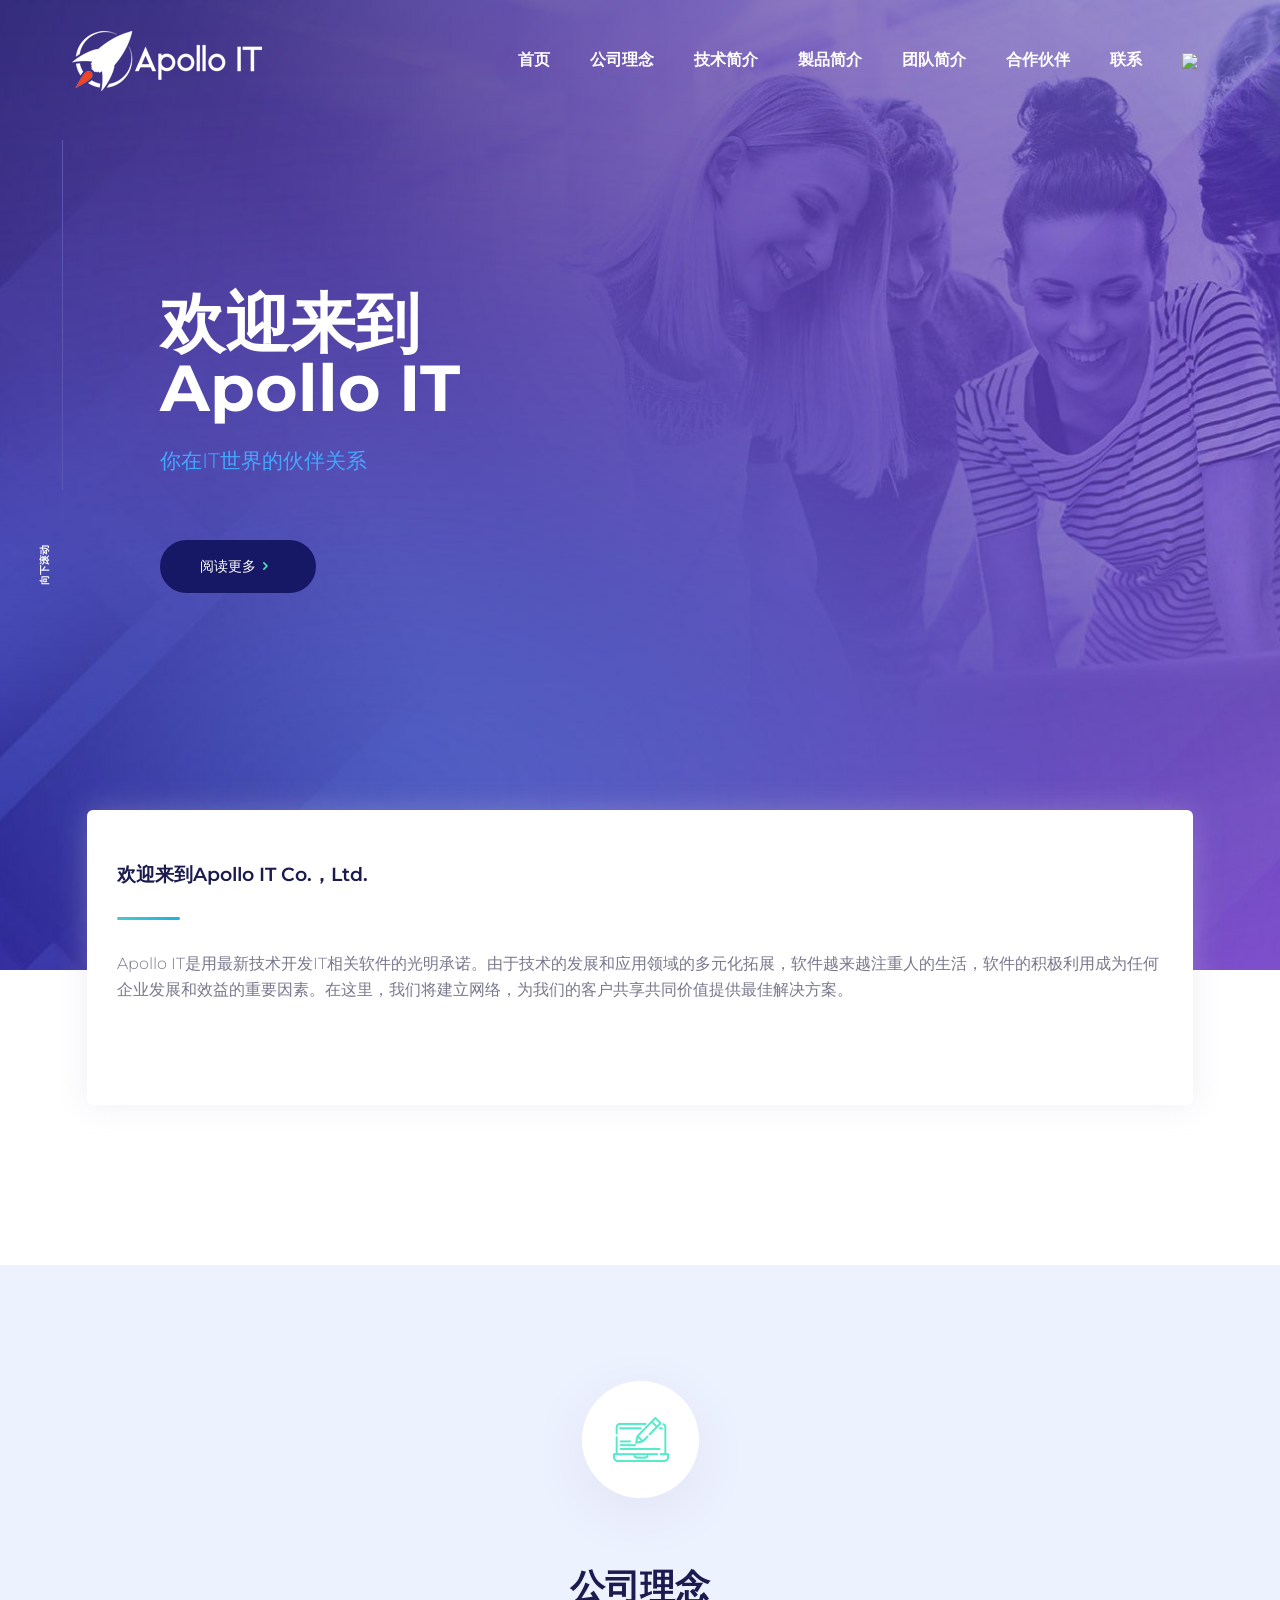
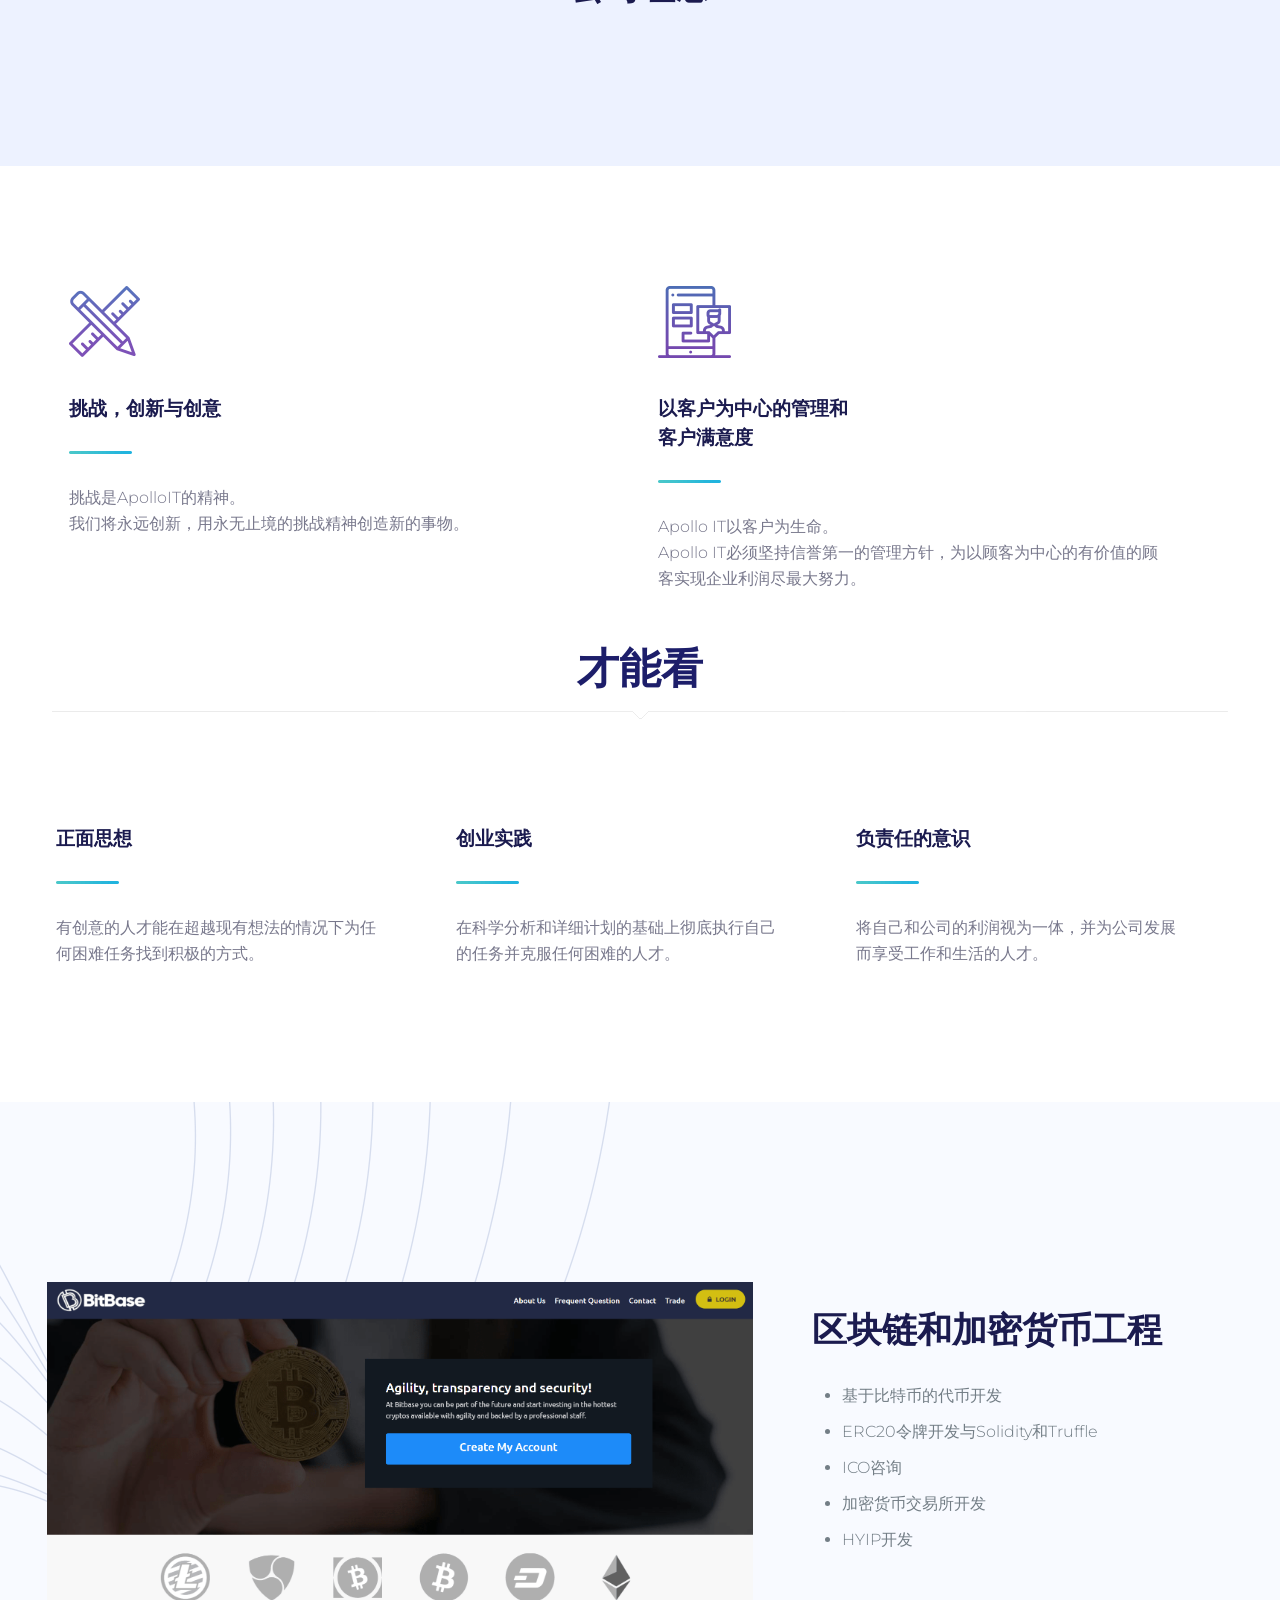
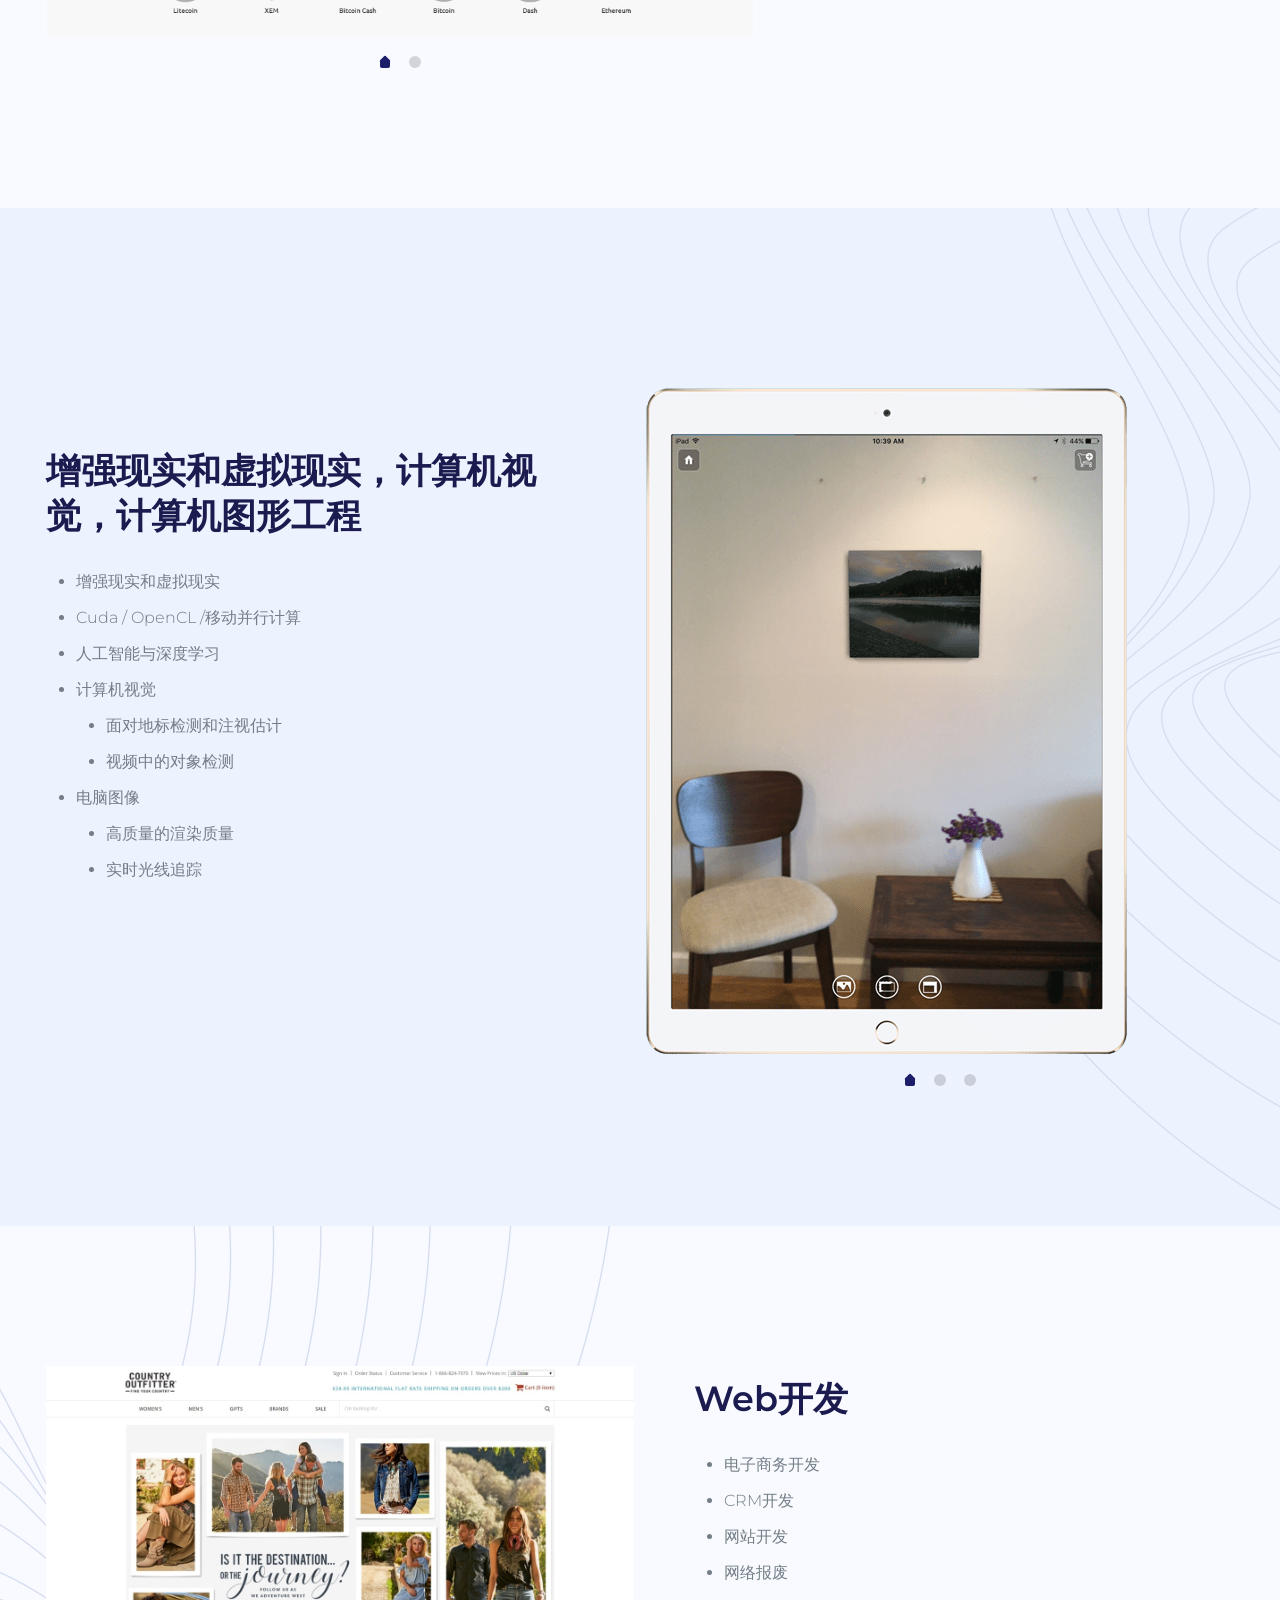
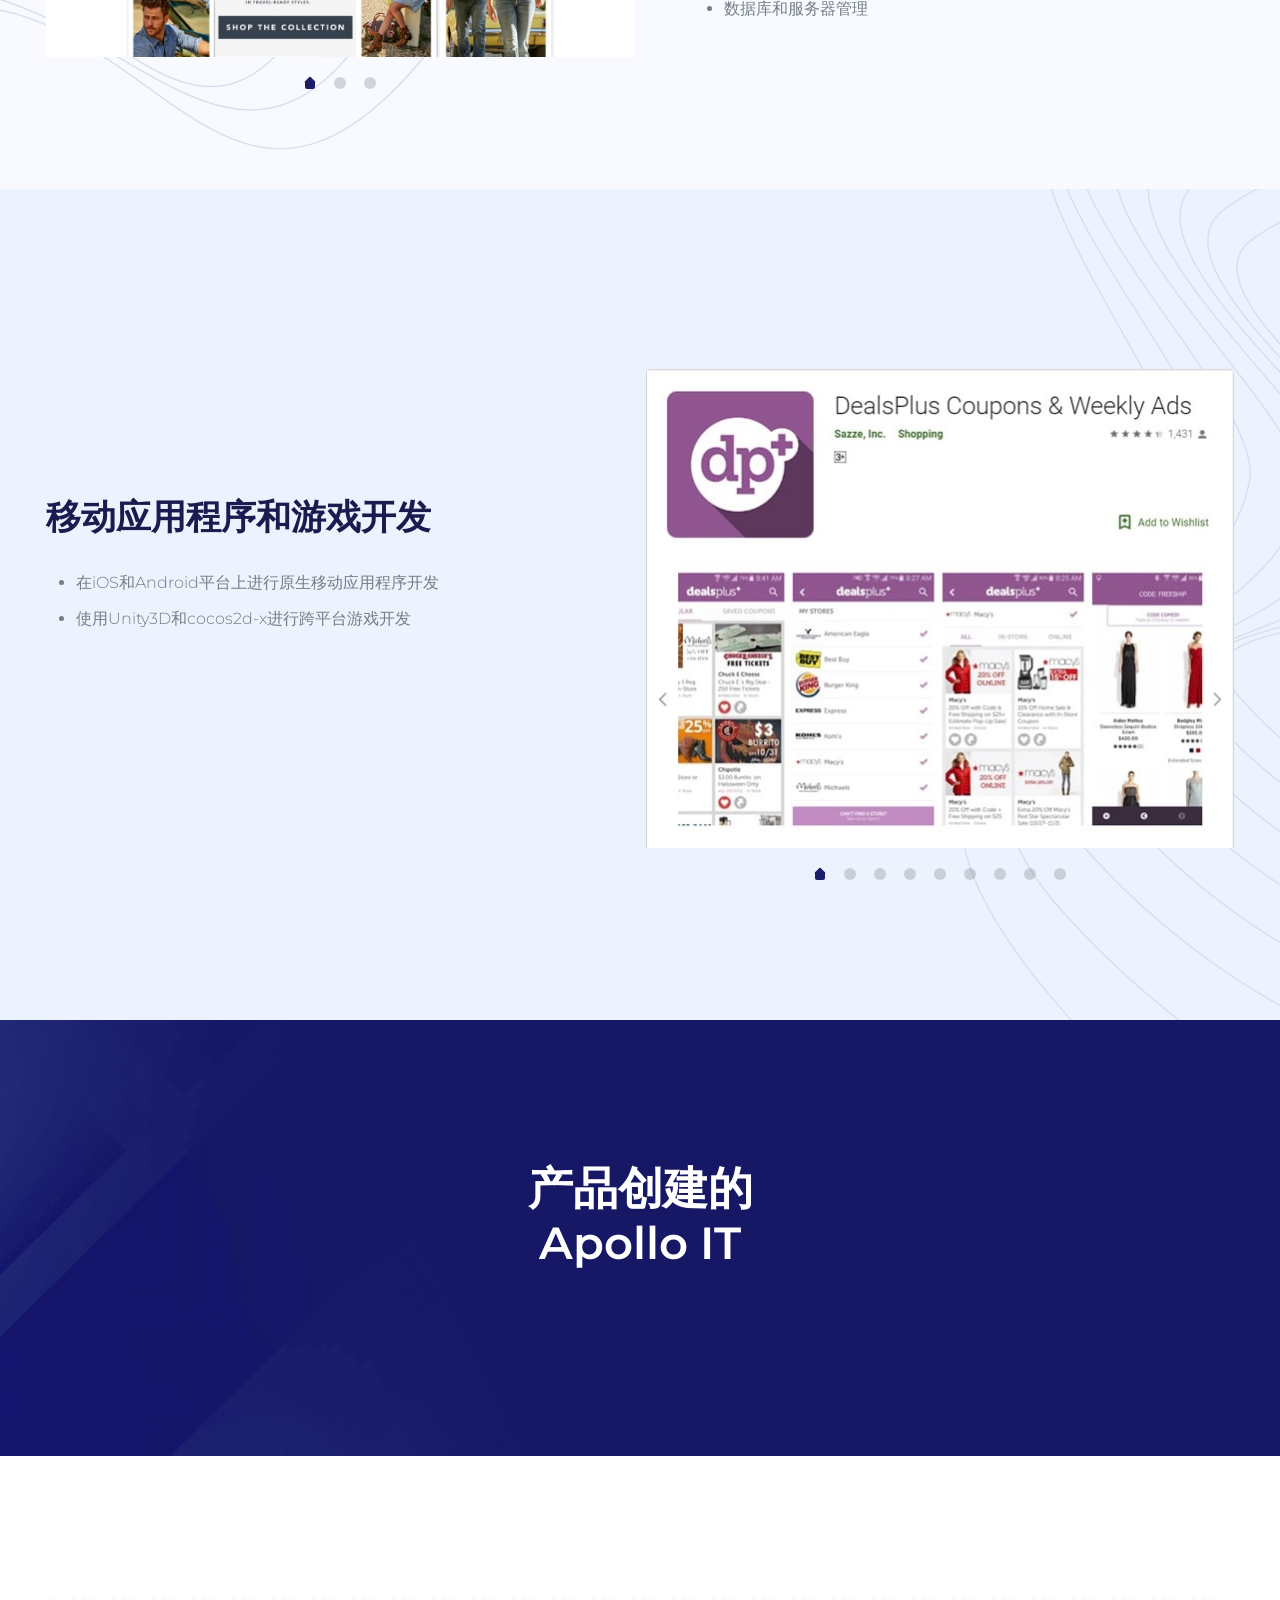
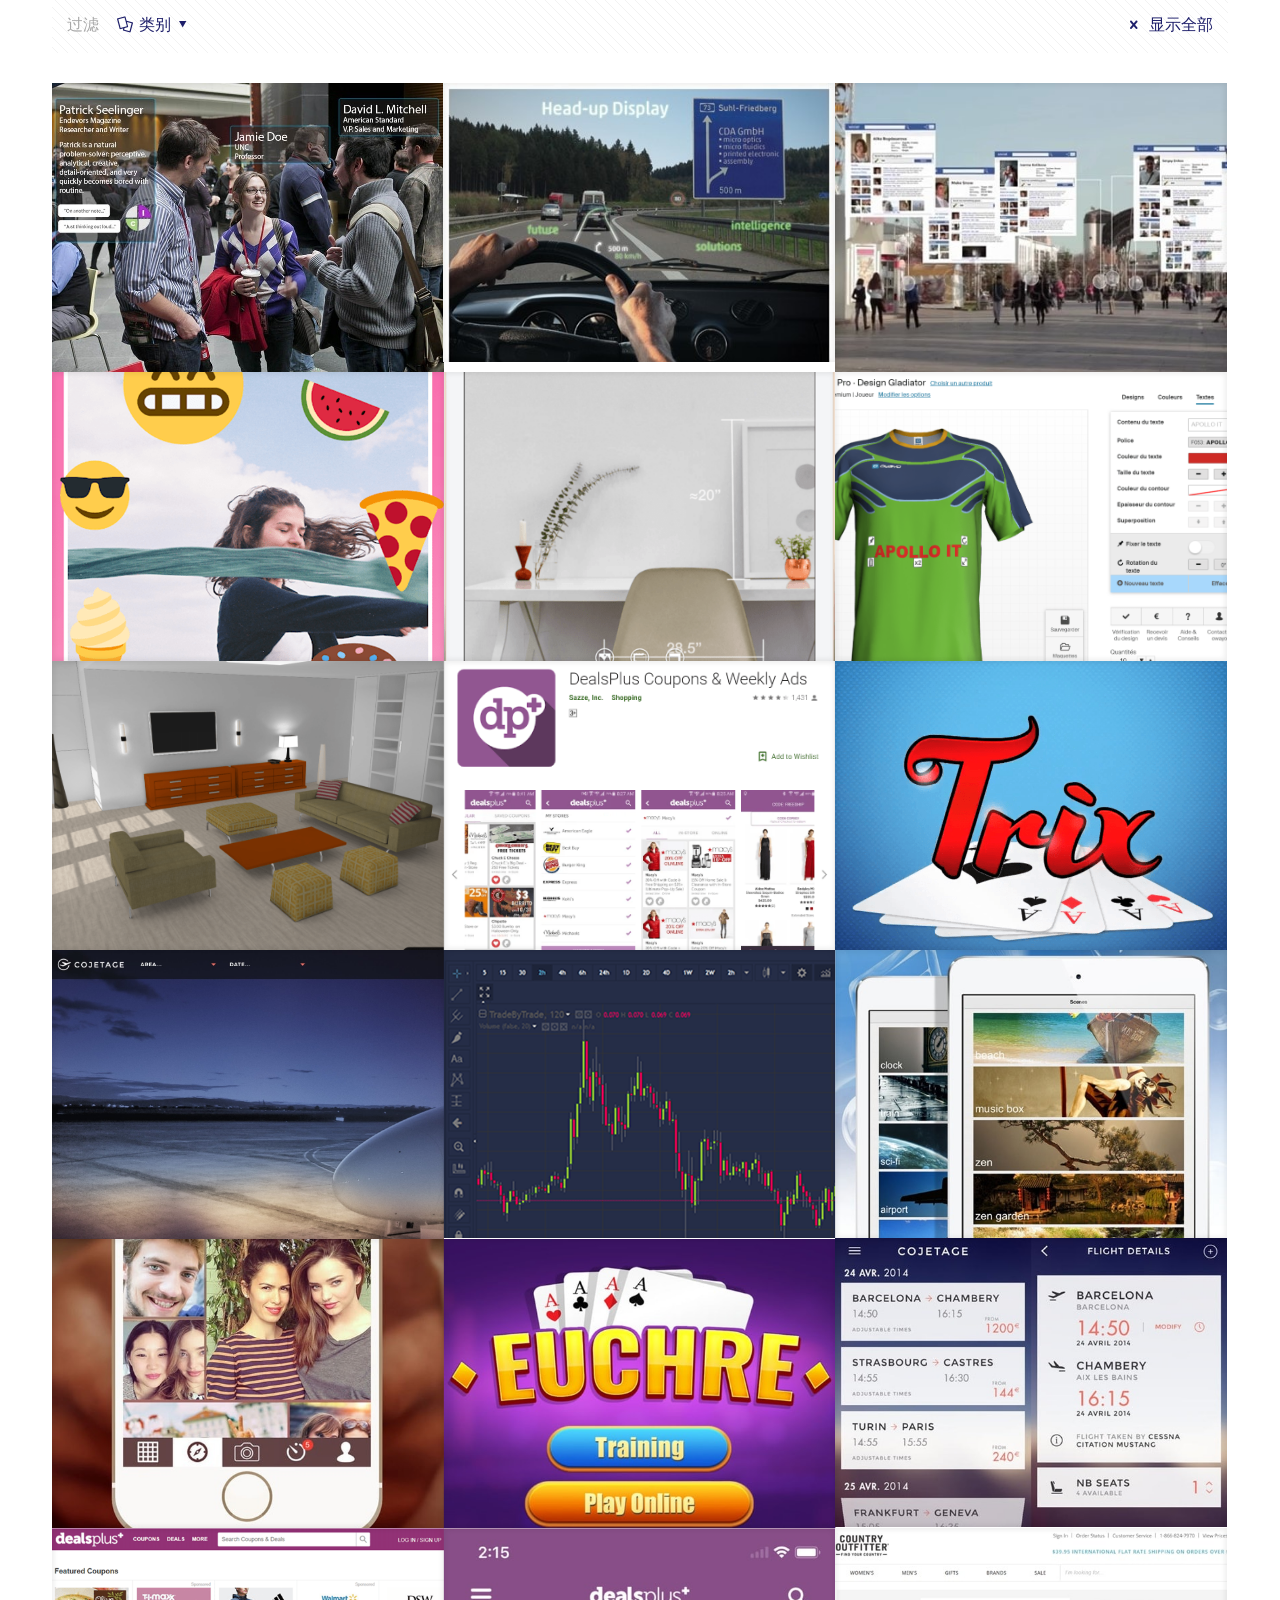
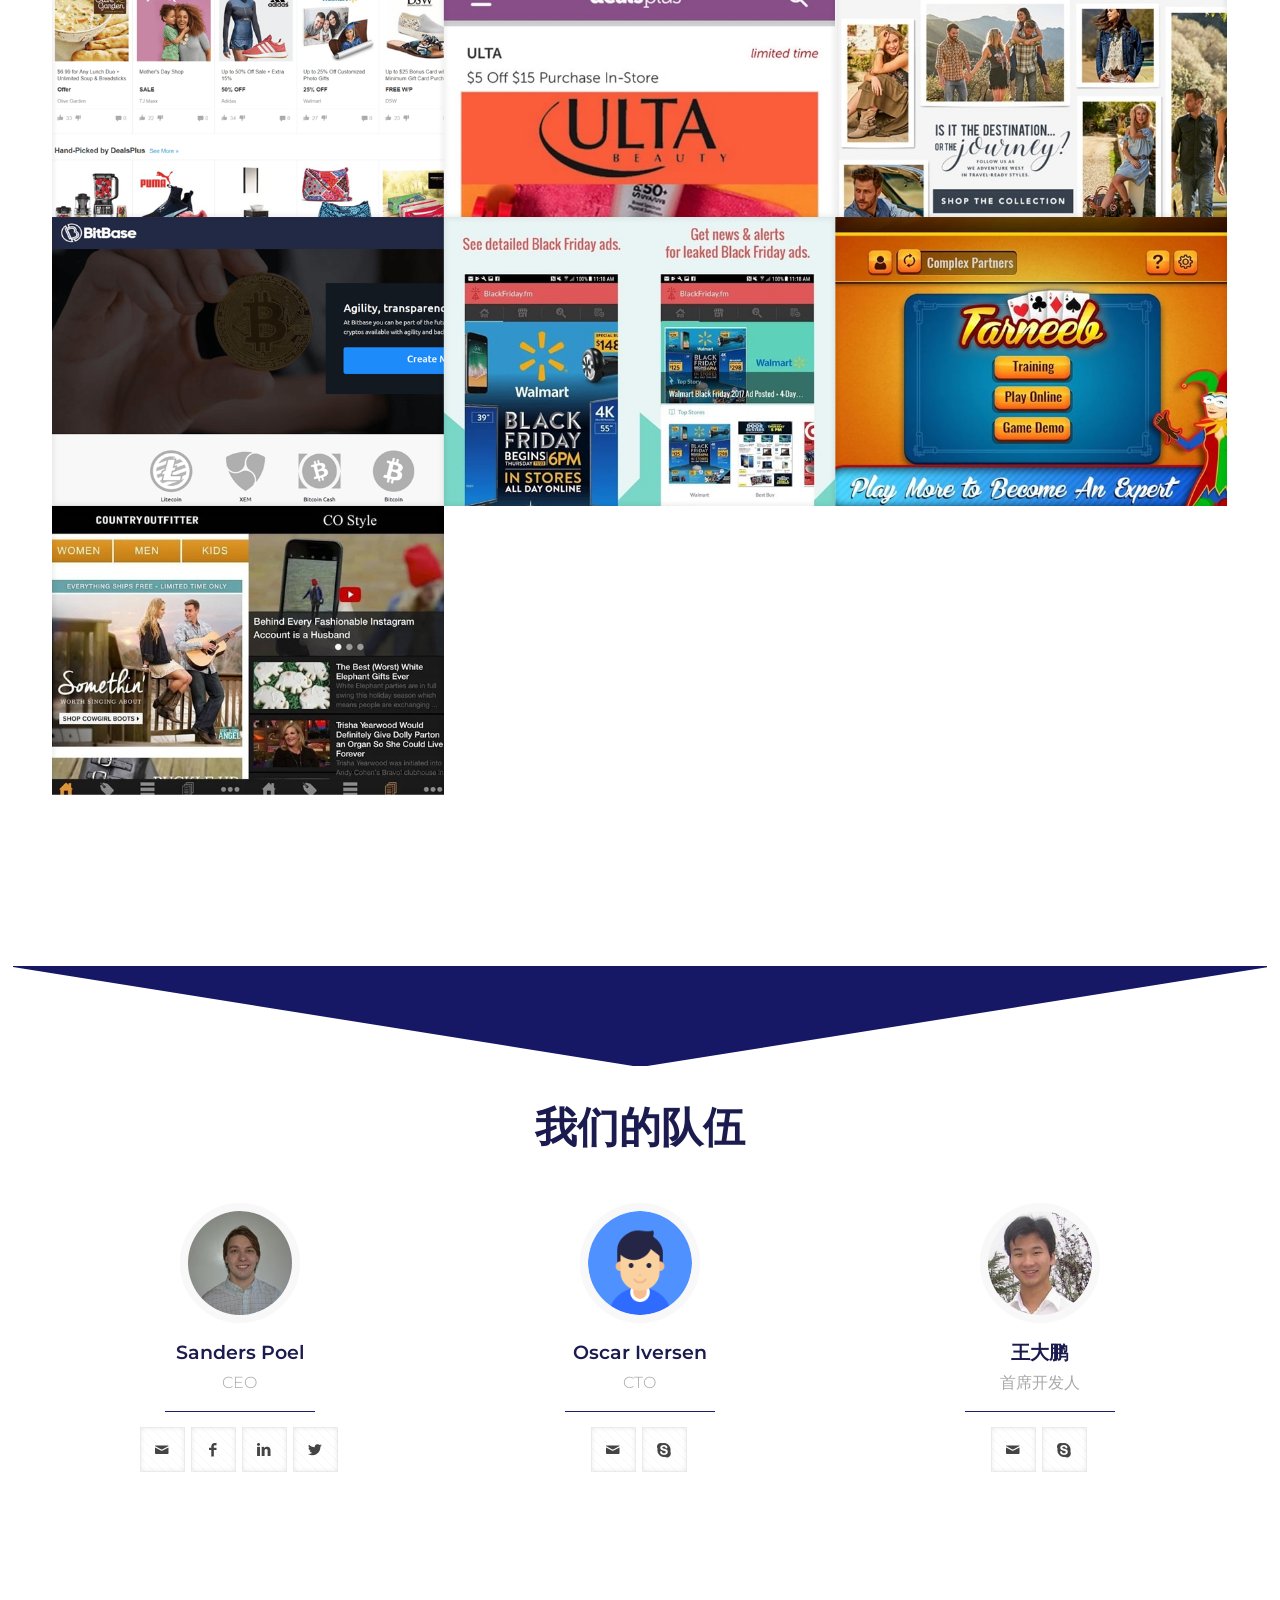
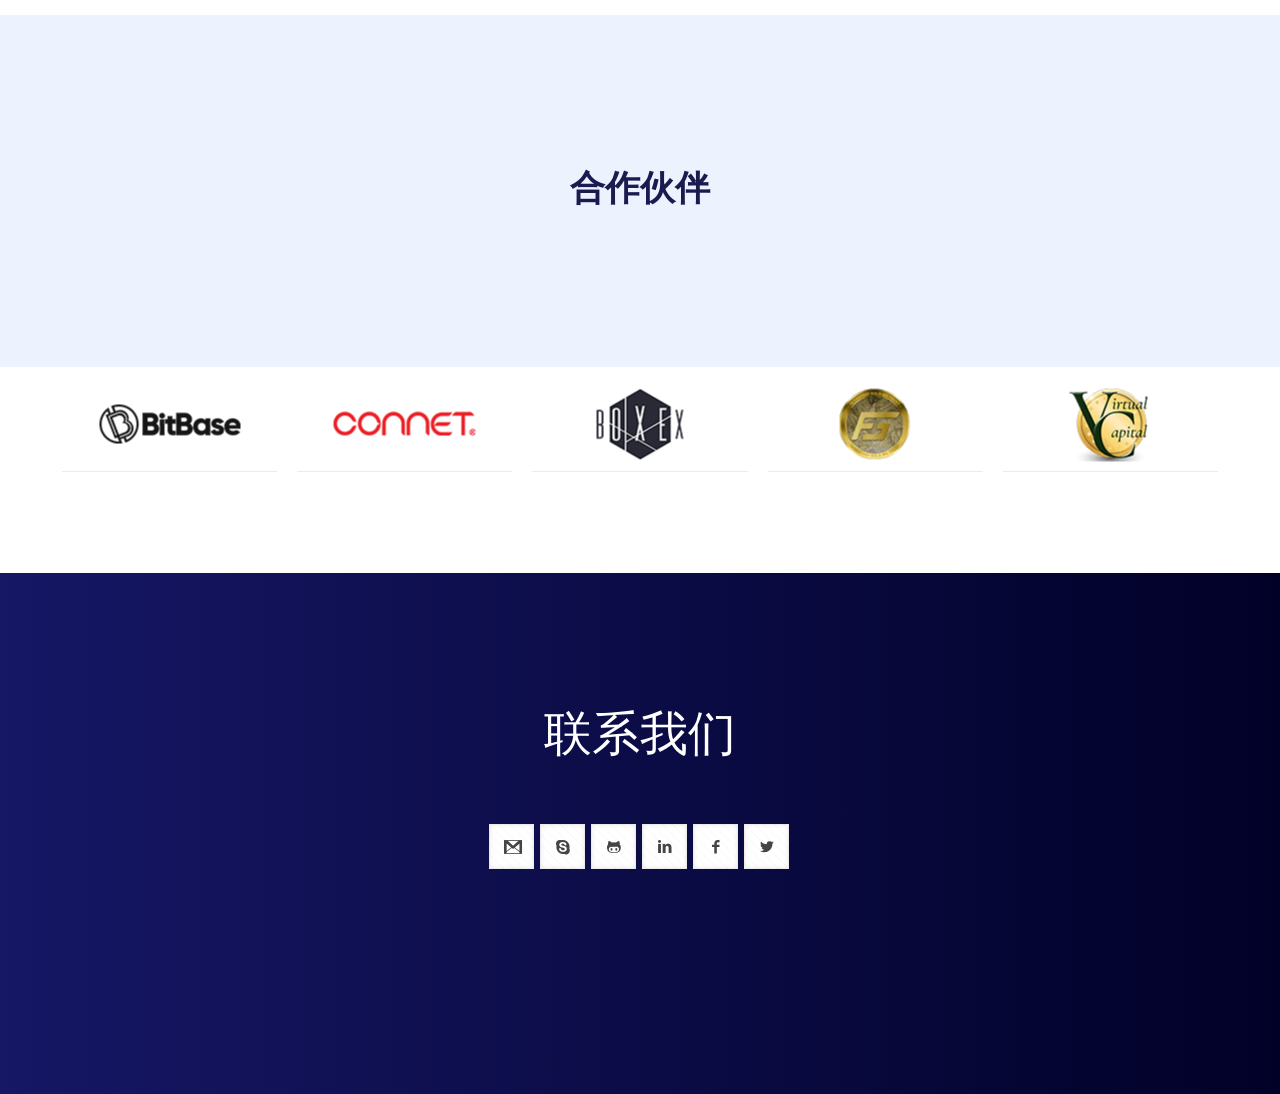
==== cn.html @ 70bf1647 "last updates" ====
<!DOCTYPE html>
<!--[if lt IE 7]><html class="no-js lt-ie10 lt-ie9 lt-ie8 lt-ie7 "> <![endif]-->
<!--[if IE 7]><html class="no-js lt-ie10 lt-ie9 lt-ie8"> <![endif]-->
<!--[if IE 8]><html class="no-js lt-ie10 lt-ie9"> <![endif]-->
<!--[if IE 9]><html class="no-js lt-ie10"> <![endif]-->
<!--[if gt IE 8]><!-->
<html class="no-js" lang="zh">
<!--<![endif]-->
<head>
<meta charset="utf-8">
<title>Apollo IT</title>
<meta name="description" content="">
<meta name="author" content="">
<meta name="viewport" content="width=device-width, initial-scale=1, maximum-scale=1">
<link rel='stylesheet' href='http://fonts.googleapis.com/css?family=Montserrat:100,300,400,400italic,500,600,700,700italic'>
<link rel='stylesheet' href='css/global.css'>
<link rel='stylesheet' href='css/structure.css'>
<link rel='stylesheet' href='css/webdeveloper.css'>
<link rel="stylesheet" href="plugins/rs-plugin-5.3.1/css/settings.css">
<link  rel="icon" type="image/x-icon" href="favicon.ico" />
<link  rel="shortcut icon" type="image/x-icon" href="favicon.ico" />
</head>
<body class="color-custom style-default button-flat layout-full-width no-content-padding header-transparent minimalist-header-no sticky-header sticky-tb-color ab-hide subheader-both-center menu-line-below-80 menuo-right menuo-no-borders footer-copy-center mobile-tb-center mobile-side-slide mobile-mini-mr-ll be-reg-2085">
<div id="Wrapper">
<div id="Header_wrapper" class="bg-parallax" data-enllax-ratio="0.3">
<header id="Header">
<div class="header_placeholder"></div>
<div id="Top_bar">
<div class="container">
<div class="column one">
<div class="top_bar_left clearfix">
<div class="logo">
<a id="logo" href="#" title="Apollo IT" data-height="60" data-padding="30">
<img class="logo-main scale-with-grid" src="logo2.png" data-retina="logo2.png" data-height="49" alt="webdeveloper">
<img class="logo-sticky scale-with-grid" src="logo2.png" data-retina="logo2.png" data-height="49" alt="webdeveloper">
<img class="logo-mobile scale-with-grid" src="logo2.png" data-retina="logo2.png" data-height="49" alt="webdeveloper">
<img class="logo-mobile-sticky scale-with-grid" src="logo2.png" data-retina="logo2.png" data-height="49" alt="webdeveloper"></a>
</div>
<div class="menu_wrapper">
<nav id="menu">
<ul id="menu-main-menu" class="menu menu-main">
<li>
<a href="#welcome"><span>首页</span></a>
</li>
<li>
<a href="#vision"><span>公司理念</span></a>
</li>
<li>
<a href="#technology"><span>技术简介</span></a>
</li>
<li>
<a href="#products"><span>製品简介</span></a>
</li>
<li>
<a href="#team"><span>团队简介</span></a>
</li>
<li>
<a href="#partners"><span>合作伙伴</span></a>
</li>
<li>
<a href="#contact"><span>联系</span></a>
</li>
<li>
<a href="index.html" title="Switch to English" hreflang="en"><span><img style="vertical-align:middle" src="images/en.png"></span></a>
</li>
</ul>
</nav>
<a class="responsive-menu-toggle" href="#"><i class="icon-menu-fine"></i></a>
</div>
</div>
</div>
</div>
</div>
<div class="mfn-main-slider" id="mfn-rev-slider">
<div id="rev_slider_1_1_wrapper" class="rev_slider_wrapper fullwidthbanner-container" data-source="gallery" style="margin:0px auto;background:transparent;padding:0px;margin-top:0px;margin-bottom:0px;">
<div id="rev_slider_1_1" class="rev_slider fullwidthabanner" style="display:none;" data-version="5.4.7">
<ul>
<li data-index="rs-1" data-transition="fade" data-slotamount="default" data-hideafterloop="0" data-hideslideonmobile="off" data-easein="default" data-easeout="default" data-masterspeed="300" data-rotate="0" data-saveperformance="off" data-title="Slide"
data-param1="" data-param2="" data-param3="" data-param4="" data-param5="" data-param6="" data-param7="" data-param8="" data-param9="" data-param10="" data-description="">
<img src="images/home_webdeveloper_slider_bg.jpg" alt="" title="home_webdeveloper_slider_bg" width="1920" height="977" data-bgposition="center center" data-bgfit="cover" data-bgrepeat="no-repeat" class="rev-slidebg" data-no-retina>
<div class="tp-caption   tp-resizeme" id="slide-1-layer-1" data-x="140" data-y="290" data-width="['auto']" data-height="['auto']" data-type="text" data-responsive_offset="on" data-frames='[{"delay":100,"speed":800,"frame":"0","from":"opacity:0;","to":"o:1;","ease":"Power3.easeInOut"},{"delay":"wait","speed":300,"frame":"999","to":"opacity:0;","ease":"Power3.easeInOut"}]'
data-textAlign="['inherit','inherit','inherit','inherit']" data-paddingtop="[0,0,0,0]" data-paddingright="[0,0,0,0]" data-paddingbottom="[0,0,0,0]" data-paddingleft="[0,0,0,0]" style="z-index: 5; white-space: nowrap; font-size: 65px; line-height: 65px; font-weight: 700; color: #fff; letter-spacing: 0px;font-family:Montserrat;">
欢迎来到
<br> Apollo IT
</div>
<div class="tp-caption   tp-resizeme" id="slide-1-layer-2" data-x="140" data-y="450" data-width="['auto']" data-height="['auto']" data-type="text" data-responsive_offset="on" data-frames='[{"delay":200,"speed":800,"frame":"0","from":"opacity:0;","to":"o:1;","ease":"Power3.easeInOut"},{"delay":"wait","speed":300,"frame":"999","to":"opacity:0;","ease":"Power3.easeInOut"}]'
data-textAlign="['inherit','inherit','inherit','inherit']" data-paddingtop="[0,0,0,0]" data-paddingright="[0,0,0,0]" data-paddingbottom="[0,0,0,0]" data-paddingleft="[0,0,0,0]" style="z-index: 6; white-space: nowrap; font-size: 21px; line-height: 21px; font-weight: 300; color: #44a7ff; letter-spacing: 0px;font-family:Montserrat;">
你在IT世界的伙伴关系
</div>
<a class="tp-caption rev-btn  tp-resizeme" href="#welcome" id="welcome" data-x="140" data-y="540" data-width="['auto']" data-height="['auto']" data-type="button" data-actions='' data-responsive_offset="on"
data-frames='[{"delay":300,"speed":800,"frame":"0","from":"opacity:0;","to":"o:1;","ease":"Power3.easeInOut"},{"delay":"wait","speed":300,"frame":"999","to":"opacity:0;","ease":"Power3.easeInOut"},{"frame":"hover","speed":"300","ease":"Linear.easeNone","to":"o:1;rX:0;rY:0;rZ:0;z:0;","style":"c:rgb(22,23,101);bg:rgba(255,255,255,1);bs:solid;bw:0 0 0 0;"}]'
data-textAlign="['inherit','inherit','inherit','inherit']" data-paddingtop="[18,18,18,18]" data-paddingright="[40,40,40,40]" data-paddingbottom="[18,18,18,18]" data-paddingleft="[40,40,40,40]" style="z-index: 7; white-space: nowrap; font-size: 14px; line-height: 17px; font-weight: 400; color: rgba(255,255,255,1); letter-spacing: px;font-family:Montserrat;background-color:rgb(22,23,101);border-color:rgba(0,0,0,1);border-radius:30px 30px 30px 30px;outline:none;box-shadow:none;box-sizing:border-box;-moz-box-sizing:border-box;-webkit-box-sizing:border-box;cursor:pointer;text-decoration: none;">阅读更多<i style="color: #52eac8;" class="icon-right-open"></i> </a>
<div class="tp-caption tp-shape tp-shapewrapper  tp-resizeme"
id="slide-1-layer-6" data-x="42" data-y="140" data-width="['1']" data-height="['350']" data-type="shape" data-responsive_offset="on" data-frames='[{"delay":500,"speed":800,"frame":"0","from":"opacity:0;","to":"o:1;","ease":"Power3.easeInOut"},{"delay":"wait","speed":300,"frame":"999","to":"opacity:0;","ease":"Power3.easeInOut"}]'
data-textAlign="['inherit','inherit','inherit','inherit']" data-paddingtop="[0,0,0,0]" data-paddingright="[0,0,0,0]" data-paddingbottom="[0,0,0,0]" data-paddingleft="[0,0,0,0]" style="z-index: 9;background-color:rgb(91,86,178);"></div>
<div class="tp-caption   tp-resizeme" id="slide-1-layer-5" data-x="5" data-y="560" data-width="['auto']" data-height="['auto']" data-type="text" data-responsive_offset="on" data-frames='[{"delay":600,"speed":800,"frame":"0","from":"opacity:0;","to":"o:1;rZ:270;","ease":"Power3.easeInOut"},{"delay":"wait","speed":300,"frame":"999","to":"opacity:0;","ease":"Power3.easeInOut"}]'
data-textAlign="['inherit','inherit','inherit','inherit']" data-paddingtop="[0,0,0,0]" data-paddingright="[0,0,0,0]" data-paddingbottom="[0,0,0,0]" data-paddingleft="[0,0,0,0]" style="z-index: 10; white-space: nowrap; font-size: 10px; line-height: 10px; font-weight: 700; color: #fff; letter-spacing: 0px;font-family:Montserrat;">
向下滚动
</div>
</li>
</ul>
</div>
</div>
</div>
</header>
</div>
<div id="Content">
<div class="content_wrapper clearfix">
<div class="sections_group">
<div class="entry-content">
<div class="section mcb-section" style="padding-top:0px; padding-bottom:120px;">
<div class="section_wrapper mcb-section-inner">
<div class="wrap mcb-wrap one valign-top move-up clearfix" style="padding:0 1%; margin-top:-160px" data-mobile="no-up">
<div class="mcb-wrap-inner">
<div class="column mcb-column one column_column">
<div class="column_attr clearfix" style="background-color: #fff; padding:50px 30px 0; border-radius: 6px; box-shadow: 0px 0px 30px rgba(200,196,219,.3); margin: 0 2%;">
<h4>欢迎来到Apollo IT Co.，Ltd.
</h4>
<hr class="no_line" style="margin:0 auto 10px">
<div class="image_frame image_item no_link scale-with-grid alignnone no_border">
<div class="image_wrapper">
<img class="scale-with-grid" src="images/home_webdeveloper_pic5.png">
</div>
</div>
<hr class="no_line" style="margin:0 auto 30px">
<p>
Apollo IT是用最新技术开发IT相关软件的光明承诺。由于技术的发展和应用领域的多元化拓展，软件越来越注重人的生活，软件的积极利用成为任何企业发展和效益的重要因素。在这里，我们将建立网络，为我们的客户共享共同价值提供最佳解决方案。
</p>
<hr class="no_line" style="margin:0 auto 25px">
<hr class="no_line" style="margin:0 auto 60px">
</div>
</div>
</div>
</div>
</div>
</div>
<div id="vision" class="section mcb-section" style="padding-top:80px; padding-bottom:90px; background-color:#edf2ff; background-image:url(images/home_webdeveloper_subheaderbg5.png); background-repeat:no-repeat; background-position:center top">
<div class="section_wrapper mcb-section-inner">
<div class="wrap mcb-wrap one valign-top clearfix">
<div class="mcb-wrap-inner">
<div class="column mcb-column one-fourth column_placeholder">
<div class="placeholder">
&nbsp;
</div>
</div>
<div class="column mcb-column one-second column_column">
<div class="column_attr clearfix align_center">
<div class="image_frame image_item no_link scale-with-grid alignnone no_border">
<div class="image_wrapper">
<img class="scale-with-grid" src="images/home_webdeveloper_services1.png">
</div>
</div>
<h3>公司理念
</h3>
<hr class="no_line" style="margin:0 auto 10px">
</div>
</div>
<div class="column mcb-column one column_divider">
<hr class="no_line">
</div>
</div>
</div>
</div>
</div>
<div class="section mcb-section" style="padding-top:120px; padding-bottom:80px">
<div class="section_wrapper mcb-section-inner">
<div class="wrap mcb-wrap one-second valign-top clearfix" style="padding:0 1%">
<div class="mcb-wrap-inner">
<div class="column mcb-column one column_column">
<div class="column_attr clearfix" style="padding:0 10% 0 0; margin: 0 2%;">
<div class="image_frame image_item no_link scale-with-grid alignnone no_border">
<div class="image_wrapper">
<img class="scale-with-grid" src="images/home_webdeveloper_pic3.png">
</div>
</div>
<hr class="no_line" style="margin:0 auto 35px">
<h4>挑战，创新与创意
</h4>
<hr class="no_line" style="margin:0 auto 10px">
<div class="image_frame image_item no_link scale-with-grid alignnone no_border">
<div class="image_wrapper">
<img class="scale-with-grid" src="images/home_webdeveloper_pic5.png">
</div>
</div>
<hr class="no_line" style="margin:0 auto 30px">
<p>
挑战是ApolloIT的精神。
<br>
我们将永远创新，用永无止境的挑战精神创造新的事物。
</p>
</div>
</div>
</div>
</div>
<div class="wrap mcb-wrap one-second valign-top clearfix" style="padding:0 1%">
<div class="mcb-wrap-inner">
<div class="column mcb-column one column_column">
<div class="column_attr clearfix" style="padding:0 10% 0 0;">
<div class="image_frame image_item no_link scale-with-grid alignnone no_border">
<div class="image_wrapper">
<img class="scale-with-grid" src="images/home_webdeveloper_pic2.png">
</div>
</div>
<hr class="no_line" style="margin:0 auto 35px">
<h4>以客户为中心的管理和
 <br> 客户满意度
</h4>
<hr class="no_line" style="margin:0 auto 10px">
<div class="image_frame image_item no_link scale-with-grid alignnone no_border">
<div class="image_wrapper">
<img class="scale-with-grid" src="images/home_webdeveloper_pic5.png">
</div>
</div>
<hr class="no_line" style="margin:0 auto 30px">
<p>
Apollo IT以客户为生命。
<br>
Apollo IT必须坚持信誉第一的管理方针，为以顾客为中心的有价值的顾客实现企业利润尽最大努力。
</p>
</div>
</div>
</div>
</div>
<div class="column mcb-column one column_fancy_heading">
<div class="fancy_heading fancy_heading_line">
<h2 class="title">才能看
</h2>
</div>
</div>
<div class="wrap mcb-wrap one-third valign-top clearfix" style="padding:0 1%">
<div class="mcb-wrap-inner">
<div class="column mcb-column one column_column">
<div class="column_attr clearfix" style="padding:0 10% 0 0;">
<hr class="no_line" style="margin:0 auto 35px">
<h4>
<br> 正面思想</h4>
<hr class="no_line" style="margin:0 auto 10px">
<div class="image_frame image_item no_link scale-with-grid alignnone no_border">
<div class="image_wrapper">
<img class="scale-with-grid" src="images/home_webdeveloper_pic5.png">
</div>
</div>
<hr class="no_line" style="margin:0 auto 30px">
<p>
有创意的人才能在超越现有想法的情况下为任何困难任务找到积极的方式。
</p>
</div>
</div>
</div>
</div>
<div class="wrap mcb-wrap one-third valign-top clearfix" style="padding:0 1%">
<div class="mcb-wrap-inner">
<div class="column mcb-column one column_column">
<div class="column_attr clearfix" style="padding:0 10% 0 0;">
<hr class="no_line" style="margin:0 auto 35px">
<h4>
<br>创业实践
</h4>
<hr class="no_line" style="margin:0 auto 10px">
<div class="image_frame image_item no_link scale-with-grid alignnone no_border">
<div class="image_wrapper">
<img class="scale-with-grid" src="images/home_webdeveloper_pic5.png">
</div>
</div>
<hr class="no_line" style="margin:0 auto 30px">
<p>
在科学分析和详细计划的基础上彻底执行自己的任务并克服任何困难的人才。
</p>
</div>
</div>
</div>
</div>
<div class="wrap mcb-wrap one-third valign-top clearfix" style="padding:0 1%">
<div class="mcb-wrap-inner">
<div class="column mcb-column one column_column">
<div class="column_attr clearfix" style="padding:0 10% 0 0;">
<hr class="no_line" style="margin:0 auto 35px">
<h4>
<br> 负责任的意识
</h4>
<hr class="no_line" style="margin:0 auto 10px">
<div class="image_frame image_item no_link scale-with-grid alignnone no_border">
<div class="image_wrapper">
<img class="scale-with-grid" src="images/home_webdeveloper_pic5.png">
</div>
</div>
<hr class="no_line" style="margin:0 auto 30px">
<p>
将自己和公司的利润视为一体，并为公司发展而享受工作和生活的人才。
</p>
</div>
</div>
</div>
</div>
</div>
</div>
<div id="technology" class="section mcb-section equal-height-wrap  " style="padding-top:140px; padding-bottom:100px; background-color:#f8faff; background-image:url(images/home_webdeveloper_sectionbg1.png); background-repeat:no-repeat; background-position:center top;">
<div class="section_wrapper mcb-section-inner">
<div class="wrap mcb-wrap three-fifth  valign-middle clearfix" style="padding:40px 0 0">
<div class="mcb-wrap-inner">
	<div class="column mcb-column one column_slider">
<div class="content_slider flat hide-arrows aligncenter">
<ul class="content_slider_ul">
<li>
<a href="#popup-1" rel="prettyphoto" class="popup-link"><img class="scale-with-grid wp-post-image" src="images/pi/s10.png"></a>
</li>
<li>
<a href="#popup-1" rel="prettyphoto" class="popup-link"><img src="images/pi/tradeby.png" class="scale-with-grid wp-post-image"></a>
</li>
</ul>
<div class="slider_pager slider_pagination"></div>
</div>
</div>
<div id="popup-1" class="popup-content">
<div class="popup-inner">
<h4>  Bitbase.exchange</h4><p>
An awesome cryptocurrency exchange<br><br>
<b>Technical area</b>: Blockchain; Bitcoin;<br><br>
<b>Languages &amp; Frameworks</b> : HTML; CSS; Rails;</p>
</div>
</div>
</div>
</div>
<div class="wrap mcb-wrap two-fifth  valign-middle clearfix" style="padding:0 0 0 4%">
<div class="mcb-wrap-inner">
<div class="column mcb-column one column_column">
<div class="column_attr clearfix">
<h3 class="topic1">区块链和加密货币工程
</h3>
<hr class="no_line" style="margin:0 auto 10px">
<p>
<ul><li>基于比特币的代币开发
</li>
<li>ERC20令牌开发与Solidity和Truffle
</li>
<li>ICO咨询
</li>
<li>加密货币交易所开发
</li>
<li>HYIP开发
</li></ul>
</p>
</div>
</div>
</div>
</div>
</div>
</div>
<div class="section mcb-section equal-height-wrap" style="padding-top:140px; padding-bottom:100px; background-color:#edf2ff; background-image:url(images/home_webdeveloper_sectionbg2.png); background-repeat:no-repeat; background-position:center top;">
<div class="section_wrapper mcb-section-inner">
<div class="wrap mcb-wrap one-second valign-middle clearfix" style="padding:0 4% 0 0">
<div class="mcb-wrap-inner">
<div class="column mcb-column one column_column">
<div class="column_attr clearfix">
<h3 class="topic2">增强现实和虚拟现实，计算机视觉，计算机图形工程
</h3>
<hr class="no_line" style="margin:0 auto 10px">
<p>
<ul>
<li>增强现实和虚拟现实
 </li>
<li>Cuda / OpenCL /移动并行计算
</li>
<li>人工智能与深度学习
 </li>
<li>计算机视觉
<ul><li>面对地标检测和注视估计
 </li>
<li>视频中的对象检测
 </li></ul></li>
<li>电脑图像
 <ul><li>高质量的渲染质量
 </li><li>
实时光线追踪
 </li></ul></li></ul>
</p>
</div>
</div>
</div>
</div>
<div id="popup-2" class="popup-content">
<div class="popup-inner">
<h4>Frameit AR</h4>
</div>
</div>
<div id="popup-2b" class="popup-content">
<div class="popup-inner">
<h4>plus360degrees.com</h4>
<p>Home Color Designer</p>
</div>
</div>
<div class="wrap mcb-wrap one-second valign-middle clearfix" style="padding:40px 0 0">
<div class="mcb-wrap-inner">
<div class="column mcb-column one column_slider">
<div class="content_slider flat hide-arrows">
<ul class="content_slider_ul">
<li>
<a href="#popup-2" rel="prettyphoto" class="popup-link"><img src="images/pi/s6.png" class="scale-with-grid wp-post-image"></a>
</li>
<li>
<a href="#popup-2" rel="prettyphoto" class="popup-link"><img src="images/pi/s5.png" class="scale-with-grid wp-post-image"></a>
</li>
<li>
<a href="#popup-2b" rel="prettyphoto" class="popup-link"><img src="images/pi/s1a.png" class="scale-with-grid wp-post-image"></a>
</li>
</ul>
<div class="slider_pager slider_pagination"></div>
</div>
</div>
</div>
</div>
</div>
</div>
<div class="section mcb-section equal-height-wrap" style="padding-top:100px; padding-bottom:60px; background-color:#f8faff; background-image:url(images/home_webdeveloper_sectionbg1.png); background-repeat:no-repeat; background-position:center top;">
<div class="section_wrapper mcb-section-inner">
<div class="wrap mcb-wrap one-second valign-middle clearfix" style="padding:40px 0 0">
<div class="mcb-wrap-inner">
	<div id="popup-3a" class="popup-content">
<div class="popup-inner">
<h4>Country outfitter</h4>
</div>
</div>
	<div id="popup-3b" class="popup-content">
<div class="popup-inner">
<h4>Dealsplus</h4>
</div>
</div>
	<div id="popup-3c" class="popup-content">
<div class="popup-inner">
<h4>Cojetage</h4>
</div>
</div>
<div class="column mcb-column one column_slider">
<div class="content_slider flat hide-arrows">
<ul class="content_slider_ul">
<li>
<a href="#popup-3a" rel="prettyphoto" class="popup-link"><img src="images/pi/country11.jpg" class="scale-with-grid wp-post-image"></a>
</li>
<li>
<a href="#popup-3b" rel="prettyphoto" class="popup-link"><img src="images/pi/dealsplus.png" class="scale-with-grid wp-post-image"></a>
</li>
<li>
<a href="#popup-3c" rel="prettyphoto" class="popup-link"><img src="images/pi/flights1.jpg" class="scale-with-grid wp-post-image"></a>
</li>
</ul>
<div class="slider_pager slider_pagination"></div>
</div>
</div>
</div>
</div>
<div class="wrap mcb-wrap one-second valign-middle clearfix" style="padding:0 0 0 4%">
<div class="mcb-wrap-inner">
<div class="column mcb-column one column_column">
<div class="column_attr clearfix">
<h3 class="topic3">Web开发
</h3>
<hr class="no_line" style="margin:0 auto 10px">
<p>
<ul><li>电子商务开发
</li>
<li>CRM开发
 </li>
<li>网站开发
</li>
<li>网络报废
</li>
<li>数据库和服务器管理
</li></ul>
</p>
</div>
</div>
</div>
</div>
</div>
</div>
<div class="section mcb-section equal-height-wrap" style="padding-top:140px; padding-bottom:100px; background-color:#edf2ff; background-image:url(images/home_webdeveloper_sectionbg2.png); background-repeat:no-repeat; background-position:center top;">
<div class="section_wrapper mcb-section-inner">
<div class="wrap mcb-wrap one-second valign-middle clearfix" style="padding:0 4% 0 0">
<div class="mcb-wrap-inner">
<div class="column mcb-column one column_column">
<div class="column_attr clearfix">
<h3 class="topic4">移动应用程序和游戏开发
</h3>
<hr class="no_line" style="margin:0 auto 10px">
<p>
<ul>
<li>在iOS和Android平台上进行原生移动应用程序开发
</li> <li>使用Unity3D和cocos2d-x进行跨平台游戏开发
</li></ul>
</p>
</div>
</div>
</div>
</div>
<div id="popup-4" class="popup-content">
<div class="popup-inner">
<h4>Deals Plus</h4>
</div>
</div>
<div id="popup-4a" class="popup-content">
<div class="popup-inner">
<h4>Euchre</h4>
</div>
</div>
<div id="popup-4b" class="popup-content">
<div class="popup-inner">
<h4>Black friday deals</h4>
</div>
</div>
<div id="popup-4e" class="popup-content">
<div class="popup-inner">
<h4>Instanine</h4>
</div>
</div>
<div id="popup-4f" class="popup-content">
<div class="popup-inner">
<h4>Sleepbug</h4>
</div>
</div>
<div id="popup-4c" class="popup-content">
<div class="popup-inner">
<h4>Tarneeb Game</h4>
</div>
</div>
<div id="popup-4d" class="popup-content">
<div class="popup-inner">
<h4>Country Outfitter</h4>
</div>
</div>
<div id="popup-4g" class="popup-content">
<div class="popup-inner">
<h4>Trix</h4>
</div>
</div>
<div class="wrap mcb-wrap one-second valign-middle clearfix" style="padding:40px 0 0">
<div class="mcb-wrap-inner">
<div class="column mcb-column one column_slider">
<div class="content_slider flat hide-arrows">
<ul class="content_slider_ul">
<li>
<a href="#popup-4" rel="prettyphoto" class="popup-link"><img src="images/pi/s7.jpg" class="scale-with-grid wp-post-image"></a>
</li>
<li>
<a href="#popup-4a" rel="prettyphoto" class="popup-link"><img src="images/pi/euchre1.jpg" class="scale-with-grid wp-post-image"></a>
</li>
<li>
<a href="#popup-4" rel="prettyphoto" class="popup-link"><img src="images/pi/s8-horz.jpg" class="scale-with-grid wp-post-image"></a>
</li>
<li>
<a href="#popup-4b" rel="prettyphoto" class="popup-link"><img src="images/pi/black2.jpg" class="scale-with-grid wp-post-image"></a>
</li>
<li>
<a href="#popup-4c" rel="prettyphoto" class="popup-link"><img src="images/pi/tarneeb.jpg" class="scale-with-grid wp-post-image"></a>
</li>
<li>
<a href="#popup-4d" rel="prettyphoto" class="popup-link"><img src="images/pi/countryandroid1-horz.jpg" class="scale-with-grid wp-post-image"></a>
</li>
<li>
<a href="#popup-4e" rel="prettyphoto" class="popup-link"><img src="images/pi/instanine-horz.jpg" class="scale-with-grid wp-post-image"></a>
</li>
<li>
<a href="#popup-4f" rel="prettyphoto" class="popup-link"><img src="images/pi/s9a.jpg" class="scale-with-grid wp-post-image"></a>
</li>
<li>
<a href="#popup-4g" rel="prettyphoto" class="popup-link"><img src="images/pi/trixa.png" class="scale-with-grid wp-post-image"></a>
</li>
</ul>
<div class="slider_pager slider_pagination"></div>
</div>
</div>
</div>
</div>
</div>
</div>
<div id="products" class="section mcb-section" style="padding-top:140px; padding-bottom:120px; background-color:#161765; background-image:url(images/home_webdeveloper_sectionbg3.png); background-repeat:no-repeat; background-position:center bottom;">
<div class="section_wrapper mcb-section-inner">
<div class="wrap mcb-wrap one valign-top clearfix">
<div class="mcb-wrap-inner">
<div class="column mcb-column one-fifth column_placeholder">
<div class="placeholder">
&nbsp;
</div>
</div>
<div class="column mcb-column three-fifth column_column">
<div class="column_attr clearfix align_center">
<h2 style="color:#fff">产品创建的
<br> Apollo IT</h2>
<hr class="no_line" style="margin:0 auto 10px">
</div>
</div>
</div>
</div>
</div>
</div>
<div class="section mcb-section" style="padding-top:0px; padding-bottom:0px">
<div class="section_wrapper mcb-section-inner">
<div class="wrap mcb-wrap one valign-top clearfix">
<div class="mcb-wrap-inner">
<div class="column mcb-column one column_divider">
<hr class="no_line" style="margin:0 auto 140px">
</div>
</div>
</div>
</div>
</div>
<div class="section section-filters">
<div class="section_wrapper clearfix">
<!--  Filter Area -->
<div id="Filters" class="column one isotope-filters">
<ul class="filters_buttons">
<li class="label">
过滤
</li>
<li class="categories">
<a class="open" href="#"><i class="icon-docs"></i>类别<i class="icon-down-dir"></i></a>
</li>
<li class="reset">
<a class="close" data-rel="*" href="#"><i class="icon-cancel"></i> 显示全部
</a>
</li>
</ul>
<div class="filters_wrapper">
<ul class="categories">
<li>
<a data-rel=".category-ar" href="#">AR应用程序</a>
</li>
<li>
<a data-rel=".category-website" href="#">网站</a>
</li>
<li>
<a data-rel=".category-android" href="#">Android应用程序</a>
</li>
<li>
<a data-rel=".category-ios" href="#">iOS应用程序</a>
</li>
<li>
<a data-rel=".category-games" href="#">手机游戏</a>
</li>
<li class="close">
<a href="#"><i class="icon-cancel"></i></a>
</li>
</ul>
</div>
</div>
</div>
</div>
<div class="section">
<div class="section_wrapper clearfix">
<!-- One full width row-->
<div class="column one column_portfolio">
<div class="portfolio_wrapper isotope_wrapper">
<ul class="portfolio_group lm_wrapper isotope flat">
<li class="portfolio-item isotope-item category-ar">
<div class="portfolio-item-fw-bg">
<div class="portfolio-item-fw-wrapper">
<div class="list_style_header">
<h3 class="entry-title">Hololense People Finder (NDA)</h3>
</div>
<div class="image_frame scale-with-grid">
<div class="image_wrapper">
<div class="mask"></div><img width="580" height="450" src="images/pi/p1.jpg" class="scale-with-grid wp-post-image" alt="" />
<div class="image_links double">
<a href="images/pi/p1a.jpg" class="zoom" rel="prettyphoto"><i class="icon-search"></i></a><a href="#" class="link"><i class="icon-lock"></i></a>
</div>
</div>
</div>
</div>
</div>
</li>
<li class="portfolio-item isotope-item category-ar">
<div class="portfolio-item-fw-bg">
<div class="portfolio-item-fw-wrapper">
<div class="list_style_header">
<h3 class="entry-title">ADAS with Plastic micro optics cater (NDA)</h3>
</div>
<div class="image_frame scale-with-grid">
<div class="image_wrapper">
<div class="mask"></div><img width="580" height="450" src="images/pi/p3.jpg" class="scale-with-grid wp-post-image" alt="" />
<div class="image_links double">
<a href="images/pi/p3.jpg" class="zoom" rel="prettyphoto"><i class="icon-search"></i></a><a href="#" class="link"><i class="icon-lock"></i></a>
</div>
</div>
</div>
</div>
</div>
</li>
<li class="portfolio-item isotope-item category-ar">
<div class="portfolio-item-fw-bg">
<div class="portfolio-item-fw-wrapper">
<div class="list_style_header">
<h3 class="entry-title">AR based people finder (NDA)</h3>
</div>
<div class="image_frame scale-with-grid">
<div class="image_wrapper">
<div class="mask"></div><img width="580" height="450" src="images/pi/p2.jpg" class="scale-with-grid wp-post-image" alt="" />
<div class="image_links double">
<a href="images/pi/p2a.jpg" class="zoom" rel="prettyphoto"><i class="icon-search"></i></a><a href="#" class="link"><i class="icon-lock"></i></a>
</div>
</div>
</div>
</div>
</div>
</li>
<li class="portfolio-item isotope-item category-ar category-android">
<div class="portfolio-item-fw-bg">
<div class="portfolio-item-fw-wrapper">
<div class="list_style_header">
<h3 class="entry-title">Beauty App</h3>
</div>
<div class="image_frame scale-with-grid">
<div class="image_wrapper">
<div class="mask"></div><img width="580" height="450" src="images/pi/s2a.png" class="scale-with-grid wp-post-image" alt="" />
<div class="image_links double">
<a href="images/pi/s3.png" class="zoom" rel="prettyphoto"><i class="icon-search"></i></a><a href="https://play.google.com/store/apps/details?id=com.northpark.beautycamera&hl=en" class="link"><i class="icon-link"></i></a>
</div>
</div>
</div>
</div>
</div>
</li>
<li class="portfolio-item isotope-item category-ar category-ios">
<div class="portfolio-item-fw-bg">
<div class="portfolio-item-fw-wrapper">
<div class="list_style_header">
<h3 class="entry-title">Frame IT</h3>
</div>
<div class="image_frame scale-with-grid">
<div class="image_wrapper">
<div class="mask"></div><img width="580" height="450" src="images/pi/s5a1.png" class="scale-with-grid wp-post-image" alt="" />
<div class="image_links double">
<a href="images/pi/s5a.png" class="zoom" rel="prettyphoto"><i class="icon-search"></i></a><a href="https://itunes.apple.com/us/app/frameit-ar/id1067118366?mt=8" class="link"><i class="icon-link"></i></a>
</div>
</div>
</div>
</div>
</div>
</li>
<li class="portfolio-item isotope-item category-website">
<div class="portfolio-item-fw-bg">
<div class="portfolio-item-fw-wrapper">
<div class="list_style_header">
<h3 class="entry-title">Product Configurator</h3>
</div>
<div class="image_frame scale-with-grid">
<div class="image_wrapper">
<div class="mask"></div><img width="580" height="450" src="images/pi/s4.png" class="scale-with-grid wp-post-image" alt="" />
<div class="image_links double">
<a href="images/pi/s4a.png" class="zoom" rel="prettyphoto"><i class="icon-search"></i></a><a href="https://fr.owayo.com/konfigurator_html/index.php?sport=football&product=maillots&lang=fr&land=wo#" class="link"><i class="icon-link"></i></a>
</div>
</div>
</div>
</div>
</div>
</li>
<li class="portfolio-item isotope-item category-website">
<div class="portfolio-item-fw-bg">
<div class="portfolio-item-fw-wrapper">
<div class="list_style_header">
<h3 class="entry-title">360 home designer</h3>
</div>
<div class="image_frame scale-with-grid">
<div class="image_wrapper">
<div class="mask"></div><img width="580" height="450" src="images/pi/s1a1.png" class="scale-with-grid wp-post-image" alt="" />
<div class="image_links double">
<a href="images/pi/s1.png" class="zoom" rel="prettyphoto"><i class="icon-search"></i></a><a href="http://homecolors.plus360degrees.com/" class="link"><i class="icon-link"></i></a>
</div>
</div>
</div>
</div>
</div>
</li>
<li class="portfolio-item isotope-item category-android">
<div class="portfolio-item-fw-bg">
<div class="portfolio-item-fw-wrapper">
<div class="list_style_header">
<h3 class="entry-title">Dealsplus</h3>
</div>
<div class="image_frame scale-with-grid">
<div class="image_wrapper">
<div class="mask"></div><img width="580" height="450" src="images/pi/s7a.png" class="scale-with-grid wp-post-image" alt="" />
<div class="image_links double">
<a href="images/pi/s7a.png" class="zoom" rel="prettyphoto"><i class="icon-search"></i></a><a href="https://play.google.com/store/apps/details?id=coupons.android.dealspl.us&hl=en" class="link"><i class="icon-link"></i></a>
</div>
</div>
</div>
</div>
</div>
</li>
<li class="portfolio-item isotope-item category-games category-android">
<div class="portfolio-item-fw-bg">
<div class="portfolio-item-fw-wrapper">
<div class="list_style_header">
<h3 class="entry-title">Trix</h3>
</div>
<div class="image_frame scale-with-grid">
<div class="image_wrapper">
<div class="mask"></div><img width="580" height="450" src="images/pi/trixa.png" class="scale-with-grid wp-post-image" alt="" />
<div class="image_links double">
<a href="https://www.youtube.com/watch?v=gz7vguvBp6A" class="video" rel="prettyphoto"><i class="icon-play"></i></a><a href="https://play.google.com/store/apps/details?id=coupons.android.dealspl.us&hl=en" class="link"><i class="icon-link"></i></a>
</div>
</div>
</div>
</div>
</div>
</li>
<li class="portfolio-item isotope-item category-website">
<div class="portfolio-item-fw-bg">
<div class="portfolio-item-fw-wrapper">
<div class="list_style_header">
<h3 class="entry-title">Cojetage</h3>
</div>
<div class="image_frame scale-with-grid">
<div class="image_wrapper">
<div class="mask"></div><img width="580" height="450" src="images/pi/flights.jpg" class="scale-with-grid wp-post-image" alt="" />
<div class="image_links double">
<a href="images/pi/flights1.jpg" class="zoom" rel="prettyphoto"><i class="icon-search"></i></a><a href="https://www.cojetage.com/en" class="link"><i class="icon-link"></i></a>
</div>
</div>
</div>
</div>
</div>
</li>
<li class="portfolio-item isotope-item category-website">
<div class="portfolio-item-fw-bg">
<div class="portfolio-item-fw-wrapper">
<div class="list_style_header">
<h3 class="entry-title">Trade by Trade</h3>
</div>
<div class="image_frame scale-with-grid">
<div class="image_wrapper">
<div class="mask"></div><img width="580" height="450" src="images/pi/tradebytradea.png" class="scale-with-grid wp-post-image" alt="" />
<div class="image_links double">
<a href="images/pi/tradebytradea.png" class="zoom" rel="prettyphoto"><i class="icon-search"></i></a><a href="https://tradebytrade.com/" class="link"><i class="icon-link"></i></a>
</div>
</div>
</div>
</div>
</div>
</li>
<li class="portfolio-item isotope-item category-android">
<div class="portfolio-item-fw-bg">
<div class="portfolio-item-fw-wrapper">
<div class="list_style_header">
<h3 class="entry-title">Sleep Bug</h3>
</div>
<div class="image_frame scale-with-grid">
<div class="image_wrapper">
<div class="mask"></div><img width="580" height="450" src="images/pi/s9a1.jpg" class="scale-with-grid wp-post-image" alt="" />
<div class="image_links double">
<a href="images/pi/s9.jpg" class="zoom" rel="prettyphoto"><i class="icon-search"></i></a><a href="https://play.google.com/store/apps/details?id=com.sleepbugpro" class="link"><i class="icon-link"></i></a>
</div>
</div>
</div>
</div>
</div>
</li>
<li class="portfolio-item isotope-item category-ios">
<div class="portfolio-item-fw-bg">
<div class="portfolio-item-fw-wrapper">
<div class="list_style_header">
<h3 class="entry-title">Instanine</h3>
</div>
<div class="image_frame scale-with-grid">
<div class="image_wrapper">
<div class="mask"></div><img width="580" height="450" src="images/pi/instaninea.jpg" class="scale-with-grid wp-post-image" alt="" />
<div class="image_links double">
<a href="images/pi/instanine.jpg" class="zoom" rel="prettyphoto"><i class="icon-search"></i></a><a href="https://itunes.apple.com/us/app/instanine/id916165349?mt=8" class="link"><i class="icon-link"></i></a>
</div>
</div>
</div>
</div>
</div>
</li>
<li class="portfolio-item isotope-item category-ios category-games">
<div class="portfolio-item-fw-bg">
<div class="portfolio-item-fw-wrapper">
<div class="list_style_header">
<h3 class="entry-title">Euchre</h3>
</div>
<div class="image_frame scale-with-grid">
<div class="image_wrapper">
<div class="mask"></div><img width="580" height="450" src="images/pi/euchrea.jpg" class="scale-with-grid wp-post-image" alt="" />
<div class="image_links double">
<a href="images/pi/euchre.jpg" class="zoom" rel="prettyphoto"><i class="icon-search"></i></a><a href="https://itunes.apple.com/cn/app/euchre-game/id1211847012?l=en&mt=8" class="link"><i class="icon-link"></i></a>
</div>
</div>
</div>
</div>
</div>
</li>
<li class="portfolio-item isotope-item category-ios">
<div class="portfolio-item-fw-bg">
<div class="portfolio-item-fw-wrapper">
<div class="list_style_header">
<h3 class="entry-title">iOS Flight</h3>
</div>
<div class="image_frame scale-with-grid">
<div class="image_wrapper">
<div class="mask"></div><img width="580" height="450" src="images/pi/iosflighta.jpg" class="scale-with-grid wp-post-image" alt="" />
<div class="image_links double">
<a href="images/pi/iosflight.jpg" class="zoom" rel="prettyphoto"><i class="icon-search"></i></a><a href="https://itunes.apple.com/en/app/cojetage/id476711515" class="link"><i class="icon-link"></i></a>
</div>
</div>
</div>
</div>
</div>
</li>
<li class="portfolio-item isotope-item category-website">
<div class="portfolio-item-fw-bg">
<div class="portfolio-item-fw-wrapper">
<div class="list_style_header">
<h3 class="entry-title">Deals Plus - Website</h3>
</div>
<div class="image_frame scale-with-grid">
<div class="image_wrapper">
<div class="mask"></div><img width="580" height="450" src="images/pi/dealsplusa.png" class="scale-with-grid wp-post-image" alt="" />
<div class="image_links double">
<a href="images/pi/dealsplus.png" class="zoom" rel="prettyphoto"><i class="icon-search"></i></a><a href="https://www.dealsplus.com/" class="link"><i class="icon-link"></i></a>
</div>
</div>
</div>
</div>
</div>
</li>
<li class="portfolio-item isotope-item category-ios">
<div class="portfolio-item-fw-bg">
<div class="portfolio-item-fw-wrapper">
<div class="list_style_header">
<h3 class="entry-title">Deals Plus i phone app</h3>
</div>
<div class="image_frame scale-with-grid">
<div class="image_wrapper">
<div class="mask"></div><img width="580" height="450" src="images/pi/deals-ip1a.jpg" class="scale-with-grid wp-post-image" alt="" />
<div class="image_links double">
<a href="images/pi/deals-ip1.jpg" class="zoom" rel="prettyphoto"><i class="icon-search"></i></a><a href="https://itunes.apple.com/us/app/dealsplus-coupons-weekly-ads/id496056416?mt=8" class="link"><i class="icon-link"></i></a>
</div>
</div>
</div>
</div>
</div>
</li>
<li class="portfolio-item isotope-item category-website">
<div class="portfolio-item-fw-bg">
<div class="portfolio-item-fw-wrapper">
<div class="list_style_header">
<h3 class="entry-title">Countryyoutfitter</h3>
</div>
<div class="image_frame scale-with-grid">
<div class="image_wrapper">
<div class="mask"></div><img width="580" height="450" src="images/pi/country1.jpg" class="scale-with-grid wp-post-image" alt="" />
<div class="image_links double">
<a href="images/pi/country11.jpg" class="zoom" rel="prettyphoto"><i class="icon-search"></i></a><a href="http://www.countryoutfitter.com" class="link"><i class="icon-link"></i></a>
</div>
</div>
</div>
</div>
</div>
</li>
<li class="portfolio-item isotope-item category-website">
<div class="portfolio-item-fw-bg">
<div class="portfolio-item-fw-wrapper">
<div class="list_style_header">
<h3 class="entry-title">Bitbase Exchange</h3>
</div>
<div class="image_frame scale-with-grid">
<div class="image_wrapper">
<div class="mask"></div><img width="580" height="450" src="images/pi/s10a1.png" class="scale-with-grid wp-post-image" alt="" />
<div class="image_links double">
<a href="images/pi/s10.png" class="zoom" rel="prettyphoto"><i class="icon-search"></i></a><a href="https://bitbase.exchange" class="link"><i class="icon-link"></i></a>
</div>
</div>
</div>
</div>
</div>
</li>
<li class="portfolio-item isotope-item category-android">
<div class="portfolio-item-fw-bg">
<div class="portfolio-item-fw-wrapper">
<div class="list_style_header">
<h3 class="entry-title">Black Friday</h3>
</div>
<div class="image_frame scale-with-grid">
<div class="image_wrapper">
<div class="mask"></div><img width="580" height="450" src="images/pi/black3.jpg" class="scale-with-grid wp-post-image" alt="" />
<div class="image_links double">
<a href="images/pi/black1a.jpg" class="zoom" rel="prettyphoto"><i class="icon-search"></i></a><a href="https://play.google.com/store/apps/details?id=co.fusionweb.blackfriday" class="link"><i class="icon-link"></i></a>
</div>
</div>
</div>
</div>
</div>
</li>
<li class="portfolio-item isotope-item category-android category-games">
<div class="portfolio-item-fw-bg">
<div class="portfolio-item-fw-wrapper">
<div class="list_style_header">
<h3 class="entry-title">Tarneeb</h3>
</div>
<div class="image_frame scale-with-grid">
<div class="image_wrapper">
<div class="mask"></div><img width="580" height="450" src="images/pi/tarneeb.jpg" class="scale-with-grid wp-post-image" alt="" />
<div class="image_links double">
<a href="images/pi/tab.png" class="zoom" rel="prettyphoto"><i class="icon-search"></i></a><a href="https://play.google.com/store/apps/details?id=com.games.tarneeb" class="link"><i class="icon-link"></i></a>
</div>
</div>
</div>
</div>
</div>
</li>
<li class="portfolio-item isotope-item category-android category-games">
<div class="portfolio-item-fw-bg">
<div class="portfolio-item-fw-wrapper">
<div class="list_style_header">
<h3 class="entry-title">Country Outfitter Android app</h3>
</div>
<div class="image_frame scale-with-grid">
<div class="image_wrapper">
<div class="mask"></div><img width="580" height="450" src="images/pi/countryandroid.jpg" class="scale-with-grid wp-post-image" alt="" />
<div class="image_links double">
<a href="images/pi/countryandroid1-horz.jpg" class="zoom" rel="prettyphoto"><i class="icon-search"></i></a><a href="https://play.google.com/store/apps/details?id=com.goodbarber.flashsale" class="link"><i class="icon-link"></i></a>
</div>
</div>
</div>
</div>
</div>
</li>
</ul>
</div>
</div>
</div>
</div>
<hr class="no_line" style="margin:50px auto 80px">
<div id="team"  class="column mcb-column one column_fancy_divider">
<div class="fancy-divider">
<svg preserveAspectRatio="none" viewBox="0 0 100 100" height="100" width="100%" version="1.1" xmlns="http://www.w3.org/2000/svg" style="background:#FFF">
<path d="M0 0 L50 100 L100 0 Z" style="fill: #161765; stroke: #161765;">
</path></svg>
</div>
</div>
<div class="section mcb-section" style="padding-top:0px; padding-bottom:0px">
<div class="section_wrapper mcb-section-inner">
<div class="wrap mcb-wrap one valign-top clearfix">
<div class="mcb-wrap-inner">
<div class="column mcb-column one column fancy_heading">
<h2 class="title"> 我们的队伍
</h2>
</div>
<div class="column mcb-column one-third column_our_team ">
<div class="team team_circle">
<div class="image_frame photo no_link scale-with-grid">
<div class="image_wrapper">
<img class="scale-with-grid" src="images/sanders.jpg" alt="img">
</div>
</div>
<div class="desc_wrapper">
<h4>Sanders Poel</h4>
<p class="subtitle">
CEO
</p>
<hr class="hr_color">
<div class="links">
<a href="mailto:sanderspoel@outlook.com" class="icon_bar icon_bar_small">
<span class="t"><i class="icon-mail"></i></span>
<span class="b"><i class="icon-mail"></i></span>
</a>
<a href="https://www.facebook.com/sanderspoel" class="icon_bar icon_bar_small">
<span class="t"><i class="icon-facebook"></i></span>
<span class="b"><i class="icon-facebook"></i></span>
</a>
<a href="https://linkedIn.com/user/sanderspoel" class="icon_bar icon_bar_small">
<span class="t"><i class="icon-linkedin"></i></span>
<span class="b"><i class="icon-linkedin"></i></span>
</a>
<a href="https://twitter.com/sanderspoel" class="icon_bar icon_bar_small">
<span class="t"><i class="icon-twitter"></i></span>
<span class="b"><i class="icon-twitter"></i></span>
</a>
</div>
</div>
</div>
</div>
<div class="column mcb-column one-third column_our_team ">
<div class="team team_circle">
<div class="image_frame photo no_link scale-with-grid">
<div class="image_wrapper">
<img class="scale-with-grid" src="images/pi/user.webp" alt="img">
</div>
</div>
<div class="desc_wrapper">
<h4>Oscar Iversen</h4>
<p class="subtitle">
CTO
</p>
<hr class="hr_color">
<div class="links">
<a href="mailto:apollo447722@outlook.com" class="icon_bar icon_bar_small">
<span class="t"><i class="icon-mail"></i></span>
<span class="b"><i class="icon-mail"></i></span>
</a>
<a target="_blank" href="skype:live:apollo447722" class="icon_bar icon_bar_small">
<span class="t"><i class="icon-skype"></i></span>
<span class="b"><i class="icon-skype"></i></span>
</a>
</div>
</div>
</div>
</div>
<div class="column mcb-column one-third column_our_team ">
<div class="team team_circle">
<div class="image_frame photo no_link scale-with-grid">
<div class="image_wrapper">
<img class="scale-with-grid" src="images/dapeng.jpg" alt="img">
</div>
</div>
<div class="desc_wrapper">
<h4>王大鹏
</h4>
<p class="subtitle">
首席开发人
</p>
<hr class="hr_color">
<div class="links">
<a href="mailto:dapeng313@hotmail.com" class="icon_bar icon_bar_small">
<span class="t"><i class="icon-mail"></i></span>
<span class="b"><i class="icon-mail"></i></span>
</a>
<a target="_blank" href="skype:dapeng313.wang" class="icon_bar icon_bar_small">
<span class="t"><i class="icon-skype"></i></span>
<span class="b"><i class="icon-skype"></i></span>
</a>
</div>
</div>
</div>
</div>
</div>
</div>
</div>
</div>
<hr class="no_line" style="margin:50px auto 50px">
<div id="partners" class="section mcb-section" style="padding-top:150px; padding-bottom:90px; background-color:#edf2ff; background-image:url(images/home_webdeveloper_subheaderbg5.png); background-repeat:no-repeat; background-position:center top">
<div class="section_wrapper mcb-section-inner">
<div class="wrap mcb-wrap one valign-top clearfix">
<div class="mcb-wrap-inner">
<div class="column mcb-column one-fourth column_placeholder">
<div class="placeholder">
&nbsp;
</div>
</div>
<div class="column mcb-column one-second column_column">
<div class="column_attr clearfix align_center">
<h3>合作伙伴
</h3>
<hr class="no_line" style="margin:0 auto 10px">
</div>
</div>
<div class="column mcb-column one column_divider">
<hr class="no_line">
</div>
</div>
</div>
</div>
</div>
<div class="section_wrapper mcb-section-inner">
<div class="wrap mcb-wrap one valign-top clearfix">
<div class="mcb-wrap-inner">
<div class="column mcb-column one column_clients ">
<ul class="clients clearfix  clients_tiles">
<li style="width:20%">
<div class="client_wrapper">
<a target="_blank" href="#" title="Bitbase">
<div class="gs-wrapper"><img width="145" height="75" src="images/5.png" class="scale-with-grid wp-post-image" alt="">
</div>
</a>
</div>
</li>
<li style="width:20%">
<div class="client_wrapper">
<a target="_blank" href="#" title="Connet">
<div class="gs-wrapper"><img width="145" height="75" src="images/2.png" class="scale-with-grid wp-post-image" alt="">
</div>
</a>
</div>
</li>
<li style="width:20%">
<div class="client_wrapper">
<a target="_blank" href="#" title="Boxex">
<div class="gs-wrapper"><img width="145" height="75" src="images/4.png" class="scale-with-grid wp-post-image" alt="">
</div>
</a>
</div>
</li>
<li style="width:20%">
<div class="client_wrapper">
<a target="_blank" href="#" title="Dfs coin">
<div class="gs-wrapper"><img width="145" height="75" src="images/1.png" class="scale-with-grid wp-post-image" alt="">
</div>
</a>
</div>
</li>
<li style="width:20%">
<div class="client_wrapper">
<a target="_blank" href="#" title="Virtual Currency">
<div class="gs-wrapper"><img width="145" height="75" src="images/3.png" class="scale-with-grid wp-post-image" alt="">
</div>
</a>
</div>
</li>
</ul>
<hr class="no_line" style="margin:0 auto 50px">
</div>
</div>
</div>
</div>
</div>
</div>
</div>
</div>
<footer id="Footer" class="clearfix">
<div id="contact" class="widgets_wrapper" style="padding:120px 0 200px">
<div class="container">
<div class="column one">
<aside id="text-9" class="widget widget_text">
<div class="textwidget">
<div style="text-align: center">
<h1 style="font-weight: 300;color:#fff">联系我们
</h1>
<hr class="no_line" style="margin: 0 auto 50px">
<div class="column_attr clearfix">
<a href="mailto:p987415@gmail.com" class="icon_bar  icon_bar_small"> <span class="t"><i class="icon-gmail"></i></span> <span class="b"><i class="icon-gmail"></i></span> </a>
<a href="skype:live:apollo447722" class="icon_bar icon_bar_small"> <span class="t"><i class="icon-skype"></i></span> <span class="b"><i class="icon-skype"></i></span> </a>
<a href="https://github.com/Apollo-IT" class="icon_bar icon_bar_small"> <span class="t"><i class="icon-github"></i></span> <span class="b"><i class="icon-github"></i></span> </a>
<a href="https://www.linkedin.com/company/apolloit/" class="icon_bar icon_bar_small"> <span class="t"><i class="icon-linkedin"></i></span> <span class="b"><i class="icon-linkedin"></i></span> </a>
<a href="https://www.facebook.com/apolloconsultants" class="icon_bar icon_bar_small"> <span class="t"><i class="icon-facebook"></i></span> <span class="b"><i class="icon-facebook"></i></span> </a>
<a href="https://twitter.com/apolloconsult_" class="icon_bar icon_bar_small"> <span class="t"><i class="icon-twitter"></i></span> <span class="b"><i class="icon-twitter"></i></span> </a>
</div>
</div>
</div>
</aside>
</div>
</div>
</div>
</footer>
</div>
<!-- side menu -->
<div id="Side_slide" class="right dark" data-width="250">
<div class="close-wrapper">
<a href="#" class="close"><i class="icon-cancel-fine"></i></a>
</div>
<div class="menu_wrapper"></div>
</div>
<div id="body_overlay"></div>
<!-- JS -->
<script src="js/jquery-2.1.4.min.js"></script>
<script src="js/mfn.menu.js"></script>
<script src="js/jquery.plugins.js"></script>
<script src="js/scripts.js"></script>
<script src="plugins/rs-plugin-5.3.1/js/jquery.themepunch.tools.min.js"></script>
<script src="plugins/rs-plugin-5.3.1/js/jquery.themepunch.revolution.min.js"></script>
<script>
var revapi1, tpj;
( function() {
if (!/loaded|interactive|complete/.test(document.readyState))
document.addEventListener("DOMContentLoaded", onLoad)
else
onLoad();
function onLoad() {
if (tpj === undefined) {
tpj = jQuery;
if ("off" == "on")
tpj.noConflict();
}
if (tpj("#rev_slider_1_1").revolution == undefined) {
revslider_showDoubleJqueryError("#rev_slider_1_1");
} else {
revapi1 = tpj("#rev_slider_1_1").show().revolution({
sliderType : "hero",
sliderLayout : "auto",
dottedOverlay : "none",
delay : 9000,
visibilityLevels : [1240, 1024, 778, 480],
gridwidth : 1240,
gridheight : 970,
lazyType : "none",
shadow : 0,
spinner : "spinner4",
autoHeight : "off",
disableProgressBar : "on",
hideThumbsOnMobile : "off",
hideSliderAtLimit : 0,
hideCaptionAtLimit : 0,
hideAllCaptionAtLilmit : 0,
debugMode : false,
fallbacks : {
simplifyAll : "off",
disableFocusListener : false,
}
});
};
};
}());
</script>
</body>
</html>
---- css/global.css ----
html,body,div,span,applet,object,iframe,h1,h2,h3,h4,h5,h6,p,blockquote,pre,a,abbr,acronym,address,big,cite,code,del,dfn,em,img,ins,kbd,q,s,samp,small,strike,strong,tt,var,b,u,i,center,ol,ul,li,fieldset,form,label,legend,table,caption,tbody,tfoot,thead,tr,th,td,article,aside,canvas,details,embed,figure,figcaption,footer,header,hgroup,menu,nav,output,ruby,section,summary,time,mark,audio,video{margin:0;padding:0;border:0;font-size:100%;font:inherit;vertical-align:baseline}article,aside,details,figcaption,figure,footer,header,hgroup,menu,nav,section{display:block}body{line-height:1}ol,ul{list-style:none}blockquote,q{quotes:none}blockquote:before,blockquote:after,q:before,q:after{content:'';content:none}table{border-collapse:collapse;border-spacing:0}html{height:100%}body{-webkit-font-smoothing:antialiased;-webkit-text-size-adjust:100%}h1 a,h2 a,h3 a,h4 a,h5 a,h6 a{font-weight:inherit}h1 a:hover,h2 a:hover,h3 a:hover,h4 a:hover,h5 a:hover,h6 a:hover{text-decoration:none}h1{margin-bottom:15px}h2{margin-bottom:15px}h3{margin-bottom:15px}h4{margin-bottom:15px}h5{margin-bottom:15px}h6{margin-bottom:15px}p{margin:0 0 15px}em,i{font-style:italic}b,strong{font-weight:700}big,.big{font-size:110%;line-height:180%}dt{font-weight:700}a,a:visited,a:focus{text-decoration:none;outline:0}a:hover{text-decoration:underline}p a,p a:visited{line-height:inherit}img.scale-with-grid,#Content img{max-width:100%;height:auto}.google-map img{max-width:none!important}iframe{max-width:100%}.one-sixth.mcb-wrap{width:16.666%}.one-fifth.mcb-wrap{width:20%}.one-fourth.mcb-wrap{width:25%}.one-third.mcb-wrap{width:33.333%}.two-fifth.mcb-wrap{width:40%}.one-second.mcb-wrap{width:50%}.three-fifth.mcb-wrap{width:60%}.two-third.mcb-wrap{width:66.666%}.three-fourth.mcb-wrap{width:75%}.four-fifth.mcb-wrap{width:80%}.five-sixth.mcb-wrap{width:83.333%}.one.mcb-wrap{width:100%}.one-sixth.column{width:14.666%}.one-fifth.column{width:18%}.one-fourth.column,.four.columns{width:23%}.one-third.column{width:31.333%}.two-fifth.column{width:38%}.one-second.column{width:48%}.three-fifth.column{width:58%}.two-third.column{width:64.666%}.three-fourth.column{width:73%}.four-fifth.column{width:78%}.five-sixth.column{width:81.333%}.one.column{width:98%}.section.full-width>.one.column,.section.full-width>.section_wrapper>.one.column,.section.full-width .one.wrap .one.column{width:100%;margin:0}.column.column_divider{margin-bottom:0!important}.equal-height .column .column_attr{height:100%;box-sizing:border-box}.column_attr.align_left{text-align:left}.column_attr.align_right{text-align:right}.column_attr.align_center{text-align:center}.column_attr.align_justify{text-align:justify}.mcb-wrap{float:left;position:relative;z-index:1;-webkit-box-sizing:border-box;box-sizing:border-box}.mcb-wrap.divider{width:100%}a.button,a.tp-button,button,input[type="submit"],input[type="reset"],input[type="button"]{display:inline-block;padding:11px 20px;margin-bottom:15px;cursor:pointer;margin-right:7px;border:0;-webkit-border-radius:5px;border-radius:5px;position:relative;overflow:hidden;-webkit-box-shadow:inset 0 0 0 1px rgba(0,0,0,.03);box-shadow:inset 0 0 0 1px rgba(0,0,0,.03);background-image:url(../images/box_shadow_button.png);background-repeat:repeat-x}a.button_js{padding:0}a.button.button_large,a.tp-button.button_large,button.button_large,input[type="submit"].button_large,input[type="reset"].button_large,input[type="button"].button_large{font-size:110%;line-height:110%}a.button .button_label{display:block;float:left;position:relative;z-index:2}a.button .button_icon{display:block;float:left;background:rgba(0,0,0,.05)}a.button .button_icon i{color:rgba(0,0,0,.5)}a.button.button_left .button_icon,a.tp-button.button_left .button_icon{float:left}a.button.button_right .button_icon,a.tp-button.button_right .button_icon{float:right}a.button .button_label{padding:11px 20px}a.button .button_icon{padding:11px 13px}@media only screen and (min-width:768px){a.button:after,a.tp-button:after,button:after,input[type="submit"]:after,input[type="reset"]:after,input[type="button"]:after{content:"";position:absolute;left:0;top:0;height:100%;width:0;z-index:1;-webkit-transition:all .3s;-moz-transition:all .3s;transition:all .3s;background:rgba(0,0,0,.05)}a:hover.button,a:hover.tp-button{text-decoration:none}a.button:hover:after,a.tp-button:hover:after,button:hover:after,input[type="submit"]:hover:after,input[type="reset"]:hover:after,input[type="button"]:hover:after{width:100%}}.button-stroke a.button,.button-stroke a.tp-button,.button-stroke button,.button-stroke input[type="submit"],.button-stroke input[type="reset"],.button-stroke input[type="button"]{border-width:2px;border-style:solid;-webkit-border-radius:3px;border-radius:3px;background-color:transparent!important;-webkit-box-shadow:inset 0 0 0 0;box-shadow:inset 0 0 0 0;background-image:none}.button-stroke a.button:after,.button-stroke a.tp-button:after,.button-stroke button:after,.button-stroke input[type="submit"]:after,.button-stroke input[type="reset"]:after,.button-stroke input[type="button"]:after{display:none}.button-stroke a:hover.button,.button-stroke a:hover.tp-button,.button-stroke button:hover,.button-stroke input[type="submit"]:hover,.button-stroke input[type="reset"]:hover,.button-stroke input[type="button"]:hover{-webkit-transition:all .3s;-moz-transition:all .3s;transition:all .3s;background-color:#828282}.button-stroke a:hover.button.button_stroke_custom,.button-stroke a:hover.tp-button.button_stroke_custom{background-color:rgba(0,0,0,.05)!important}.button-stroke a.button .button_icon{background:0}.button-stroke a:hover.button .button_icon i,.button-stroke a.button.button_theme:hover .button_icon i{color:rgba(0,0,0,.5)!important}.button-stroke a.button_left.button .button_label,.button-stroke a.button_left.button_large .button_label{padding-left:0}.button-stroke a.button_right.button .button_label,.button-stroke a.button_right.button_large .button_label{padding-right:0}.button-stroke a.button_left.button_large .button_icon{padding-left:27px}.button-stroke a.button_right.button_large .button_icon{padding-right:27px}button::-moz-focus-inner,input::-moz-focus-inner{border:0;padding:0}@font-face{font-family:'mfn-icons';src:url(fonts/mfn-icons.eot);src:url(fonts/mfn-icons.eot) format("embedded-opentype"),url(fonts/mfn-icons.woff) format("woff"),url(fonts/mfn-icons.ttf) format("truetype"),url(fonts/mfn-icons.svg) format("svg");font-weight:400;font-style:normal}[class^="icon-"]:before,[class*=" icon-"]:before{font-family:"mfn-icons";font-style:normal;font-weight:400;speak:none;display:inline-block;text-decoration:none!important;width:1em;margin-right:.2em;text-align:center;font-variant:normal;text-transform:none;line-height:1em;margin-left:.2em}.icon-cancel:before{content:'\e82a'}.icon-docs:before{content:'\e85f'}.icon-dot:before{content:'\e860'}.icon-dot-2:before{content:'\e861'}.icon-dot-3:before{content:'\e862'}.icon-down:before{content:'\e863'}.icon-down-bold:before{content:'\e864'}.icon-down-circled:before{content:'\e865'}.icon-down-dir:before{content:'\e866'}.icon-down-open:before{content:'\e867'}.icon-down-open-big:before{content:'\e868'}.icon-down-open-mini:before{content:'\e869'}.icon-down-thin:before{content:'\e86a'}.icon-download:before{content:'\e86b'}.icon-drive:before{content:'\e86c'}.icon-droplet:before{content:'\e86d'}.icon-drupal:before{content:'\e86e'}.icon-duckduckgo:before{content:'\e86f'}.icon-dwolla:before{content:'\e870'}.icon-ebay:before{content:'\e871'}.icon-email:before{content:'\e872'}.icon-erase:before{content:'\e873'}.icon-eventasaurus:before{content:'\e874'}.icon-eventbrite:before{content:'\e875'}.icon-eventful:before{content:'\e876'}.icon-export:before{content:'\e877'}.icon-eye:before{content:'\e878'}.icon-eye-line:before{content:'\e879'}.icon-fast-backward:before{content:'\e87a'}.icon-fast-forward:before{content:'\e87b'}.icon-feather:before{content:'\e87c'}.icon-fire-line:before{content:'\e87d'}.icon-fivehundredpx:before{content:'\e87e'}.icon-flag:before{content:'\e87f'}.icon-flash:before{content:'\e880'}.icon-flashlight:before{content:'\e881'}.icon-flight:before{content:'\e882'}.icon-floppy:before{content:'\e883'}.icon-flow-branch:before{content:'\e884'}.icon-flow-cascade:before{content:'\e885'}.icon-flow-line:before{content:'\e886'}.icon-flow-parallel:before{content:'\e887'}.icon-flow-tree:before{content:'\e888'}.icon-folder:before{content:'\e889'}.icon-food-line:before{content:'\e88a'}.icon-forrst:before{content:'\e88b'}.icon-forward:before{content:'\e88c'}.icon-gauge:before{content:'\e88d'}.icon-globe:before{content:'\e88e'}.icon-globe-line:before{content:'\e88f'}.icon-gmail:before{content:'\e890'}.icon-googleplay:before{content:'\e891'}.icon-gowalla:before{content:'\e892'}.icon-graduation-cap:before{content:'\e893'}.icon-graduation-cap-line:before{content:'\e894'}.icon-grooveshark:before{content:'\e895'}.icon-guest:before{content:'\e896'}.icon-hackernews:before{content:'\e897'}.icon-heart-empty-fa:before{content:'\e898'}.icon-heart-fa:before{content:'\e899'}.icon-heart-line:before{content:'\e89a'}.icon-help:before{content:'\e89b'}.icon-help-circled:before{content:'\e89c'}.icon-home:before{content:'\e89d'}.icon-hourglass:before{content:'\e89e'}.icon-html5:before{content:'\e89f'}.icon-ie:before{content:'\e8a0'}.icon-inbox:before{content:'\e8a1'}.icon-inbox-line:before{content:'\e8a2'}.icon-infinity:before{content:'\e8a3'}.icon-info:before{content:'\e8a4'}.icon-info-circled:before{content:'\e8a5'}.icon-install:before{content:'\e8a6'}.icon-instapaper:before{content:'\e8a7'}.icon-intensedebate:before{content:'\e8a8'}.icon-itunes:before{content:'\e8a9'}.icon-key:before{content:'\e8aa'}.icon-key-line:before{content:'\e8ab'}.icon-keyboard:before{content:'\e8ac'}.icon-klout:before{content:'\e8ad'}.icon-lamp:before{content:'\e8ae'}.icon-language:before{content:'\e8af'}.icon-lanyrd:before{content:'\e8b0'}.icon-layout:before{content:'\e8b1'}.icon-leaf:before{content:'\e8b2'}.icon-left:before{content:'\e8b3'}.icon-left-bold:before{content:'\e8b4'}.icon-left-circled:before{content:'\e8b5'}.icon-left-dir:before{content:'\e8b6'}.icon-left-open:before{content:'\e8b7'}.icon-left-open-big:before{content:'\e8b8'}.icon-left-open-mini:before{content:'\e8b9'}.icon-left-thin:before{content:'\e8ba'}.icon-lego:before{content:'\e8bb'}.icon-level-down:before{content:'\e8bc'}.icon-level-up:before{content:'\e8bd'}.icon-lifebuoy:before{content:'\e8be'}.icon-light-down:before{content:'\e8bf'}.icon-light-up:before{content:'\e8c0'}.icon-lightbulb-line:before{content:'\e8c1'}.icon-link:before{content:'\e8c2'}.icon-list:before{content:'\e8c3'}.icon-list-add:before{content:'\e8c4'}.icon-lkdto:before{content:'\e8c5'}.icon-location:before{content:'\e8c6'}.icon-location-line:before{content:'\e8c7'}.icon-lock:before{content:'\e8c8'}.icon-lock-line:before{content:'\e8c9'}.icon-lock-open:before{content:'\e8ca'}.icon-login:before{content:'\e8cb'}.icon-logout:before{content:'\e8cc'}.icon-loop:before{content:'\e8cd'}.icon-macstore:before{content:'\e8ce'}.icon-magnet:before{content:'\e8cf'}.icon-mail:before{content:'\e8d0'}.icon-mail-line:before{content:'\e8d1'}.icon-map:before{content:'\e8d2'}.icon-meetup:before{content:'\e8d3'}.icon-megaphone:before{content:'\e8d4'}.icon-megaphone-line:before{content:'\e8d5'}.icon-menu:before{content:'\e8d6'}.icon-mic:before{content:'\e8d7'}.icon-minus:before{content:'\e8d8'}.icon-minus-circled:before{content:'\e8d9'}.icon-minus-squared:before{content:'\e8da'}.icon-mobile:before{content:'\e8db'}.icon-mobile-line:before{content:'\e8dc'}.icon-money-line:before{content:'\e8dd'}.icon-monitor:before{content:'\e8de'}.icon-moon:before{content:'\e8df'}.icon-mouse:before{content:'\e8e0'}.icon-music:before{content:'\e8e1'}.icon-music-line:before{content:'\e8e2'}.icon-mute:before{content:'\e8e3'}.icon-myspace:before{content:'\e8e4'}.icon-network:before{content:'\e8e5'}.icon-newspaper:before{content:'\e8e6'}.icon-ninetyninedesigns:before{content:'\e8e7'}.icon-note:before{content:'\e8e8'}.icon-note-beamed:before{content:'\e8e9'}.icon-note-line:before{content:'\e8ea'}.icon-openid:before{content:'\e8eb'}.icon-opentable:before{content:'\e8ec'}.icon-palette:before{content:'\e8ed'}.icon-paper-plane:before{content:'\e8ee'}.icon-paper-plane-line:before{content:'\e8ef'}.icon-params-line:before{content:'\e8f0'}.icon-pause:before{content:'\e8f1'}.icon-pencil:before{content:'\e8f2'}.icon-pencil-line:before{content:'\e8f3'}.icon-phone:before{content:'\e8f4'}.icon-photo-line:before{content:'\e8f5'}.icon-picture:before{content:'\e8f6'}.icon-pinboard:before{content:'\e8f7'}.icon-plancast:before{content:'\e8f8'}.icon-play:before{content:'\e8f9'}.icon-plurk:before{content:'\e8fa'}.icon-plus:before{content:'\e8fb'}.icon-plus-circled:before{content:'\e8fc'}.icon-plus-squared:before{content:'\e8fd'}.icon-pocket:before{content:'\e8fe'}.icon-podcast:before{content:'\e8ff'}.icon-popup:before{content:'\e900'}.icon-posterous:before{content:'\e901'}.icon-print:before{content:'\e902'}.icon-progress-0:before{content:'\e903'}.icon-progress-1:before{content:'\e904'}.icon-progress-2:before{content:'\e905'}.icon-progress-3:before{content:'\e906'}.icon-publish:before{content:'\e907'}.icon-quora:before{content:'\e908'}.icon-quote:before{content:'\e909'}.icon-record:before{content:'\e90a'}.icon-reddit:before{content:'\e90b'}.icon-reply:before{content:'\e90c'}.icon-reply-all:before{content:'\e90d'}.icon-resize-full:before{content:'\e90e'}.icon-resize-small:before{content:'\e90f'}.icon-retweet:before{content:'\e910'}.icon-right:before{content:'\e911'}.icon-right-bold:before{content:'\e912'}.icon-right-circled:before{content:'\e913'}.icon-right-dir:before{content:'\e914'}.icon-right-open:before{content:'\e915'}.icon-right-open-big:before{content:'\e916'}.icon-right-open-mini:before{content:'\e917'}.icon-right-thin:before{content:'\e918'}.icon-rocket:before{content:'\e919'}.icon-rss:before{content:'\e91a'}.icon-search:before{content:'\e91b'}.icon-search-line:before{content:'\e91c'}.icon-share:before{content:'\e91d'}.icon-shareable:before{content:'\e91e'}.icon-shop-line:before{content:'\e91f'}.icon-shuffle:before{content:'\e920'}.icon-signal:before{content:'\e921'}.icon-smashmag:before{content:'\e922'}.icon-songkick:before{content:'\e923'}.icon-sound:before{content:'\e924'}.icon-sound-line:before{content:'\e925'}.icon-stackoverflow:before{content:'\e926'}.icon-star:before{content:'\e927'}.icon-star-empty:before{content:'\e928'}.icon-star-line:before{content:'\e929'}.icon-statusnet:before{content:'\e92a'}.icon-stop:before{content:'\e92b'}.icon-suitcase:before{content:'\e92c'}.icon-switch:before{content:'\e92d'}.icon-t-shirt-line:before{content:'\e92e'}.icon-tag:before{content:'\e92f'}.icon-tag-line:before{content:'\e930'}.icon-tape:before{content:'\e931'}.icon-target:before{content:'\e932'}.icon-thermometer:before{content:'\e933'}.icon-thumbs-up:before{content:'\e934'}.icon-thumbs-down:before{content:'\e935'}.icon-thumbs-up-line:before{content:'\e936'}.icon-ticket:before{content:'\e937'}.icon-to-end:before{content:'\e938'}.icon-to-start:before{content:'\e939'}.icon-tools:before{content:'\e93a'}.icon-traffic-cone:before{content:'\e93b'}.icon-trash:before{content:'\e93c'}.icon-trash-line:before{content:'\e93d'}.icon-trophy:before{content:'\e93e'}.icon-truck-line:before{content:'\e93f'}.icon-tv-line:before{content:'\e940'}.icon-up:before{content:'\e941'}.icon-up-bold:before{content:'\e942'}.icon-up-circled:before{content:'\e943'}.icon-up-dir:before{content:'\e944'}.icon-up-open:before{content:'\e945'}.icon-up-open-big:before{content:'\e946'}.icon-up-open-mini:before{content:'\e947'}.icon-up-thin:before{content:'\e948'}.icon-upload:before{content:'\e949'}.icon-upload-cloud:before{content:'\e94a'}.icon-user:before{content:'\e94b'}.icon-user-add:before{content:'\e94c'}.icon-user-line:before{content:'\e94d'}.icon-users:before{content:'\e94e'}.icon-vcard:before{content:'\e94f'}.icon-viadeo:before{content:'\e950'}.icon-video:before{content:'\e951'}.icon-videocam-line:before{content:'\e952'}.icon-vk:before{content:'\e953'}.icon-volume:before{content:'\e954'}.icon-w3c:before{content:'\e955'}.icon-wallet-line:before{content:'\e956'}.icon-water:before{content:'\e957'}.icon-weibo:before{content:'\e958'}.icon-wikipedia:before{content:'\e959'}.icon-window:before{content:'\e95a'}.icon-wordpress:before{content:'\e95b'}.icon-xing:before{content:'\e95c'}.icon-yahoo:before{content:'\e95d'}.icon-yelp:before{content:'\e95e'}.icon-youtube:before{content:'\e95f'}.icon-menu-fine:before{content:'\e960'}.icon-bag-fine:before{content:'\e961'}.icon-search-fine:before{content:'\e962'}.icon-cancel-fine:before{content:'\e963'}.icon-plus-fine:before{content:'\e964'}.icon-minus-fine:before{content:'\e965'}.icon-gplus-circled:before{content:'\f059'}.icon-github-circled:before{content:'\f09b'}.icon-gplus:before{content:'\f0d5'}.icon-comment-empty-fa:before{content:'\f0e5'}.icon-instagram:before{content:'\f16d'}.icon-tumblr:before{content:'\f173'}.icon-windows:before{content:'\f17a'}.icon-foursquare:before{content:'\f180'}.icon-google:before{content:'\f1a0'}.icon-behance:before{content:'\f1b4'}.icon-steam:before{content:'\f1b6'}.icon-spotify:before{content:'\f1bc'}.icon-database:before{content:'\f1c0'}.icon-qq:before{content:'\f1d6'}.icon-paypal:before{content:'\f1ed'}.icon-stripe:before{content:'\f1f5'}.icon-chrome:before{content:'\f268'}.icon-scribd:before{content:'\f28a'}.icon-github:before{content:'\f300'}.icon-flickr:before{content:'\f303'}.icon-flickr-circled:before{content:'\f304'}.icon-vimeo:before{content:'\f306'}.icon-vimeo-circled:before{content:'\f307'}.icon-twitter:before{content:'\f309'}.icon-twitter-circled:before{content:'\f30a'}.icon-facebook:before{content:'\f30c'}.icon-facebook-circled:before{content:'\f30d'}.icon-facebook-squared:before{content:'\f30e'}.icon-pinterest:before{content:'\f312'}.icon-pinterest-circled:before{content:'\f313'}.icon-tumblr-circled:before{content:'\f316'}.icon-linkedin:before{content:'\f318'}.icon-linkedin-circled:before{content:'\f319'}.icon-dribbble:before{content:'\f31b'}.icon-dribbble-circled:before{content:'\f31c'}.icon-stumbleupon:before{content:'\f31e'}.icon-stumbleupon-circled:before{content:'\f31f'}.icon-lastfm:before{content:'\f321'}.icon-lastfm-circled:before{content:'\f322'}.icon-rdio:before{content:'\f324'}.icon-rdio-circled:before{content:'\f325'}.icon-spotify-circled:before{content:'\f328'}.icon-dropbox:before{content:'\f330'}.icon-evernote:before{content:'\f333'}.icon-flattr:before{content:'\f336'}.icon-skype:before{content:'\f339'}.icon-skype-circled:before{content:'\f33a'}.icon-renren:before{content:'\f33c'}.icon-sina-weibo:before{content:'\f33f'}.icon-picasa:before{content:'\f345'}.icon-soundcloud:before{content:'\f348'}.icon-mixi:before{content:'\f34b'}.icon-google-circles:before{content:'\f351'}.icon-vkontakte:before{content:'\f354'}.icon-smashing:before{content:'\f357'}.icon-db-shape:before{content:'\f600'}.icon-sweden:before{content:'\f601'}.icon-logo-db:before{content:'\f603'}.column_button .button{margin:0!important;vertical-align:middle}.button_align.align_center{text-align:center}.button_align.align_right{text-align:right}.column_image{line-height:0}.image_frame,.wp-caption{display:block;margin:0;border-width:8px;border-style:solid;max-width:100%;line-height:0;-webkit-box-sizing:border-box;-moz-box-sizing:border-box;box-sizing:border-box}.image_frame .image_wrapper,.wp-caption img{-webkit-box-sizing:border-box;-moz-box-sizing:border-box;box-sizing:border-box}.image_frame a,.wp-caption a{display:block}.wp-caption-text{display:block;text-align:center;margin:0;padding:10px 0 5px;line-height:normal}.wp-caption-text.hide{display:none}.if-caption-on .image_frame{position:relative}.if-caption-on .wp-caption-text{position:absolute;bottom:15px;left:15px;padding:5px 10px!important;width:calc(100% - 30px);box-sizing:border-box;background:rgba(0,0,0,.5);color:rgba(255,255,255,.7);border-radius:3px}.image_frame.no_border .wp-caption-text,.if-zoom .image_frame:not(.has_border) .wp-caption-text{padding:10px 0}.the_content_wrapper .image_frame,.the_content_wrapper .wp-caption{margin-bottom:20px}.the_content_wrapper .wp-caption.alignnone,.the_content_wrapper .wp-caption.aligncenter{clear:both}.image_frame .image_wrapper{position:relative;overflow:hidden}.image_frame .image_wrapper .mask{position:absolute;left:0;width:100%;height:100%;z-index:2}.image_frame .image_wrapper img:not(.ls-l){position:relative;top:0;-webkit-transform:scale(1);-moz-transform:scale(1);-ms-transform:scale(1);-o-transform:scale(1);transform:scale(1)}.image_frame:not(.no_link) .image_wrapper img:not(.ls-l){margin-bottom:-15px!important}.masonry-flat .image_frame:not(.no_link) .image_wrapper img:not(.ls-l){margin-bottom:0!important}.image_frame:hover .image_wrapper img,.image_frame.hover .image_wrapper img{top:-15px}.image_frame:hover .image_wrapper .ls-container img,.image_frame.no_link:hover .image_wrapper img{top:0}.image_frame .image_wrapper .mask:after{content:"";display:block;position:absolute;left:0;width:100%;height:100%;z-index:3;filter:alpha(opacity=0);opacity:0}.image_frame:hover .image_wrapper .mask:after,.image_frame.hover .image_wrapper .mask:after{filter:alpha(opacity=100);opacity:1}.image_frame.no_link:hover .image_wrapper .mask:after{filter:alpha(opacity=0);opacity:0}.image_frame .image_wrapper .image_links{width:100%;height:60px;position:absolute;left:0;bottom:-60px;z-index:4;overflow:hidden}.image_frame:hover .image_wrapper .image_links,.image_frame.hover .image_wrapper .image_links{bottom:0}.image_frame .image_wrapper .image_links a{display:block;font-size:25px;line-height:60px;width:100%;text-align:center}.image_frame .image_wrapper .image_links.double a{width:50%;display:block;float:left}.image_frame .image_wrapper .image_links.double a:first-child{-webkit-box-shadow:inset -1px 0 0 0 rgba(255,255,255,.2);box-shadow:inset -1px 0 0 0 rgba(255,255,255,.2)}.image_frame .image_wrapper .image_links.triple a{width:33%;display:block;float:left;-webkit-box-shadow:inset -1px 0 0 0 rgba(255,255,255,.2);box-shadow:inset -1px 0 0 0 rgba(255,255,255,.2)}.image_frame .image_wrapper .image_links.triple a:last-child{-webkit-box-shadow:0;box-shadow:0;width:34%}.image_frame .image_wrapper .image_links.hover-title a{font-size:15px;text-decoration:none}.image_frame.no_border{border-width:0}.alignleft{float:left;margin:15px 15px 15px 0}.alignright{float:right;margin:15px 0 15px 15px}.aligncenter{text-align:center;margin:0 auto;display:block}.aligncenter img{display:inline}.image_frame .image_wrapper img,.image_frame .image_wrapper .mask:after,.image_frame .image_wrapper .image_links{-webkit-transition:all .3s ease-in-out;-moz-transition:all .3s ease-in-out;-o-transition:all .3s ease-in-out;transition:all .3s ease-in-out}.image_frame .image_wrapper .image_links a{-webkit-transition:all .1s ease-in-out;-moz-transition:all .1s ease-in-out;-o-transition:all .1s ease-in-out;transition:all .1s ease-in-out}.if-overlay .image_frame .image_wrapper .image_links{opacity:0;width:60px;height:60px;bottom:auto;top:50%;left:50%;z-index:4;margin-top:-30px;margin-left:-30px;-moz-transform:scale(0);-webkit-transform:scale(0);-o-transform:scale(0)}.if-overlay .image_frame .image_wrapper .image_links.double{width:120px;margin-left:-60px}.if-overlay .image_frame .image_wrapper .image_links.triple{width:180px;margin-left:-90px}.if-overlay .image_frame .image_wrapper .image_links.hover-title{width:100%;left:0;margin-left:0}.if-overlay li.product .product-loading-icon,.if-overlay li.product .added-cart{border-radius:0!important;width:60px!important;height:60px!important;margin:-30px 0 0 -30px!important}.if-overlay li.product.adding-to-cart .added-cart,.if-overlay li.product.added-to-cart .added-cart{z-index:5!important}.if-overlay .image_frame:not(.no_link) .image_wrapper img:not(.ls-l){margin-bottom:0}.if-overlay .image_frame:hover .image_wrapper .image_links,.if-overlay .image_frame.hover .image_wrapper .image_links{opacity:1;-moz-transform:scale(1);-webkit-transform:scale(1);-o-transform:scale(1)}.if-overlay .image_frame:hover .image_wrapper img,.if-overlay .image_frame.hover .image_wrapper img{-moz-transform:scale(1.2);-webkit-transform:scale(1.2);-o-transform:scale(1.2);top:0}.if-overlay .image_item:hover .image_wrapper img,.if-overlay .image_item.hover .image_wrapper img{-moz-transform:scale(1);-webkit-transform:scale(1);-o-transform:scale(1)}.if-zoom .image_frame .image_wrapper .image_links{display:none}.if-zoom .image_frame:not(.no_link) .image_wrapper img:not(.ls-l){margin-bottom:0!important}.if-zoom .image_frame:hover .image_wrapper img,.if-zoom .image_frame.hover .image_wrapper img{top:0}.if-zoom .image_frame .image_wrapper .mask{display:none}.if-zoom .image_frame:hover .image_wrapper img,.if-zoom .image_frame.hover .image_wrapper img{-moz-transform:scale(1.1);-webkit-transform:scale(1.1);-o-transform:scale(1.1);-ms-transform:scale(1.1)}.if-zoom .image_frame.no_link:hover .image_wrapper img,.if-zoom image_frame.no_link.hover .image_wrapper img{-moz-transform:scale(1);-webkit-transform:scale(1);-o-transform:scale(1);-ms-transform:scale(1)}.if-border-hide .image_frame:not(.has_border){border-width:0}.image_frame.hover-disable .image_wrapper .image_links{display:none}.image_frame.hover-disable .image_wrapper .mask{display:none!important}.image_frame.hover-disable .image_wrapper img{margin-bottom:0!important;top:0!important;-moz-transform:scale(1)!important;-webkit-transform:scale(1)!important;-o-transform:scale(1)!important}.image_frame.hover-disable:not(.no_link) .image_wrapper img:not(.ls-l){margin-bottom:0!important}.content_video.iframe.auto-wh{position:relative;padding-bottom:56.25%;height:0;overflow:hidden}.content_video.iframe.auto-wh iframe{position:absolute;top:0;left:0;width:100%;height:100%}hr{display:block;border:0;outline:0;height:1px;width:100%;margin:0 auto 15px;clear:both}hr,.hr_wide,.hr_zigzag,.hr_dots{margin:0 auto 15px;clear:both}hr.hr_narrow{width:7%}hr.no_line{background:0;color:transparent}.hr_wide{position:relative;height:1px}.hr_wide hr{position:absolute;left:-1000px;top:0;width:3000px}.aside_left .hr_wide hr{left:0}.aside_right .hr_wide hr{right:0;left:auto}.hr_zigzag{text-align:center;margin-bottom:10px}.hr_zigzag i{font-size:25px;line-height:25px;margin:0 -11px;display:inline-block}.hr_dots{text-align:center;line-height:0}.hr_dots span{display:inline-block;width:5px;height:5px;overflow:hidden;margin:0 5px;-webkit-border-radius:5px;border-radius:5px}.column_divider hr,.column_divider .hr_wide,.column_divider .hr_zigzag,.column_divider .hr_dots{margin-bottom:0}.fancy-divider svg{display:block}.fancy-divider svg:not(:root){overflow:hidden}.section .section-divider{display:block;width:50px;height:50px;position:absolute;left:50%;margin-left:-25px;background-color:inherit;z-index:1}.section-divider.triangle.up,.section-divider.triangle.down{-moz-transform:rotate(45deg);-webkit-transform:rotate(45deg);-o-transform:rotate(45deg);-ms-transform:rotate(45deg);transform:rotate(45deg)}.section-divider.triangle.up{top:-25px}.section-divider.triangle.down{bottom:-25px}.section-divider.triple-triangle:after,.section-divider.triple-triangle:before{content:"";display:block;width:50px;height:50px;position:absolute;background-color:inherit;z-index:1}.section-divider.triple-triangle.up:after{left:-36px;top:50px}.section-divider.triple-triangle.up:before{right:-50px;top:-36px}.section-divider.triple-triangle.down:after{left:-51px;top:35px}.section-divider.triple-triangle.down:before{right:-35px;top:-50px}.section-divider.triple-triangle.up,.section-divider.triple-triangle.down{-moz-transform:rotate(45deg);-webkit-transform:rotate(45deg);-o-transform:rotate(45deg);-ms-transform:rotate(45deg);transform:rotate(45deg)}.section-divider.triple-triangle.up{top:-25px}.section-divider.triple-triangle.down{bottom:-25px}.section-divider.square.up,.section-divider.square.down{width:70px;height:70px;margin-left:-35px}.section-divider.square.up{top:-25px}.section-divider.square.down{bottom:-25px}.section-divider.circle.up,.section-divider.circle.down{width:70px;height:70px;margin-left:-35px;-webkit-border-radius:100%;border-radius:100%}.section-divider.circle.up{top:-25px}.section-divider.circle.down{bottom:-25px}.section .section-decoration{width:100%;height:100px;position:absolute;left:0;background-repeat:repeat-x;z-index:1}.section .section-decoration.top{top:0;background-position:center top}.section .section-decoration.bottom{bottom:0;background-position:center bottom}.google_font{margin-bottom:15px}.popup-content{display:none}.single_icon{display:block;margin:0 auto 15px}.single_icon.icon_left{text-align:left}.single_icon.icon_right{text-align:right}.single_icon.icon_center{text-align:center}ul{list-style:none outside}ol{list-style:decimal}.column_column ul,.column_column ol,.column_helper ul,.column_helper ol,.column_visual ul,.column_visual ol,.mfn-acc ul,.mfn-acc ol,.ui-tabs-panel ul,.ui-tabs-panel ol,.the_content_wrapper ul,.the_content_wrapper ol,.post-excerpt ul,.post-excerpt ol{margin:0 0 15px 30px}.column_column ul li,.column_helper ul li,.column_visual ul li,.mfn-acc ul li,.ui-tabs-panel ul li,.the_content_wrapper ul li,.post-excerpt ul li{list-style:disc outside}.column_column ul li,.column_column ol li,.column_helper ul li,.column_helper ol li,.column_visual ul li,.column_visual ol li,.mfn-acc ul li,.mfn-acc ol li,.ui-tabs-panel ul li,.ui-tabs-panel ol li,.the_content_wrapper ul li,.the_content_wrapper ol li,.post-excerpt ul li,.post-excerpt ol li{margin-bottom:10px}.column_column ul li ul,.column_column ol li ol,.column_helper ul li ul,.column_helper ol li ol,.column_visual ul li ul,.column_visual ol li ol,.mfn-acc ul li ul,.mfn-acc ol li ol,.ui-tabs-panel ul li ul,.ui-tabs-panel ol li ol,.the_content_wrapper ul li ul,.the_content_wrapper ol li ol,.post-excerpt ul li ul,.post-excerpt ol li ol{margin-top:10px;margin-bottom:0}ul.list_mixed,ul.list_check,ul.list_star,ul.list_idea{margin-left:0}ul.list_mixed li,ul.list_check li,ul.list_star li,ul.list_idea li{margin-bottom:20px;position:relative;list-style:none;padding-left:50px;margin-left:0}ul.list_mixed li:after,ul.list_check li:after,ul.list_star li:after,ul.list_idea li:after{content:"";width:70px;height:1px;overflow:hidden;background:rgba(0,0,0,.08);position:absolute;left:0;bottom:-11px}ul.list_mixed li:last-child:after,ul.list_check li:last-child:after,ul.list_star li:last-child:after,ul.list_idea li:last-child:after{display:none}ul.list_check li,li.list_check{background:url(../images/icons/list_check.png) no-repeat 20px 5px}ul.list_star li,li.list_star{background:url(../images/icons/list_star.png) no-repeat 20px 5px}ul.list_idea li,li.list_idea{background:url(../images/icons/list_idea.png) no-repeat 20px 6px}dl{margin:0 0 30px}dl>dt,dl>dd{border-width:1px 0 0;border-style:solid;padding:10px 0;margin:0}dl>dt{display:block;float:left;width:100px;font-weight:700}dl>dd{margin-left:110px}dl>dd:after{content:"";clear:both;display:block}.list_item{display:block}.list_item a{display:block}.list_item a:hover{text-decoration:none}.list_item .list_left{width:80px;height:80px;line-height:80px;font-size:50px;overflow:hidden;text-align:center;float:left}.list_item .list_image{font-size:0}.list_item .list_left img{max-width:80px!important;max-height:80px!important;vertical-align:middle}.list_item .list_left i:before{margin:0}.list_item .circle{width:78px;height:78px;line-height:78px;border-width:1px;border-style:solid;font-size:20px;font-weight:700;overflow:hidden;text-align:center;float:left;-webkit-border-radius:100%;border-radius:100%;background-image:url(../images/stripes/stripes_3_b.png);-webkit-box-shadow:inset 0 0 5px 0 rgba(0,0,0,.08);box-shadow:inset 0 0 5px 0 rgba(0,0,0,.08)}.list_item .list_right{padding:5px 0 0;margin-left:100px;word-wrap:break-word}.list_item .list_right h4{margin-bottom:7px}.list_item.lists_1 .list_left{-webkit-border-radius:5px;border-radius:5px;background-image:url(../images/stripes/stripes_3_b.png);-webkit-box-shadow:inset 0 0 5px 0 rgba(0,0,0,.1);box-shadow:inset 0 0 5px 0 rgba(0,0,0,.1)}.list_item.lists_1 .list_image{width:60px;height:60px;line-height:60px;padding:10px;font-size:0}.list_item.lists_1 .list_left img{max-width:60px!important;max-height:60px!important}.list_item.lists_3 .list_left{float:none;margin-bottom:10px}.list_item.lists_3 .list_icon{width:auto;text-align:left}.list_item.lists_3 .list_right{margin-left:0;padding-top:0}.list_item.lists_3 .list_right h4{margin-bottom:10px}.list_item.lists_4 .list_right{padding-top:21px}.align_right .list_item .list_left{float:right}.align_right .list_item .list_right{margin-left:0;margin-right:100px}.content_slider{padding:0 140px;position:relative}.content_slider .content_slider_ul{margin:0!important;line-height:0;border-width:8px;border-style:solid;-webkit-box-sizing:border-box;box-sizing:border-box}.content_slider .content_slider_ul li{display:block;float:left;margin:0!important}.content_slider a.button{position:absolute;top:50%;margin:-22px 0 0;font-size:13px;line-height:21px}.content_slider a.slider_prev{left:-90px}.content_slider a.slider_next{right:-90px}.content_slider .slider_pagination{width:100%;margin-top:30px}.content_slider .slider_pagination li{display:inline-block}.content_slider .content_slider_ul{max-height:283px;transition:opacity .3s ease-in-out}.content_slider .content_slider_ul.slick-slider{opacity:1;max-height:none;zoom:1}.content_slider.flat .content_slider_ul{border-width:0}.content_slider.flat a.button{background:none!important;box-shadow:none;border:0}.content_slider.flat a.button:after{display:none!important}.content_slider.flat a.button:hover{background:none!important}.content_slider.flat a.button .button_icon{background:0;padding:0;font-size:50px;opacity:.3}.content_slider.flat a:hover.button .button_icon{opacity:1}.content_slider.flat.description ul li{text-align:center}.content_slider.flat.description ul li a{display:block;text-decoration:none}.content_slider.flat.description ul li img{margin-bottom:30px}.content_slider.flat.description ul li h3{margin-bottom:0}.content_slider.flat.description ul li .desc{line-height:initial;padding:0 20%;margin-top:15px}.content_slider.carousel{padding:0 70px}.content_slider.carousel .content_slider_ul{border-width:0}.content_slider.carousel .content_slider_ul li{text-align:center;padding:0 20px;padding-top:5px}.content_slider.carousel .content_slider_ul li img{margin-bottom:20px;opacity:.8;position:relative;top:0}.content_slider.carousel .content_slider_ul li a{color:inherit;text-decoration:none}.content_slider.carousel .content_slider_ul li .title{opacity:.3;font-size:115%;line-height:initial}.content_slider.carousel .content_slider_ul li:hover img{opacity:1;top:-5px}.content_slider.carousel .content_slider_ul li:hover .title{opacity:1}.content_slider.carousel a.button{background:none!important;box-shadow:none;border:0;top:40%;margin-top:-11px}.content_slider.carousel a.button:after{display:none!important}.content_slider.carousel a.button:hover{background:none!important}.content_slider.carousel a.button .button_icon{background:0;padding:0;font-size:30px;opacity:.5}.content_slider.carousel a.button:hover .button_icon{opacity:1}.content_slider.carousel a.slider_prev{left:-70px}.content_slider.carousel a.slider_next{right:-70px}.content_slider.hide-arrows{padding:0}.content_slider.hide-arrows a.slider_prev,.content_slider.hide-arrows a.slider_next{display:none!important}.content_slider.hide-dots .slider_pagination{display:none!important}.section.full-width .column.one .content_slider.hide-arrows{padding:0 140px}.content_slider.carousel ul li img,.content_slider.carousel ul li .title,.content_slider.flat a.button .button_icon{-webkit-transition:all .3s ease-in-out;-moz-transition:all .3s ease-in-out;-o-transition:all .3s ease-in-out;transition:all .3s ease-in-out}.column.two-fifth .Latest_news.featured ul,.column.one-third .Latest_news.featured ul,.column.one-fourth .Latest_news.featured ul{width:100%}.wrap.three-fifth .column.one-second .Latest_news.featured ul,.wrap.one-second .column.one-second .Latest_news.featured ul,.wrap.one-second .column.three-fifth .Latest_news.featured ul,.wrap.two-fifth .column.three-fourth .Latest_news.featured ul,.wrap.two-fifth .column.one-second .Latest_news.featured ul,.wrap.two-fifth .column.three-fifth .Latest_news.featured ul,.wrap.one-fourth .Latest_news.featured ul,.wrap.one-fifth .Latest_news.featured ul,.wrap.one-sixth .Latest_news.featured ul{width:100%}a.icon_bar{display:inline-block;overflow:hidden;text-align:center;margin:0 2px 2px 0;border-width:1px;border-style:solid;position:relative;background-color:#fff;background-image:url(../images/stripes/stripes_3_b.png);-webkit-box-shadow:inset 0 0 5px 0 rgba(0,0,0,.08);box-shadow:inset 0 0 5px 0 rgba(0,0,0,.08)}a.icon_bar span{display:block}a.icon_bar,a.icon_bar span{width:58px;height:58px;line-height:58px;font-size:20px}a.icon_bar_small,a.icon_bar_small span{width:43px;height:43px;line-height:43px;font-size:15px}a.icon_bar span.t{position:relative}a.icon_bar span.b{position:absolute;top:100%}a.icon_bar span{-webkit-transition:-webkit-transform .3s;-moz-transition:-moz-transform .3s;transition:transform .3s}a.icon_bar span.b{-webkit-transform:translate3d(0,0,0);-moz-transform:translate3d(0,0,0);transform:translate3d(0,0,0)}a:hover.icon_bar span{-webkit-transform:translateY(-100%);-moz-transform:translateY(-100%);transform:translateY(-100%)}.wpb_wrapper a.icon_bar{margin-bottom:2px}a.icon_bar_facebook span.b{background:#3a589b;color:#fff}a.icon_bar_google span.b{background:#d6492f;color:#fff}a.icon_bar_twitter span.b{background:#32ccfe;color:#fff}a.icon_bar_vimeo span.b{background:#1ca7cc;color:#fff}a.icon_bar_youtube span.b{background:#ff3334;color:#fff}a.icon_bar_flickr span.b{background:#ff0084;color:#fff}a.icon_bar_linkedin span.b{background:#007bb6;color:#fff}a.icon_bar_pinterest span.b{background:#cb2027;color:#fff}a.icon_bar_dribbble span.b{background:#ec4a89;color:#fff}.team .image_frame{margin-bottom:15px}.team .desc_wrapper h4{margin-bottom:3px}.team .desc_wrapper hr{width:40%;margin-left:0}.team .desc_wrapper .desc{margin-bottom:15px}.team .desc_wrapper .links{line-height:0}.team.team_horizontal{overflow:hidden}.team.team_horizontal .image_frame{width:48%;float:left;margin-right:4%;margin-bottom:0}.team.team_horizontal .desc_wrapper{width:48%;float:left}.team .desc_wrapper blockquote{margin-top:20px}.team.team_circle{text-align:center}.team.team_circle .desc_wrapper hr{margin-left:auto}.team.team_circle .image_frame.photo{width:120px;height:120px;margin:0 auto 15px;-webkit-border-radius:100%;border-radius:100%;overflow:hidden;position:relative;z-index:1}.fancy_heading{text-align:center}.fancy_heading .title{font-size:42px;line-height:42px}.fancy_heading_icon .icon_top{font-size:50px;line-height:50px;margin-bottom:15px;overflow:hidden;display:block}.fancy_heading_icon .icon_top i:before{margin:0}.fancy_heading_line{background-image:url(../images/fancy_heading_hr.png);background-position:bottom center;background-repeat:no-repeat;padding-bottom:15px}.fancy_heading_line .slogan{display:block;margin-bottom:7px;text-transform:uppercase;letter-spacing:1px;font-size:14px}.fancy_heading_line .inside{margin-bottom:15px}ul.clients{margin:0}ul.clients li{float:left;width:16.666%;margin:0!important;list-style:none}ul.clients .client_wrapper{padding:10px 15px;margin:10px;background:rgba(0,0,0,.01);text-align:center;line-height:0;height:75px;line-height:75px;position:relative}ul.clients .client_wrapper:hover{background:rgba(0,0,0,.05)}ul.clients .client_wrapper a{display:block;width:100%;height:100%}ul.clients .client_wrapper .gs-wrapper{width:100%;height:100%;position:relative}ul.clients .client_wrapper img{position:absolute;top:50%!important;left:50%!important;-ms-transform:translate(-50%,-50%)!important;-webkit-transform:translate(-50%,-50%)!important;-moz-transform:translate(-50%,-50%)!important;transform:translate(-50%,-50%)!important}ul.clients.greyscale .client_wrapper img.BWFilter{opacity:1;z-index:2}ul.clients.greyscale .client_wrapper img:not(.BWFilter){opacity:0}ul.clients.greyscale .client_wrapper:hover img.BWFilter{opacity:0!important}ul.clients.greyscale .client_wrapper:hover img:not(.BWFilter){opacity:1!important}ul.clients.clients_tiles li .client_wrapper{background:0}ul.clients.clients_tiles li .client_wrapper:before{content:"";display:block;width:100%;height:1px;background:rgba(0,0,0,.08);position:absolute;left:0;bottom:0}ul.clients.clients_tiles li .client_wrapper:after{content:"";display:none;position:absolute;left:50%;margin-left:-4px;bottom:0;width:0;height:0;border-style:solid;border-width:0 4px 5px;border-color:transparent}ul.clients.clients_tiles li .client_wrapper:hover:before{height:2px}ul.clients.clients_tiles li .client_wrapper:hover:after{display:block;bottom:2px}ul.clients li .client_wrapper,ul.clients li .client_wrapper img{-webkit-transition:all .4s ease-in-out;-moz-transition:all .4s ease-in-out;-o-transition:all .4s ease-in-out;-ms-transition:all .4s ease-in-out;transition:all .4s ease-in-out}.column_portfolio #Filters .filters_wrapper,.column_portfolio #Filters .filters_wrapper ul{display:block}.wpb_wrapper #Filters .filters_wrapper,.wpb_wrapper #Filters .filters_wrapper ul{display:block}.the_content_wrapper #Filters.filters4portfolio .filters_wrapper,.the_content_wrapper #Filters.filters4portfolio .filters_wrapper ul{display:block}.image_frame.stretch .image_wrapper img{width:100%}.mcb-section.bg-cover,.mcb-wrap.bg-cover,.column_attr.bg-cover{background-size:cover}.mcb-section.bg-contain,.mcb-wrap.bg-contain,.column_attr.bg-contain{background-size:contain}@media only screen and (min-width:1921px){.image_frame.stretch-ultrawide .image_wrapper img{width:100%}.mcb-section.bg-cover-ultrawide,.mcb-wrap.bg-cover-ultrawide,.column_attr.bg-cover-ultrawide{background-size:cover}}.column_sidebar_widget .widget:after{display:none}.column_sidebar_widget .widget{margin-bottom:20px;padding-bottom:20px}.isotope-item{z-index:2}.isotope-hidden.isotope-item{pointer-events:none;z-index:1}::-moz-selection{color:#fff}::selection{color:#fff}.idea_box,.ui-tabs,.accordion .question,.accordion .question.active .title,.accordion .question .title:before,.ui-tabs .ui-tabs-nav,.ui-tabs .ui-tabs-nav li,.tabs_vertical.ui-tabs .ui-tabs-panel,table th,table td,.list_item .circle,input[type="date"],input[type="email"],input[type="number"],input[type="password"],input[type="search"],input[type="tel"],input[type="text"],input[type="url"],select,textarea,.promo_box.has_border:after,dl>dt,dl>dd,.article_box .desc_wrapper p,a.icon_bar,a.content_link,.how_it_works .image,.opening_hours,.opening_hours .opening_hours_wrapper li,.icon_box.has_border:after,.chart_box:before,.pricing-box,.team_list .bq_wrapper,.post-footer .post-links,.format-link .post-title .icon-link,.share_wrapper,.post-header .title_wrapper,.section-post-related .section-related-adjustment,#comments>:first-child,.widget-area,.widget:after,.fixed-nav .desc h6,.portfolio_group.list .portfolio-item,.portfolio_group .portfolio-item .desc .details-wrapper,.Recent_posts ul li .desc h6,.widget_recent_entries ul li a,.woocommerce .widget_best_sellers li,.woocommerce .widget_featured_products li,.woocommerce .widget_recent_reviews li,.woocommerce .widget_recent_products li,.woocommerce .widget_recently_viewed_products li,.woocommerce .widget_random_products li,.woocommerce .widget_top_rated_products li,.woocommerce .widget_onsale li,.woocommerce .widget_layered_nav li,.woocommerce .widget_shopping_cart ul.product_list_widget li,.woocommerce .widget_products li,.woocommerce .product .related.products,.woocommerce .product .upsells.products,.woocommerce .product div.entry-summary h1.product_title:after,.woocommerce .quantity input.qty,.header-stack #Top_bar .logo,.offer_thumb .slider_pagination,.offer_thumb .slider_pagination a,.Latest_news ul li .desc_footer,.Latest_news ul li .photo,.offer_thumb.bottom .slider_pagination a,.style-simple .faq .question,.style-simple #Filters .filters_wrapper ul,#edd_checkout_cart th,#edd_checkout_cart td{border-color:rgba(0,0,0,.08)}.tooltip-img .tooltip-content,.tooltip:after{background:#444;color:#fff}.dropcap,.highlight:not(.highlight_image){color:#fff}input[type="date"],input[type="email"],input[type="number"],input[type="password"],input[type="search"],input[type="tel"],input[type="text"],input[type="url"],select,textarea,.woocommerce .quantity input.qty{background-color:#fff;color:#626262;-webkit-box-shadow:inset 0 0 2px 2px rgba(0,0,0,0.02);box-shadow:inset 0 0 2px 2px rgba(0,0,0,0.02)}input[type="date"]:focus,input[type="email"]:focus,input[type="number"]:focus,input[type="password"]:focus,input[type="search"]:focus,input[type="tel"]:focus,input[type="text"]:focus,input[type="url"]:focus,select:focus,textarea:focus{background-color:#E9F5FC!important;border-color:#d5e5ee;color:#1982c2}hr{background-color:rgba(0,0,0,.08);color:rgba(0,0,0,.08)}#Top_bar .menu>li>a span{border-color:rgba(0,0,0,.05)}#Top_bar .search_wrapper input[type="text"]{border-color:#fff;color:#fff}#Footer .Recent_posts ul li .desc h6,#Footer .widget_recent_entries ul li a,#Footer .widget_best_sellers li,#Footer .widget_featured_products li,#Footer .widget_recent_reviews li,#Footer .widget_recent_products li,#Footer .widget_recently_viewed_products li,#Footer .widget_random_products li,#Footer .widget_top_rated_products li,#Footer .widget_onsale li,#Footer .widget_layered_nav li,#Footer .widget_shopping_cart ul.product_list_widget li,#Footer .widget_products li,#Footer .widget_archive ul li:after,#Footer .widget_nav_menu ul li:after,#Footer table th,#Footer table td{border-color:rgba(255,255,255,.08)}#Sliding-top .Recent_posts ul li .desc h6,#Sliding-top .widget_recent_entries ul li a,#Sliding-top .widget_best_sellers li,#Sliding-top .widget_featured_products li,#Sliding-top .widget_recent_reviews li,#Sliding-top .widget_recent_products li,#Sliding-top .widget_recently_viewed_products li,#Sliding-top .widget_random_products li,#Sliding-top .widget_top_rated_products li,#Sliding-top .widget_onsale li,#Sliding-top .widget_layered_nav li,#Sliding-top .widget_shopping_cart ul.product_list_widget li,#Sliding-top .widget_products li,#Sliding-top .widget_archive ul li:after,#Sliding-top .widget_nav_menu ul li:after,#Sliding-top table th,#Sliding-top table td{border-color:rgba(255,255,255,.08)}.image_frame,.wp-caption,.google-map,.icon_box .icon_wrapper,.content_slider .content_slider_ul,.author-box .avatar-wrapper,#comments .commentlist>li .photo,.edd_download_image{border-color:#f8f8f8}.wp-caption-text{background:#f8f8f8;color:#a6a6a6}.image_frame .image_wrapper,.wp-caption img,.icon_box .icon_wrapper:before{border-color:#e2e2e2}.image_frame .image_wrapper .mask,.edd_download_image:after{-webkit-box-shadow:inset 0 0 5px 2px rgba(0,0,0,.07);box-shadow:inset 0 0 5px 2px rgba(0,0,0,.07)}.image_frame .image_wrapper .mask:after{background:rgba(255,255,255,.4)}.if-overlay .image_frame .image_wrapper .mask{-webkit-box-shadow:inset 0 0 0 0 rgba(0,0,0,.0);box-shadow:inset 0 0 0 0 rgba(0,0,0,.0)}.if-overlay .image_frame .image_wrapper .mask:after{background:rgba(0,0,0,.15)}.sliding_box .desc_wrapper h4{color:#fff}.counter .desc_wrapper .number-wrapper,.chart_box .chart .num,.chart_box .chart .icon,.style-simple .quick_fact .number-wrapper,#edd_checkout_cart .edd_cart_header_row th{color:#444}a.icon_bar{color:#444!important}.get_in_touch,.get_in_touch a,.get_in_touch h3,.get_in_touch ul,.infobox,.infobox a,.infobox h3,.infobox ul{color:#fff!important}.how_it_works .image .number{color:#fff}.trailer_box .desc h2{color:#fff}.trailer_box .desc .subtitle{color:#fff}.icon_box:hover .icon_wrapper,.icon_box a:hover .icon_wrapper{color:#fff}.list_item.lists_1 .list_left{color:#fff}.feature_list ul li:hover,.feature_list ul li:hover a{color:#fff}.feature_list ul li:hover .icon i,.feature_list ul li:hover a .icon i{color:#fff}.ui-tabs .ui-tabs-nav li a,.accordion .question .title,.faq .question .title,table th{color:#444}.ui-tabs .ui-tabs-nav li.ui-state-active a:after,body.table-hover:not(.woocommerce-page) table tr:hover td,body.table-hover:not(.woocommerce-page) table tr:hover td a{color:#fff}.accordion .question .answer,.ui-tabs .ui-tabs-panel,.ui-tabs .ui-tabs-nav li.ui-state-active a,.ui-tabs .ui-tabs-nav li.ui-tabs-selected:after,.ui-tabs .ui-tabs-nav li.ui-state-active:after,.tabs_vertical.ui-tabs .ui-tabs-nav li.ui-state-active a{background-color:#fff}.pricing-box-box.pricing-box-featured,.pricing-box-box.pricing-box-featured .plan-header h2,.pricing-box-box.pricing-box-featured .plan-header .price sup.currency,.pricing-box-box.pricing-box-featured .plan-header .price>span,.pricing-box-box.pricing-box-featured .plan-header .price sup.period,.pricing-box-box.pricing-box-featured .plan-header p.subtitle,.pricing-box-box.pricing-box-featured .plan-inside ul{color:#fff}.pricing-box-box.pricing-box-featured .plan-header hr{border-color:rgba(0,0,0,.2);background:rgba(0,0,0,.2)}.pricing-box-box.pricing-box-featured a.button{background-color:#fff;color:#444}@media only screen and (max-width:959px){#Header #menu>ul>li.current-menu-item>a,#Header #menu>ul>li.current_page_item>a,#Header #menu>ul>li.current-menu-parent>a,#Header #menu>ul>li.current-page-parent>a,#Header #menu>ul>li.current-menu-ancestor>a,#Header #menu>ul>li.current_page_ancestor>a{background:rgba(0,0,0,.02)}}div.pp_default .pp_top,div.pp_default .pp_top .pp_middle,div.pp_default .pp_top .pp_left,div.pp_default .pp_top .pp_right,div.pp_default .pp_bottom,div.pp_default .pp_bottom .pp_left,div.pp_default .pp_bottom .pp_middle,div.pp_default .pp_bottom .pp_right{height:13px}div.pp_default .pp_top .pp_left{background:url(../images/prettyPhoto/default/sprite.png) -78px -93px no-repeat}div.pp_default .pp_top .pp_middle{background:url(../images/prettyPhoto/default/sprite_x.png) top left repeat-x}div.pp_default .pp_top .pp_right{background:url(../images/prettyPhoto/default/sprite.png) -112px -93px no-repeat}div.pp_default .pp_content .ppt{color:#f8f8f8}div.pp_default .pp_content_container .pp_left{background:url(../images/prettyPhoto/default/sprite_y.png) -7px 0 repeat-y;padding-left:13px}div.pp_default .pp_content_container .pp_right{background:url(../images/prettyPhoto/default/sprite_y.png) top right repeat-y;padding-right:13px}div.pp_default .pp_next:hover{background:url(../images/prettyPhoto/default/sprite_next.png) center right no-repeat;cursor:pointer}div.pp_default .pp_previous:hover{background:url(../images/prettyPhoto/default/sprite_prev.png) center left no-repeat;cursor:pointer}div.pp_default .pp_expand{background:url(../images/prettyPhoto/default/sprite.png) 0 -29px no-repeat;cursor:pointer;width:28px;height:28px}div.pp_default .pp_expand:hover{background:url(../images/prettyPhoto/default/sprite.png) 0 -56px no-repeat;cursor:pointer}div.pp_default .pp_contract{background:url(../images/prettyPhoto/default/sprite.png) 0 -84px no-repeat;cursor:pointer;width:28px;height:28px}div.pp_default .pp_contract:hover{background:url(../images/prettyPhoto/default/sprite.png) 0 -113px no-repeat;cursor:pointer}div.pp_default .pp_close{width:30px;height:30px;background:url(../images/prettyPhoto/default/sprite.png) 2px 1px no-repeat;cursor:pointer}div.pp_default .pp_gallery ul li a{background:url(../images/prettyPhoto/default/default_thumb.png) center center #f8f8f8;border:1px solid #aaa}div.pp_default .pp_social{margin-top:7px}div.pp_default .pp_gallery a.pp_arrow_previous,div.pp_default .pp_gallery a.pp_arrow_next{position:static;left:auto}div.pp_default .pp_nav .pp_play,div.pp_default .pp_nav .pp_pause{background:url(../images/prettyPhoto/default/sprite.png) -51px 1px no-repeat;height:30px;width:30px}div.pp_default .pp_nav .pp_pause{background-position:-51px -29px}div.pp_default a.pp_arrow_previous,div.pp_default a.pp_arrow_next{background:url(../images/prettyPhoto/default/sprite.png) -31px -3px no-repeat;height:20px;width:20px;margin:4px 0 0}div.pp_default a.pp_arrow_next{left:52px;background-position:-82px -3px}div.pp_default .pp_content_container .pp_details{margin-top:5px}div.pp_default .pp_nav{clear:none;height:30px;width:110px;position:relative}div.pp_default .pp_nav .currentTextHolder{font-family:Georgia;font-style:italic;color:#999;font-size:11px;left:75px;line-height:25px;position:absolute;top:2px;margin:0;padding:0 0 0 10px}div.pp_default .pp_close:hover,div.pp_default .pp_nav .pp_play:hover,div.pp_default .pp_nav .pp_pause:hover,div.pp_default .pp_arrow_next:hover,div.pp_default .pp_arrow_previous:hover{opacity:.7}div.pp_default .pp_description{font-size:11px;font-weight:700;line-height:14px;margin:5px 50px 5px 0}div.pp_default .pp_bottom .pp_left{background:url(../images/prettyPhoto/default/sprite.png) -78px -127px no-repeat}div.pp_default .pp_bottom .pp_middle{background:url(../images/prettyPhoto/default/sprite_x.png) bottom left repeat-x}div.pp_default .pp_bottom .pp_right{background:url(../images/prettyPhoto/default/sprite.png) -112px -127px no-repeat}div.pp_default .pp_loaderIcon{background:url(../images/prettyPhoto/default/loader.gif) center center no-repeat}div.light_rounded .pp_top .pp_left{background:url(../images/prettyPhoto/light_rounded/sprite.png) -88px -53px no-repeat}div.light_rounded .pp_top .pp_right{background:url(../images/prettyPhoto/light_rounded/sprite.png) -110px -53px no-repeat}div.light_rounded .pp_next:hover{background:url(../images/prettyPhoto/light_rounded/btnNext.png) center right no-repeat;cursor:pointer}div.light_rounded .pp_previous:hover{background:url(../images/prettyPhoto/light_rounded/btnPrevious.png) center left no-repeat;cursor:pointer}div.light_rounded .pp_expand{background:url(../images/prettyPhoto/light_rounded/sprite.png) -31px -26px no-repeat;cursor:pointer}div.light_rounded .pp_expand:hover{background:url(../images/prettyPhoto/light_rounded/sprite.png) -31px -47px no-repeat;cursor:pointer}div.light_rounded .pp_contract{background:url(../images/prettyPhoto/light_rounded/sprite.png) 0 -26px no-repeat;cursor:pointer}div.light_rounded .pp_contract:hover{background:url(../images/prettyPhoto/light_rounded/sprite.png) 0 -47px no-repeat;cursor:pointer}div.light_rounded .pp_close{width:75px;height:22px;background:url(../images/prettyPhoto/light_rounded/sprite.png) -1px -1px no-repeat;cursor:pointer}div.light_rounded .pp_nav .pp_play{background:url(../images/prettyPhoto/light_rounded/sprite.png) -1px -100px no-repeat;height:15px;width:14px}div.light_rounded .pp_nav .pp_pause{background:url(../images/prettyPhoto/light_rounded/sprite.png) -24px -100px no-repeat;height:15px;width:14px}div.light_rounded .pp_arrow_previous{background:url(../images/prettyPhoto/light_rounded/sprite.png) 0 -71px no-repeat}div.light_rounded .pp_arrow_next{background:url(../images/prettyPhoto/light_rounded/sprite.png) -22px -71px no-repeat}div.light_rounded .pp_bottom .pp_left{background:url(../images/prettyPhoto/light_rounded/sprite.png) -88px -80px no-repeat}div.light_rounded .pp_bottom .pp_right{background:url(../images/prettyPhoto/light_rounded/sprite.png) -110px -80px no-repeat}div.dark_rounded .pp_top .pp_left{background:url(../images/prettyPhoto/dark_rounded/sprite.png) -88px -53px no-repeat}div.dark_rounded .pp_top .pp_right{background:url(../images/prettyPhoto/dark_rounded/sprite.png) -110px -53px no-repeat}div.dark_rounded .pp_content_container .pp_left{background:url(../images/prettyPhoto/dark_rounded/contentPattern.png) top left repeat-y}div.dark_rounded .pp_content_container .pp_right{background:url(../images/prettyPhoto/dark_rounded/contentPattern.png) top right repeat-y}div.dark_rounded .pp_next:hover{background:url(../images/prettyPhoto/dark_rounded/btnNext.png) center right no-repeat;cursor:pointer}div.dark_rounded .pp_previous:hover{background:url(../images/prettyPhoto/dark_rounded/btnPrevious.png) center left no-repeat;cursor:pointer}div.dark_rounded .pp_expand{background:url(../images/prettyPhoto/dark_rounded/sprite.png) -31px -26px no-repeat;cursor:pointer}div.dark_rounded .pp_expand:hover{background:url(../images/prettyPhoto/dark_rounded/sprite.png) -31px -47px no-repeat;cursor:pointer}div.dark_rounded .pp_contract{background:url(../images/prettyPhoto/dark_rounded/sprite.png) 0 -26px no-repeat;cursor:pointer}div.dark_rounded .pp_contract:hover{background:url(../images/prettyPhoto/dark_rounded/sprite.png) 0 -47px no-repeat;cursor:pointer}div.dark_rounded .pp_close{width:75px;height:22px;background:url(../images/prettyPhoto/dark_rounded/sprite.png) -1px -1px no-repeat;cursor:pointer}div.dark_rounded .pp_description{margin-right:85px;color:#fff}div.dark_rounded .pp_nav .pp_play{background:url(../images/prettyPhoto/dark_rounded/sprite.png) -1px -100px no-repeat;height:15px;width:14px}div.dark_rounded .pp_nav .pp_pause{background:url(../images/prettyPhoto/dark_rounded/sprite.png) -24px -100px no-repeat;height:15px;width:14px}div.dark_rounded .pp_arrow_previous{background:url(../images/prettyPhoto/dark_rounded/sprite.png) 0 -71px no-repeat}div.dark_rounded .pp_arrow_next{background:url(../images/prettyPhoto/dark_rounded/sprite.png) -22px -71px no-repeat}div.dark_rounded .pp_bottom .pp_left{background:url(../images/prettyPhoto/dark_rounded/sprite.png) -88px -80px no-repeat}div.dark_rounded .pp_bottom .pp_right{background:url(../images/prettyPhoto/dark_rounded/sprite.png) -110px -80px no-repeat}div.dark_rounded .pp_loaderIcon{background:url(../images/prettyPhoto/dark_rounded/loader.gif) center center no-repeat}div.dark_square .pp_left,div.dark_square .pp_middle,div.dark_square .pp_right,div.dark_square .pp_content{background:#000}div.dark_square .pp_description{color:#fff;margin:0 85px 0 0}div.dark_square .pp_loaderIcon{background:url(../images/prettyPhoto/dark_square/loader.gif) center center no-repeat}div.dark_square .pp_expand{background:url(../images/prettyPhoto/dark_square/sprite.png) -31px -26px no-repeat;cursor:pointer}div.dark_square .pp_expand:hover{background:url(../images/prettyPhoto/dark_square/sprite.png) -31px -47px no-repeat;cursor:pointer}div.dark_square .pp_contract{background:url(../images/prettyPhoto/dark_square/sprite.png) 0 -26px no-repeat;cursor:pointer}div.dark_square .pp_contract:hover{background:url(../images/prettyPhoto/dark_square/sprite.png) 0 -47px no-repeat;cursor:pointer}div.dark_square .pp_close{width:75px;height:22px;background:url(../images/prettyPhoto/dark_square/sprite.png) -1px -1px no-repeat;cursor:pointer}div.dark_square .pp_nav{clear:none}div.dark_square .pp_nav .pp_play{background:url(../images/prettyPhoto/dark_square/sprite.png) -1px -100px no-repeat;height:15px;width:14px}div.dark_square .pp_nav .pp_pause{background:url(../images/prettyPhoto/dark_square/sprite.png) -24px -100px no-repeat;height:15px;width:14px}div.dark_square .pp_arrow_previous{background:url(../images/prettyPhoto/dark_square/sprite.png) 0 -71px no-repeat}div.dark_square .pp_arrow_next{background:url(../images/prettyPhoto/dark_square/sprite.png) -22px -71px no-repeat}div.dark_square .pp_next:hover{background:url(../images/prettyPhoto/dark_square/btnNext.png) center right no-repeat;cursor:pointer}div.dark_square .pp_previous:hover{background:url(../images/prettyPhoto/dark_square/btnPrevious.png) center left no-repeat;cursor:pointer}div.light_square .pp_expand{background:url(../images/prettyPhoto/light_square/sprite.png) -31px -26px no-repeat;cursor:pointer}div.light_square .pp_expand:hover{background:url(../images/prettyPhoto/light_square/sprite.png) -31px -47px no-repeat;cursor:pointer}div.light_square .pp_contract{background:url(../images/prettyPhoto/light_square/sprite.png) 0 -26px no-repeat;cursor:pointer}div.light_square .pp_contract:hover{background:url(../images/prettyPhoto/light_square/sprite.png) 0 -47px no-repeat;cursor:pointer}div.light_square .pp_close{width:75px;height:22px;background:url(../images/prettyPhoto/light_square/sprite.png) -1px -1px no-repeat;cursor:pointer}div.light_square .pp_nav .pp_play{background:url(../images/prettyPhoto/light_square/sprite.png) -1px -100px no-repeat;height:15px;width:14px}div.light_square .pp_nav .pp_pause{background:url(../images/prettyPhoto/light_square/sprite.png) -24px -100px no-repeat;height:15px;width:14px}div.light_square .pp_arrow_previous{background:url(../images/prettyPhoto/light_square/sprite.png) 0 -71px no-repeat}div.light_square .pp_arrow_next{background:url(../images/prettyPhoto/light_square/sprite.png) -22px -71px no-repeat}div.light_square .pp_next:hover{background:url(../images/prettyPhoto/light_square/btnNext.png) center right no-repeat;cursor:pointer}div.light_square .pp_previous:hover{background:url(../images/prettyPhoto/light_square/btnPrevious.png) center left no-repeat;cursor:pointer}div.facebook .pp_top .pp_left{background:url(../images/prettyPhoto/facebook/sprite.png) -88px -53px no-repeat}div.facebook .pp_top .pp_middle{background:url(../images/prettyPhoto/facebook/contentPatternTop.png) top left repeat-x}div.facebook .pp_top .pp_right{background:url(../images/prettyPhoto/facebook/sprite.png) -110px -53px no-repeat}div.facebook .pp_content_container .pp_left{background:url(../images/prettyPhoto/facebook/contentPatternLeft.png) top left repeat-y}div.facebook .pp_content_container .pp_right{background:url(../images/prettyPhoto/facebook/contentPatternRight.png) top right repeat-y}div.facebook .pp_expand{background:url(../images/prettyPhoto/facebook/sprite.png) -31px -26px no-repeat;cursor:pointer}div.facebook .pp_expand:hover{background:url(../images/prettyPhoto/facebook/sprite.png) -31px -47px no-repeat;cursor:pointer}div.facebook .pp_contract{background:url(../images/prettyPhoto/facebook/sprite.png) 0 -26px no-repeat;cursor:pointer}div.facebook .pp_contract:hover{background:url(../images/prettyPhoto/facebook/sprite.png) 0 -47px no-repeat;cursor:pointer}div.facebook .pp_close{width:22px;height:22px;background:url(../images/prettyPhoto/facebook/sprite.png) -1px -1px no-repeat;cursor:pointer}div.facebook .pp_description{margin:0 37px 0 0}div.facebook .pp_loaderIcon{background:url(../images/prettyPhoto/facebook/loader.gif) center center no-repeat}div.facebook .pp_arrow_previous{background:url(../images/prettyPhoto/facebook/sprite.png) 0 -71px no-repeat;height:22px;margin-top:0;width:22px}div.facebook .pp_arrow_previous.disabled{background-position:0 -96px;cursor:default}div.facebook .pp_arrow_next{background:url(../images/prettyPhoto/facebook/sprite.png) -32px -71px no-repeat;height:22px;margin-top:0;width:22px}div.facebook .pp_arrow_next.disabled{background-position:-32px -96px;cursor:default}div.facebook .pp_nav{margin-top:0}div.facebook .pp_nav p{font-size:15px;padding:0 3px 0 4px}div.facebook .pp_nav .pp_play{background:url(../images/prettyPhoto/facebook/sprite.png) -1px -123px no-repeat;height:22px;width:22px}div.facebook .pp_nav .pp_pause{background:url(../images/prettyPhoto/facebook/sprite.png) -32px -123px no-repeat;height:22px;width:22px}div.facebook .pp_next:hover{background:url(../images/prettyPhoto/facebook/btnNext.png) center right no-repeat;cursor:pointer}div.facebook .pp_previous:hover{background:url(../images/prettyPhoto/facebook/btnPrevious.png) center left no-repeat;cursor:pointer}div.facebook .pp_bottom .pp_left{background:url(../images/prettyPhoto/facebook/sprite.png) -88px -80px no-repeat}div.facebook .pp_bottom .pp_middle{background:url(../images/prettyPhoto/facebook/contentPatternBottom.png) top left repeat-x}div.facebook .pp_bottom .pp_right{background:url(../images/prettyPhoto/facebook/sprite.png) -110px -80px no-repeat}div.pp_pic_holder a:focus{outline:0}div.pp_overlay{background:#000;display:none;left:0;position:absolute;top:0;width:100%;z-index:9500}div.pp_pic_holder{display:none;position:absolute;width:100px;z-index:10000}.pp_content{height:40px;min-width:40px}* html .pp_content{width:40px}.pp_content_container{position:relative;text-align:left;width:100%}.pp_content_container .pp_left{padding-left:20px}.pp_content_container .pp_right{padding-right:20px}.pp_content_container .pp_details{float:left;margin:10px 0 2px}.pp_description{display:none;margin:0}.pp_social{float:left;margin:0}.pp_social .facebook{float:left;margin-left:5px;width:55px;overflow:hidden}.pp_social .twitter{float:left}.pp_nav{clear:right;float:left;margin:3px 10px 0 0}.pp_nav p{float:left;white-space:nowrap;margin:2px 4px}.pp_nav .pp_play,.pp_nav .pp_pause{float:left;margin-right:4px;text-indent:-10000px}a.pp_arrow_previous,a.pp_arrow_next{display:block;float:left;height:15px;margin-top:3px;overflow:hidden;text-indent:-10000px;width:14px}.pp_hoverContainer{position:absolute;top:0;width:100%;z-index:2000}.pp_gallery{display:none;left:50%;margin-top:-50px;position:absolute;z-index:10000}.pp_gallery div{float:left;overflow:hidden;position:relative}.pp_gallery ul{float:left;height:35px;position:relative;white-space:nowrap;margin:0 0 0 5px;padding:0}.pp_gallery ul a{border:1px rgba(0,0,0,0.5) solid;display:block;float:left;height:33px;overflow:hidden}.pp_gallery ul a img{border:0}.pp_gallery li{display:block;float:left;margin:0 5px 0 0;padding:0}.pp_gallery li.default a{background:url(../images/prettyPhoto/facebook/default_thumbnail.gif) 0 0 no-repeat;display:block;height:33px;width:50px}.pp_gallery .pp_arrow_previous,.pp_gallery .pp_arrow_next{margin-top:7px!important}a.pp_next{background:url(../images/prettyPhoto/light_rounded/btnNext.png) 10000px 10000px no-repeat;display:block;float:right;height:100%;text-indent:-10000px;width:49%}a.pp_previous{background:url(../images/prettyPhoto/light_rounded/btnNext.png) 10000px 10000px no-repeat;display:block;float:left;height:100%;text-indent:-10000px;width:49%}a.pp_expand,a.pp_contract{cursor:pointer;display:none;height:20px;position:absolute;right:30px;text-indent:-10000px;top:10px;width:20px;z-index:20000}a.pp_close{position:absolute;right:0;top:0;display:block;line-height:22px;text-indent:-10000px}.pp_loaderIcon{display:block;height:24px;left:50%;position:absolute;top:50%;width:24px;margin:-12px 0 0 -12px}#pp_full_res{line-height:1!important}#pp_full_res .pp_inline{text-align:left}#pp_full_res .pp_inline p{margin:0 0 15px}div.ppt{color:#fff;display:none;font-size:17px;z-index:9999;margin:0 0 5px 15px}div.pp_default .pp_content,div.light_rounded .pp_content{background-color:#fff}div.pp_default #pp_full_res .pp_inline,div.light_rounded .pp_content .ppt,div.light_rounded #pp_full_res .pp_inline,div.light_square .pp_content .ppt,div.light_square #pp_full_res .pp_inline,div.facebook .pp_content .ppt,div.facebook #pp_full_res .pp_inline{color:#000}div.pp_default .pp_gallery ul li a:hover,div.pp_default .pp_gallery ul li.selected a,.pp_gallery ul a:hover,.pp_gallery li.selected a{border-color:#fff}div.pp_default .pp_details,div.light_rounded .pp_details,div.dark_rounded .pp_details,div.dark_square .pp_details,div.light_square .pp_details,div.facebook .pp_details{position:relative}div.light_rounded .pp_top .pp_middle,div.light_rounded .pp_content_container .pp_left,div.light_rounded .pp_content_container .pp_right,div.light_rounded .pp_bottom .pp_middle,div.light_square .pp_left,div.light_square .pp_middle,div.light_square .pp_right,div.light_square .pp_content,div.facebook .pp_content{background:#fff}div.light_rounded .pp_description,div.light_square .pp_description{margin-right:85px}div.light_rounded .pp_gallery a.pp_arrow_previous,div.light_rounded .pp_gallery a.pp_arrow_next,div.dark_rounded .pp_gallery a.pp_arrow_previous,div.dark_rounded .pp_gallery a.pp_arrow_next,div.dark_square .pp_gallery a.pp_arrow_previous,div.dark_square .pp_gallery a.pp_arrow_next,div.light_square .pp_gallery a.pp_arrow_previous,div.light_square .pp_gallery a.pp_arrow_next{margin-top:12px!important}div.light_rounded .pp_arrow_previous.disabled,div.dark_rounded .pp_arrow_previous.disabled,div.dark_square .pp_arrow_previous.disabled,div.light_square .pp_arrow_previous.disabled{background-position:0 -87px;cursor:default}div.light_rounded .pp_arrow_next.disabled,div.dark_rounded .pp_arrow_next.disabled,div.dark_square .pp_arrow_next.disabled,div.light_square .pp_arrow_next.disabled{background-position:-22px -87px;cursor:default}div.light_rounded .pp_loaderIcon,div.light_square .pp_loaderIcon{background:url(../images/prettyPhoto/light_rounded/loader.gif) center center no-repeat}div.dark_rounded .pp_top .pp_middle,div.dark_rounded .pp_content,div.dark_rounded .pp_bottom .pp_middle{background:url(../images/prettyPhoto/dark_rounded/contentPattern.png) top left repeat}div.dark_rounded .currentTextHolder,div.dark_square .currentTextHolder{color:#c4c4c4}div.dark_rounded #pp_full_res .pp_inline,div.dark_square #pp_full_res .pp_inline{color:#fff}.pp_top,.pp_bottom{height:20px;position:relative}* html .pp_top,* html .pp_bottom{padding:0 20px}.pp_top .pp_left,.pp_bottom .pp_left{height:20px;left:0;position:absolute;width:20px}.pp_top .pp_middle,.pp_bottom .pp_middle{height:20px;left:20px;position:absolute;right:20px}* html .pp_top .pp_middle,* html .pp_bottom .pp_middle{left:0;position:static}.pp_top .pp_right,.pp_bottom .pp_right{height:20px;left:auto;position:absolute;right:0;top:0;width:20px}.pp_fade,.pp_gallery li.default a img{display:none}body.nice-scroll:not(.layout-boxed){padding-right:10px!important;overflow:hidden}#rev_slider_100_1 input,#rev_slider_98_1_wrapper input{display:inline-block!important}.visible-xs,.visible-sm,.visible-md,.visible-lg{display:none!important}.visible-xs-block,.visible-xs-inline,.visible-xs-inline-block,.visible-sm-block,.visible-sm-inline,.visible-sm-inline-block,.visible-md-block,.visible-md-inline,.visible-md-inline-block,.visible-lg-block,.visible-lg-inline,.visible-lg-inline-block{display:none!important}@media(max-width:767px){.visible-xs{display:block!important}table.visible-xs{display:table}tr.visible-xs{display:table-row!important}th.visible-xs,td.visible-xs{display:table-cell!important}}@media(max-width:767px){.visible-xs-block{display:block!important}}@media(max-width:767px){.visible-xs-inline{display:inline!important}}@media(max-width:767px){.visible-xs-inline-block{display:inline-block!important}}@media(min-width:768px) and (max-width:991px){.visible-sm{display:block!important}table.visible-sm{display:table}tr.visible-sm{display:table-row!important}th.visible-sm,td.visible-sm{display:table-cell!important}}@media(min-width:768px) and (max-width:991px){.visible-sm-block{display:block!important}}@media(min-width:768px) and (max-width:991px){.visible-sm-inline{display:inline!important}}@media(min-width:768px) and (max-width:991px){.visible-sm-inline-block{display:inline-block!important}}@media(min-width:992px) and (max-width:1199px){.visible-md{display:block!important}table.visible-md{display:table}tr.visible-md{display:table-row!important}th.visible-md,td.visible-md{display:table-cell!important}}@media(min-width:992px) and (max-width:1199px){.visible-md-block{display:block!important}}@media(min-width:992px) and (max-width:1199px){.visible-md-inline{display:inline!important}}@media(min-width:992px) and (max-width:1199px){.visible-md-inline-block{display:inline-block!important}}@media(min-width:1200px){.visible-lg{display:block!important}table.visible-lg{display:table}tr.visible-lg{display:table-row!important}th.visible-lg,td.visible-lg{display:table-cell!important}}@media(min-width:1200px){.visible-lg-block{display:block!important}}@media(min-width:1200px){.visible-lg-inline{display:inline!important}}@media(min-width:1200px){.visible-lg-inline-block{display:inline-block!important}}@media(max-width:767px){.hidden-xs{display:none!important}}@media(min-width:768px) and (max-width:991px){.hidden-sm{display:none!important}}@media(min-width:992px) and (max-width:1199px){.hidden-md{display:none!important}}@media(min-width:1200px){.hidden-lg{display:none!important}}.visible-print{display:none!important}@media print{.visible-print{display:block!important}table.visible-print{display:table}tr.visible-print{display:table-row!important}th.visible-print,td.visible-print{display:table-cell!important}}.visible-print-block{display:none!important}@media print{.visible-print-block{display:block!important}}.visible-print-inline{display:none!important}@media print{.visible-print-inline{display:inline!important}}.visible-print-inline-block{display:none!important}@media print{.visible-print-inline-block{display:inline-block!important}}@media print{.hidden-print{display:none!important}}.slotholder{transform:none!important}@media only screen and (max-width:767px){.caroufredsel_wrapper{width:90%!important;margin:auto!important}}@media only screen and (max-width:767px){.caroufredsel_wrapper ul.offer_ul li,.caroufredsel_wrapper ul.offer_ul{width:100%!important}}.woocommerce .product .product_wrapper .product_image_wrapper .images{width:100%;margin:0}.widget_product_categories ul{background-color:#2991d6}.if-border-hide .image_frame:not(.has_border){border-width:0}.logo-overflow #Top_bar .logo{height:60px;position:relative;z-index:198}.logo-overflow #Top_bar #logo{height:auto!important;margin-top:0!important;z-index:199}.logo-overflow #Top_bar #logo img{max-height:none;z-index:200}.logo-overflow #Top_bar.is-sticky #logo{height:auto!important}.logo-overflow #Top_bar.is-sticky #logo img:not(.svg){max-height:110px!important}body.minimalist-header:not(.template-slider) #Header{min-height:0;background-image:none!important}body.minimalist-header.header-modern:not(.template-slider) #Header{min-height:147px}body.minimalist-header.header-simple:not(.template-slider) #Header{min-height:130px}body.minimalist-header.header-stack:not(.template-slider) #Header{min-height:0}body.minimalist-header.header-fixed:not(.template-slider) #Header{min-height:60px}body.minimalist-header.header-below:not(.template-slider) #Header{min-height:90px;padding-top:0}.minimalist-header-no #Header{min-height:0!important}.tr-content #Wrapper,.tr-content #Content{background:0}.tr-header #Wrapper{background:0}.tr-header #Header_wrapper{background:none!important}.tr-footer #Wrapper{background:0}.tr-footer #Footer{background:none!important}.section .section-decoration{width:100%;height:100px;position:absolute;left:0;background-repeat:repeat-x;z-index:1}.section .section-decoration.top{top:0;background-position:center top}.section .section-decoration.bottom{bottom:0;background-position:center bottom}.header-transparent #Top_bar .top_bar_left,.header-transparent #Top_bar .top_bar_right,.header-transparent #Top_bar .top_bar_right:before{background:0}.header-transparent #Top_bar .top_bar_right{top:0}.header-transparent #Top_bar #logo{padding:0}.header-transparent #Top_bar .menu>li>a:after{background:0}.header-transparent #Top_bar .menu>li>a span{border-color:rgba(0,0,0,0.03)}.header-transparent #Top_bar .menu li>ul:not(.mfn-megamenu-bg){background-image:none}.header-transparent.ab-hide #Top_bar{top:0}.header-transparent #Top_bar.is-sticky .menu_wrapper .menu>li>a{padding:0}.header-transparent #Top_bar.is-sticky .menu>li>a span:not(.description){line-height:60px}.button-stroke a.button:not(.action_button),.button-stroke:not(.header-plain) a.button.action_button,.button-stroke a.tp-button,.button-stroke button,.button-stroke input[type="submit"],.button-stroke input[type="reset"],.button-stroke input[type="button"]{border-width:2px;border-style:solid;-webkit-border-radius:3px;border-radius:3px;background-color:transparent!important;-webkit-box-shadow:inset 0 0 0 0;box-shadow:inset 0 0 0 0;background-image:none}.button-stroke a.button:not(.action_button):after,.button-stroke:not(.header-plain) a.button.action_button:after,.button-stroke a.tp-button:after,.button-stroke button:after,.button-stroke input[type="submit"]:after,.button-stroke input[type="reset"]:after,.button-stroke input[type="button"]:after{display:none}.button-stroke a.button:not(.action_button),.button-stroke:not(.header-plain) a.button.action_button,.button-stroke a.tp-button,.button-stroke button,.button-stroke input[type="submit"],.button-stroke input[type="reset"],.button-stroke input[type="button"]{-webkit-transition:all .3s;-moz-transition:all .3s;transition:all .3s}.button-stroke a:hover.button:not(.action_button),.button-stroke:not(.header-plain) a:hover.button.action_button,.button-stroke a:hover.tp-button,.button-stroke button:hover,.button-stroke input[type="submit"]:hover,.button-stroke input[type="reset"]:hover,.button-stroke input[type="button"]:hover{background-color:#828282}.button-stroke a:hover.button.button_stroke_custom:not(.action_button),.button-stroke:not(.header-plain) a:hover.button.button_stroke_custom.action_button,.button-stroke a:hover.tp-button.button_stroke_custom{background-color:rgba(0,0,0,.05)!important}.button-stroke a.button .button_icon{background:0}.button-stroke a:hover.button .button_icon i,.button-stroke a.button.button_theme:hover .button_icon i{color:rgba(0,0,0,.5)!important}.button-stroke a.button_left.button .button_label,.button-stroke a.button_left.button_large .button_label{padding-left:0}.button-stroke a.button_right.button .button_label,.button-stroke a.button_right.button_large .button_label{padding-right:0}.button-stroke a.button_left.button_large .button_icon{padding-left:27px}.button-stroke a.button_right.button_large .button_icon{padding-right:27px}a.button.button_size_1 .button_label{padding:10px 17px}a.button.button_size_1 .button_icon{padding:10px 10px}a.button.button_size_1,a.tp-button.button_size_1,button.button_size_1,input[type="submit"].button_size_1,input[type="reset"].button_size_1,input[type="button"].button_size_1{font-size:95%;line-height:95%}a.button.button_size_3 .button_label{padding:15px 30px}a.button.button_size_3 .button_icon{padding:15px 13px}a.button.button_size_3,a.tp-button.button_size_3,button.button_size_3,input[type="submit"].button_size_3,input[type="reset"].button_size_3,input[type="button"].button_size_3{font-size:110%;line-height:110%}a.button.button_size_4 .button_label{padding:18px 33px}a.button.button_size_4 .button_icon{padding:18px 16px}a.button.button_size_4,a.tp-button.button_size_4,button.button_size_4,input[type="submit"].button_size_4,input[type="reset"].button_size_4,input[type="button"].button_size_4{font-size:120%;line-height:120%}a.button.button_full_width,button.button_full_width,input[type="submit"].button_full_width,input[type="reset"].button_full_width,input[type="button"].button_full_width{width:100%;text-align:center}a.button.button_full_width .button_label{display:inline-block;float:none}#wowslider-container1 a.ws_next:before{content:"\e914"!important}#wowslider-container1 a.ws_prev:before{content:'\e8b6'!important}#body_overlay{position:fixed;top:0;left:0;width:100%;height:120%;background:rgba(0,0,0,.6);z-index:9002;display:none}body.mobile-side-slide{position:relative;overflow-x:visible}#Side_slide{display:block;position:fixed;top:0;right:-250px;width:250px;height:100%;overflow:auto;border-bottom-width:60px;border-bottom-style:solid;z-index:9003}#Side_slide.left{left:-250px;right:0}.admin-bar #Side_slide{border-top-width:32px;border-top-style:solid}#Side_slide .close-wrapper{height:60px}#Side_slide .close-wrapper a.close{height:34px;width:34px;display:block;float:right;margin:13px 13px 0 0}#Side_slide .close-wrapper a.close i{font-size:22px;line-height:34px}#Side_slide .extras{padding:0 20px}#Side_slide .extras .action_button{width:100%;margin:0 0 20px;text-align:center;text-decoration:none}#Side_slide .extras .action_button .button_label{float:none}#Side_slide .extras .extras-wrapper{text-align:center}#Side_slide .extras .extras-wrapper a{display:inline-block;text-decoration:none;vertical-align:middle;padding:5px;margin-bottom:20px;line-height:22px}#Side_slide .extras .extras-wrapper .icon{font-size:22px}#Side_slide .extras .extras-wrapper .cart{position:relative}#Side_slide .extras .extras-wrapper .cart span{position:absolute;top:0;left:31px;font-size:11px;border-radius:2px}#Side_slide .extras .extras-wrapper a.lang-active img{position:relative;top:2px}#Side_slide .extras .extras-wrapper a.lang-active i:before{width:auto;margin-left:5px}#Side_slide #menu{display:block!important;margin-bottom:20px;max-height:none!important}#Side_slide #menu ul{width:100%!important}#Side_slide #menu ul li{width:100%;position:relative;border-top:1px solid rgba(255,255,255,.03)}#Side_slide #menu>ul:last-child>li:last-child{border-bottom:1px solid rgba(255,255,255,.03)}#Side_slide #menu ul li a{display:block;padding:11px 5px 10px 20px;margin-right:50px;text-decoration:none;line-height:19px}#Side_slide #menu ul li a .menu-arrow{display:none}#Side_slide #menu ul li ul{display:none;background:rgba(255,255,255,.025)}#Side_slide #menu ul li ul li a{padding-left:35px}#Side_slide #menu ul li ul li ul li a{padding-left:50px}#Side_slide #menu ul li.submenu .menu-toggle{display:block;position:absolute;right:5px;top:0;width:40px;height:40px;line-height:40px;font-size:22px;font-weight:100;text-align:center;cursor:pointer;opacity:.5}#Side_slide #menu ul li.submenu .menu-toggle:after{content:"+"}#Side_slide #menu ul li.hover>.menu-toggle{opacity:1}#Side_slide #menu ul li.hover>.menu-toggle:after{content:"-"}#Side_slide #menu ul.mfn-megamenu-bg{background-image:none!important}#Side_slide #menu ul.mfn-megamenu li .menu-toggle{display:none}#Side_slide #menu ul.mfn-megamenu>li>ul{display:block!important}#Side_slide #menu ul.mfn-megamenu>li>ul:first-child{background-color:transparent}#Side_slide #menu ul.mfn-megamenu>li>ul:first-child>li:first-child{border-top-width:0}#Side_slide .lang-wrapper{margin-bottom:20px;text-align:center;display:none}#Side_slide .lang-wrapper ul li{border-top:1px solid rgba(255,255,255,.03)}#Side_slide .lang-wrapper ul li:last-child{border-bottom:1px solid rgba(255,255,255,.03)}#Side_slide .lang-wrapper ul li a{display:block;padding:11px 20px 10px 20px;text-decoration:none;line-height:19px}#Side_slide .search-wrapper{margin-bottom:20px;position:relative;display:none}#Side_slide .search-wrapper input.field{width:100%;background:none!important;border-width:1px 0 1px 0;border-color:rgba(255,255,255,.05);line-height:20px;padding:10px 55px 10px 20px;box-sizing:border-box;box-shadow:0 0 0 0 transparent}#Side_slide .search-wrapper a.submit{position:absolute;top:0;right:5px;font-size:20px;padding:10px}#Side_slide .social{text-align:center;margin:0 20px 13px}#Side_slide .social li{display:inline-block}#Side_slide .social li a{display:block;padding:3px 5px;text-decoration:none}#Side_slide{background-color:#191919;border-color:#191919}#Side_slide,#Side_slide .search-wrapper input.field,#Side_slide a:not(.button),#Side_slide #menu ul li.submenu .menu-toggle{color:#a6a6a6}#Side_slide a:not(.button):hover,#Side_slide a.active,#Side_slide #menu ul li.hover>.menu-toggle{color:#fff}#Side_slide #menu ul li.current-menu-item>a,#Side_slide #menu ul li.current_page_item>a,#Side_slide #menu ul li.current-menu-parent>a,#Side_slide #menu ul li.current-page-parent>a,#Side_slide #menu ul li.current-menu-ancestor>a,#Side_slide #menu ul li.current-page-ancestor>a,#Side_slide #menu ul li.current_page_ancestor>a,#Side_slide #menu ul li.hover>a,#Side_slide #menu ul li:hover>a{color:#fff}#Side_slide.light #menu ul li{border-top-color:rgba(0,0,0,.03)}#Side_slide.light #menu>ul:last-child>li:last-child{border-bottom-color:rgba(0,0,0,.03)}#Side_slide.light #menu ul li ul{background:rgba(0,0,0,.02)}#Side_slide.light .lang-wrapper ul li{border-top-color:rgba(0,0,0,.03)}#Side_slide.light .lang-wrapper ul li:last-child{border-bottom-color:rgba(0,0,0,.03)}#Side_slide.light .search-wrapper input.field{border-color:rgba(0,0,0,.05)}.aside_both .sidebar.sidebar-1{margin-left:-82%}.section.full-width>.section_wrapper{max-width:100%!important}.slick-slider{position:relative;display:block;box-sizing:border-box;-webkit-user-select:none;-moz-user-select:none;-ms-user-select:none;user-select:none;-webkit-touch-callout:none;-khtml-user-select:none;-ms-touch-action:pan-y;touch-action:pan-y;-webkit-tap-highlight-color:transparent}.slick-list{position:relative;display:block;overflow:hidden;margin:0;padding:0}.slick-list:focus{outline:0}.slick-list.dragging{cursor:pointer;cursor:hand}.slick-slider .slick-track,.slick-slider .slick-list{-webkit-transform:translate3d(0,0,0);-moz-transform:translate3d(0,0,0);-ms-transform:translate3d(0,0,0);-o-transform:translate3d(0,0,0);transform:translate3d(0,0,0)}.slick-track{position:relative;top:0;left:0;display:block}.slick-track:before,.slick-track:after{display:table;content:''}.slick-track:after{clear:both}.slick-loading .slick-track{visibility:hidden}.slick-slide{display:none;float:left;height:100%;min-height:1px;outline:0}[dir='rtl'] .slick-slide{float:right!important}.slick-slide img{display:block}.slick-slide.slick-loading img{display:none}.slick-slide.dragging img{pointer-events:none}.slick-initialized .slick-slide{display:block}.slick-loading .slick-slide{visibility:hidden}.slick-vertical .slick-slide{display:block;height:auto;border:1px solid transparent}.slick-arrow.slick-hidden{display:none}.button-flat a.button:not(.action_button),.button-flat:not(.header-plain) a.button.action_button,.button-flat a.tp-button,.button-flat button,.button-flat input[type="submit"],.button-flat input[type="reset"],.button-flat input[type="button"]{background-image:none;border-width:0;border-style:solid;-webkit-border-radius:0;border-radius:0;-webkit-box-shadow:inset 0 0 0 0;box-shadow:inset 0 0 0 0;-webkit-appearance:none}.button-flat a.button .button_icon{background:0}.button-flat a.button .button_icon i{color:inherit}.button-flat a.button_left.button .button_label,.button-flat a.button_left.button_large .button_label{padding-left:0}.button-flat a.button_right.button .button_label,.button-flat a.button_right.button_large .button_label{padding-right:0}.button-flat a.button_left.button_large .button_icon{padding-left:27px}.button-flat a.button_right.button_large .button_icon{padding-right:27px}button::-moz-focus-inner,input::-moz-focus-inner{border:0;padding:0}@media only screen and (min-width:768px){.button-flat a.button:after,.button-flat a.tp-button:after,.button-flat button:after,.button-flat input[type="submit"]:after,.button-flat input[type="reset"]:after,.button-flat input[type="button"]:after{content:"";position:absolute;left:0;top:0;height:100%;width:100%;z-index:1;-webkit-transition:all .3s;-moz-transition:all .3s;transition:all .3s;background:rgba(0,0,0,.07);filter:alpha(opacity=0);opacity:0}.button-flat a.button:hover:after,.button-flat a.tp-button:hover:after,.button-flat button:hover:after,.button-flat input[type="submit"]:hover:after,.button-flat input[type="reset"]:hover:after,.button-flat input[type="button"]:hover:after{width:100%;filter:alpha(opacity=1);opacity:1}}.header-plain #Top_bar{border-bottom-width:1px;border-style:solid;position:static}.header-plain.layout-boxed #Top_bar .container{max-width:100%}.header-plain #Top_bar .one.column{width:100%;margin:0}.header-plain #Header .top_bar_left,.header-plain #Header .top_bar_right{background-color:transparent}.header-plain #Top_bar .top_bar_right,.header-plain #Top_bar .top_bar_right_wrapper{top:0}.header-plain #Top_bar .top_bar_right:before{display:none}.header-plain #Action_bar{position:static}.header-plain #Action_bar .contact_details li,.header-plain #Action_bar .social,.header-plain #Action_bar .social-menu{padding:12px 0}.header-plain #Top_bar #logo{height:50px;line-height:50px}.header-plain #Top_bar .menu_wrapper{float:right}.header-plain #Top_bar .menu>li>a{padding-top:0!important;padding-bottom:0!important}.header-plain #Top_bar .menu>li>a:after{display:none}.header-plain #Top_bar .menu>li>a span:not(.description){line-height:80px;padding:0 30px}.header-plain #Top_bar .menu>li:first-child>a span:not(.description){border-left-width:1px}.header-plain #Top_bar .top_bar_right{height:80px;padding:0;margin-left:-1px}.header-plain.menu-highlight #Top_bar .menu>li,.header-plain.menu-highlight #Top_bar .menu>li>a{margin:0}.header-plain #Top_bar a#header_cart,.header-plain #Top_bar a#search_button{margin-right:0;top:0;border-left-width:1px;border-style:solid}.header-plain #Top_bar a#header_cart span{margin-right:-9px}.header-plain #Top_bar .wpml-languages{top:0;margin:0;border-left-width:1px;border-style:solid}.header-plain #Top_bar .wpml-languages a.active{border:0;padding:0}.header-plain #Top_bar .wpml-languages ul.wpml-lang-dropdown li a{line-height:40px}.header-plain #Top_bar .wpml-languages a.active{background:0}.header-plain #Top_bar .wpml-languages ul.wpml-lang-dropdown{border:0;border-radius:0}.header-plain #Top_bar a.button.action_button{margin:0;top:0;border-radius:0;border-left-width:1px;border-style:solid}.header-plain #Top_bar .menu>li>a span:not(.description){line-height:80px;padding:0 30px}.header-plain #Top_bar a#header_cart,.header-plain #Top_bar a#search_button{padding:0 25px;line-height:80px;margin-left:0}.header-plain #Top_bar .wpml-languages{padding:0 25px;line-height:80px}.header-plain #Top_bar a.button.action_button{line-height:80px}.header-plain #Top_bar a.button.action_button .button_label{padding:0 30px}.header-plain #Top_bar.is-sticky .menu>li>a span:not(.description){line-height:60px!important}.header-plain #Top_bar.is-sticky a#header_cart,.header-plain #Top_bar.is-sticky a#search_button{padding:0 25px;line-height:60px}.header-plain #Top_bar.is-sticky .wpml-languages{padding:0 25px;height:60px;line-height:60px}.header-plain #Top_bar.is-sticky a.button.action_button{height:60px;line-height:60px}.header-plain #Top_bar.is-sticky a.button.action_button .button_label{padding:0 25px}.header-plain #Top_bar.is-sticky .top_bar_right{padding:0;height:60px;top:0}.header-plain #Top_bar.is-sticky .wpml-languages{top:0}.header-plain #Top_bar.is-sticky a.button.action_button{top:0}.header-plain #Action_bar{background-color:#2c2c2c}.header-plain #Top_bar{background-color:#fff}.header-plain #Top_bar,.header-plain #Top_bar .menu>li>a span:not(.description),.header-plain #Top_bar a#header_cart,.header-plain #Top_bar a#search_button,.header-plain #Top_bar .wpml-languages,.header-plain #Top_bar a.button.action_button{border-color:#f2f2f2}.mfn_heading.align_left{text-align:left}.mfn_heading.align_center{text-align:center}.mfn_heading.align_right{text-align:right}.mfn_heading .title{display:inline-block;position:relative}.mfn_heading.heading_lines{overflow:hidden}.mfn_heading.heading_lines .title .line{position:absolute;width:3000px;height:1px;top:50%;background:rgba(0,0,0,.3)}.mfn_heading.heading_lines .title .line_l{right:100%;margin-right:20px}.mfn_heading.heading_lines .title .line_r{left:100%;margin-left:20px}.dark .mfn_heading.heading_lines .title .line{background:rgba(255,255,255,.3)}.fancy_heading{text-align:center}.fancy_heading .title{font-size:42px;line-height:42px}.fancy_heading_icon .icon_top{font-size:50px;line-height:50px;margin-bottom:15px;overflow:hidden;display:block}.fancy_heading_icon .icon_top i:before{margin:0}.fancy_heading_line{background-image:url(../images/fancy_heading_hr.png);background-position:bottom center;background-repeat:no-repeat;padding-bottom:15px}.fancy_heading_line .slogan{display:block;margin-bottom:7px;text-transform:uppercase;letter-spacing:1px;font-size:14px}.fancy_heading_line .inside{margin-bottom:15px}#back_to_top{float:right;margin:-9px 0 0;width:42px;height:42px;line-height:42px;font-size:20px;text-align:center}.content_slider{padding:0 140px;position:relative}.content_slider .content_slider_ul{margin:0!important;line-height:0;border-width:8px;border-style:solid;-webkit-box-sizing:border-box;box-sizing:border-box}.content_slider .content_slider_ul li{display:block;float:left;margin:0!important}.content_slider a.button{position:absolute;top:50%;margin:-22px 0 0;font-size:13px;line-height:21px}.content_slider a.slider_prev{left:-90px}.content_slider a.slider_next{right:-90px}.content_slider .slider_pagination{width:100%;margin-top:20px}.content_slider .slider_pagination li{display:inline-block}.content_slider .content_slider_ul{opacity:0;max-height:300px;transition:opacity .3s ease-in-out}.content_slider .content_slider_ul.slick-slider{opacity:1;max-height:none;zoom:1}.content_slider.flat .content_slider_ul{border-width:0}.content_slider.flat a.button{background:none!important;box-shadow:none;border:0}.content_slider.flat a.button:after{display:none!important}.content_slider.flat a.button:hover{background:none!important}.content_slider.flat a.button .button_icon{background:0;padding:0;font-size:50px;opacity:.3}.content_slider.flat a:hover.button .button_icon{opacity:1}.content_slider.flat.description ul li{text-align:center}.content_slider.flat.description ul li a{display:block;text-decoration:none}.content_slider.flat.description ul li img{margin-bottom:30px}.content_slider.flat.description ul li h3{margin-bottom:0}.content_slider.flat.description ul li .desc{line-height:initial;padding:0 20%;margin-top:15px}.content_slider.carousel{padding:0 70px}.content_slider.carousel .content_slider_ul{border-width:0}.content_slider.carousel .content_slider_ul li{text-align:center;padding:0 20px;padding-top:5px}.content_slider.carousel .content_slider_ul li img{margin-bottom:20px;opacity:.8;position:relative;top:0}.content_slider.carousel .content_slider_ul li a{color:inherit;text-decoration:none}.content_slider.carousel .content_slider_ul li .title{opacity:.3;line-height:initial}.content_slider.carousel .content_slider_ul li:hover img{opacity:1;top:-5px}.content_slider.carousel .content_slider_ul li:hover .title{opacity:1}.content_slider.carousel a.button{background:none!important;box-shadow:none;border:0;top:40%;margin-top:-11px}.content_slider.carousel a.button:after{display:none!important}.content_slider.carousel a.button:hover{background:none!important}.content_slider.carousel a.button .button_icon{background:0;padding:0;font-size:30px;opacity:.5}.content_slider.carousel a.button:hover .button_icon{opacity:1}.content_slider.carousel a.slider_prev{left:-70px}.content_slider.carousel a.slider_next{right:-70px}.content_slider.center{padding:0}.content_slider.center .content_slider_ul{border-width:0}.content_slider.center .content_slider_ul li{position:relative;padding:0 5px}.content_slider.center .content_slider_ul li:not(.slick-center){transform:scale(.98)}.content_slider.center .content_slider_ul li:after{content:"";position:absolute;top:0;left:0;display:block;width:100%;height:100%;background-color:rgba(0,0,0,.15);opacity:0}.content_slider.center .content_slider_ul li:not(.slick-center):after{opacity:1}.content_slider.center .content_slider_ul li a{position:relative;z-index:1}.content_slider.center a.button{background:none!important;box-shadow:none;border:0;z-index:1}.content_slider.center a.button.slider_prev{left:0}.content_slider.center a.button.slider_next{right:0}.content_slider.center a.button:after{display:none!important}.content_slider.center a.button:hover{background:none!important}.content_slider.center a.button .button_icon{background:0;padding:0;font-size:50px;opacity:.66}.content_slider.center a.button .button_icon i{color:#fff}.content_slider.center a.button:hover .button_icon{opacity:1}.content_slider.center .content_slider_ul li,.content_slider.center .content_slider_ul li:after,.content_slider.center a.button .button_icon{transition:all .3s cubic-bezier(.4,0,.2,1)}.content_slider.hide-arrows{padding:0}.content_slider.hide-arrows a.slider_prev,.content_slider.hide-arrows a.slider_next{display:none!important}.content_slider.hide-dots .slider_pagination{display:none!important}.section.full-width .column.one .content_slider.hide-arrows{padding:0 140px}body.nice-scroll{position:relative}body.nice-scroll:not(.layout-boxed){padding-right:10px!important}.nice-scroll #configurator,.nice-scroll #Sliding-top a.sliding-top-control,.nice-scroll .fixed-nav.fixed-nav-next{margin-right:10px}.nice-scroll .nicescroll-rails{background:#666;z-index:9002!important}.slider_pagination{text-align:center;line-height:0}.slider_pagination a{display:inline-block;width:12px;height:12px;text-indent:-9999px;margin:0 9px;background:rgba(0,0,0,.15);-webkit-border-radius:100%;border-radius:100%;position:relative;cursor:pointer}.slider_pagination a:hover{background:rgba(0,0,0,.25)}.slider_pagination a.selected,.slider_pagination .slick-active a{width:10px;height:8px;margin:0 10px;position:relative;top:4px;background:rgba(0,0,0,.15);-webkit-border-radius:2px;border-radius:2px}.slider_pagination a.selected:after,.slider_pagination .slick-active a:after{content:"";display:block;width:8px;height:8px;-webkit-border-radius:1px;border-radius:1px;position:absolute;left:1px;top:-3px;background:#d6d6d6;-webkit-transform:rotate(45deg);transform:rotate(45deg)}#mfn-rev-slider input{display:inline-block}.content_slider.carousel ul li img,.content_slider.carousel ul li .title,.content_slider.flat a.button .button_icon{-webkit-transition:all .3s ease-in-out;-moz-transition:all .3s ease-in-out;-o-transition:all .3s ease-in-out;transition:all .3s ease-in-out}.dark,.dark ul.timeline_items,.dark .icon_box a .desc,.dark .icon_box a:hover .desc,.dark .feature_list ul li a,.dark .list_item a,.dark .list_item a:hover,.dark .widget_recent_entries ul li a{color:#fff!important}.dark .ui-tabs .ui-tabs-panel,.dark .accordion .question .answer{color:#626262}.dark h1,.dark h1 a,.dark h1 a:hover{color:#fff}.dark h2,.dark h2 a,.dark h2 a:hover{color:#fff}.dark h3,.dark h3 a,.dark h3 a:hover{color:#fff}.dark h4,.dark h4 a,.dark h4 a:hover{color:#fff}.dark h5,.dark h5 a,.dark h5 a:hover{color:#fff}.dark h6,.dark h6 a,.dark h6 a:hover,.dark a.content_link .title{color:#fff}.dark .idea_box,.dark table th,.dark table td,.dark .list_item .circle,.dark input[type="text"],.dark input[type="tel"],.dark input[type="password"],.dark input[type="email"],.dark textarea,.dark select,.dark .promo_box.has_border:after,.dark dl>dt,.dark dl>dd,.dark .article_box .desc_wrapper p,.dark a.icon_bar,.dark a.content_link,.dark .how_it_works .image,.dark .opening_hours,.dark .opening_hours .opening_hours_wrapper li,.dark .icon_box.has_border:after,.dark .chart_box:before,.dark .pricing-box,.dark .team_list .bq_wrapper,.dark .post-footer .post-links,.dark .format-link .post-title .icon-link,.dark .share_wrapper,.dark .post-header .title_wrapper,.dark .section-post-related .section-related-adjustment,.dark .comments,.dark .widget-area,.dark .widget:after,.dark .fixed-nav .desc h6,.dark .portfolio_group.list .portfolio-item,.dark .portfolio_group .portfolio-item .desc .details-wrapper,.dark .Recent_posts ul li .desc h6,.dark .widget_recent_entries ul li a,.dark .woocommerce .widget_best_sellers li,.dark .woocommerce .widget_featured_products li,.dark .woocommerce .widget_recent_reviews li,.dark .woocommerce .widget_recent_products li,.dark .woocommerce .widget_recently_viewed_products li,.dark .woocommerce .widget_random_products li,.dark .woocommerce .widget_top_rated_products li,.dark .woocommerce .widget_onsale li,.dark .woocommerce .widget_layered_nav li,.dark .woocommerce .widget_shopping_cart ul.product_list_widget li,.dark .woocommerce .widget_products li,.dark .woocommerce .product .related.products,.dark .woocommerce .product div.entry-summary h1.product_title:after,.dark .woocommerce .quantity input.qty{border-color:rgba(255,255,255,.08)}.dark .blockquote p.author span,.dark .counter .desc_wrapper .title,.dark .article_box .desc_wrapper p,.dark .team .desc_wrapper p.subtitle,.dark .pricing-box .plan-header p.subtitle,.dark .pricing-box .plan-header .price sup.period,.dark .chart_box p,.dark .fancy_heading .inside,.dark .fancy_heading_line .slogan,.dark .post-meta,.dark .post-meta a,.dark .post-footer,.dark .post-footer a span.label,.dark .pager .pages a,.dark .button-love a .label,.dark .pager-single a,.dark #comments .commentlist>li .comment-author .says,.dark .fixed-nav .desc .date,.dark .filters_buttons li.label,.dark .Recent_posts ul li a .desc .date,.dark .widget_recent_entries ul li .post-date,.dark .tp_recent_tweets .twitter_time,.dark .widget_price_filter .price_label,.dark .shop-filters .woocommerce-result-count,.dark .woocommerce ul.product_list_widget li .quantity,.dark .widget_shopping_cart ul.product_list_widget li dl,.dark .product_meta .posted_in,.dark .woocommerce .shop_table .product-name .variation>dd,.dark .shipping-calculator-button:after,.dark .shop_slider .shop_slider_ul li .item_wrapper .price del,.dark .testimonials_slider .testimonials_slider_ul li .author span,.dark .testimonials_slider .testimonials_slider_ul li .author span a{color:#dedede}.dark hr{background-color:rgba(255,255,255,.08);color:rgba(255,255,255,.08)}.dark blockquote{color:#fff}.dark .article_box .desc_wrapper h4{color:#444}.dark .progress_bars .bars_list li h6 .label{color:rgba(255,255,255,0.35);background:rgba(255,255,255,0.05)}.dark .faq .question .title{color:#fff}.dark .counter .desc_wrapper .number{color:#fff}.dark a.content_link .title{color:#444}.dark .opening_hours,.dark .opening_hours h3{color:#444}.dark .Recent_posts ul li .desc{background:rgba(0,0,0,.1)}.dark .pricing-box-box{background:rgba(0,0,0,0.1)}.dark .pricing-box .plan-inside ul li{border-bottom:1px solid rgba(255,255,255,0.1)}.dark .column_column ul,.dark .column_column ol,.dark .the_content_wrapper ul,.dark .the_content_wrapper ol{color:#fff}.dark .list_item.lists_2 .list_icon i{color:#fff}.dark .pricing-box-table.pricing-box-featured{background:rgba(0,0,0,.1)}.dark .pricing-box .plan-header .price sup.period{color:rgba(255,255,255,0.5)!important}.dark .call_to_action .call_left h3{color:rgba(0,0,0,.65)}.dark .call_to_action .call_center a{color:#fff}.dark .fancy_heading_line{background-image:url(../images/fancy_heading_hr_dark.png)}.dark .content_slider.flat a.button .button_icon i{color:#fff}.dark a.mfn-link,.dark a:hover.mfn-link{color:#fff}.dark a.hover.mfn-link-2 span:before,.dark a.mfn-link-8:after,.dark a.mfn-link-8:before{background:#fff}.dark a.mfn-link-4:hover:before,.dark a.mfn-link-4:hover:after,.dark a.hover.mfn-link-4:before,.dark a.hover.mfn-link-4:after,.dark a.mfn-link-7:after,.dark a.mfn-link-7:before{background:#fff}.dark a.mfn-link-6:before{border-bottom-color:#fff}.dark .slider_pagination a{background:rgba(255,255,255,0.3)}.content_slider{padding:0 140px;position:relative}.content_slider .content_slider_ul{margin:0!important;line-height:0;border-width:8px;border-style:solid;-webkit-box-sizing:border-box;box-sizing:border-box}.content_slider .content_slider_ul li{display:block;float:left;margin:0!important}.content_slider a.button{position:absolute;top:50%;margin:-22px 0 0;font-size:13px;line-height:21px}.content_slider a.slider_prev{left:-90px}.content_slider a.slider_next{right:-90px}.content_slider .slider_pagination{width:100%;margin-top:20px}.content_slider .slider_pagination li{display:inline-block}.content_slider .content_slider_ul{opacity:0;max-height:300px;transition:opacity .3s ease-in-out}.content_slider .content_slider_ul.slick-slider{opacity:1;max-height:none;zoom:1}.layout-full-width.header-fw #Action_bar .container,.layout-full-width.header-fw #Top_bar .container{max-width:100%}.single-photo-wrapper .share_wrapper{float:left}.single-photo-wrapper .image_frame{margin-left:120px}.single-photo-wrapper .image_frame iframe{width:100%}.no-share .single-photo-wrapper .image_frame{margin-left:0}.single-photo-wrapper.image{text-align:center}.single-photo-wrapper.image .image_frame{margin-left:0;display:inline-block}.section-post-header .single-photo-wrapper.image .image_frame{max-width:80%;max-width:calc(100% - 130px)}.no-share .section-post-header .single-photo-wrapper.image .image_frame{max-width:100%}.share_wrapper{background:#fff;border-width:1px;border-style:solid;width:98px;text-align:center;padding:10px 0 5px}.share_wrapper .stButton{margin-bottom:10px}.section-post-intro-share .share_wrapper{float:right;background:0;border:0;width:unset;padding:0}.section-post-intro-share .share_wrapper>span{float:left}.section-post-intro-share .share_wrapper .stButton .stBubble{display:none!important}.author-box .avatar-wrapper{width:64px;height:64px;float:left;border-width:8px;border-style:solid;display:block;line-height:0;-webkit-border-radius:100%;border-radius:100%;overflow:hidden}.author-box .desc-wrapper{background:rgba(0,0,0,.02);padding:20px;position:relative;margin-left:105px}.author-box .desc-wrapper:after{content:"";display:block;position:absolute;left:-6px;top:35px;width:0;height:0;border-style:solid;border-width:6px 6px 6px 0;border-color:transparent rgba(0,0,0,.02) transparent transparent}.author-box .desc-wrapper h5{margin-bottom:5px}.portfolio.no-img .single-photo-wrapper .share_wrapper,.format-image.no-img .single-photo-wrapper .share_wrapper,.format-standard.no-img .single-photo-wrapper .share_wrapper{float:none;width:auto;padding:10px 15px 15px}.portfolio.no-img .single-photo-wrapper .share_wrapper .stButton,.format-image.no-img .single-photo-wrapper .share_wrapper .stButton,.format-standard.no-img .single-photo-wrapper .share_wrapper .stButton{margin:0 10px 0 0}.portfolio.no-img .section-post-header .single-photo-wrapper .image_frame,.format-image.no-img .section-post-header .single-photo-wrapper .image_frame,.format-standard.no-img .section-post-header .single-photo-wrapper .image_frame{display:none!important}.single-template .section-post-header,.single-template .section-post-about,.single-template .section-post-related,.single-template .section-post-comments{display:none}.widget-area{border-style:solid;padding:30px 20px 20px;position:relative}.widget-area:before{content:"";display:block;position:absolute;top:0;width:1500px;height:100%;background:rgba(0,0,0,.01);visibility:visible}.widget{padding-bottom:30px;margin-bottom:30px;position:relative}.widget:last-child{margin-bottom:0;padding-bottom:0}.widget:last-child:after{display:none}.widget:after{content:"";display:block;position:absolute;bottom:0;width:1500px;height:0;visibility:visible;border-width:1px 0 0;border-style:solid}.widget>h3{font-size:18px;line-height:22px}.aside_left .widget:after{right:0}.aside_right .widget:after{left:0}.with_aside.aside_both .sidebar-1 .widget-area{border-right-width:1px}.with_aside.aside_both .sidebar-1 .widget-area:before{right:0}.with_aside.aside_both .sidebar-1 .widget-area .widget:after{right:0}.with_aside.aside_both .sidebar-2 .widget-area{border-left-width:1px}.with_aside.aside_both .sidebar-2 .widget-area:before{left:0}.with_aside.aside_both .sidebar-2 .widget-area .widget:after{left:0}.portfolio_group{margin:0!important}.portfolio_group .portfolio-item{list-style:none!important;float:left}.portfolio_group .portfolio-item.isotope-grid-sizer{margin:0!important}.portfolio_group:not(.list) .portfolio-item{background:none!important}.portfolio_group .portfolio-item .list_style_header{display:none;overflow:hidden;margin-bottom:20px;position:relative;min-height:46px;padding-right:275px}.portfolio_group .portfolio-item .list_style_header h3{margin-bottom:0;margin-top:7px}.portfolio_group .portfolio-item .list_style_header .links_wrapper{position:absolute;right:0;top:0}.portfolio_group .portfolio-item .list_style_header .links_wrapper a{margin-bottom:0}.portfolio_group .portfolio-item .list_style_header .links_wrapper a:last-child{margin-right:0}.portfolio_group .portfolio-item:first-child .list_style_header .links_wrapper a.portfolio_prev_js{display:none}.portfolio_group .portfolio-item:last-child .list_style_header .links_wrapper a.portfolio_next_js{display:none}.portfolio_group .portfolio-item .image_frame{width:100%;margin-bottom:0}.portfolio_group .portfolio-item .desc{padding:20px;background:#fff;overflow:hidden}.portfolio_group .portfolio-item .desc .title_wrapper{position:relative;padding-right:43px}.portfolio_group .portfolio-item .desc .title_wrapper h5{margin-bottom:0}.portfolio_group .portfolio-item .desc .title_wrapper .button-love{position:absolute;right:0;top:0}.portfolio_group .portfolio-item .desc .title_wrapper .button-love a.mfn-love{display:inline-block;position:relative;padding-left:24px}.portfolio_group .portfolio-item .desc .title_wrapper .button-love a.mfn-love i{position:absolute;left:0;top:0;font-size:16px}.portfolio_group .portfolio-item .desc .title_wrapper .button-love a.mfn-love:hover{text-decoration:none}.portfolio_group .portfolio-item .desc .title_wrapper .button-love a.mfn-love i:last-child{opacity:0;filter:alpha(opacity=0);-webkit-transition:all .3s ease-in-out;-moz-transition:all .3s ease-in-out;-o-transition:all .3s ease-in-out;-ms-transition:all .3s ease-in-out;transition:all .3s ease-in-out}.portfolio_group .portfolio-item .desc .title_wrapper .button-love a:hover.mfn-love i:last-child,.portfolio_group .portfolio-item .desc .title_wrapper .button-love a.loved.mfn-love i:last-child{opacity:1;filter:alpha(opacity=100)}.portfolio_group .portfolio-item .desc .desc-wrapper{margin-right:280px}.portfolio_group .portfolio-item .desc .details-wrapper{float:right;width:240px;padding-left:19px;border-left-width:1px;border-style:solid}.portfolio_group .portfolio-item .desc .details-wrapper dl{margin-bottom:0}.portfolio_group .portfolio-item .desc .details-wrapper dl>dt{padding:2px 0;border:0;width:80px}.portfolio_group .portfolio-item .desc .details-wrapper dl>dd{padding:2px 0;border:0;margin-left:90px}.portfolio_group.list .portfolio-item{width:100%;border-bottom-width:0;border-style:solid}.portfolio_group.list .portfolio-item .portfolio-item-fw-bg{background-position:top center;background-repeat:repeat;padding:35px 0}.portfolio_group:not(.list) .portfolio-item .portfolio-item-fw-bg{background:none!important}body.with_aside .portfolio_group.list .portfolio-item .portfolio-item-fw-bg{padding-left:5%;padding-right:5%}body:not(.with_aside) .portfolio_group.list .portfolio-item .portfolio-item-fw-wrapper{width:1176px;margin:0 auto}.portfolio_group.list .portfolio-item .list_style_header{display:block}.portfolio_group.list .portfolio-item .desc{background:0;padding:20px 0 0}.portfolio_group.list .portfolio-item .desc .title_wrapper{display:none}.portfolio_group.flat .portfolio-item{width:33.3%}.portfolio_group.flat .portfolio-item .image_frame{border:0}.portfolio_group.flat .portfolio-item .image_frame .mask{box-shadow:0;-webkit-box-shadow:0}.portfolio_group.flat .portfolio-item .desc{display:none}.portfolio_group.grid .portfolio-item{width:31.2%;margin:0 1% 20px}.portfolio_group.grid .portfolio-item .desc .desc-wrapper,.portfolio_group.grid .portfolio-item .desc .details-wrapper{display:none}.portfolio_group.masonry .portfolio-item{width:31.2%;margin:0 1% 20px}.portfolio_group.masonry .portfolio-item .desc .title_wrapper{margin-bottom:15px}.portfolio_group.masonry .portfolio-item .desc .desc-wrapper{display:block;margin-right:0}.portfolio_group.masonry .portfolio-item .desc .details-wrapper{display:none}.portfolio_group.masonry-hover .portfolio-item{width:31.2%;margin:0 1% 20px}.portfolio_group.masonry-hover .portfolio-item .masonry-hover-wrapper{position:relative;overflow:hidden}.portfolio_group.masonry-hover .portfolio-item .masonry-hover-wrapper .hover-desc{opacity:0;position:absolute;left:0;top:0;background-color:rgba(0,0,0,.3);height:100%;width:100%;padding:10% 10% 50px;box-sizing:border-box;z-index:2}.portfolio_group.masonry-hover .portfolio-item .masonry-hover-wrapper .hover-desc h3:after{content:"";display:block;margin:15px 0;width:20px;height:3px;background:#fff}.portfolio_group.masonry-hover .portfolio-item .masonry-hover-wrapper .hover-desc h3 a{color:#fff}.portfolio_group.masonry-hover .portfolio-item .masonry-hover-wrapper .hover-desc .desc-inner{height:100%;overflow:hidden;color:#fff}.portfolio_group.masonry-hover .portfolio-item .masonry-hover-wrapper .hover-desc .links-wrappper{bottom:18px;box-sizing:border-box;left:0;padding:0 7% 0 8%;position:absolute;width:100%}.portfolio_group.masonry-hover .portfolio-item .masonry-hover-wrapper .hover-desc .links-wrappper a.zoom,.portfolio_group.masonry-hover .portfolio-item .masonry-hover-wrapper .hover-desc .links-wrappper a.link,.portfolio_group.masonry-hover .portfolio-item .masonry-hover-wrapper .hover-desc .links-wrappper a.external{font-size:25px;color:#fff;position:relative;top:0}.portfolio_group.masonry-hover .portfolio-item .masonry-hover-wrapper .hover-desc .links-wrappper a.link{float:right}.portfolio_group.masonry-hover .portfolio-item .image-wrapper{line-height:0}.portfolio_group.masonry-hover .portfolio-item .masonry-hover-wrapper .hover-desc.bg-light h3 a,.portfolio_group.masonry-hover .portfolio-item .masonry-hover-wrapper .hover-desc.bg-light .desc-inner,.portfolio_group.masonry-hover .portfolio-item .masonry-hover-wrapper .hover-desc.bg-light .links-wrappper a{color:#444}.portfolio_group.masonry-hover .portfolio-item .masonry-hover-wrapper .hover-desc.bg-light h3:after{background:#444}.portfolio_group.masonry-hover .portfolio-item .masonry-hover-wrapper:hover .hover-desc{opacity:1}.portfolio_group.masonry-hover .portfolio-item .masonry-hover-wrapper .hover-desc .links-wrappper a:hover.zoom,.portfolio_group.masonry-hover .portfolio-item .masonry-hover-wrapper .hover-desc .links-wrappper a:hover.link,.portfolio_group.masonry-hover .portfolio-item .masonry-hover-wrapper .hover-desc .links-wrappper a:hover.external{top:-3px}.portfolio_group.masonry-hover .portfolio-item.no-thumbnail .masonry-hover-wrapper .hover-desc{padding:10%}.portfolio_group.masonry-hover .portfolio-item.no-thumbnail .masonry-hover-wrapper{overflow:visible}.portfolio_group.masonry-hover .portfolio-item.no-thumbnail .masonry-hover-wrapper .hover-desc{position:static;opacity:1}.portfolio_group.masonry-hover .portfolio-item.no-thumbnail .masonry-hover-wrapper .hover-desc .desc-inner{margin-bottom:15px}.portfolio_group.masonry-hover .portfolio-item.no-thumbnail .masonry-hover-wrapper .hover-desc .links-wrappper{position:static;padding:0;margin-top:30px}.portfolio_group.masonry-hover .portfolio-item.no-thumbnail .masonry-hover-wrapper .hover-desc .links-wrappper a.zoom{display:none}.portfolio_group.masonry-hover .portfolio-item .masonry-hover-wrapper .hover-desc .links-wrappper a.zoom,.portfolio_group.masonry-hover .portfolio-item .masonry-hover-wrapper .hover-desc .links-wrappper a.link,.portfolio_group.masonry-hover .portfolio-item .masonry-hover-wrapper .hover-desc .links-wrappper a.external,.portfolio_group.masonry-hover .portfolio-item .masonry-hover-wrapper .hover-desc{-webkit-transition:all .3s ease-in-out;-moz-transition:all .3s ease-in-out;-o-transition:all .3s ease-in-out;transition:all .3s ease-in-out}.portfolio_group.masonry-minimal .portfolio-item{width:31.2%;margin:0 1% 20px}.portfolio_group.flat.col-2 .portfolio-item{width:49.99%}.portfolio_group.flat.col-3 .portfolio-item{width:33.33%}.portfolio_group.flat.col-4 .portfolio-item{width:24.99%}.portfolio_group.flat.col-5 .portfolio-item{width:19.99%}.portfolio_group.flat.col-6 .portfolio-item{width:16.66%}.section_wrapper .portfolio_wrapper .column.one.pager_wrapper .hover-desc{margin:40px 0!important}.template-slider .section-portfolio-header{margin-top:30px}.logo-valign-top #Top_bar #logo img{vertical-align:top}.logo-valign-bottom #Top_bar #logo img{vertical-align:bottom}.logo-no-margin #Top_bar .logo{margin-left:0!important;padding:0!important}.logo-no-margin.header-plain #Top_bar .logo{margin:0!important}.logo-no-margin #Header_creative .logo{margin-top:0!important}.logo-no-margin.header-fw #Top_bar .column{margin:0;width:100%}.logo-no-sticky-padding #Top_bar.is-sticky #logo{padding:0!important}.logo-no-sticky-padding #Top_bar.is-sticky #logo img.logo-sticky{max-height:60px}.logo-overflow #Top_bar .logo{height:60px;position:relative;z-index:198}.logo-overflow #Top_bar #logo{height:auto!important;margin-top:0!important;z-index:199}.logo-overflow #Top_bar #logo img{max-height:none;z-index:200}.logo-overflow #Top_bar.is-sticky #logo{height:auto!important}.logo-overflow #Top_bar.is-sticky #logo img.logo-sticky:not(.svg){max-height:110px}.logo-overflow.header-creative #Top_bar:not(.is-sticky) .logo,.logo-overflow.header-stack #Top_bar:not(.is-sticky) .logo{height:auto}#Filters.only .filters_buttons{display:none}#Filters.only .filters_wrapper{display:block}#Filters.only li.reset-inner{display:inline-block}#Filters.only li.close{display:none!important}#Filters.only-categories .categories{display:block}#Filters.only-categories .tags{display:none!important}#Filters.only-categories .authors{display:none!important}#Filters.only-tags .categories{display:none!important}#Filters.only-tags .tags{display:block}#Filters.only-tags .authors{display:none!important}#Filters.only-authors .categories{display:none!important}#Filters.only-authors .tags{display:none!important}#Filters.only-authors .authors{display:block}#Filters .filters_wrapper ul li a{-webkit-transition:all .2s ease-in-out;-moz-transition:all .2s ease-in-out;-o-transition:all .2s ease-in-out;-ms-transition:all .2s ease-in-out;transition:all .2s ease-in-out}.portfolio_slider_ul,ul.testimonials-slider{background:none!important}.portfolio_slider_ul li,ul.testimonials-slider>*{visibility:visible!important}a#back_to_top.button .button_icon{padding:2px 7px}.content_slider .content_slider_ul.carouFredSel{opacity:1}#Footer .widgets_wrapper{background:linear-gradient(to right,#161765,#010128)}
---- css/structure.css ----
body{min-width:1240px;padding:25px 0}#Wrapper{width:1240px;margin:0 auto;overflow:hidden}.layout-full-width{padding:0}.layout-full-width #Wrapper{width:100%!important;margin:0!important}#Content{width:100%}body:not(.template-slider) #Content{padding-top:30px}.section{position:relative}.section_wrapper,.container{width:1200px;margin:0 auto;position:relative}.section_wrapper:after,.container:after{clear:both;content:" ";display:block;height:0;visibility:hidden}.column,.columns{float:left;margin:0 1% 40px}.column.column_divider,.column-margin-0px .column{margin-bottom:0}.column-margin-10px .column{margin-bottom:10px}.column-margin-20px .column{margin-bottom:20px}.column-margin-30px .column{margin-bottom:30px}.column-margin-40px .column{margin-bottom:40px}.column-margin-50px .column{margin-bottom:50px}.the_content_wrapper{margin:0 1%}.column_content .the_content_wrapper{margin:0}.column_attr.align_left{text-align:left}.column_attr.align_right{text-align:right}.column_attr.align_center{text-align:center}.column_attr.align_justify{text-align:justify}.extra_content .the_content_wrapper{margin:0 1% 40px}.with_aside .content_wrapper{width:1200px;margin:0 auto}.with_aside .sections_group{width:75%;float:left}.with_aside .section_wrapper{width:100%}.with_aside .four.columns{float:right}.aside_left .sections_group{float:right}.aside_left .four.columns{float:left}.aside_both .sections_group{width:60%;margin-left:20%}.aside_both .sidebar.columns{width:18%}.aside_both .sidebar-1{float:left!important;margin-left:-79%}.right-sidebar .items_group{width:75%;float:left}.right-sidebar .four.columns{float:right}.left-sidebar .items_group{width:75%;float:right}.left-sidebar .four.columns{float:left}.one-sixth.column{width:14.666%}.one-fifth.column{width:18%}.four.columns,.one-fourth.column{width:23%}.one-third.column{width:31.333%}.one-second.column{width:48%}.two-third.column{width:64.666%}.three-fourth.column{width:73%}.one.column{width:98%}.no-margin-h .column{margin-left:0;margin-right:0}.no-margin-h .one-sixth.column{width:16.666%}.no-margin-h .one-fifth.column{width:20%}.no-margin-h .one-fourth.column{width:25%}.no-margin-h .one-third.column{width:33.333%}.no-margin-h .one-second.column{width:50%}.no-margin-h .two-third.column{width:66.666%}.no-margin-h .three-fourth.column{width:75%}.no-margin-h .one.column{width:100%}.container:after{content:"\0020";display:block;height:0;clear:both;visibility:hidden}.clearfix:before,.clearfix:after,.row:before,.row:after{content:'\0020';display:block;overflow:hidden;visibility:hidden;width:0;height:0}.row:after,.clearfix:after{clear:both}.row,.clearfix{zoom:1}.clear{clear:both;display:block;overflow:hidden;visibility:hidden;width:0;height:0}.the_content_wrapper pre{margin-bottom:20px}.rev_slider iframe{max-width:1220px}.rev_slider ul{margin:0!important}.tp-static-layers{z-index:200}.ls-yourlogo{z-index:28}.section.center{text-align:center}.section.no-margin .column,.section.no-margin-v .column{margin-bottom:0}#Wrapper{-webkit-box-shadow:0 0 15px rgba(0,0,0,.06);box-shadow:0 0 15px rgba(0,0,0,.06)}body.nice-scroll{position:relative}body.nice-scroll:not(.layout-boxed){padding-right:10px!important}.nice-scroll #configurator,.nice-scroll #Sliding-top a.sliding-top-control,.nice-scroll .fixed-nav.fixed-nav-next{margin-right:10px}.nice-scroll .nicescroll-rails{background:#666;z-index:9001!important}.slider_pagination,.tp-bullets.simplebullets.round{text-align:center;line-height:0}.slider_pagination a,.tp-bullets.simplebullets.round .bullet{display:inline-block;width:12px;height:12px;text-indent:-9999px;margin:0 9px;background:rgba(0,0,0,.15);-webkit-border-radius:100%;border-radius:100%;position:relative}.slider_pagination a:hover{background:rgba(0,0,0,.25)}.slider_pagination a.selected,.tp-bullets.simplebullets.round .bullet.selected{width:10px;height:8px;margin:0 10px 0;position:relative;top:4px;background:rgba(0,0,0,.15);-webkit-border-radius:2px;border-radius:2px}.slider_pagination a.selected:after,.tp-bullets.simplebullets.round .bullet.selected:after{content:"";display:block;width:8px;height:8px;-webkit-border-radius:1px;border-radius:1px;position:absolute;left:1px;top:-3px;-webkit-transform:rotate(45deg);-moz-transform:rotate(45deg);-o-transform:rotate(45deg);-ms-transform:rotate(45deg);transform:rotate(45deg)}.tp-bullets.simplebullets.round .bullet{background:#fff}.tp-bullets.tp-thumbs{z-index:29}.fullwidthbanner-container .tp-thumbs{padding:0!important}.tp-bullets.tp-thumbs .tp-mask,.tp-bullets.tp-thumbs .bullet{overflow:visible}.tp-bullets.tp-thumbs .bullet.selected:after{bottom:-7px;content:"";display:block;height:7px;left:0;position:absolute;width:100%}.tparrows.round,.tparrows.navbar{display:inline-block;padding:0;width:46px;height:46px;cursor:pointer;border:0;-webkit-border-radius:5px;border-radius:5px;position:relative;overflow:hidden;-webkit-box-shadow:inset 0 0 0 1px rgba(0,0,0,.03);box-shadow:inset 0 0 0 1px rgba(0,0,0,.03);background-repeat:no-repeat;background-position:center center}.tp-leftarrow.round,.tp-leftarrow.navbar{background-image:url(../images/tp-leftarrow.png)}.tp-rightarrow.round,.tp-rightarrow.navbar{background-image:url(../images/tp-rightarrow.png)}.tparrows.round:after{content:"";position:absolute;left:0;top:0;height:100%;width:0;z-index:1;text-decoration:none;background:rgba(0,0,0,.05);-webkit-transition:all .3s;-moz-transition:all .3s;transition:all .3s}.tparrows.round:hover:after{width:100%}.tparrows.default.preview1,.tparrows.default.preview4{background:transparent}#Sliding-top{position:absolute;left:0;top:0;width:100%;z-index:800}#Sliding-top:after{content:"";height:3px;width:100%;display:block;position:absolute;left:0;bottom:-3px;z-index:1;background:url(../images/box_shadow.png) repeat-x left top}#Sliding-top .widgets_wrapper{padding:15px 0;display:none}#Sliding-top .widgets_wrapper .column{margin-bottom:0}#Sliding-top .widgets_wrapper .widget{margin-bottom:0;padding:15px 0}#Sliding-top .widgets_wrapper .widget:after{display:none}#Sliding-top a.sliding-top-control{display:block;width:0;height:0;border-style:solid;border-width:0 45px 45px 0;border-color:transparent transparent transparent transparent;position:absolute;z-index:801;right:0;bottom:-45px}#Sliding-top a.sliding-top-control span{display:block;width:26px;height:30px;line-height:25px;text-align:center;position:absolute;right:-45px;top:0;color:#fff;font-size:18px}#Sliding-top a.sliding-top-control .minus{display:none}#Sliding-top a.sliding-top-control .plus{display:block}#Sliding-top.active a.sliding-top-control .minus{display:block}#Sliding-top.active a.sliding-top-control .plus{display:none}#Sliding-top .Recent_posts ul li .desc{background:rgba(0,0,0,.1)}#Sliding-top .widget_mfn_menu ul li a{background:rgba(0,0,0,.1);color:#ccc}#Sliding-top .widget_recent_entries ul li{background:rgba(0,0,0,.1)}#Sliding-top ul.list_mixed li:after,#Sliding-top ul.list_check li:after,#Sliding-top ul.list_star li:after,#Sliding-top ul.list_idea li:after{background:rgba(255,255,255,.08)}#Sliding-top .widget_mfn_recent_comments ul li .date_label{background-color:rgba(0,0,0,.07)}#Sliding-top .widget_mfn_recent_comments ul li .date_label:after{border-left-color:rgba(0,0,0,.07)}.pager_wrapper{margin-bottom:0}.pager{text-align:center}.pager .pages{display:inline-block;margin:0 30px;padding:4px 3px;-webkit-border-radius:5px;border-radius:5px;background-color:#f8f8f8;background-image:url(../images/stripes/stripes_3_b.png)}.pager .pages a,.pager .pages span.page-numbers{display:inline-block;margin:0 1px;width:35px;height:35px;line-height:35px;text-align:center;-webkit-border-radius:5px;border-radius:5px}.pager .pages a:hover{text-decoration:none}.pager .pages a:hover,.pager .pages a.active,.pager .pages span.page-numbers.current{color:#fff}.pager a.next_page,.pager a.prev_page{display:inline-block;line-height:43px}.pager .pages a{-webkit-transition:all .3s ease-in-out;-moz-transition:all .3s ease-in-out;-o-transition:all .3s ease-in-out;transition:all .3s ease-in-out}.pager_lm{background:url("../images/preloader.gif") no-repeat center 17px;text-align:center}.pager_lm .pager_load_more{margin:0}.pager_lm.loading{min-height:49px}.pager_lm:not(.loading){background:0}.pager-single{text-align:center;background:rgba(0,0,0,0.02);margin-top:15px}.pager-single span{height:45px;line-height:45px;display:inline-block;padding:0 9px;position:relative;font-weight:bold}.pager-single a span{font-weight:normal}.pager-single span:after{content:"";display:block;position:absolute;left:0;bottom:-1px;width:100%;height:1px}.pager-single a span:after{display:none}.post-nav .fixed-nav{display:none}.fixed-nav{position:fixed;bottom:40px;height:80px;z-index:90}.fixed-nav.fixed-nav-prev{left:0}.fixed-nav.fixed-nav-next{right:0}.fixed-nav .arrow{display:block;width:35px;height:80px;font-size:15px;position:relative;z-index:92;color:#fff;line-height:80px;text-align:center}.fixed-nav .photo{height:80px;width:80px;position:relative;z-index:92;overflow:hidden;line-height:0}.fixed-nav .desc{width:190px;padding:6px 15px;min-height:68px;background:#fff;z-index:91}.fixed-nav .desc h6{margin-bottom:3px;padding-bottom:3px;border-bottom-width:1px;border-style:solid}.fixed-nav .desc i{display:inline-block;margin-right:2px}.fixed-nav .desc i:before{margin-left:0}.fixed-nav-prev .arrow,.fixed-nav-prev .photo,.fixed-nav-prev .desc{float:left}.fixed-nav-prev .desc{margin-left:-335px}.fixed-nav-prev:hover .desc{margin-left:0}.fixed-nav-next .arrow,.fixed-nav-next .photo,.fixed-nav-next .desc{float:right}.fixed-nav-next .desc{margin-right:-335px}.fixed-nav-next:hover .desc{margin-right:0}.fixed-nav .photo,.fixed-nav .desc{-webkit-transition:all .3s ease-in-out;-moz-transition:all .3s ease-in-out;-o-transition:all .3s ease-in-out;-ms-transition:all .3s ease-in-out;transition:all .3s ease-in-out}.fixed-nav.format-quote .desc{display:none}.fixed-nav.format-quote .photo{background-color:#eee;background-image:url("../images/blockquote.png");background-position:center center;background-repeat:no-repeat;background-size:50% auto}.fixed-nav.format-link .photo img{display:none}.fixed-nav.format-link .photo{background-color:#eee;background-image:url("../images/link.png");background-position:center center;background-repeat:no-repeat}@media only screen and (max-width:1430px){.fixed-nav-prev .photo{position:static;margin-left:-115px}.fixed-nav-prev:hover .photo{margin-left:0}.fixed-nav-next .photo{position:static;margin-right:-115px}.fixed-nav-next:hover .photo{margin-right:0}}#Filters{margin-bottom:30px}#Filters .filters_buttons{padding:15px 15px;background-image:url(../images/stripes/stripes_5_b.png);-webkit-box-sizing:border-box;-moz-box-sizing:border-box;box-sizing:border-box;overflow:hidden}#Filters .filters_buttons li{float:left;margin-right:15px}#Filters .filters_buttons li.categories i,#Filters .filters_buttons li.tags i{margin-right:3px}#Filters .filters_buttons li.reset{float:right;margin-right:0}#Filters .filters_wrapper{display:none;margin-top:20px}#Filters .filters_wrapper ul{display:none;overflow:hidden}#Filters .filters_wrapper ul li{float:left;width:19%;margin:.5%}#Filters .filters_wrapper ul li a{display:block;padding:7px 10px;background:#fff;border:1px solid #f7f7f7;color:#858585}#Filters .filters_wrapper ul li a:hover,#Filters .filters_wrapper ul li.current-cat a{text-decoration:none;color:#fff}#Filters .filters_wrapper ul li.close a{text-align:center;width:38px;padding:7px 0;background:#8b8b8b;border:1px solid #F7F7F7!important;color:#fff}#Filters .filters_wrapper ul li.close a:hover{background:#545454}#Filters .filters_wrapper ul li a{-webkit-transition:all .2s ease-in-out;-moz-transition:all .2s ease-in-out;-o-transition:all .2s ease-in-out;-ms-transition:all .2s ease-in-out;transition:all .2s ease-in-out}.highlight-left,.highlight-right{position:relative}.highlight-left:after,.highlight-right:after{content:"";position:absolute;width:50%;height:100%;top:0}.highlight-left:after{left:0}.highlight-right:after{right:0}.highlight-left .section_wrapper,.highlight-right .section_wrapper{z-index:2}@media only screen and (max-width:767px){.highlight-left:after,.highlight-right:after{content:none}}.section.full-width .section_wrapper{width:100%!important}.section.full-width .section_wrapper .column.one{width:100%;margin:0!important}body:not(.template-slider) #Header_wrapper{background-repeat:no-repeat;background-position:top center}body:not(.template-slider) #Header_wrapper.bg-fixed{background-attachment:fixed}#Header_wrapper{position:relative}#Header{position:relative}body:not(.template-slider) #Header{min-height:250px}.header-transparent .header_placeholder,.header-empty .header_placeholder{height:0!important}body.minimalist-header:not(.template-slider) #Header{min-height:0;background-image:none!important}body.minimalist-header.header-modern:not(.template-slider) #Header{min-height:147px}body.minimalist-header.header-simple:not(.template-slider) #Header{min-height:130px}body.minimalist-header.header-stack:not(.template-slider) #Header{min-height:0}body.minimalist-header.header-fixed:not(.template-slider) #Header{min-height:60px}body.minimalist-header.header-below:not(.template-slider) #Header{min-height:90px;padding-top:0}#Action_bar{position:absolute;left:0;top:0;width:100%;z-index:30}#Action_bar .column{margin-bottom:0;overflow:hidden}#Action_bar .contact_details{float:left}#Action_bar .contact_details li{display:inline-block;margin-right:10px;padding:20px 0;color:rgba(255,255,255,0.5)}#Action_bar .contact_details li>i{margin-right:2px}#Action_bar .contact_details li:last-child{margin-right:0}#Action_bar .social{float:right;padding:20px 0}#Action_bar .social li{display:inline-block;margin-right:6px}#Action_bar .social li:last-child{margin-right:0}#Action_bar .social li a{color:rgba(255,255,255,.3);font-size:15px;line-height:15px;-webkit-transition:all .3s ease-in-out;-moz-transition:all .3s ease-in-out;-o-transition:all .3s ease-in-out;-ms-transition:all .3s ease-in-out;transition:all .3s ease-in-out}#Action_bar .social li a:hover{color:#fff}#Action_bar .social-menu{float:right;padding:20px 0}#Action_bar .social-menu li{display:inline-block;margin-right:6px;padding-right:6px;border-right:1px solid rgba(255,255,255,.1)}#Action_bar .social-menu li:last-child{margin-right:0;padding-right:0;border-right:0}#Top_bar{position:absolute;left:0;top:61px;width:100%;z-index:30}#Top_bar .column{margin-bottom:0}.layout-full-width.header-fw #Action_bar .container,.layout-full-width.header-fw #Top_bar .container{width:100%}#Top_bar .top_bar_left{position:relative;float:left}#Top_bar .top_bar_right{float:right;height:90px;position:relative;top:-4px;padding:0 10px 0 20px}#Top_bar .top_bar_right:before{content:"";display:block;height:90px;width:10px;position:absolute;left:-10px;top:2px;background-image:url(../images/top_bar_right_shadow.png);background-repeat:repeat-y;-moz-transform:skewX(0deg) skewY(-25deg);-webkit-transform:skewX(0deg) skewY(-25deg);-o-transform:skewX(0deg) skewY(-25deg);-ms-transform:skewX(0deg) skewY(-25deg);transform:skewX(0deg) skewY(-25deg)}.ie #Top_bar .top_bar_right:before{width:11px}#Top_bar .top_bar_left{width:990px}#Top_bar .logo{float:left;margin:0 30px 0 20px}#Top_bar .logo h1{margin:0}#Top_bar .logo:not(.text-logo) h1{line-height:0;font-size:0;margin:0}#Top_bar #logo{display:block;height:60px;line-height:60px;padding:15px 0}#Top_bar #logo:hover{text-decoration:none}#Top_bar #logo img{vertical-align:middle;max-height:100%}#Top_bar #logo img.logo-sticky{display:none}#Top_bar .menu_wrapper{float:left;z-index:201}#Top_bar .secondary_menu_wrapper{display:none}#Top_bar a.responsive-menu-toggle{display:none}#Top_bar .banner_wrapper{display:none}#Top_bar .search_wrapper{position:absolute;left:0;top:100%;display:none;z-index:201;width:100%;padding:15px;-webkit-box-sizing:border-box;-moz-box-sizing:border-box;box-sizing:border-box}#Top_bar .search_wrapper input[type="text"]{width:100%;margin:0;-webkit-box-shadow:0;box-shadow:0;padding-left:35px;background:0;border-width:0 0 1px 0;border-style:solid;border-color:rgba(255,255,255,.08)!important;font-size:15px}#Top_bar .search_wrapper input[type="text"]:focus{background-color:transparent!important}#Top_bar .search_wrapper .icon_search,#Top_bar .search_wrapper .icon_close{position:absolute;top:25px;font-size:20px;line-height:20px;display:block}#Top_bar .search_wrapper .icon_search{left:18px;color:rgba(0,0,0,.5)}#Top_bar .search_wrapper .icon_close{right:18px;color:#fff;opacity:.3;filter:alpha(opacity=30);-webkit-transition:all .2s ease-in-out;-moz-transition:all .2s ease-in-out;-o-transition:all .2s ease-in-out;-ms-transition:all .2s ease-in-out;transition:all .2s ease-in-out}#Top_bar .search_wrapper .icon_close:hover{right:18px;opacity:1;filter:alpha(opacity=100)}#Top_bar a#header_cart{position:relative;top:34px;display:block;float:left;font-size:20px;line-height:20px;margin-right:15px}#Top_bar a#header_cart span{position:absolute;right:-9px;top:-7px;display:block;-webkit-border-radius:3px;border-radius:3px;width:17px;height:17px;line-height:17px;text-align:center;font-size:11px;color:#fff}#Top_bar a#search_button{position:relative;top:34px;display:block;float:left;font-size:20px;line-height:20px;margin-right:10px}#Top_bar a.button.action_button{top:13px;margin:0 10px 0 0}#Top_bar .wpml-languages{display:block;float:left;position:relative;top:25px;z-index:210;margin-right:10px}#Top_bar .wpml-languages a.active{display:block;padding:8px 6px 8px 10px;border-width:1px;border-style:solid;border-color:#e8e8e8;-webkit-border-radius:5px;border-radius:5px}#Top_bar .wpml-languages.disabled a.active{padding:8px 10px}#Top_bar .wpml-languages a.active i{font-size:14px;line-height:14px;margin:0 0 0 5px}#Top_bar .wpml-languages a.active i:before{margin:0}#Top_bar .wpml-languages a:hover.active{text-decoration:none}#Top_bar .wpml-languages.enabled:hover a.active{-webkit-border-radius:5px 5px 0 0;border-radius:5px 5px 0 0;border-bottom:0}#Top_bar .wpml-languages ul.wpml-lang-dropdown{position:absolute;left:0;top:100%;width:100%;-webkit-border-radius:0 0 5px 5px;border-radius:0 0 5px 5px;z-index:205;overflow:hidden;display:none;border-width:0 1px 1px 1px;border-style:solid;border-color:#e8e8e8;-webkit-box-sizing:border-box;-moz-box-sizing:border-box;box-sizing:border-box}#Top_bar .wpml-languages ul.wpml-lang-dropdown li{border-bottom:1px solid rgba(0,0,0,0.05)}#Top_bar .wpml-languages ul.wpml-lang-dropdown li:last-child{border-bottom:0}#Top_bar .wpml-languages ul.wpml-lang-dropdown li a{font-size:12px;display:block;text-align:center;padding:4px 0;color:#8b8b8b}#Top_bar .wpml-languages ul.wpml-lang-dropdown li a:hover{text-decoration:none;color:#5f5f5f;background:rgba(0,0,0,.03)}#Top_bar .wpml-languages:hover{height:auto}#Top_bar .wpml-languages:hover ul.wpml-lang-dropdown{display:block}#Top_bar .wpml-languages a.active,#Top_bar .wpml-languages ul.wpml-lang-dropdown{background:#fff}#Top_bar .wpml-languages.horizontal{display:block;padding:8px 10px;border:1px solid #e8e8e8;background:#fff;-webkit-border-radius:5px;border-radius:5px}#Top_bar .wpml-languages.horizontal ul li{float:left;margin-right:6px}#Top_bar .wpml-languages.horizontal ul li:last-child{margin-right:0}#Top_bar #menu{z-index:201}#Top_bar .menu{z-index:202}#Top_bar .menu>li{margin:0;z-index:203;display:block;float:left}#Top_bar .menu>li:not(.mfn-megamenu-parent){position:relative}#Top_bar .menu>li.hover{z-index:204}#Top_bar .menu>li>a{display:block;line-height:60px;padding:15px 0;position:relative}#Top_bar .page-menu>li>a{padding:15px 20px}#Top_bar .menu>li>a:after{content:"";height:4px;width:100%;position:absolute;left:0;top:-4px;z-index:203;opacity:0;filter:alpha(opacity=0)}#Top_bar .menu>li>a span:not(.description){display:block;line-height:60px;padding:0 20px;white-space:nowrap;border-right-width:1px;border-style:solid}#Top_bar .menu>li>a span.description{font-size:11px;line-height:12px!important;margin:-15px -15px 0;color:#aaa;font-weight:300;text-align:center;display:block}#Top_bar .menu>li:last-child>a span{border:0}#Top_bar .menu>li>a:hover{text-decoration:none}.menu-arrows #Top_bar .menu>li.submenu>a>span:not(.description){padding-right:30px}.menu-arrows #Top_bar .menu>li.submenu>a>span:not(.description):after{content:"";display:block;width:0;height:0;position:absolute;top:50%;right:10px;margin-top:-2px;border-top:5px solid #ccc;border-left:5px solid transparent;border-right:5px solid transparent}.menu-highlight #Top_bar .menu>li.current-menu-item>a,.menu-highlight #Top_bar .menu>li.current_page_item>a,.menu-highlight #Top_bar .menu>li.current-menu-ancestor>a,.menu-highlight #Top_bar .menu>li.current_page_ancestor>a,.menu-highlight #Top_bar .menu>li.hover>a{color:#fff}#Top_bar .menu>li>a,#Top_bar .menu>li>a:after{-webkit-transition:all .4s ease-in-out;-moz-transition:all .3s ease-in-out;-o-transition:all .3s ease-in-out;-ms-transition:all .3s ease-in-out;transition:all .3s ease-in-out}#Top_bar .menu>li.current-menu-item>a:after,#Top_bar .menu>li.current_page_item>a:after,#Top_bar .menu>li.current-menu-ancestor>a:after,#Top_bar .menu>li.current_page_ancestor>a:after,#Top_bar .menu>li.hover>a:after{opacity:1;filter:alpha(opacity=100)}#Top_bar .menu li ul{position:absolute;left:0;top:100%;z-index:205;margin:0;display:none;background-image:url(../images/box_shadow.png);background-repeat:repeat-x;background-position:left top}#Top_bar .menu li>ul{box-shadow:2px 2px 2px 0 rgba(0,0,0,0.03);-webkit-box-shadow:2px 2px 2px 0 rgba(0,0,0,0.03)}#Top_bar .menu li ul li{padding:0;width:190px;position:relative;font-weight:normal}#Top_bar .menu li ul li a{padding:10px 10px 10px 20px;display:block;border-bottom:1px solid rgba(0,0,0,0.05)}#Top_bar .menu li ul li a span{display:inline-block;position:relative}#Top_bar .menu li ul li a .menu-arrow{position:absolute;right:7px;top:11px;font-size:12px;color:rgba(0,0,0,0.35)}#Top_bar .menu>li ul li a:hover,#Top_bar .menu>li ul li.hover>a{text-decoration:none;background:rgba(0,0,0,.06)}#Top_bar .menu li ul li ul{position:absolute;left:190px;top:0;z-index:204}#Top_bar .menu li ul li a{-webkit-transition:all .2s ease-in-out;-moz-transition:all .2s ease-in-out;-o-transition:all .2s ease-in-out;-ms-transition:all .2s ease-in-out;transition:all .2s ease-in-out}#Header #menu-secondary-menu{z-index:220}#Header .secondary-menu{z-index:221}#Header .secondary-menu>li{margin:0;z-index:222;display:block;float:left;position:relative;padding:8px 9px;line-height:100%;-webkit-border-radius:4px;border-radius:4px}#Header .secondary-menu>li.submenu{-webkit-border-radius:4px 4px 0 0;border-radius:4px 4px 0 0}#Header .secondary-menu>li>a{display:block}#Header .secondary-menu>li>a:hover{text-decoration:none}#Header .secondary-menu li ul{position:absolute;left:0;padding:7px;top:100%;z-index:223;margin:0;display:none;-webkit-border-radius:0 4px 4px 4px;border-radius:0 4px 4px 4px}#Header .secondary-menu li ul li:last-child{border-bottom:0}#Header .secondary-menu li ul li a{display:block;text-align:center;white-space:nowrap;padding:6px 8px}#Header .secondary-menu li ul li a:hover{text-decoration:none}#Header .secondary-menu>li>a{color:#a8a8a8}#Header .secondary-menu>li.hover,#Header .secondary-menu li ul{background:#f9f9f9}#Header .secondary-menu li ul li{border-bottom:1px solid rgba(0,0,0,0.05)}#Header .secondary-menu li ul li a{color:#8b8b8b}#Header .secondary-menu li ul li a:hover{color:#5f5f5f;background:rgba(255,255,255,0.8)}.header-fixed #Action_bar{display:none}@media only screen and (min-width:768px){.header-fixed #Top_bar{position:fixed;width:100%;left:0;top:0!important;height:60px;z-index:701;background:#fff;opacity:.97;filter:alpha(opacity=97);-webkit-box-shadow:0 2px 5px 0 rgba(0,0,0,0.1);-moz-box-shadow:0 2px 5px 0 rgba(0,0,0,0.1);box-shadow:0 2px 5px 0 rgba(0,0,0,0.1)}.header-fixed #Top_bar .top_bar_left,.header-fixed #Top_bar .top_bar_right,.header-fixed #Top_bar .top_bar_right:before{background:0}.header-fixed #Top_bar .top_bar_right{top:-4px}.header-fixed #Top_bar .logo{width:auto;margin:0 30px 0 20px;padding:0}.header-fixed #Top_bar #logo{padding:5px 0;height:50px;line-height:50px}.header-fixed #Top_bar #logo img{max-height:35px}.header-fixed #Top_bar .menu_wrapper{clear:none}.header-fixed #Top_bar .menu_wrapper .menu>li>a{padding:15px 0}.header-fixed #Top_bar .menu>li>a,.header-fixed #Top_bar .menu>li>a span{line-height:30px}.header-fixed #Top_bar .menu>li>a:after{top:auto;bottom:-4px}.header-fixed #Top_bar .menu>li>a span.description{margin-top:-5px}.header-fixed #Top_bar #header_cart{top:27px}.header-fixed #Top_bar #search_button{top:25px}.header-fixed #Top_bar .wpml-languages{top:15px}.header-fixed #Top_bar .secondary_menu_wrapper{display:none}.header-fixed #Top_bar .responsive-menu-toggle{top:12px}}.header-below #Header .top_bar_left,.header-below #Header .top_bar_right{background-color:transparent}.header-below #Top_bar{position:static}.header-below #Top_bar .top_bar_right{top:0}.header-below #Top_bar .top_bar_right:before{display:none}.header-below #Action_bar{display:none}body.header-below:not(.template-slider) #Header{min-height:90px;padding-top:160px}.header-below #Top_bar{background-color:#fff}.header-classic #Header .top_bar_left,.header-classic #Header .top_bar_right{background-color:transparent}.header-classic #Top_bar{position:static}.header-classic #Top_bar .top_bar_right{top:0}.header-classic #Top_bar .top_bar_right:before{display:none}.header-classic #Action_bar{position:static}.header-classic #Action_bar .contact_details li,.header-classic #Action_bar .social,.header-classic #Action_bar .social-menu{padding:12px 0}.header-classic #Action_bar{background-color:#2c2c2c}.header-classic #Top_bar{background-color:#fff}.header-split #Header .top_bar_left{width:100%!important}.header-split #Header .top_bar_left,.header-split #Header .top_bar_right{background-color:transparent}.header-split #Header .top_bar_left .menu_wrapper{width:100%}.header-split #Header .top_bar_left .menu_left{float:left;width:38%;text-align:center}.header-split #Header .top_bar_left .menu_right{float:right;width:38%;text-align:center}.header-split #Header .top_bar_left .menu>li{display:inline-block;float:none}.header-split #Header .top_bar_left .logo{width:100%;margin:0;text-align:center}@media only screen and (min-width:1240px){.header-split #Header .top_bar_left .logo{position:absolute;left:38%;width:24%}}.header-split #Top_bar .top_bar_right{position:absolute;top:0;right:-28px;padding:0}.header-split #Top_bar a.action_button,.header-split #Top_bar a#header_cart,.header-split #Top_bar .wpml-languages{display:none}.header-split #Top_bar .top_bar_right:before{display:none}.header-split #Top_bar{position:static;background-color:#fff}.header-split #Action_bar{position:static;background-color:#2c2c2c}.header-split #Action_bar .contact_details li,.header-split #Action_bar .social,.header-split #Action_bar .social-menu{padding:12px 0}.header-stack #Header .top_bar_left{width:100%!important}.header-stack #Header .top_bar_left,.header-stack #Header .top_bar_right{background-color:transparent}.header-stack #Top_bar{position:static}.header-stack #Top_bar .logo{width:100%;margin:0;padding:0 30px;text-align:left;border-bottom-width:1px;border-style:solid;-webkit-box-sizing:border-box;-moz-box-sizing:border-box;box-sizing:border-box}.header-stack.header-center #Top_bar .logo{text-align:center}.header-stack.header-right #Top_bar .logo{text-align:right}.header-stack #Top_bar .logo #logo{display:inline-block;height:auto}.header-stack #Top_bar .menu_wrapper{clear:both}.header-stack #Top_bar .menu_wrapper .menu>li>a{padding:0}.header-stack #Top_bar .menu>li>a span.description{margin-bottom:10px}.header-stack #Top_bar .top_bar_right{position:absolute;right:0;bottom:-16px;top:auto}.header-stack #Top_bar .top_bar_right:before{display:none}.header-stack #Top_bar .secondary_menu_wrapper{position:absolute;right:20px;top:35px;display:block}.header-stack.header-right #Top_bar .secondary_menu_wrapper{left:20px;right:auto}.header-stack #Action_bar{position:static}.header-stack #Action_bar .contact_details li,.header-stack #Action_bar .social,.header-stack #Action_bar .social-menu{padding:12px 0}body.header-stack:not(.template-slider) #Header{min-height:315px}.header-stack #Action_bar{background-color:#2c2c2c}.header-stack #Top_bar{background-color:#fff}.header-magazine #Top_bar .logo{border:0}.header-magazine #Top_bar .top_bar_right{display:none}.header-magazine #Top_bar .secondary_menu_wrapper{display:none}.header-magazine #Top_bar .banner_wrapper{display:block;position:absolute;right:20px;top:20px;width:468px;height:60px;text-align:right}.header-magazine #Top_bar .banner_wrapper a{display:block;line-height:0}.header-magazine #Top_bar .banner_wrapper img{display:inline-block;max-width:100%;height:auto;max-height:60px}.header-simple #Action_bar{display:none}.header-simple #Top_bar .top_bar_left{width:100%!important;background:0}.header-simple #Top_bar:not(.is-sticky) .top_bar_left{top:-40px}.header-simple #Top_bar .top_bar_right,.header-simple #Top_bar .top_bar_right:before{display:none}.header-simple #Top_bar .menu>li>a span.description{margin:0 0 0 5px}.header-empty #Header{position:static;min-height:0!important}.header-empty #Subheader{display:none}.header-empty #Content{padding:0!important}.header-transparent #Top_bar .top_bar_left,.header-transparent #Top_bar .top_bar_right,.header-transparent #Top_bar .top_bar_right:before{background:0}.header-transparent #Top_bar .top_bar_right{top:-15px}.header-transparent #Top_bar #logo{padding:0}.header-transparent #Top_bar .menu>li>a:after{background:0}.header-transparent #Top_bar .menu>li>a span{border-color:rgba(0,0,0,0.03)}.header-transparent #Top_bar .menu li>ul:not(.mfn-megamenu-bg){background-image:none}.header-overlay .top_bar_right{display:none}.header-overlay #Top_bar.is-sticky{display:none}.header-overlay .overlay-menu-toggle{position:absolute;right:30px;top:30px;font-size:30px;z-index:9911}.header-overlay .overlay-menu-toggle.focus{color:#fff;-webkit-transition:all .3s;-moz-transition:all .3s;transition:all .3s}.header-overlay .overlay-menu-toggle .close{display:none}.header-overlay .overlay-menu-toggle.focus .open{display:none}.header-overlay .overlay-menu-toggle.focus .close{display:block}.header-overlay.sticky-header .overlay-menu-toggle{position:fixed;margin-right:10px}#Overlay{position:fixed;top:0;left:0;width:100%;height:100%;z-index:9910;background:rgba(41,145,214,.95);display:none}#overlay-menu{position:absolute;width:700px;left:50%;margin-left:-350px;top:50%;margin-top:-150px}#overlay-menu ul li{text-align:center}#overlay-menu ul li a{color:#fff;font-size:34px;line-height:52px;letter-spacing:3px;text-decoration:none}#overlay-menu ul li a:hover{opacity:.8}#overlay-menu ul li a:before,#overlay-menu ul li a:after{display:inline-block;opacity:0;-webkit-transition:-webkit-transform .3s,opacity .2s;-moz-transition:-moz-transform .3s,opacity .2s;transition:transform .3s,opacity .2s}#overlay-menu ul li a:before{margin-right:20px;content:'[';-webkit-transform:translateX(20px);-moz-transform:translateX(20px);transform:translateX(20px)}#overlay-menu ul li a:after{margin-left:20px;content:']';-webkit-transform:translateX(-20px);-moz-transform:translateX(-20px);transform:translateX(-20px)}#overlay-menu ul li a:hover:before,#overlay-menu ul li a:hover:after,#overlay-menu ul li a:hover:before,#overlay-menu ul li a:hover:after{opacity:1;-webkit-transform:translateX(0px);-moz-transform:translateX(0px);transform:translateX(0px)}#Subheader{background-color:rgba(0,0,0,.02);background-position:center top;background-repeat:no-repeat;padding:30px 0;position:relative}.subheader-transparent #Subheader{background:0}.hide-title-area #Subheader{display:none}#Subheader .column{margin-bottom:0}#Subheader .title{margin-bottom:0;width:70%;float:left}#Subheader ul.breadcrumbs{display:block;width:30%;margin:1px 0 0;font-size:1em!important;float:right;text-align:right}#Subheader ul.breadcrumbs li{display:inline-block}#Subheader ul.breadcrumbs li,#Subheader ul.breadcrumbs li a{color:rgba(0,0,0,.3)}#Subheader ul.breadcrumbs li span{margin:0 10px;opacity:.4;filter:alpha(opacity=40)}#Subheader ul.woocommerce-breadcrumb li:last-child span{display:none}.subheader-title-right #Subheader .title{float:right;text-align:right}.subheader-title-right #Subheader .breadcrumbs{float:left;text-align:left}.subheader-both-left #Subheader .title{width:100%}.subheader-both-left #Subheader .breadcrumbs{width:100%;text-align:left;margin-top:10px}.subheader-both-right #Subheader .title{width:100%;text-align:right}.subheader-both-right #Subheader .breadcrumbs{width:100%;text-align:right;margin-top:10px}.subheader-both-center #Subheader .title{width:100%;text-align:center}.subheader-both-center #Subheader .breadcrumbs{width:100%;text-align:center;margin-top:10px}.post-item{margin-bottom:40px;position:relative;float:left;width:100%}.post-item .date_label{position:absolute;left:0;top:7px;display:none}.post-photo-wrapper{width:37%;float:left}.post-photo-wrapper iframe{width:100%}.post-desc-wrapper{width:63%;float:left}.post-desc{padding:15px 0 0 20px}.format-standard.no-img .post-photo-wrapper{display:none}.format-standard.no-img .post-desc-wrapper,.search-results .no-img .post-desc-wrapper{width:100%}.post-meta{margin-bottom:8px}.post-meta .author-date{float:left}.post-meta .author-date a{border-bottom-width:1px;border-style:dotted;text-decoration:none!important}.post-meta .category{float:right;position:relative}.post-meta .category.mata-tags{margin-right:10px}.post-meta .category .cat-btn{cursor:pointer}.post-meta .category .cat-wrapper{position:absolute;right:0;top:100%;display:none;z-index:21}.post-meta .category:hover .cat-wrapper{display:block}.post-meta .category .cat-wrapper ul{padding:7px;min-width:70px;background:#f9f9f9}.post-meta .category .cat-wrapper ul li{border-bottom:1px solid rgba(0,0,0,0.05)}.post-meta .category .cat-wrapper ul li:last-child{border-bottom:0}.post-meta .category .cat-wrapper ul li a{display:block;text-align:center;padding:1px 5px;color:#8b8b8b}.post-meta .category .cat-wrapper ul li a:hover{text-decoration:none;color:#5f5f5f;background:rgba(255,255,255,0.8)}.post-excerpt{margin-bottom:15px}.cat_description{margin-bottom:40px}.post-footer{background:rgba(0,0,0,.02);padding:7px 15px;overflow:hidden;line-height:30px}.post-footer .button-love{float:left}.post-footer .button-love a.mfn-love{display:inline-block;position:relative;padding-left:24px;margin-left:5px}.post-footer .button-love a.mfn-love i{position:absolute;left:0;top:0;font-size:16px}.post-footer .button-love a.mfn-love:hover{text-decoration:none}.post-footer .button-love a.mfn-love i:last-child{opacity:0;filter:alpha(opacity=0);-webkit-transition:all .3s ease-in-out;-moz-transition:all .3s ease-in-out;-o-transition:all .3s ease-in-out;-ms-transition:all .3s ease-in-out;transition:all .3s ease-in-out}.post-footer .button-love a:hover.mfn-love i:last-child,.post-footer .button-love a.loved.mfn-love i:last-child{opacity:1;filter:alpha(opacity=100)}.post-footer .post-links{float:right;border-left-width:1px;border-style:solid;padding-left:10px}.post-footer .post-links .post-comments{margin-right:10px}.hide-more .post-footer .post-links .icon-doc-text,.hide-more .post-footer .post-links .post-more{display:none}.blog_slider.hide-more .item_wrapper .hr_color,.blog_slider.hide-more .item_wrapper .button{display:none}.masonry .post-item{width:31.2%;margin:0 1% 20px;background:#fff}.masonry .post-photo-wrapper{width:100%;float:none}.masonry .post-desc-wrapper{width:100%;float:none}.masonry .post-desc-wrapper .post-desc{padding:20px 20px 0}.masonry .post-footer{margin:0 -20px;-webkit-box-sizing:border-box;-moz-box-sizing:border-box;box-sizing:border-box}.masonry .post-meta .author-date .author span.label{display:none}.masonry .post-desc-wrapper .post-meta .category .cat-btn{display:none}.masonry .post-desc-wrapper .post-footer .button-love .love-text{display:none}.timeline .post-item{float:none;width:auto;padding-left:200px;margin-bottom:0;padding-bottom:40px;background:url(../images/timeline_right.png) no-repeat 90px top}.timeline .post-item:last-child{padding-bottom:20px;margin-bottom:20px}.timeline .format-quote .post-meta,.timeline .format-link .post-meta{padding-top:7px}.timeline .post-item:before{content:"";width:7px;height:7px;border-width:4px;border-style:solid;-webkit-border-radius:100%;border-radius:100%;position:absolute;left:126px;top:11px;display:block;visibility:visible;z-index:1}.timeline .date_label{display:block}.timeline .post-meta .author-date .date{display:none}.format-quote .post-photo-wrapper{display:none}.format-quote .post-desc{padding:0}.format-quote .post-desc-wrapper{width:100%;float:none}.format-video .image_frame .image_wrapper img{margin-bottom:0!important}.format-video .image_frame:hover .image_wrapper img{top:0}.format-link .post-photo-wrapper{display:none}.format-link .post-desc-wrapper{width:100%;float:none}.format-link .post-desc{padding:0}.format-link .post-title{overflow:hidden}.format-link .post-title .icon-link{display:block;width:80px;height:80px;font-size:60px;line-height:80px;border-right-width:1px;border-style:solid;float:left;text-align:center}.format-link .post-title .link-wrapper{margin-left:100px;padding-top:14px}.format-link .post-title .link-wrapper h4{margin-bottom:7px;font-size:20px;line-height:22px}.post-nav{padding:10px 10px 4px 130px;margin-bottom:20px;background-image:url(../images/stripes/stripes_5_b.png);-webkit-box-sizing:border-box;-moz-box-sizing:border-box;box-sizing:border-box;overflow:hidden}.post-nav .next-prev-nav{float:left}.post-nav .next-prev-nav li{float:left;margin-right:5px}.post-nav .next-prev-nav a.button{margin:0}.post-nav .list-nav{float:right;line-height:49px}.post-header{margin-bottom:20px}.post-header .button-love{width:99px;float:left;text-align:center}.post-header .button-love a.mfn-love{display:inline-block;position:relative;padding-left:28px;font-size:17px;margin-top:25px}.no-title .post-header .button-love a.mfn-love{margin-top:0}.post-header .button-love a.mfn-love i{position:absolute;left:0;top:0;font-size:18px}.post-header .button-love a.mfn-love:hover{text-decoration:none}.post-header .button-love a.mfn-love i:last-child{opacity:0;filter:alpha(opacity=0);-webkit-transition:all .3s ease-in-out;-moz-transition:all .3s ease-in-out;-o-transition:all .3s ease-in-out;-ms-transition:all .3s ease-in-out;transition:all .3s ease-in-out}.post-header .button-love a:hover.mfn-love i:last-child,.post-header .button-love a.loved.mfn-love i:last-child{opacity:1;filter:alpha(opacity=100)}.post-header .title_wrapper{margin-left:99px;border-left-width:1px;border-style:solid;padding-left:30px}.post-header .title_wrapper h1{font-size:35px;line-height:35px}.single-photo-wrapper .share_wrapper{float:left}.single-photo-wrapper .image_frame{margin-left:130px}.no-share .single-photo-wrapper .image_frame{margin-left:0}.single-photo-wrapper .image_frame iframe{width:100%}.format-image .single-photo-wrapper{text-align:center}.format-image .single-photo-wrapper .image_frame{display:inline-block;margin-left:0}.share_wrapper{background:#fff;border-width:1px;border-style:solid;width:98px;text-align:center;padding:10px 0 5px}.share_wrapper .stButton{margin-bottom:10px}.author-box .avatar-wrapper{width:64px;height:64px;float:left;border-width:8px;border-style:solid;display:block;line-height:0;-webkit-border-radius:100%;border-radius:100%;overflow:hidden}.author-box .desc-wrapper{background:rgba(0,0,0,.02);padding:20px;position:relative;margin-left:105px}.author-box .desc-wrapper:after{content:"";display:block;position:absolute;left:-6px;top:35px;width:0;height:0;border-style:solid;border-width:6px 6px 6px 0;border-color:transparent rgba(0,0,0,.02) transparent transparent}.author-box .desc-wrapper h5{margin-bottom:5px}.section-post-related .section-related-adjustment{border-top-width:1px;border-style:solid;padding-top:20px}.section-post-related .post-related{position:relative}.section-post-related .post-related .image_frame{margin-left:30px;margin-bottom:15px}.section-post-related .post-related .fullscreen-container{height:180px!important}.section-post-related .post-related .date_label{position:absolute;left:0;top:30px;z-index:20}.section-post-related .post-related hr{margin-left:30px;width:40%}.section-post-related .post-related a.button{margin-left:30px;margin-bottom:0}.section-post-related .format-quote blockquote{margin-top:70px;margin-left:40px}.section-post-related .format-link .image_frame{height:180px;background-color:rgba(255,255,255,.5);background-image:url("../images/link.png");background-position:center center;background-repeat:no-repeat}.section-post-related .format-standard.no-img .image_frame{display:block;height:180px;background-color:rgba(255,255,255,.5);background-image:url("../images/photo.png");background-position:center center;background-repeat:no-repeat}.single-format-link .single-photo-wrapper .share_wrapper{float:none;width:auto;padding:10px 15px 15px}.single-format-link .single-photo-wrapper .share_wrapper .stButton{margin:0 10px 0 0}.single-format-link .single-photo-wrapper .image_frame{display:none}.single-format-quote #Subheader .title{width:100%}.single-format-quote #Subheader ul.breadcrumbs{display:none}.single-format-quote .single-photo-wrapper .share_wrapper{float:none;width:auto;padding:10px 15px 15px}.single-format-quote .single-photo-wrapper .share_wrapper .stButton{margin:0 10px 0 0}.single-format-quote .single-photo-wrapper .image_frame{display:none}.portfolio.no-img .single-photo-wrapper .share_wrapper,.format-standard.no-img .single-photo-wrapper .share_wrapper{float:none;width:auto;padding:10px 15px 15px}.portfolio.no-img .single-photo-wrapper .share_wrapper .stButton,.format-standard.no-img .single-photo-wrapper .share_wrapper .stButton{margin:0 10px 0 0}.portfolio.no-img .single-photo-wrapper .image_frame,.format-standard.no-img .single-photo-wrapper .image_frame{display:none}.project-description li{width:99.9%;clear:both;padding:7px 10px;background:rgba(0,0,0,.01);border-style:solid;border-color:rgba(0,0,0,.03);-webkit-box-sizing:border-box;-moz-box-sizing:border-box;box-sizing:border-box}.project-description li .label{font-weight:bold;min-width:50px;display:inline-block}.project-description li.one-third{float:left;width:33.3%;clear:none;padding-right:15px;border-width:0 1px 1px 0}.project-description li:nth-child(3){border-right-color:transparent}.share_item{float:none;width:auto;padding:10px 15px 15px}.share_item .stButton{margin:0 10px 0 0}.with_aside .four.columns{margin-bottom:0}.widget-area{border-style:solid;padding:30px 0 20px;position:relative}body:not(.template-slider) .widget-area{margin-top:-30px}.widget-area:before{content:"";display:block;position:absolute;top:0;width:1500px;height:100%;background:rgba(0,0,0,.01);visibility:visible}.aside_left .widget-area{border-right-width:1px;padding-right:25px}.aside_left .widget-area:before{right:0}.aside_right .widget-area{border-left-width:1px;padding-left:25px}.aside_right .widget-area:before{left:0}.widget-area.lines-boxed .widget:after{width:100%}.widget-area.lines-hidden .widget:after{display:none}.widget{padding-bottom:30px;margin-bottom:30px;position:relative}.widget:last-child{margin-bottom:0;padding-bottom:0}.widget:last-child:after{display:none}.widget:after{content:"";display:block;position:absolute;bottom:0;width:1500px;height:0;visibility:visible;border-width:1px 0 0 0;border-style:solid}.widget>h3{font-size:18px;line-height:22px}.aside_left .widget:after{right:0}.aside_right .widget:after{left:0}.with_aside.aside_both .sidebar-1 .widget-area{border-right-width:1px;padding-right:25px}.with_aside.aside_both .sidebar-1 .widget-area:before{right:0}.with_aside.aside_both .sidebar-1 .widget-area .widget:after{right:0}.with_aside.aside_both .sidebar-2 .widget-area{border-left-width:1px;padding-left:25px}.with_aside.aside_both .sidebar-2 .widget-area:before{left:0}.with_aside.aside_both .sidebar-2 .widget-area .widget:after{left:0}.Recent_posts ul li{margin-bottom:10px}.Recent_posts ul li:last-child{margin-bottom:0}.Recent_posts ul li a{text-decoration:none}.Recent_posts ul li .desc{margin-right:80px;padding:5px 15px;background:#fff;position:relative;min-height:70px}.Recent_posts ul li .desc:after{content:"";display:block;position:absolute;right:0;top:0;width:4px;height:100%}.Recent_posts ul li .desc h6{position:relative;z-index:2;margin-bottom:3px;padding-bottom:3px;border-bottom-width:1px;border-style:solid}.Recent_posts ul li .desc .date{position:relative;z-index:2}.Recent_posts ul li .desc .date i{display:inline-block;margin-right:2px}.Recent_posts ul li.no-img{position:relative}.Recent_posts ul li.no-img .photo{width:0;position:static}.Recent_posts ul li.no-img .desc{margin-right:0;min-height:inherit}.Recent_posts ul li .photo{width:80px;height:80px;line-height:0;text-align:center;float:right;position:relative}.Recent_posts ul li .photo .c{width:25px;height:25px;line-height:25px;z-index:3;text-align:center;color:#fff;position:absolute;right:-12px;bottom:12px;font-size:11px;-webkit-border-radius:3px;border-radius:3px}.Recent_posts ul li a:hover h6,.Recent_posts ul li a:hover .desc .date{color:#fff!important}.Recent_posts ul li a:hover .desc:after{width:100%}.Recent_posts ul li.format-link .photo{background-color:#eee;background-image:url("../images/link.png");background-position:center center;background-repeat:no-repeat}.Recent_posts ul li.format-quote .photo{background-color:#eee;background-image:url("../images/blockquote.png");background-position:center center;background-repeat:no-repeat;background-size:40% auto}.Recent_posts ul li a:hover h6,.Recent_posts ul li a:hover .desc .date,.Recent_posts ul li a:hover .desc:after{-webkit-transition:all .3s ease-in-out;-moz-transition:all .3s ease-in-out;-o-transition:all .3s ease-in-out;transition:all .3s ease-in-out}.widget_recent_entries ul li{padding:5px 15px;background:#fff;position:relative;margin-bottom:10px}.widget_recent_entries ul li a{display:block;text-decoration:none;position:relative;z-index:2;margin-bottom:3px;padding-bottom:3px;border-bottom-width:1px;border-style:solid}.widget_recent_entries ul li:last-child{margin-bottom:0}.widget_recent_entries ul li:after{content:"";display:block;position:absolute;right:0;top:0;width:4px;height:100%}.widget_recent_entries ul li:hover:after{width:100%}.widget_recent_entries ul li .post-date{display:block;position:relative;z-index:2}.widget_recent_entries ul li:hover a,.widget_recent_entries ul li:hover .post-date{color:#fff}.widget_recent_entries ul li:hover a,.widget_recent_entries ul li:hover .post-date,.widget_recent_entries ul li:hover:after{-webkit-transition:all .3s ease-in-out;-moz-transition:all .3s ease-in-out;-o-transition:all .3s ease-in-out;transition:all .3s ease-in-out}.widget_categories ul{list-style-type:square;color:#fff;padding:5px 10px 5px 30px}.widget_categories ul li{position:relative}.widget_categories ul li:after{content:"";display:block;width:70px;border-width:0 0 1px 0;border-style:solid;border-color:rgba(255,255,255,.2);position:absolute;left:-30px;bottom:0}.widget_categories ul li:last-child:after{display:none}.widget_categories ul li a{color:#fff!important;display:block;padding:7px 0 7px 3px}.widget_archive ul,.widget_nav_menu ul{list-style-type:square;padding:5px 10px 5px 30px;background:rgba(0,0,0,.03)}.widget_archive ul li,.widget_nav_menu ul li{position:relative}.widget_archive ul li:after,.widget_nav_menu ul li:after{content:"";display:block;width:70px;border-width:0 0 1px 0;border-style:solid;border-color:rgba(0,0,0,.1);position:absolute;left:-30px;bottom:0}.widget_archive ul li:last-child:after,.widget_nav_menu ul li:last-child:after{display:none}.widget_archive ul li a,.widget_nav_menu ul li a{display:block;padding:8px 0 9px 3px}.widget_meta ul,.widget_pages ul,.widget_rss ul{list-style-type:square;padding:0 0 0 30px}.widget_meta ul li a,.widget_pages ul li a,.widget_rss ul li a{display:block;padding:4px 0 7px 4px}.widget_mfn_recent_comments ul li{padding-bottom:15px;background:url(../images/recent_comments.png) no-repeat 4px top;padding-left:40px;position:relative}.widget_mfn_recent_comments ul li:last-child{padding-bottom:5px}.widget_mfn_recent_comments ul li .date_label{background-color:rgba(0,0,0,.03);margin-top:7px;margin-bottom:5px;position:relative}.widget_mfn_recent_comments ul li .date_label:after{border-left-color:rgba(0,0,0,.03)}.widget_mfn_recent_comments ul li:after{content:"";width:7px;height:7px;border-width:4px;border-style:solid;-webkit-border-radius:100%;border-radius:100%;position:absolute;left:0;top:11px;display:block;z-index:1}.widget_mfn_recent_comments ul li p{margin-bottom:0}.widget_recent_comments ul li{padding-bottom:5px;padding-top:6px;background:url(../images/recent_comments.png) no-repeat 4px top;padding-left:40px;position:relative}.widget_recent_comments ul li:last-child{padding-bottom:5px}.widget_recent_comments ul li:after{content:"";width:7px;height:7px;border-width:4px;border-style:solid;-webkit-border-radius:100%;border-radius:100%;position:absolute;left:0;top:11px;display:block;z-index:1}.widget_search input[type="text"]{margin-bottom:0;width:100%}.widget_search input[type="submit"]{display:none}.widget_calendar td,.widget_calendar th{padding:4px 3px}.widget_calendar caption{padding:5px;font-size:14px}.widget_calendar table tfoot tr:hover td{background:none!important}.Flickr{overflow:hidden}.Flickr .flickr_badge_image{margin:0;padding:0;float:left;margin:0 1% 2% 1%;width:23%}.Flickr .flickr_badge_image a{display:block;line-height:0}.widget_tp_widget_recent_tweets .tp_recent_tweets{clear:none;float:none}.widget_tp_widget_recent_tweets ul{overflow:hidden}.widget_tp_widget_recent_tweets ul li:last-child{padding-bottom:0}.widget_mfn_tag_cloud ul{margin-bottom:0;overflow:hidden}.widget_mfn_tag_cloud ul li{margin:0;padding:0;float:left;margin:0 5px 2px 0}.widget_mfn_tag_cloud a{overflow:hidden;white-space:nowrap;display:inline-block;height:22px;text-shadow:1px 1px 0 #fff;font-size:12px;padding-right:8px;margin-right:1px}.widget_mfn_tag_cloud a:hover{text-decoration:none}.widget_mfn_tag_cloud a span{padding-left:8px;height:22px;line-height:22px;display:block;float:left}.widget_mfn_menu ul li a{display:block;padding:7px 10px;margin-bottom:5px;background:#fff;border:1px solid rgba(0,0,0,.04);color:#858585}.widget_mfn_menu ul li a:hover,.widget_mfn_menu ul li.current_page_item a{text-decoration:none;color:#fff!important}.widget_mfn_menu ul li ul li a{padding-left:20px}.widget_mfn_menu ul li ul li a:before{content:"-";margin-right:5px}.widget_mfn_menu ul li ul li ul li a{padding-left:40px}.widget_mfn_menu ul li a{-webkit-transition:all .3s ease-in-out;-moz-transition:all .3s ease-in-out;-o-transition:all .3s ease-in-out;transition:all .3s ease-in-out}.mfn-login{overflow:hidden}.mfn-login form p{margin-bottom:5px}.mfn-login form input{margin-bottom:0}.mfn-login .sep{margin:0 7px}.mfn-login .avatar-wrapper{float:left;width:64px;margin:0 10px 10px 0}.mfn-login .author{float:left}.mfn-login .alert{padding:5px 10px;margin-bottom:5px}.portfolio_group{margin:0!important}.portfolio_group .portfolio-item{list-style:none!important;float:left}.portfolio_group:not(.list) .portfolio-item{background:none!important}.portfolio_group .portfolio-item .list_style_header{display:none;overflow:hidden;margin-bottom:20px;position:relative;min-height:43px;padding-right:275px}.portfolio_group .portfolio-item .list_style_header h3{margin-bottom:0;margin-top:7px}.portfolio_group .portfolio-item .list_style_header .links_wrapper{position:absolute;right:0;top:0}.portfolio_group .portfolio-item .list_style_header .links_wrapper a{margin-bottom:0}.portfolio_group .portfolio-item .list_style_header .links_wrapper a:last-child{margin-right:0}.portfolio_group .portfolio-item:first-child .list_style_header .links_wrapper a.portfolio_prev_js{display:none}.portfolio_group .portfolio-item:last-child .list_style_header .links_wrapper a.portfolio_next_js{display:none}.portfolio_group .portfolio-item .image_frame{width:100%}.portfolio_group .portfolio-item .desc{padding:20px;background:#fff;overflow:hidden}.portfolio_group .portfolio-item .desc .title_wrapper{position:relative;padding-right:43px}.portfolio_group .portfolio-item .desc .title_wrapper h5{margin-bottom:0}.portfolio_group .portfolio-item .desc .title_wrapper .button-love{position:absolute;right:0;top:0}.portfolio_group .portfolio-item .desc .title_wrapper .button-love a.mfn-love{display:inline-block;position:relative;padding-left:24px}.portfolio_group .portfolio-item .desc .title_wrapper .button-love a.mfn-love i{position:absolute;left:0;top:0;font-size:16px}.portfolio_group .portfolio-item .desc .title_wrapper .button-love a.mfn-love:hover{text-decoration:none}.portfolio_group .portfolio-item .desc .title_wrapper .button-love a.mfn-love i:last-child{opacity:0;filter:alpha(opacity=0);-webkit-transition:all .3s ease-in-out;-moz-transition:all .3s ease-in-out;-o-transition:all .3s ease-in-out;-ms-transition:all .3s ease-in-out;transition:all .3s ease-in-out}.portfolio_group .portfolio-item .desc .title_wrapper .button-love a:hover.mfn-love i:last-child,.portfolio_group .portfolio-item .desc .title_wrapper .button-love a.loved.mfn-love i:last-child{opacity:1;filter:alpha(opacity=100)}.portfolio_group .portfolio-item .desc .desc-wrapper{margin-right:280px}.portfolio_group .portfolio-item .desc .details-wrapper{float:right;width:240px;padding-left:19px;border-left-width:1px;border-style:solid}.portfolio_group .portfolio-item .desc .details-wrapper dl{margin-bottom:0}.portfolio_group .portfolio-item .desc .details-wrapper dl>dt{padding:2px 0;border:0;width:80px}.portfolio_group .portfolio-item .desc .details-wrapper dl>dd{padding:2px 0;border:0;margin-left:90px}.portfolio_group.list .portfolio-item{width:100%;border-bottom-width:0;border-style:solid}.portfolio_group.list .portfolio-item .portfolio-item-fw-bg{background-position:top center;background-repeat:repeat;padding:35px 0}body:not(.with_aside) .portfolio_group.list .portfolio-item .portfolio-item-fw-wrapper{width:1176px;margin:0 auto}.portfolio_group.list .portfolio-item .list_style_header{display:block}.portfolio_group.list .portfolio-item .desc{background:0;padding:20px 0 0}.portfolio_group.list .portfolio-item .desc .title_wrapper{display:none}.portfolio_group.flat .portfolio-item{width:33.3%}.portfolio_group.flat .portfolio-item .image_frame{border:0}.portfolio_group.flat .portfolio-item .image_frame .mask{box-shadow:0;-webkit-box-shadow:0}.portfolio_group.flat .portfolio-item .desc{display:none}.portfolio_group.flat.col-4 .portfolio-item{width:24.99%}.portfolio_group.grid .portfolio-item{width:31.2%;margin:0 1% 20px}.portfolio_group.grid .portfolio-item .desc .desc-wrapper,.portfolio_group.grid .portfolio-item .desc .details-wrapper{display:none}.portfolio_group.masonry .portfolio-item{width:31.2%;margin:0 1% 20px}.portfolio_group.masonry .portfolio-item .desc .title_wrapper{margin-bottom:15px}.portfolio_group.masonry .portfolio-item .desc .desc-wrapper{display:block;margin-right:0}.portfolio_group.masonry .portfolio-item .desc .details-wrapper{display:none}.portfolio_group.masonry-flat .portfolio-item{width:24.99%}.portfolio_group.masonry-flat .portfolio-item.wide{width:49.99%}.portfolio_group.masonry-flat .portfolio-item.tall{margin-bottom:-1px}.portfolio_group.masonry-flat .portfolio-item .image_frame{border:0}.portfolio_group.masonry-flat .portfolio-item .image_frame .mask{box-shadow:0;-webkit-box-shadow:0}.portfolio_group.masonry-flat .portfolio-item .image_frame img{margin:0!important;top:0!important}.portfolio_group.masonry-flat .portfolio-item .desc{display:none}.section_wrapper .portfolio_wrapper .column.one.pager_wrapper{margin:40px 0!important}.template-slider .section-portfolio-header{margin-top:30px}#Footer{background-position:center top;background-repeat:no-repeat}#Footer .footer_action{background:rgba(0,0,0,.1)}#Footer .footer_action .one{margin-bottom:30px;padding-top:30px;text-align:center;font-size:110%;line-height:180%}#Footer .widgets_wrapper{padding:15px 0}#Footer .widgets_wrapper .column{margin-bottom:0}#Footer .widgets_wrapper .widget{padding:15px 0;margin-bottom:0}#Footer .widgets_wrapper .widget:after{display:none}#Footer .footer_copy{border-top:1px solid rgba(255,255,255,.1)}#Footer .footer_copy .one{margin-bottom:20px;padding-top:30px}#Footer .footer_copy .copyright{float:left}#Footer .footer_copy a#back_to_top{float:right;margin:-10px 0 0 0}#Footer .footer_copy .social{float:right;margin-right:20px}#Footer .footer_copy .social li{display:inline-block;margin-right:6px}#Footer .footer_copy .social li:last-child{margin-right:0}#Footer .footer_copy .social li a{color:rgba(255,255,255,.3);font-size:15px;line-height:15px;-webkit-transition:all .3s ease-in-out;-moz-transition:all .3s ease-in-out;-o-transition:all .3s ease-in-out;-ms-transition:all .3s ease-in-out;transition:all .3s ease-in-out}#Footer .footer_copy .social li a:hover{color:#fff}#Footer .footer_copy .social-menu{float:right;margin-right:20px}#Footer .footer_copy .social-menu li{display:inline-block;margin-right:6px;padding-right:6px;border-right:1px solid rgba(255,255,255,.1)}#Footer .footer_copy .social-menu li:last-child{margin-right:0;padding-right:0;border-right:0}.footer-copy-center #Footer .footer_copy{text-align:center}.footer-copy-center #Footer .footer_copy .copyright{float:none;margin:0 0 10px 0}.footer-copy-center #Footer .footer_copy a#back_to_top{float:none;margin:-10px 0 10px}.footer-copy-center #Footer .footer_copy .social{float:none;margin:0}.footer-copy-center #Footer .footer_copy .social-menu{float:none;margin:0}#Footer .Recent_posts ul li .desc{background:rgba(0,0,0,.1)}#Footer .widget_mfn_menu ul li a{background:rgba(0,0,0,.1);color:#ccc}#Footer .widget_recent_entries ul li{background:rgba(0,0,0,.1)}#Footer ul.list_mixed li:after,#Footer ul.list_check li:after,#Footer ul.list_star li:after,#Footer ul.list_idea li:after{background:rgba(255,255,255,.08)}#Footer .widget_mfn_recent_comments ul li .date_label{background-color:rgba(0,0,0,.07)}#Footer .widget_mfn_recent_comments ul li .date_label:after{border-left-color:rgba(0,0,0,.07)}.footer-fixed #Header_wrapper,.footer-sliding #Header_wrapper{z-index:29}.footer-fixed #Content,.footer-sliding #Content{position:relative;z-index:2}.footer-fixed #Footer,.footer-sliding #Footer{position:fixed;width:100%;bottom:0;left:0;z-index:1}.footer-fixed #Footer{z-index:3}.comments{margin-bottom:0}#comments>:first-child{border-top-width:1px;border-style:solid;padding-top:20px}.page #comments>:first-child{margin-top:20px}#comments .commentlist{margin-left:0;list-style-type:none}#comments .commentlist>li{margin-bottom:30px}#comments .commentlist>li .comment-body{position:relative;background:#fff;padding:20px 20px 20px 20px;margin-bottom:20px;margin-left:105px}#comments .commentlist>li .comment-body:after{content:"";display:block;position:absolute;left:-6px;top:35px;width:0;height:0;border-style:solid;border-width:6px 6px 6px 0;border-color:transparent #fff transparent transparent}#comments .commentlist>li .children{margin-bottom:15px;padding-left:40px;border-left:1px solid #ddd}#comments .commentlist>li .photo{display:block;width:64px;height:64px;overflow:hidden;line-height:0;position:absolute;left:-105px;top:0;border-width:8px;border-style:solid;-webkit-border-radius:100%;border-radius:100%}#comments .commentlist>li .comment-author{font-size:15px;color:#444}#comments .commentlist>li .comment-author .fn{font-weight:bold}#comments .commentlist>li .comment-meta{font-size:12px;font-style:italic}#comments .commentlist>li .comment-meta a.comment-edit-link{float:right;padding-right:52px;position:relative;top:-19px}#comments .commentlist>li p{margin:4px 0 10px}#comments .commentlist>li .reply{position:absolute;right:20px;top:20px}#comments .commentlist>li .reply a.comment-reply-link{font-size:11px;color:#fff;padding:3px 6px;-webkit-border-radius:1px;-moz-border-radius:1px;border-radius:3px;background-image:url(../images/stripes/stripes_10_w.png)}#comments .commentlist>li .reply a:hover.comment-reply-link{text-decoration:none}#comments .commentlist li .comment-body.lastBorder{border-bottom:0}#comments .commentlist .children{margin-bottom:0;margin-left:30px;padding-left:50px}#comments .commentlist .children li{margin-bottom:0}#comments #comments-title{margin-bottom:20px}#comments #comments-title span{font-style:italic}#respond{overflow:hidden;margin-bottom:40px}#respond .comment-reply-title{font-size:21px;line-height:25px}#respond p{margin-bottom:15px;padding-left:0!important}#respond .comment-notes .required{position:static}#respond input[type="text"]{margin-bottom:0}#respond label{margin-bottom:3px}#respond .required{position:absolute;right:20px;top:40px}#respond .comment-form-author{width:31.3%;margin-right:2%!important;float:left;position:relative}#respond .comment-form-email{width:31.3%;margin-right:2%!important;float:left;position:relative}#respond .comment-form-url{width:33.3%;float:left;position:relative}#respond input[type="text"],#respond input[type="password"],#respond input[type="email"],#respond select{width:100%}#respond .comment-form-comment{width:100%}#respond .comment-form-comment textarea{width:100%;margin-bottom:10px}#respond .form-submit{overflow:hidden;margin:0}#respond .form-submit input[type="submit"]{float:right!important;margin:0!important}#respond .form-allowed-tags{display:none}#respond .form-allowed-tags code{margin-top:10px}body.error404{height:100%}body.error404.custom-404,body.error404.events-archive{height:auto}body.error404:not(.events-archive) #Content{padding:0!important}#Error_404{overflow:hidden;position:absolute;top:50%;margin-top:-150px;left:30px}#Error_404 .error_pic{width:30%;float:left;text-align:center}#Error_404 .error_pic i{font-size:250px;line-height:250px}#Error_404 .error_desk{width:70%;float:left;padding-top:40px}#Error_404 .error_desk h2{font-size:45px;line-height:45px;color:rgba(0,0,0,.7)}#Error_404 .error_desk h4{font-size:26px;line-height:30px;color:rgba(0,0,0,.7)}#Error_404 .error_desk p .check{line-height:45px;font-size:16px;color:rgba(0,0,0,.5)}#Error_404 .error_desk p em{font-style:italic;font-size:17px;font-family:Georgia,serif;padding:0 15px}#Error_404 .error_desk p .button{margin:0;display:inline;margin-left:20px}.wpcf7-form .column{margin-bottom:10px}.wpcf7-not-valid-tip{position:absolute!important;left:-50px!important;top:0!important;width:50px!important;height:44px!important;padding:0!important;background:url("../images/contact_form_error.png")!important;overflow:hidden;text-indent:-9999px!important;padding:0;border:none!important}.wpcf7-validation-errors{border:0;display:none!important}.wpcf7-mail-sent-ok{border:none!important;margin:25px 0 0 0!important;padding:7px 0!important;background:#7DCC68!important;color:#fff;font-size:14px;text-align:center;float:left;width:100%}.wpcf7-captchar{margin-bottom:0}span.wpcf7-form-control-wrap{width:100%;position:relative!important;display:inline-block;margin-bottom:3px}span.wpcf7-form-control-wrap .wpcf7-quiz,span.wpcf7-form-control-wrap .wpcf7-select,span.wpcf7-form-control-wrap .wpcf7-text,span.wpcf7-form-control-wrap .wpcf7-textarea{width:100%;-webkit-box-sizing:border-box;-moz-box-sizing:border-box;box-sizing:border-box;margin-bottom:0}.wpcf7-submit{margin-bottom:0!important}#popup_contact{position:fixed;right:20px;bottom:15px;z-index:9001}.nice-scroll #popup_contact{right:30px}#popup_contact>a.button{width:45px;height:45px;line-height:45px;font-size:20px;margin:0;text-align:center;color:rgba(0,0,0,.5);background:#f7f7f7}#popup_contact>a.button:hover{text-decoration:none}#popup_contact .popup_contact_wrapper{width:250px;padding:20px;background:#fbfbfb;position:absolute;bottom:65px;right:0;display:none}#popup_contact.focus .popup_contact_wrapper{display:block}#popup_contact .popup_contact_wrapper span.arrow{position:absolute;right:15px;bottom:-8px;margin:0 auto;width:0;height:0;display:block;border-top:8px solid #fbfbfb;border-right:8px solid transparent;border-left:8px solid transparent}#popup_contact .popup_contact_wrapper form input[type="text"],#popup_contact .popup_contact_wrapper form input[type="email"],#popup_contact .popup_contact_wrapper form textarea{background:#fff;margin-bottom:10px}#popup_contact .popup_contact_wrapper form textarea{resize:vertical;min-height:100px}#popup_contact .popup_contact_wrapper form input[type="submit"]{margin:0;float:right}#popup_contact .wpcf7-form.invalid>p:after{display:block}#popup_contact .wpcf7-form-control-wrap{display:inline-block;margin-right:0;width:100%}#popup_contact div.wpcf7 img.ajax-loader{margin-top:10px}.portfolio_slider_ul,ul.testimonials-slider{background:url("../images/preloader.gif") no-repeat center center}ul.testimonials-slider{max-height:260px}.caroufredsel_wrapper .portfolio_slider_ul,ul.owl-carousel{background:0;max-height:none}.caroufredsel_wrapper .portfolio_slider_ul li,ul.owl-carousel>*{visibility:visible}#buddypress{margin-bottom:40px}#buddypress #whats-new-options{height:auto!important;overflow:visible!important}#buddypress div.dir-search{margin:0}#buddypress #search-members-form>*{float:left}#buddypress div.dir-search input[type="text"],#buddypress li.groups-members-search input[type="text"]{padding:2px 3px;font-size:100%;margin-right:5px;font-weight:normal}#buddypress div#subnav.item-list-tabs ul li>*{float:left}#buddypress div#subnav.item-list-tabs ul li label{margin:10px 5px 0 0;font-weight:normal}#buddypress div#item-header div#item-meta{font-size:100%}.dark,.dark ul.timeline_items,.dark .icon_box a .desc,.dark .icon_box a:hover .desc,.dark .feature_list ul li a,.dark .list_item a,.dark .list_item a:hover,.dark .widget_recent_entries ul li a{color:#fff!important}.dark .ui-tabs .ui-tabs-panel,.dark .accordion .question .answer{color:#626262}.dark h1,.dark h1 a,.dark h1 a:hover{color:#fff}.dark h2,.dark h2 a,.dark h2 a:hover{color:#fff}.dark h3,.dark h3 a,.dark h3 a:hover{color:#fff}.dark h4,.dark h4 a,.dark h4 a:hover{color:#fff}.dark h5,.dark h5 a,.dark h5 a:hover{color:#fff}.dark h6,.dark h6 a,.dark h6 a:hover,.dark a.content_link .title{color:#fff}.dark .idea_box,.dark table th,.dark table td,.dark .list_item .circle,.dark input[type="text"],.dark input[type="tel"],.dark input[type="password"],.dark input[type="email"],.dark textarea,.dark select,.dark .promo_box.has_border:after,.dark dl>dt,.dark dl>dd,.dark .article_box .desc_wrapper p,.dark a.icon_bar,.dark a.content_link,.dark .how_it_works .image,.dark .opening_hours,.dark .opening_hours .opening_hours_wrapper li,.dark .icon_box.has_border:after,.dark .chart_box:before,.dark .pricing-box,.dark .team_list .bq_wrapper,.dark .post-footer .post-links,.dark .format-link .post-title .icon-link,.dark .share_wrapper,.dark .post-header .title_wrapper,.dark .section-post-related .section-related-adjustment,.dark .comments,.dark .widget-area,.dark .widget:after,.dark .fixed-nav .desc h6,.dark .portfolio_group.list .portfolio-item,.dark .portfolio_group .portfolio-item .desc .details-wrapper,.dark .Recent_posts ul li .desc h6,.dark .widget_recent_entries ul li a,.dark .woocommerce .widget_best_sellers li,.dark .woocommerce .widget_featured_products li,.dark .woocommerce .widget_recent_reviews li,.dark .woocommerce .widget_recent_products li,.dark .woocommerce .widget_recently_viewed_products li,.dark .woocommerce .widget_random_products li,.dark .woocommerce .widget_top_rated_products li,.dark .woocommerce .widget_onsale li,.dark .woocommerce .widget_layered_nav li,.dark .woocommerce .widget_shopping_cart ul.product_list_widget li,.dark .woocommerce .widget_products li,.dark .woocommerce .product .related.products,.dark .woocommerce .product div.entry-summary h1.product_title:after,.dark .woocommerce .quantity input.qty{border-color:rgba(255,255,255,.08)}.dark .blockquote p.author span,.dark .counter .desc_wrapper .title,.dark .article_box .desc_wrapper p,.dark .team .desc_wrapper p.subtitle,.dark .pricing-box .plan-header p.subtitle,.dark .pricing-box .plan-header .price sup.period,.dark .chart_box p,.dark .fancy_heading .inside,.dark .fancy_heading_line .slogan,.dark .post-meta,.dark .post-meta a,.dark .post-footer,.dark .post-footer a span.label,.dark .pager .pages a,.dark .button-love a .label,.dark .pager-single a,.dark #comments .commentlist>li .comment-author .says,.dark .fixed-nav .desc .date,.dark .filters_buttons li.label,.dark .Recent_posts ul li a .desc .date,.dark .widget_recent_entries ul li .post-date,.dark .tp_recent_tweets .twitter_time,.dark .widget_price_filter .price_label,.dark .shop-filters .woocommerce-result-count,.dark .woocommerce ul.product_list_widget li .quantity,.dark .widget_shopping_cart ul.product_list_widget li dl,.dark .product_meta .posted_in,.dark .woocommerce .shop_table .product-name .variation>dd,.dark .shipping-calculator-button:after,.dark .shop_slider .shop_slider_ul li .item_wrapper .price del,.dark .testimonials_slider .testimonials_slider_ul li .author span,.dark .testimonials_slider .testimonials_slider_ul li .author span a{color:#dedede}.dark hr{background-color:rgba(255,255,255,.08);color:rgba(255,255,255,.08)}.dark blockquote{color:#fff}.dark .article_box .desc_wrapper h4{color:#444}.dark .progress_bars .bars_list li h6 .label{color:rgba(255,255,255,0.35);background:rgba(255,255,255,0.05)}.dark .faq .question .title{color:#fff}.dark .counter .desc_wrapper .number{color:#fff}.dark a.content_link .title{color:#444}.dark .opening_hours,.dark .opening_hours h3{color:#444}.dark .Recent_posts ul li .desc{background:rgba(0,0,0,.1)}.dark .pricing-box-box{background:rgba(0,0,0,0.1)}.dark .pricing-box .plan-inside ul li{border-bottom:1px solid rgba(255,255,255,0.1)}.dark .column_column ul,.dark .column_column ol,.dark .the_content_wrapper ul,.dark .the_content_wrapper ol{color:#fff}.dark .list_item.lists_2 .list_icon i{color:#fff}.dark .pricing-box-table.pricing-box-featured{background:rgba(0,0,0,.1)}.dark .pricing-box .plan-header .price sup.period{color:rgba(255,255,255,0.5)!important}.dark .call_to_action .call_left h3{color:rgba(0,0,0,.65)}.dark .call_to_action .call_center a{color:#fff}.dark .fancy_heading_line{background-image:url(../images/fancy_heading_hr_dark.png)}.dark .content_slider.flat a.button .button_icon i{color:#fff}.dark a.mfn-link,.dark a:hover.mfn-link{color:#fff}.dark a.hover.mfn-link-2 span:before,.dark a.mfn-link-8:after,.dark a.mfn-link-8:before{background:#fff}.dark a.mfn-link-4:hover:before,.dark a.mfn-link-4:hover:after,.dark a.hover.mfn-link-4:before,.dark a.hover.mfn-link-4:after,.dark a.mfn-link-7:after,.dark a.mfn-link-7:before{background:#fff}.dark a.mfn-link-6:before{border-bottom-color:#fff}.section.has-video{position:relative;overflow:hidden}.section.has-video .section_video{position:absolute;top:0;left:0;min-height:100%;min-width:100%;overflow:hidden;z-index:1}.section.has-video .section_video .mask{position:absolute;top:0;left:0;height:100%;width:100%;z-index:3;background:url(../images/videomask.png) repeat center}.section.has-video .section_video video{position:absolute;top:0;left:0;min-height:100%;min-width:100%;z-index:2}.section.has-video .section_wrapper{position:relative;z-index:10}@media only screen and (min-device-width:481px) and (max-device-width:1024px){.section.has-video .section_video{display:none!important}}.section.has-navi .section-nav{position:absolute;left:50%;z-index:2;cursor:pointer;font-size:38px;width:50px;height:50px;line-height:50px;margin:0 0 0 -25px;text-align:center;color:rgba(0,0,0,.2)}.section.has-navi .section-nav:hover{color:rgba(0,0,0,.8)}.section.has-navi .section-nav.prev{top:75px}.section.has-navi .section-nav.next{bottom:75px}.section.has-navi:first-child .section-nav.prev,.section.has-navi:nth-last-child(2) .section-nav.next{display:none}.section.has-navi .section-nav{color:rgba(0,0,0,.2)}.section.has-navi .section-nav:hover{color:rgba(0,0,0,.8)}.section.has-navi.dark .section-nav{color:rgba(255,255,255,.2)}.section.has-navi.dark .section-nav:hover{color:rgba(255,255,255,.8)}.section.has-navi .section-nav{-webkit-transition:all .5s ease-in-out;-moz-transition:all .5s ease-in-out;-o-transition:all .5s ease-in-out;transition:all .5s ease-in-out}.wpb_wrapper>div{margin-bottom:35px}.wpb_wrapper.ui-sortable .vc_call_to_action{background:0;border:0;padding:0}body.layout-boxed .vc_row[data-vc-stretch-content="true"]{left:0!important;width:auto!important;margin-left:-2.7%;margin-right:-2.7%}body.layout-boxed .vc_row-no-padding .wpb_column{padding:0}.vc_images_carousel{width:auto!important}html,body{overflow-x:hidden}@media only screen and (min-width:1240px){body:not(.header-simple) #Top_bar #menu{display:block!important}#Top_bar .menu>li>ul.mfn-megamenu{width:984px}#Top_bar .menu>li>ul.mfn-megamenu>li{float:left}#Top_bar .menu>li>ul.mfn-megamenu>li.mfn-megamenu-cols-1{width:100%}#Top_bar .menu>li>ul.mfn-megamenu>li.mfn-megamenu-cols-2{width:50%}#Top_bar .menu>li>ul.mfn-megamenu>li.mfn-megamenu-cols-3{width:33.33%}#Top_bar .menu>li>ul.mfn-megamenu>li.mfn-megamenu-cols-4{width:25%}#Top_bar .menu>li>ul.mfn-megamenu>li.mfn-megamenu-cols-5{width:20%}#Top_bar .menu>li>ul.mfn-megamenu>li.mfn-megamenu-cols-6{width:16.66%}#Top_bar .menu>li>ul.mfn-megamenu>li>ul{display:block!important;position:inherit;left:auto;top:auto;border-width:0 1px 0 0}#Top_bar .menu>li>ul.mfn-megamenu>li:last-child>ul{border:0}#Top_bar .menu>li>ul.mfn-megamenu>li>ul li{width:auto}#Top_bar .menu>li>ul.mfn-megamenu a.mfn-megamenu-title{text-transform:uppercase;font-weight:400}#Top_bar .menu>li>ul.mfn-megamenu a.mfn-megamenu-title:hover{background:0}#Top_bar .menu>li>ul.mfn-megamenu a .menu-arrow{display:none}#Top_bar .menu>li>ul.mfn-megamenu-bg{padding:20px 166px 20px 20px;background-repeat:no-repeat;background-position:bottom right}#Top_bar .menu>li>ul.mfn-megamenu-bg>li{background:0}#Top_bar .menu>li>ul.mfn-megamenu-bg>li a{border:0}#Top_bar .menu>li>ul.mfn-megamenu-bg>li>ul{background:none!important;-webkit-box-shadow:0;-moz-box-shadow:0;box-shadow:0}#Top_bar.is-sticky{position:fixed;width:100%;left:0;top:-60px;height:60px;z-index:701;background:#fff;opacity:.97;filter:alpha(opacity=97);-webkit-box-shadow:0 2px 5px 0 rgba(0,0,0,0.1);-moz-box-shadow:0 2px 5px 0 rgba(0,0,0,0.1);box-shadow:0 2px 5px 0 rgba(0,0,0,0.1)}#Top_bar.is-sticky .top_bar_left,#Top_bar.is-sticky .top_bar_right,#Top_bar.is-sticky .top_bar_right:before{background:0}#Top_bar.is-sticky .top_bar_right{top:-4px}#Top_bar.is-sticky .logo{width:auto;margin:0 30px 0 20px;padding:0}#Top_bar.is-sticky #logo{padding:5px 0;height:50px;line-height:50px}#Top_bar.is-sticky #logo img{max-height:35px;width:auto!important}#Top_bar.is-sticky #logo img.logo-main{display:none}#Top_bar.is-sticky #logo img.logo-sticky{display:inline}#Top_bar.is-sticky .menu_wrapper{clear:none}#Top_bar.is-sticky .menu_wrapper .menu>li>a{padding:15px 0}#Top_bar.is-sticky .menu>li>a,#Top_bar.is-sticky .menu>li>a span{line-height:30px}#Top_bar.is-sticky .menu>li>a:after{top:auto;bottom:-4px}#Top_bar.is-sticky .menu>li>a span.description{display:none}#Top_bar.is-sticky #header_cart{top:27px}#Top_bar.is-sticky #search_button{top:25px}#Top_bar.is-sticky a.button.action_button{top:13px}#Top_bar.is-sticky .wpml-languages{top:15px}#Top_bar.is-sticky .secondary_menu_wrapper,#Top_bar.is-sticky .banner_wrapper{display:none}.header-simple #Top_bar.is-sticky .responsive-menu-toggle{top:12px}.sticky-dark #Top_bar.is-sticky{background:rgba(0,0,0,.8)}.sticky-dark #Top_bar.is-sticky .menu>li>a{color:#fff}.sticky-dark #Top_bar.is-sticky .top_bar_right a{color:rgba(255,255,255,.5)}.sticky-dark #Top_bar.is-sticky .wpml-languages a.active,.sticky-dark #Top_bar.is-sticky .wpml-languages ul.wpml-lang-dropdown{background:rgba(0,0,0,0.3);border-color:rgba(0,0,0,0.1)}.header-simple #Top_bar #menu{display:none;height:auto;width:300px;bottom:auto;top:60px;right:1px;position:absolute;margin:0;background:#fff}.header-simple #Header a.responsive-menu-toggle{display:block;width:35px;height:35px;line-height:35px;font-size:25px;text-align:center;position:absolute;top:28px;right:10px;-webkit-border-radius:3px;border-radius:3px}.header-simple #Header a:hover.responsive-menu-toggle{text-decoration:none}.header-simple #Top_bar #menu>ul{width:100%;float:left}.header-simple #Top_bar #menu ul li{width:100%;padding-bottom:0;border-right:0;position:relative}.header-simple #Top_bar #menu ul li a{padding:0 20px;margin:0;display:block;height:auto;line-height:normal;border:0}.header-simple #Top_bar #menu ul li a:after{display:none}.header-simple #Top_bar #menu ul li a span{border:0;line-height:48px;display:inline;padding:0}.header-simple #Top_bar #menu ul li.submenu .menu-toggle{width:48px;height:48px;display:block;position:absolute;right:0;top:0;border-left:1px solid rgba(0,0,0,0.03);background:url(../images/menu-plus.png) center no-repeat}.header-simple #Top_bar #menu ul li.hover>.menu-toggle{background:none!important}.header-simple #Top_bar #menu ul li.hover a{border-bottom:0}.header-simple #Top_bar #menu ul.mfn-megamenu li .menu-toggle{display:none}.header-simple #Top_bar #menu ul li ul{position:relative!important;left:0!important;top:0;padding:0;margin-left:0!important;width:auto!important;background-image:none}.header-simple #Top_bar #menu ul li ul li{width:100%!important}.header-simple #Top_bar #menu ul li ul li a{padding:0 20px 0 30px}.header-simple #Top_bar #menu ul li ul li a .menu-arrow{display:none}.header-simple #Top_bar #menu ul li ul li a span{padding:0}.header-simple #Top_bar #menu ul li ul li a span:after{display:none!important}.header-simple #Top_bar .menu>li>ul.mfn-megamenu a.mfn-megamenu-title{text-transform:uppercase;font-weight:400}.header-simple #Top_bar .menu>li>ul.mfn-megamenu>li>ul{display:block!important;position:inherit;left:auto;top:auto}.header-simple #Top_bar #menu ul li ul li ul{border-left:0!important;padding:0;top:0}.header-simple #Top_bar #menu ul li ul li ul li a{padding:0 20px 0 40px}body.header-creative{padding-left:50px}body.header-creative.header-open{padding-left:250px}body.error404,body.under-construction,body.template-blank{padding-left:0!important}#Header_creative{background:#fff}#Header_creative{position:fixed;width:250px;height:100%;left:-200px;top:0;z-index:1001;-webkit-box-shadow:2px 0 4px 2px rgba(0,0,0,.15);box-shadow:2px 0 4px 2px rgba(0,0,0,.15)}#Header_creative .container{width:100%}#Header_creative .creative-wrapper{display:none}#Header_creative a.creative-menu-toggle{display:block;width:35px;height:35px;line-height:35px;font-size:25px;text-align:center;position:absolute;top:10px;right:8px;-webkit-border-radius:3px;border-radius:3px}.admin-bar #Header_creative a.creative-menu-toggle{top:42px}#Header_creative #Top_bar{position:static}#Header_creative #Top_bar{width:100%}#Header_creative #Top_bar .top_bar_left{width:100%!important;float:none}#Header_creative #Top_bar .top_bar_right{width:100%!important;float:none;height:auto;margin-bottom:35px;text-align:center;padding:0 20px;-webkit-box-sizing:border-box;-moz-box-sizing:border-box;box-sizing:border-box}#Header_creative #Top_bar .top_bar_right:before{display:none}#Header_creative #Top_bar .logo{float:none;text-align:center;margin:15px 0}#Header_creative #Top_bar .menu_wrapper{float:none;margin-bottom:40px}#Header_creative #Top_bar .menu>li{width:100%;float:none;position:relative}#Header_creative #Top_bar .menu>li>a{padding:0;text-align:center}#Header_creative #Top_bar .menu>li>a:after{display:none}#Header_creative #Top_bar .menu>li>a span{border-right:0;border-bottom-width:1px;line-height:38px}#Header_creative #Top_bar .menu li ul{left:100%;top:0}#Header_creative #Top_bar .menu>li>ul.mfn-megamenu{width:700px!important}#Header_creative #Top_bar .menu>li>ul.mfn-megamenu>li>ul{left:0}#Header_creative #Top_bar .menu li ul li a{padding-top:9px;padding-bottom:8px}#Header_creative #Top_bar .menu li ul li ul{top:0!important}#Header_creative #Top_bar .menu>li>a span.description{display:block;font-size:13px;line-height:28px!important;clear:both}#Header_creative #Top_bar .search_wrapper{left:100%;top:auto;bottom:-90px}#Header_creative #Top_bar a#header_cart{display:inline-block;float:none;top:3px}#Header_creative #Top_bar a#search_button{display:inline-block;float:none;top:3px}#Header_creative #Top_bar a.button.action_button{display:inline-block;float:none;top:0;margin-bottom:0;margin-top:10px}#Header_creative #Top_bar .wpml-languages{display:inline-block;float:none;top:0}#Header_creative #Top_bar .wpml-languages.enabled:hover a.active{padding-bottom:9px}#Header_creative #Top_bar .banner_wrapper{display:block;text-align:center}#Header_creative #Top_bar .banner_wrapper img{max-width:100%;height:auto;display:inline-block}#Header_creative #Action_bar{position:absolute;bottom:0;top:auto;clear:both;padding:0 20px;-webkit-box-sizing:border-box;-moz-box-sizing:border-box;box-sizing:border-box}#Header_creative #Action_bar .social{float:none;text-align:center}#Header_creative #Action_bar .social li{margin-bottom:2px}#Header_creative .social li a{color:rgba(0,0,0,.5)}#Header_creative .social li a:hover{color:#000}#Header_creative .creative-social{position:absolute;bottom:10px;right:0;width:50px}#Header_creative .creative-social li{display:block;float:none;width:100%;text-align:center;margin-bottom:5px}.header-menu-right #Top_bar .menu_wrapper{float:right}.header-menu-right.header-stack #Top_bar .menu_wrapper{margin-right:150px}.header-creative .fixed-nav.fixed-nav-prev{margin-left:50px}.header-creative.header-open .fixed-nav.fixed-nav-prev{margin-left:250px}.header-open #Header_creative{left:0}.header-open #Header_creative .creative-wrapper{display:block}.header-open #Header_creative .creative-menu-toggle,.header-open #Header_creative .creative-social{display:none}.menu-highlight #Top_bar .menu>li{margin:0 2px}.menu-highlight:not(.header-creative) #Top_bar .menu>li>a{margin:20px 0;padding:0;-webkit-border-radius:5px;border-radius:5px}.menu-highlight #Top_bar .menu>li>a:after{display:none}.menu-highlight #Top_bar .menu>li>a span:not(.description){border-right-width:0;line-height:50px}.menu-highlight #Top_bar .menu>li>a span.description{display:none}.menu-highlight.header-stack #Top_bar .menu>li>a{margin:10px 0}.menu-highlight.header-stack #Top_bar .menu>li>a span:not(.description){line-height:40px}.menu-highlight.header-fixed #Top_bar .menu>li>a{margin:10px 0;padding:5px 0}.menu-highlight.header-fixed #Top_bar .menu>li>a span{line-height:30px}.menu-highlight.header-transparent #Top_bar .menu>li>a{margin:5px 0}.menu-highlight.header-simple #Top_bar #menu ul li,.menu-highlight.header-creative #Top_bar #menu ul li{margin:0}.menu-highlight.header-simple #Top_bar #menu ul li>a,.menu-highlight.header-creative #Top_bar #menu ul li>a{-webkit-border-radius:0;border-radius:0}.menu-highlight:not(.header-simple) #Top_bar.is-sticky .menu>li>a{margin:10px 0!important;padding:5px 0!important}.menu-highlight:not(.header-simple) #Top_bar.is-sticky .menu>li>a span{line-height:30px!important}}@media only screen and (max-width:1239px){#Top_bar #menu{display:none;height:auto;width:300px;bottom:auto;top:100%;right:1px;position:absolute;margin:0;background:#fff}#Top_bar a.responsive-menu-toggle{display:block;width:35px;height:35px;text-align:center;position:absolute;top:28px;right:10px;-webkit-border-radius:3px;border-radius:3px}#Top_bar a:hover.responsive-menu-toggle{text-decoration:none}#Top_bar a.responsive-menu-toggle i{font-size:25px;line-height:35px}#Top_bar a.responsive-menu-toggle span{float:right;padding:10px 5px;line-height:14px}#Top_bar #menu>ul{width:100%;float:left}#Top_bar #menu ul li{width:100%;padding-bottom:0;border-right:0;position:relative}#Top_bar #menu ul li a{padding:0 20px;margin:0;display:block;height:auto;line-height:normal;border:0}#Top_bar #menu ul li a:after{display:none}#Top_bar #menu ul li a span{border:0;line-height:48px;display:inline;padding:0}#Top_bar #menu ul li a span.description{margin:0 0 0 5px}#Top_bar #menu ul li.submenu .menu-toggle{width:48px;height:48px;display:block;position:absolute;right:0;top:0;border-left:1px solid rgba(0,0,0,0.03);background:url(../images/menu-plus.png) center no-repeat}#Top_bar #menu ul li.hover>.menu-toggle{background:none!important}#Top_bar #menu ul li.hover a{border-bottom:0}#Top_bar #menu ul li a span:after{display:none!important}#Top_bar #menu ul.mfn-megamenu li .menu-toggle{display:none}#Top_bar #menu ul li ul{position:relative!important;left:0!important;top:0;padding:0;margin-left:0!important;width:auto!important;background-image:none!important}#Top_bar #menu ul li ul li{width:100%!important}#Top_bar #menu ul li ul li a{padding:0 20px 0 30px}#Top_bar #menu ul li ul li a .menu-arrow{display:none}#Top_bar #menu ul li ul li a span{padding:0}#Top_bar #menu ul li ul li a span:after{display:none!important}#Top_bar .menu>li>ul.mfn-megamenu a.mfn-megamenu-title{text-transform:uppercase;font-weight:400}#Top_bar .menu>li>ul.mfn-megamenu>li>ul{display:block!important;position:inherit;left:auto;top:auto}#Top_bar #menu ul li ul li ul{border-left:0!important;padding:0;top:0}#Top_bar #menu ul li ul li ul li a{padding:0 20px 0 40px}.header-creative #Wrapper{padding-top:60px}#Header_creative{position:fixed;width:100%;left:0!important;z-index:1001}#Header_creative .creative-wrapper{display:block!important;opacity:1!important;filter:alpha(opacity=100)!important}#Header_creative .creative-menu-toggle,#Header_creative .creative-social{display:none!important;opacity:1!important;filter:alpha(opacity=100)!important}#Header_creative #Top_bar{position:static;margin:0 8%;width:84%}#Header_creative #Top_bar #logo{height:50px;line-height:50px;padding:5px 0}#Header_creative #Top_bar #logo img{max-height:40px}#Header_creative #Top_bar .responsive-menu-toggle{top:12px}#Header_creative #Top_bar #header_cart{top:21px}#Header_creative #Top_bar #search_button{top:20px}#Header_creative #Top_bar .wpml-languages{top:11px}#Header_creative #Top_bar .action_button{top:9px}#Header_creative #Top_bar .top_bar_right{height:60px;top:0}#Header_creative #Top_bar .top_bar_right:before{display:none}#Header_creative #Action_bar{display:none}.header_placeholder{height:0!important}.header-stack .menu_wrapper a.responsive-menu-toggle{position:static!important;margin:11px 0}.header-stack .menu_wrapper #menu{left:0;right:auto}.no-hover-tablet a.button:after,.no-hover-tablet a.tp-button:after,.no-hover-tablet button:after,.no-hover-tablet input:after{display:none}.no-hover-tablet .image_frame:not(.no_link) .image_wrapper img:not(.ls-l){margin-bottom:0!important}.no-hover-tablet .image_frame .image_wrapper img{top:0!important}.no-hover-tablet .image_frame .image_wrapper .mask,.no-hover-tablet .image_frame .image_wrapper .image_links{display:none!important}.no-hover-tablet .Recent_posts ul li .desc:after{display:none}.no-hover-tablet .Recent_posts ul li a:hover h6,.no-hover-tablet .Recent_posts ul li a:hover .desc .date{color:inherit!important}.no-section-bg-tablet .section{background-image:none!important}}@media only screen and (min-width:960px) and (max-width:1239px){body{min-width:0}#Wrapper{width:960px}.section_wrapper,.container,.with_aside .content_wrapper{width:940px}#Top_bar .top_bar_left{width:729px}.column_map .google-map-contact-wrapper{width:921px;margin-left:-460px}body:not(.with_aside) .portfolio_group.list .portfolio-item .portfolio-item-fw-wrapper{width:921px}#Error_404 .error_pic i{font-size:220px;line-height:260px}#Error_404 .error_desk{padding-top:40px}.offer .offer_li .desc_wrapper{width:436px}.Recent_posts ul li .desc{margin-right:60px}.Recent_posts ul li .photo{width:60px;height:60px}.Recent_posts ul li .photo .c{width:20px;height:20px;line-height:20px;bottom:5px;right:-8px}}@media only screen and (min-width:1240px) and (max-width:1489px){body.header-open{min-width:0}.header-open #Wrapper{width:960px}.header-open .section_wrapper,.header-open .container,.header-open.with_aside .content_wrapper{width:940px}.header-open.with_aside .section_wrapper{width:100%}.header-open .column_map .google-map-contact-wrapper{width:921px;margin-left:-460px}body.header-open:not(.with_aside) .portfolio_group.list .portfolio-item .portfolio-item-fw-wrapper{width:921px}.header-open #Error_404 .error_pic i{font-size:220px;line-height:260px}.header-open #Error_404 .error_desk{padding-top:40px}.header-open .offer .offer_li .desc_wrapper{width:436px}.header-open .Recent_posts ul li .desc{margin-right:60px}.header-open .Recent_posts ul li .photo{width:60px;height:60px}.header-open .Recent_posts ul li .photo .c{width:20px;height:20px;line-height:20px;bottom:5px;right:-8px}}html,body{overflow-x:hidden}@media only screen and (min-width:1240px){.layout-boxed{padding:25px}.layout-boxed.nice-scroll{padding:25px 25px 25px 15px}.layout-boxed.boxed-no-margin{padding:0}#Top_bar.loading{display:none}}@media only screen and (min-width:1240px) and (max-width:1489px){body.header-open{min-width:0}.header-open #Wrapper{max-width:960px}.header-open .section_wrapper,.header-open .container,.header-open.with_aside .content_wrapper{max-width:940px}.header-open.with_aside .section_wrapper{max-width:100%}.header-open #Error_404 .error_pic i{font-size:220px;line-height:260px}.header-open #Error_404 .error_desk{padding-top:40px}.header-open .section.full-width .wrap.one .column_map.one .google-map-contact-wrapper{left:auto;right:50px}.header-open .offer .offer_li .desc_wrapper{width:436px;width:calc(50% - 42px)}body.header-open:not(.with_aside) .portfolio_group.list .portfolio-item .portfolio-item-fw-wrapper{width:921px}.header-open .Recent_posts ul li .desc{margin-right:60px}.header-open .Recent_posts ul li .photo{width:60px;height:60px}.header-open .Recent_posts ul li .photo .c{width:20px;height:20px;line-height:20px;bottom:5px;right:-8px}}@media only screen and (max-width:1239px){.no-hover-tablet a.button:after,.no-hover-tablet a.tp-button:after,.no-hover-tablet button:after,.no-hover-tablet input:after{display:none}.no-hover-tablet .image_frame:not(.no_link) .image_wrapper img:not(.ls-l){margin-bottom:0!important}.no-hover-tablet .image_frame .image_wrapper img{top:0!important}.no-hover-tablet .image_frame .image_wrapper .mask,.no-hover-tablet .image_frame .image_wrapper .image_links{display:none!important}.no-hover-tablet .Recent_posts ul li .desc:after{display:none}.no-hover-tablet .Recent_posts ul li a:hover h6,.no-hover-tablet .Recent_posts ul li a:hover .desc .date{color:inherit!important}.with_aside .portfolio_group.masonry-hover .portfolio-item:not(.no-thumbnail) .masonry-hover-wrapper .hover-desc .desc-inner .desc-wrappper{display:none}.no-section-bg-tablet .section{background-image:none!important}.section.full-width .wrap.one .column_map.one .google-map-contact-wrapper{left:auto;right:50px}}@media only screen and (min-width:960px) and (max-width:1239px){body{min-width:0}.section_wrapper,.container,.with_aside .content_wrapper{max-width:940px}#Top_bar .top_bar_left{width:729px}.posts_group.grid.col-5 .post-item,.posts_group.masonry.col-5 .post-item,.posts_group.grid.col-6 .post-item,.posts_group.masonry.col-6 .post-item{width:22.99%}.posts_group.grid.col-5 .post-item:nth-child(5n+1){clear:none}.posts_group.grid.col-6 .post-item:nth-child(6n+1){clear:none}.posts_group.grid.col-5 .post-item:nth-child(4n+1){clear:both}.posts_group.grid.col-6 .post-item:nth-child(4n+1){clear:both}.column.one-fourth .Latest_news ul .desc .date i{display:none}.column.one-second .Latest_news.featured ul .desc .date i{display:none}.wrap.two-third .column.three-fifth .Latest_news.featured ul,.wrap.two-third .column.one-second .Latest_news.featured ul,.wrap.three-fifth .column.three-fifth .Latest_news.featured ul,.wrap.three-fifth .column.one-second .Latest_news.featured ul,.wrap.one-second .column.three-fourth .Latest_news.featured ul{width:100%}.wrap.two-fifth .Latest_news.featured ul,.wrap.one-third .Latest_news.featured ul,.wrap.one-fourth .Latest_news.featured ul{width:100%}.blog-teaser li:not(:first-child) .desc-wrapper .desc{padding:70px 20px 25px}.column.two-third .blog-teaser li:not(:first-child) .desc-wrapper .desc .post-meta,.column.three-fifth .blog-teaser li:not(:first-child) .desc-wrapper .desc .post-meta{display:none}.wrap.two-third .blog-teaser li:not(:first-child) .desc-wrapper .desc .post-meta,.wrap.three-fifth .blog-teaser li:not(:first-child) .desc-wrapper .desc .post-meta{display:none}body:not(.with_aside) .portfolio_group.list .portfolio-item .portfolio-item-fw-wrapper{width:921px}.portfolio_group.grid.col-5 .portfolio-item,.portfolio_group.masonry.col-5 .portfolio-item,.portfolio_group.masonry-hover.col-5 .portfolio-item,.portfolio_group.masonry-minimal.col-5 .portfolio-item,.portfolio_group.grid.col-6 .portfolio-item,.portfolio_group.masonry.col-6 .portfolio-item,.portfolio_group.masonry-hover.col-6 .portfolio-item,.portfolio_group.masonry-minimal.col-6 .portfolio-item{width:22.99%}.portfolio_group.flat.col-5 .portfolio-item,.portfolio_group.flat.col-6 .portfolio-item{width:24.99%}#Error_404 .error_pic i{font-size:220px;line-height:260px}#Error_404 .error_desk{padding-top:40px}.offer .offer_li .desc_wrapper{width:436px;width:calc(50% - 42px)}.Recent_posts ul li .desc{margin-right:60px}.Recent_posts ul li .photo{width:60px;height:60px}.Recent_posts ul li .photo .c{width:20px;height:20px;line-height:20px;bottom:5px;right:-8px}.zoom_box .desc .desc_txt{font-size:22px;line-height:26px}}@media only screen and (min-width:960px){.hide-desktop{display:none!important}}@media only screen and (min-width:768px) and (max-width:959px){body{min-width:0}.section_wrapper,.container,.with_aside .content_wrapper{max-width:708px}.hide-tablet{display:none!important}.header-magazine #Top_bar .banner_wrapper{width:300px;top:27px}#Top_bar .top_bar_left{width:501px}.logo-overflow #Top_bar #logo img{max-width:150px!important}.footer-fixed #Content,.footer-sliding #Content{margin-bottom:0!important}.footer-fixed #Footer,.footer-sliding #Footer{position:static}#Subheader .title{width:100%}#Subheader ul.breadcrumbs{display:none}#Filters .filters_wrapper ul li{float:left;width:24%;margin:.5%}.with_aside .classic .post-meta .author-date .author .label{display:none}.with_aside .classic .post-meta .category{display:none}.grid .post-item,.masonry .post-item{width:47.9%}.timeline .post-photo-wrapper{width:100%;float:none}.timeline .post-desc-wrapper{width:100%;float:none}.posts_group.grid.col-4 .post-item,.posts_group.masonry.col-4 .post-item,.posts_group.grid.col-5 .post-item,.posts_group.masonry.col-5 .post-item,.posts_group.grid.col-6 .post-item,.posts_group.masonry.col-6 .post-item{width:31.33%}.posts_group.grid.col-4 .post-item:nth-child(4n+1){clear:none}.posts_group.grid.col-5 .post-item:nth-child(5n+1){clear:none}.posts_group.grid.col-6 .post-item:nth-child(6n+1){clear:none}.posts_group.grid.col-4 .post-item:nth-child(3n+1){clear:both}.posts_group.grid.col-5 .post-item:nth-child(3n+1){clear:both}.posts_group.grid.col-6 .post-item:nth-child(3n+1){clear:both}.posts_group.masonry.tiles.col-4 .post-item,.posts_group.masonry.tiles.col-5 .post-item,.posts_group.masonry.tiles.col-6 .post-item{width:49.9%}.posts_group.masonry.margin.col-4 .post-item,.posts_group.masonry.margin.col-5 .post-item,.posts_group.masonry.margin.col-6 .post-item{width:48.9%}.column.one-third .Latest_news ul .desc .date i{display:none}.column.one-second .Latest_news.featured ul{width:100%}.column.one-third .Latest_news.featured ul .desc .date i,.column.one-fourth .Latest_news.featured ul .desc .date i{display:none}.wrap.five-sixth .column.three-fifth .Latest_news.featured ul,.wrap.four-fifth .column.three-fifth .Latest_news.featured ul,.wrap.three-fourth .column.three-fifth .Latest_news.featured ul,.wrap.two-third .column.three-fifth .Latest_news.featured ul,.wrap.two-third .column.one-second .Latest_news.featured ul,.wrap.two-third .column.three-fourth .Latest_news.featured ul,.wrap.three-fifth .column.three-fifth .Latest_news.featured ul,.wrap.three-fifth .column.one-second .Latest_news.featured ul,.wrap.three-fifth .column.three-fourth .Latest_news.featured ul{width:100%}.wrap.one-second .Latest_news.featured ul,.wrap.two-fifth .Latest_news.featured ul,.wrap.one-third .Latest_news.featured ul,.wrap.one-fourth .Latest_news.featured ul{width:100%}.blog-teaser li .desc-wrapper .desc{padding:70px 25px 25px}.blog-teaser li:not(:first-child) .desc-wrapper .desc{padding:70px 20px 20px}.blog-teaser li:not(:first-child) .desc-wrapper .desc .post-meta{display:none}.column.three-fifth .blog-teaser li .desc-wrapper .desc .post-meta .comments{display:none}.wrap.three-fifth .blog-teaser li .desc-wrapper .desc .post-meta .comments{display:none}.Recent_posts ul li .desc{margin-right:40px}.Recent_posts ul li .photo{width:40px;height:40px}.Recent_posts ul li.format-link .photo{background-size:40% auto}.Recent_posts ul li .photo .c{width:20px;height:20px;line-height:20px;bottom:5px;right:-8px}body:not(.with_aside) .portfolio_group.list .portfolio-item .portfolio-item-fw-wrapper{width:694px}.portfolio_group.grid.col-4 .portfolio-item,.portfolio_group.masonry.col-4 .portfolio-item,.portfolio_group.masonry-hover.col-4 .portfolio-item,.portfolio_group.masonry-minimal.col-4 .portfolio-item,.portfolio_group.grid.col-5 .portfolio-item,.portfolio_group.masonry.col-5 .portfolio-item,.portfolio_group.masonry-hover.col-5 .portfolio-item,.portfolio_group.masonry-minimal.col-5 .portfolio-item,.portfolio_group.grid.col-6 .portfolio-item,.portfolio_group.masonry.col-6 .portfolio-item,.portfolio_group.masonry-hover.col-6 .portfolio-item,.portfolio_group.masonry-minimal.col-6 .portfolio-item{width:31.33%}.portfolio_group.flat.col-4 .portfolio-item,.portfolio_group.flat.col-5 .portfolio-item,.portfolio_group.flat.col-6 .portfolio-item{width:33.33%}.tabs_vertical.ui-tabs .ui-tabs-nav{width:33%!important}.tabs_vertical.ui-tabs .ui-tabs-panel{width:66.7%!important}.one-fourth .counter.counter_horizontal,.one-fifth .counter.counter_horizontal,.one-sixth .counter.counter_horizontal{text-align:center}.one-fourth .counter.counter_horizontal .icon_wrapper,.one-fifth .counter.counter_horizontal .icon_wrapper,.one-sixth .counter.counter_horizontal .icon_wrapper{position:static;margin:0 auto;margin-bottom:15px}.one-fourth .counter.counter_horizontal .desc_wrapper,.one-fifth .counter.counter_horizontal .desc_wrapper,.one-sixth .counter.counter_horizontal .desc_wrapper{padding-left:0}.one-third .article_box .photo_wrapper{width:100%;float:none;text-align:center}.one-third .article_box .desc_wrapper{width:100%;min-height:auto;float:none}.pricing-box .plan-header h2{word-wrap:break-word}.pricing-box .plan-header .price sup.period{position:static;top:0;display:block}.infobox{padding-left:20px;word-wrap:break-word}.infobox ul li{padding-left:0;padding-right:0}.infobox ul li:before{display:none}.style-simple .infobox ul li{padding-left:0}.portfolio-photo .portfolio-item .portfolio-details:hover .details{opacity:1}.portfolio-photo .portfolio-item .portfolio-details .more{display:none}.get_in_touch{padding-left:20px;word-wrap:break-word}.get_in_touch ul li{padding-left:0;padding-right:0}.get_in_touch ul li .icon{display:none}.hover_color{word-wrap:break-word}.how_it_works .image{width:120px;height:120px;line-height:120px}.how_it_works .image img{max-width:66px!important;max-height:66px!important}.how_it_works .image .number{bottom:0;right:0}.how_it_works.has_border:after{top:60px}.opening_hours{padding-left:20px;word-wrap:break-word}.opening_hours .opening_hours_wrapper li span{font-size:16px;line-height:16px}.icon_box.icon_position_left{min-height:auto;padding-left:0;padding-right:0}.icon_box.icon_position_left .icon_wrapper{position:static;margin-bottom:15px}.icon_box.icon_position_left .desc_wrapper{text-align:center;padding-top:0}.icon_box.icon_position_left .image_wrapper{position:static;left:0;margin-bottom:15px;width:auto;height:auto}.flat_box .photo_wrapper .icon{width:50px}.flat_box .photo_wrapper .icon i{height:40px;line-height:40px;font-size:30px;margin-top:-20px}.flat_box a:hover .photo_wrapper .icon{-webkit-transform:translateX(-50px);transform:translateX(-50px)}.flat_box .desc_wrapper{margin:0}.rtl .flat_box a:hover .photo_wrapper .icon{-webkit-transform:translateX(50px);transform:translateX(50px)}.offer_thumb_ul li.offer_thumb_li .image_wrapper{width:100%;float:none}.offer_thumb_ul li.offer_thumb_li .desc_wrapper{width:100%;float:none}.offer_thumb.bottom .offer_thumb_ul li.offer_thumb_li .image_wrapper{width:100%}.offer_thumb.bottom .offer_thumb_ul li.offer_thumb_li .desc_wrapper{margin-right:0;width:100%}.trailer_box .desc h2{font-size:22px;line-height:22px}.offer .offer_li .desc_wrapper{width:324px;width:calc(50% - 42px)}#Error_404{position:static;padding-top:50px;margin-top:0}#Error_404 .error_pic{width:100%;float:none}#Error_404 .error_pic i{font-size:260px;line-height:260px}#Error_404 .error_desk{width:100%;float:none;padding-top:20px;text-align:center}a.kill_the_icon .button_icon,.widget-area a.button .button_icon{display:none}.button-stroke a.button_left.button.kill_the_icon .button_label{padding-left:20px}.button-stroke a.button_left.button_large.kill_the_icon .button_label{padding-left:30px}.button-stroke a.button_right.button.kill_the_icon .button_label{padding-right:20px}.button-stroke a.button_right.button_large.kill_the_icon .button_label{padding-right:30px}.button-flat a.button_left.button.kill_the_icon .button_label{padding-left:20px}.button-flat a.button_left.button_large.kill_the_icon .button_label{padding-left:30px}.button-flat a.button_right.button.kill_the_icon .button_label{padding-right:20px}.button-flat a.button_right.button_large.kill_the_icon .button_label{padding-right:30px}.zoom_box .desc .desc_txt{font-size:18px;line-height:22px}}@media only screen and (min-width:768px){.section.full-width-ex-mobile>.section_wrapper{max-width:100%!important}.section.full-width-ex-mobile>.one.column,.section.full-width-ex-mobile>.section_wrapper>.one.column,.section.full-width-ex-mobile .one.wrap .one.column{width:100%;margin:0}.tr-menu #Top_bar .wpml-languages a.active,.tr-menu #Top_bar .wpml-languages ul.wpml-lang-dropdown{background-color:transparent}.tr-menu.header-classic #Top_bar{position:absolute}.tr-menu.header-classic #Top_bar:not(.is-sticky){top:0!important;background:none!important}.tr-menu.header-classic.ab-show #Top_bar:not(.is-sticky){top:45px!important}.tr-menu.header-classic.minimalist-header:not(.template-slider) #Header{min-height:135px}.tr-menu.header-plain #Top_bar{position:absolute}.tr-menu.header-plain #Top_bar:not(.is-sticky){top:0!important;background:none!important}.tr-menu.header-plain.ab-show #Top_bar:not(.is-sticky){top:45px!important}.tr-menu.header-plain.minimalist-header:not(.template-slider) #Header{min-height:125px}.header-plain #Top_bar,.header-plain #Top_bar .menu>li>a span:not(.description),.header-plain #Top_bar a#header_cart,.header-plain #Top_bar a#search_button,.header-plain #Top_bar .wpml-languages,.header-plain #Top_bar a.button.action_button{border-color:rgba(255,255,255,.1)}.tr-menu.header-split #Top_bar{position:absolute}.tr-menu.header-split #Top_bar:not(.is-sticky){top:0!important;background:none!important}.tr-menu.header-split.ab-show #Top_bar:not(.is-sticky){top:45px!important}.tr-menu.header-split.minimalist-header:not(.template-slider) #Header{min-height:135px}.header-semi #Top_bar:not(.is-sticky){position:absolute;background-color:rgba(255,255,255,0.8)}.header-semi.ab-show #Top_bar:not(.is-sticky){top:45px!important}.header-semi.ab-hide #Top_bar:not(.is-sticky){top:0!important}.tr-menu.header-stack #Top_bar{position:absolute}.tr-menu.header-stack #Top_bar:not(.is-sticky){top:0!important;background:none!important}.tr-menu.header-stack.ab-show #Top_bar:not(.is-sticky){top:45px!important}.tr-menu.header-stack.minimalist-header:not(.template-slider) #Header{min-height:196px}}@media only screen and (max-width:767px){body{min-width:0}.section_wrapper .mcb-wrap,.section_wrapper .column,.container .column,.sections_group,.four.columns{margin:0;width:100%!important;clear:both}.aside_both .sections_group{margin:0 auto!important}.section_wrapper,.container,.four.columns .widget-area{max-width:90%;max-width:calc(100% - 67px)!important}.left-sidebar .items_group,.right-sidebar .items_group,.with_aside .content_wrapper{max-width:100%}.section_wrapper .column{margin:0 0 20px;height:auto!important}.four.columns{margin:auto 0!important}.hide-mobile{display:none!important}.boxed2fw{padding:0!important}.boxed2fw #Wrapper{margin:0!important;max-width:100%!important;width:100%!important}.column_placeholder>.placeholder{height:0}.section{background-attachment:scroll!important;height:auto!important}.highlight-left .section_wrapper,.highlight-right .section_wrapper{max-width:100%!important}.highlight-left .section_wrapper .wrap,.highlight-right .section_wrapper .wrap{padding:0 33px}.highlight-left.full-screen>.section_wrapper,.highlight-right.full-screen>.section_wrapper{padding:0!important}.equal-height-wrap .mcb-wrap{height:auto!important}.equal-height-wrap .mcb-wrap .mcb-wrap-inner{top:0!important;-webkit-transform:none!important;-moz-transform:none!important;-ms-transform:none!important;-o-transform:none!important;transform:none!important}.section.has-navi .section-nav.prev{top:10px}.section.has-navi .section-nav.next{bottom:10px}.widget-area{border:0!important;padding:0!important;margin:30px auto!important;min-height:0!important}.widget-area:after,.widget-area:before{display:none}.widget:after{width:100%}#Top_bar,#Action_bar{background:#fff!important;position:static}#Top_bar .container{max-width:100%!important}#Top_bar .top_bar_left{float:none;width:100%!important;background:none!important}#Top_bar a.responsive-menu-toggle{right:20px}#Top_bar a.responsive-menu-toggle.is-sticky{position:fixed;top:30px;left:10px}.admin-bar #Top_bar a.responsive-menu-toggle.is-sticky{top:56px}#Top_bar .menu_wrapper{float:left!important;width:100%;margin:0!important}#Top_bar #menu{float:left;position:static!important;width:100%!important;padding-bottom:20px}#Top_bar .logo{position:static;float:left;width:100%;text-align:center;margin:0}#Top_bar .logo #logo{padding:0!important;margin:10px 50px}#Top_bar .logo #logo img{height:auto!important}#Top_bar #logo img.logo-main{display:none}#Top_bar #logo img.logo-mobile{display:inline-block}#Top_bar #logo img.logo-mobile-sticky{display:none}.mobile-sticky #Top_bar.is-sticky #logo img.logo-mobile{display:none}.mobile-sticky #Top_bar.is-sticky #logo img.logo-mobile-sticky{display:inline-block}.logo-overflow #Top_bar .logo{height:auto!important}#Top_bar .search_wrapper{top:auto;bottom:-129px}#Top_bar .top_bar_right{float:none;top:0;height:60px!important;padding:0 10px}#Top_bar .top_bar_right .top_bar_right_wrapper{float:right;margin-right:-10px}#Top_bar .top_bar_right:before{display:none}#Top_bar .top_bar_right_wrapper{top:0!important}#Top_bar a#header_cart{top:20px}#Top_bar a#search_button{top:19px}#Top_bar a.button.action_button{top:9px}#Top_bar .wpml-languages{top:11px}#Top_bar .wpml-languages a.active{height:15px;line-height:17px}.mobile-tb-left #Top_bar .top_bar_right .top_bar_right_wrapper{float:left}.mobile-tb-center #Top_bar .top_bar_right{text-align:center}.mobile-tb-center #Top_bar .top_bar_right .top_bar_right_wrapper{display:inline-block;float:none}.mobile-tb-hide #Top_bar .top_bar_right{display:none}body.header-below:not(.template-slider) #Header{padding-top:0}.header-creative #Header_creative{position:absolute}.header-creative.layout-boxed{padding-top:0}.header-creative.layout-boxed #Wrapper{margin-top:25px}.header-creative.layout-full-width #Wrapper{padding-top:60px}#Header_creative #Top_bar .responsive-menu-toggle{top:35px}#Header_creative #Top_bar .responsive-menu-toggle.is-sticky{position:fixed;top:10px;left:10px;margin-top:0}.admin-bar #Header_creative #Top_bar .responsive-menu-toggle.is-sticky{top:56px}#Header_creative #Top_bar .top_bar_left{margin-top:0;overflow:hidden}#Header_creative #Top_bar .logo #logo{padding:0}#Header_creative #Top_bar .logo #logo img{max-height:50px}#Header_creative #Top_bar #menu{position:static;width:100%}#Intro{min-height:auto!important}#Intro .intro-inner{padding:100px 30px!important}#Intro .intro-next{font-size:25px;bottom:10px}.header-magazine #Top_bar .banner_wrapper{width:100%;height:auto;text-align:center;position:static;margin-bottom:20px}body.minimalist-header.header-classic:not(.template-slider) #Header,body.minimalist-header.header-creative:not(.template-slider) #Header,body.minimalist-header.header-plain:not(.template-slider) #Header,body.minimalist-header.header-split:not(.template-slider) #Header{min-height:0}body.minimalist-header.header-simple:not(.template-slider) #Header{min-height:90px}body.minimalist-header.header-transparent #Header{min-height:0!important}.minimalist-header-no #Subheader{padding:80px 0!important}.header-overlay .overlay-menu-toggle{top:10px;right:5px}#overlay-menu ul li a{font-size:22px;line-height:36px}.header-plain #Top_bar .logo{text-align:left}.header-plain #Top_bar .logo #logo{padding:5px 42px 15px 15px}.header-plain #Top_bar .top_bar_right .top_bar_right_wrapper{line-height:0}.header-plain #Top_bar .top_bar_right{height:50px!important}.header-plain #Top_bar a#header_cart,.header-plain #Top_bar a#search_button{padding:0 10px;line-height:50px!important}.header-plain #Top_bar .wpml-languages{padding:0 10px;height:50px!important}.header-plain #Top_bar .wpml-languages a.active{line-height:50px}.header-plain #Top_bar a.button.action_button{height:50px!important;line-height:50px!important}.header-plain #Top_bar a.button.action_button .button_label{padding:0 12px}.header-plain #Top_bar .top_bar_right_wrapper>*:last-child{border-right-width:1px}.header-simple #Top_bar .top_bar_left{top:0!important}.header-split #Top_bar a#search_button{display:none}.header-stack #Top_bar .logo{padding:0;text-align:center!important}.header-stack #Top_bar .logo #logo{display:block}.header-stack #Top_bar a.responsive-menu-toggle{position:absolute!important;margin-top:-17px!important}.header-stack #Top_bar a.responsive-menu-toggle.is-sticky{position:fixed!important;margin-top:0!important}.header-stack #Top_bar .secondary_menu_wrapper{display:none}.header-stack #Top_bar .top_bar_right{position:static}.mobile-header-mini #Action_bar{display:none}.mobile-header-mini #Top_bar{top:0}.mobile-header-mini #Top_bar .container{max-width:100%!important}.mobile-header-mini #Top_bar .top_bar_left{float:left;position:static}.mobile-header-mini #Top_bar .logo{width:auto;float:left;margin-left:15px;border:0}.mobile-header-mini #Top_bar #logo{height:60px!important;line-height:60px!important;margin:0}.mobile-header-mini #Top_bar a.responsive-menu-toggle{top:30px!important;left:auto;right:10px;margin-top:-17px}.mobile-header-mini #Top_bar .top_bar_right{position:absolute;top:0;right:54px;background:0;padding:0}.mobile-header-mini #Top_bar a.button.action_button{display:none}.mobile-header-mini #Top_bar #header_cart{margin-right:-1px}.mobile-header-mini #Top_bar #search_button{margin-left:0;margin-right:0}.mobile-header-mini #Top_bar .wpml-languages{top:13px;margin-right:0}.mobile-header-mini #Top_bar .wpml-languages a.active,.mobile-header-mini #Top_bar .wpml-languages ul.wpml-lang-dropdown{border:0}.mobile-header-mini #Top_bar #menu{padding-bottom:10px}.mobile-header-mini #Top_bar #menu ul li a span{line-height:44px}.mobile-header-mini #Top_bar #menu ul li.submenu .menu-toggle{line-height:44px;right:3px}.mobile-header-mini #Top_bar .search_wrapper{bottom:-59px;padding:10px;width:100%}.mobile-header-mini #Top_bar .search_wrapper .icon_search{left:10px;top:17px}.mobile-header-mini #Top_bar .search_wrapper .icon_close{top:17px}.mobile-header-mini.mobile-mini-mr-lr #Top_bar .logo{float:right;margin-left:0;margin-right:54px}.mobile-header-mini.mobile-mini-mr-lr #Top_bar .top_bar_right{left:10px;right:auto}.mobile-header-mini.mobile-mini-mr-lc #Top_bar .logo{float:none;margin-left:0;margin-right:0}.mobile-header-mini.mobile-mini-mr-lc #Top_bar .top_bar_right{left:10px;right:auto}.mobile-header-mini.mobile-mini-ml-ll #Top_bar a.responsive-menu-toggle{left:10px;right:0}.mobile-header-mini.mobile-mini-ml-ll #Top_bar .logo{margin-left:54px}.mobile-header-mini.mobile-mini-ml-ll #Top_bar .top_bar_right{right:15px}.mobile-header-mini.mobile-mini-ml-lc #Top_bar a.responsive-menu-toggle{left:10px;right:0}.mobile-header-mini.mobile-mini-ml-lc #Top_bar .logo{float:none;margin-left:0;margin-right:0}.mobile-header-mini.mobile-mini-ml-lc #Top_bar .top_bar_right{right:15px}.mobile-header-mini.mobile-mini-ml-lr #Top_bar a.responsive-menu-toggle{left:10px;right:0}.mobile-header-mini.mobile-mini-ml-lr #Top_bar .logo{float:right;margin-left:0;margin-right:15px}.mobile-header-mini.mobile-mini-ml-lr #Top_bar .top_bar_right{left:49px;right:auto}.mobile-header-mini.header-plain #Top_bar .top_bar_right{margin-right:5px}.mobile-header-mini.header-plain #Top_bar a#header_cart{line-height:60px!important;border:0;padding:0 5px}.mobile-header-mini.header-plain #Top_bar a#search_button{line-height:60px!important;border:0;padding:0 3px}.mobile-header-mini.header-plain #Top_bar .wpml-languages{height:60px!important;border:0;padding:0 5px 0 10px;top:0}.mobile-header-mini.header-plain #Top_bar .wpml-languages a.active{line-height:60px!important}.mobile-header-mini.header-plain #Top_bar .wpml-languages:hover a.active{background:0}.mobile-header-mini #Header_creative #Top_bar{width:100%;margin:0}.mobile-header-mini #Header_creative #Top_bar #header_cart{top:20px}.mobile-header-mini #Header_creative #Top_bar #search_button{top:19px}.mobile-header-mini #Header_creative #Top_bar .wpml-languages{top:13px}.mobile-header-mini .overlay-menu-toggle{font-size:22px;top:8px;margin:0!important}.mobile-sticky #Top_bar.is-sticky{position:fixed!important}.mobile-sticky #Top_bar.is-sticky #logo{margin-top:0;margin-bottom:0;height:60px!important;line-height:60px!important}.mobile-sticky #Top_bar.is-sticky a.responsive-menu-toggle{top:30px!important}.mobile-sticky #Top_bar.is-sticky .top_bar_right{display:none}.mobile-sticky #Top_bar #menu{overflow:auto;-webkit-box-sizing:border-box;box-sizing:border-box}.mobile-header-mini.mobile-sticky #Top_bar .top_bar_right{display:block}.mobile-tr-header #Action_bar,.mobile-tr-header #Top_bar,.mobile-tr-header #Top_bar .top_bar_right{background:none!important}.mobile-tr-header #Top_bar{position:absolute;top:50px}.mobile-tr-header.ab-hide #Top_bar{top:0}.mobile-tr-header #Action_bar{position:absolute}.mobile-tr-header #Action_bar .contact_details li,.mobile-tr-header #Action_bar .social li a,.mobile-tr-header #Top_bar .top_bar_right a{color:rgba(255,255,255,0.3)}.mobile-tr-header #Action_bar .social li a:hover,.mobile-tr-header #Top_bar .top_bar_right a:hover{color:#fff!important}.mobile-tr-header #Top_bar .wpml-languages a.active,.mobile-tr-header #Top_bar .wpml-languages ul.wpml-lang-dropdown{background:0}.mobile-tr-header.header-creative.layout-full-width #Wrapper{padding-top:0}.mobile-tr-header.header-plain #Top_bar,.mobile-tr-header.header-plain #Top_bar .top_bar_right_wrapper>*{border:none!important;background:none!important}.mobile-tr-header #Header_creative{background:none!important;position:absolute}#Action_bar .contact_details li,#Action_bar .social{padding:0!important}#Action_bar .contact_details{float:none;text-align:center;padding:5px 0}#Action_bar .contact_details li{color:#000;padding:0}#Action_bar .contact_details li.slogan{display:none}#Action_bar .social{float:none;text-align:center;padding:5px 0 0}#Action_bar .social li{margin-right:5px}#Action_bar .social li a{color:rgba(0,0,0,.3)}#Action_bar .social li a:hover{color:rgba(0,0,0,.8)}#Action_bar .social-menu{float:none;text-align:center;padding:5px 0 0}body:not(.template-slider):not(.header-simple) #Header{min-height:350px;background-position:center 202px}#Subheader .title{width:100%}#Subheader ul.breadcrumbs{display:none}#Footer .footer_copy{text-align:center}#Footer .footer_copy .copyright{float:none;margin:0 0 10px}#Footer .footer_copy .social{float:none;margin:0}#Footer .footer_copy .social-menu{float:none;margin:0}.footer-fixed #Content,.footer-sliding #Content{margin-bottom:0!important}.footer-fixed #Footer,.footer-sliding #Footer{position:static}#back_to_top{float:none;margin:-10px 0 10px}#back_to_top.in_footer,#back_to_top.sticky{right:20px!important;margin:0}.classic .post-photo-wrapper{width:100%;float:none}.classic .post-desc-wrapper{width:100%;float:none}.classic .post-meta .author-date .author .label{display:none}.classic .post-meta .category{display:none}.classic .post-desc-wrapper .post-footer .button-love .love-text{display:none}.classic .post-desc-wrapper .post-desc{padding:15px 0 0}.timeline .post-item{padding-left:0;background:0}.timeline .post-item:before{display:none}.timeline .post-photo-wrapper{width:100%;float:none}.timeline .post-desc-wrapper{width:100%;float:none}.timeline .post-item .date_label{display:inline-block;position:static;margin-bottom:10px}.timeline .post-meta .category{display:none}.timeline .post-desc-wrapper .post-footer .button-love .love-text{display:none}.timeline .post-desc-wrapper .post-desc{padding:15px 0 0}.style-simple .timeline_items li{width:100%;padding:0!important;background:none!important}.style-simple .timeline_items li h3 span{display:block;position:static}.style-simple .timeline_items li:nth-child(even){padding:0}.style-simple .timeline_items li:nth-child(even) .desc{text-align:right}.grid .post-item,.masonry .post-item{width:98%!important;margin:0 1% 20px!important}.masonry.tiles .post-item{width:100%!important}.photo .post-desc .post-head{margin-bottom:5px}.photo .post-desc .post-head .post-meta .category{display:none}.photo .post-desc .post-head .post-meta .author-date{margin-right:10px}.single-post .format-image .single-photo-wrapper .image_frame{display:block}.single-post .format-link .single-photo-wrapper,.single-post .format-quote .single-photo-wrapper{display:none}.post-header .button-love{width:69px}.post-header .title_wrapper{margin-left:69px;padding-left:20px}.post-header .title_wrapper h1{font-size:27px;line-height:27px}.post-header .post-meta .category{display:none}.single-photo-wrapper .image_frame{max-width:100%!important;margin-left:0}.single-photo-wrapper .share_wrapper{float:none;padding:5px 15px 0;margin-bottom:20px;width:auto}.no-share-mobile .single-photo-wrapper .share_wrapper{display:none}.wp-caption-text.hide-mobile{display:none}.post-nav{padding:10px 10px 4px 90px}.portfolio_group .portfolio-item{width:100%!important;margin:0 0 20px!important;float:none}.section.full-width .portfolio_group .portfolio-item{width:100%!important}.portfolio_group .portfolio-item .list_style_header{padding-right:0;min-height:inherit}.portfolio_group .portfolio-item .list_style_header h3{margin:0}.portfolio_group .portfolio-item .list_style_header .links_wrapper{display:none}.portfolio_group .portfolio-item .desc .desc-wrapper{margin-right:0}.portfolio_group .portfolio-item .desc .details-wrapper{float:none;width:100%;padding-left:0;border-left-width:0;border-bottom-width:1px;padding-bottom:15px;margin-bottom:15px}.portfolio_group.list .portfolio-item .desc{padding-top:10px}.portfolio_group.list .portfolio-item .portfolio-item-fw-bg{background-image:none!important;padding-bottom:0}body:not(.with_aside) .portfolio_group.list .portfolio-item .portfolio-item-fw-wrapper{width:380px}.project-description li,.project-description li.one-third{width:100%;border-width:0 0 1px}.project-description li:last-child{border-bottom:0}.portfolio_group.exposure .portfolio-item{margin:0!important;overflow:hidden}.portfolio_group.exposure .portfolio-item .desc-inner .desc-wrappper{display:none}.portfolio_group.exposure .portfolio-item .desc-inner .desc-wrapper-inner{padding:0}.portfolio_group.exposure .portfolio-item .details-wrapper{display:none}.portfolio_group.exposure .portfolio-item .image-wrapper{margin:0 -100px}.full-width .portfolio_group.exposure .portfolio-item .desc-inner{top:30px}.portfolio_group.flat .portfolio-item{margin-bottom:0!important}ul.portfolio_grid li{width:100%!important;float:left}.portfolio_group.masonry-flat .portfolio-item{width:49.9%!important;margin:0!important}.portfolio_group.masonry-flat .portfolio-item.wide{width:99.8%!important}.portfolio_group.masonry-flat .portfolio-item.tall .portfolio-item-fill{padding-bottom:calc(156% - 1px)}.portfolio-photo .portfolio-item .portfolio-details .details{display:none}.portfolio-photo .portfolio-item .portfolio-details .more{opacity:1}.blog-teaser li{width:100%!important}.blog-teaser li:not(:first-child){margin-top:10px}.blog-teaser.margin-no li{margin-top:0}.call_to_action .call_left,.call_to_action .call_center,.call_to_action .call_right{display:block;width:100%}.call_to_action .call_left{margin-bottom:20px}.call_to_action .call_center{margin-bottom:20px}.call_to_action .call_right{margin-bottom:0;text-align:center}ul.clients:not(.clients_slider_ul) li{width:50%!important}.content_slider{padding:0!important;margin:10px 0}.content_slider .slider_pagination{padding:0 20%;box-sizing:border-box}.content_slider a.button{top:auto!important;bottom:-60px}.content_slider a.slider_prev{left:0!important}.content_slider a.slider_next{right:0!important}.content_slider a.button .button_icon{padding:7px 9px}.content_slider.flat a.button,.content_slider.carousel a.button{bottom:-50px}.content_slider.flat a.button .button_icon{font-size:30px}.hr_full hr,.aside_left .hr_full hr,.aside_right .hr_full hr{position:absolute;left:-1000px;top:0;width:3000px}.fancy_heading h2{font-size:30px;line-height:30px}.feature_list ul li{width:100%!important;float:none;border-bottom:1px solid rgba(0,0,0,0.08)}.feature_list hr{display:none}.flat_box .desc_wrapper{margin:0}.google-map-contact-wrapper{position:static;margin-left:0!important}.google-map-contact-wrapper .get_in_touch{float:none;width:100%;-webkit-box-sizing:border-box;box-sizing:border-box}.google-map-contact-wrapper .get_in_touch:after{display:none}.how_it_works .image,.with_aside .how_it_works .image{width:200px;height:200px;line-height:200px}.how_it_works .image img{max-width:116px!important;max-height:116px!important}.how_it_works .image .number,.with_aside .how_it_works .image .number{bottom:10px;right:10px}.how_it_works.has_border:after{display:none}.offer .offer_li .image_wrapper{width:100%;float:none;margin-bottom:15px;overflow:hidden}.offer .offer_li .desc_wrapper{width:90%;width:calc(100% - 67px)!important;margin:0 auto;float:none;clear:both}.offer .offer_li .desc_wrapper .title{padding-right:0;margin-bottom:15px}.offer .offer_li .desc_wrapper .title h3{margin-bottom:15px;font-size:27px;line-height:27px}.offer .offer_li .desc_wrapper .title a.button{position:relative}.offer a.slider_prev{left:20px;top:20px;margin:0}.offer .slider_pagination{left:20px;top:65px;margin:0}.offer a.slider_next{left:20px;top:111px;margin:0}.button-stroke .offer a.slider_prev{margin-top:-8px}.button-stroke .offer a.slider_next{margin-top:6px}.icon_box.has_border:after{display:none}.image_frame{margin-top:0!important}.offer_thumb{padding-left:0}.offer_thumb_ul li.offer_thumb_li{padding-left:0}.offer_thumb_ul li.offer_thumb_li .image_wrapper{width:100%;float:none}.offer_thumb_ul li.offer_thumb_li .desc_wrapper{width:100%;float:none}.offer_thumb_ul li.offer_thumb_li .desc_wrapper .title{padding-right:0}.offer_thumb_ul li.offer_thumb_li .desc_wrapper .title h3{margin-bottom:15px}.offer_thumb_ul li.offer_thumb_li .desc_wrapper .title a.button{position:relative}.offer_thumb .slider_pagination{margin-top:20px;line-height:inherit}.offer_thumb.bottom .offer_thumb_ul li.offer_thumb_li .image_wrapper{width:100%}.offer_thumb.bottom .offer_thumb_ul li.offer_thumb_li .desc_wrapper{margin-right:0;width:100%}.pricing-box-label .plan-header,.pricing-box-label .plan-footer{display:none}.pricing-box-label ul li{text-align:center!important}.promo_box.has_border:after{display:none}.promo_box_wrapper{overflow:visible}.promo_box_wrapper .photo_wrapper{width:100%;float:none;line-height:0;margin-bottom:15px}.promo_box_wrapper .desc_wrapper{width:100%;margin:0!important;float:none;padding-top:0}.story_box{padding:0 11%!important}.story_box .desc_wrapper{margin-right:0!important}.table-responsive table{overflow-x:auto;display:block}.table-responsive table a.kill_the_icon .button_icon{display:none}.ui-tabs .ui-tabs-nav{background:0}.ui-tabs .ui-tabs-nav li{float:none!important;width:100%!important;border-width:0 0 1px}.ui-tabs .ui-tabs-nav li:last-child{border-bottom:0}.ui-tabs .ui-tabs-nav li a{text-align:center;background-image:url(../images/bg_panel.png);background-repeat:repeat-x;background-position:left top}.ui-tabs .ui-tabs-nav li.ui-tabs-selected a,.ui-tabs .ui-tabs-nav li.ui-state-active a{background-image:none}.ui-tabs .ui-tabs-nav li.ui-tabs-selected:after,.ui-tabs .ui-tabs-nav li.ui-state-active:after{display:none}.ui-tabs .ui-tabs-nav li.ui-tabs-selected a:after,.ui-tabs .ui-tabs-nav li.ui-state-disabled a:after,.ui-tabs .ui-tabs-nav li.ui-state-processing a:after,.ui-tabs .ui-tabs-nav li.ui-state-active a:after{display:none}.style-simple .ui-tabs .ui-tabs-nav li a{background-image:none}.style-simple .ui-tabs .ui-tabs-nav li.ui-tabs-selected a:after,.style-simple .ui-tabs .ui-tabs-nav li.ui-state-disabled a:after,.style-simple .ui-tabs .ui-tabs-nav li.ui-state-processing a:after,.style-simple .ui-tabs .ui-tabs-nav li.ui-state-active a:after{display:block}.style-simple .tabs_vertical.ui-tabs .ui-tabs-nav li a{text-align:center;padding-right:20px}.style-simple .tabs_vertical.ui-tabs .ui-tabs-panel{border-width:1px 0 0!important}.style-simple .tabs_vertical.ui-tabs .ui-tabs-nav li.ui-tabs-selected a:after,.style-simple .tabs_vertical.ui-tabs .ui-tabs-nav li.ui-state-disabled a:after,.style-simple .tabs_vertical.ui-tabs .ui-tabs-nav li.ui-state-processing a:after,.style-simple .tabs_vertical.ui-tabs .ui-tabs-nav li.ui-state-active a:after{display:block;width:100%;height:2px;left:0;top:auto;bottom:0;right:auto}.testimonials_list .item{margin-bottom:30px}.testimonials_list .item .photo{width:100%;float:none;margin-bottom:10px}.testimonials_list .item .desc{width:100%;float:none;margin-bottom:0}.timeline_items{background-position:91px top}.timeline_items li{padding:0 0 25px 150px!important;background:url(../images/timeline_right.png) no-repeat!important;background-position:50px top!important;width:auto}.timeline_items li h3 span{left:0!important;right:auto}.timeline_items li h3,.timeline_items li:nth-child(even) h3{text-align:left}.timeline_items li h3:before{left:93px}.timeline_items li .desc,.timeline_items li:nth-child(even) .desc{text-align:left}.timeline_items li .desc:before{display:none}.timeline_items:after{left:93px}#Error_404{position:static;padding-top:20px;margin-top:0}#Error_404 .error_pic{width:100%;float:none}#Error_404 .error_pic i{font-size:160px;line-height:160px}#Error_404 .error_desk{width:100%;float:none;padding-top:20px;text-align:center}#Error_404 .error_desk h2{font-size:30px;line-height:30px}#Error_404 .error_desk h4{font-size:19px;line-height:25px}#Error_404 .error_desk p .check{line-height:22px;font-size:16px;margin-bottom:15px;display:block}#Filters .filters_wrapper ul li{float:left;width:49%;margin:.5%}.fixed-nav{display:none!important}#popup_contact{display:none}.search-not-found .snf-pic{width:100%;float:none}.search-not-found .snf-pic i{font-size:260px;line-height:260px}.search-not-found .snf-desc{width:100%;float:none;padding-top:20px;text-align:center}.content_video.iframe{position:relative;padding-bottom:56.25%;height:0;overflow:hidden}.content_video.iframe iframe{position:absolute;top:0;left:0;width:100%;height:100%}.pp_pic_holder{width:90%!important;left:5%!important;overflow:hidden}.pp_content{width:98%!important;height:auto!important}.pp_fade{width:100%!important;height:100%!important}a.pp_expand,a.pp_contract,.pp_hoverContainer,.pp_gallery{display:none!important}#pp_full_res img{width:100%!important;height:auto!important}.pp_details{width:100%!important;position:static!important;min-height:25px}.pp_details a.pp_close{top:auto;right:25px}div.pp_pic_holder,div.pp_content,div.pp_details{max-width:100%}div.pp_content{overflow:auto}}@media only screen and (min-width:480px) and (max-width:767px){#respond .comment-form-author{width:100%;margin-right:0;float:none}#respond .comment-form-email{width:100%;margin-right:0;float:none}#respond .comment-form-url{width:100%;float:none}#respond input[type="text"],#respond input[type="password"],#respond input[type="email"],#respond select{width:100%}#respond .comment-form-comment textarea{width:100%}#respond .required{right:15px}#comments .commentlist>li .comment-body{margin-left:90px;padding:10px}#comments .commentlist>li .photo{left:-90px}#comments .commentlist>li .children{margin-left:0;padding-left:10px}#comments .commentlist>li .reply{right:10px;top:10px}#comments .commentlist>li .comment-meta a.comment-edit-link{padding-right:45px}.rtl #comments .commentlist>li .comment-body{margin-left:0;margin-right:90px}.rtl #comments .commentlist>li .photo{left:auto;right:-90px}.rtl #comments .commentlist>li .children{margin-right:0;padding-left:0;padding-right:10px}.rtl #comments .commentlist>li .reply{left:10px;right:auto}.rtl #comments .commentlist>li .comment-meta a.comment-edit-link{padding-left:45px;padding-right:0}.zoom_box .desc .desc_txt{font-size:18px;line-height:22px}#Content .gallery:not(.gallery-columns-1) .gallery-item{width:50%;clear:none}#Content .gallery:not(.gallery-columns-1) .gallery-item:nth-child(2n+1){clear:both}.Latest_news.featured ul{width:49%!important}}@media only screen and (max-width:479px){#Top_bar a.button.action_button{margin-right:0}.post-nav{padding:10px 10px 4px}body:not(.with_aside) .portfolio_group.list .portfolio-item .portfolio-item-fw-wrapper{width:260px}.portfolio_group.masonry-flat .portfolio-item,.portfolio_group.masonry-flat .portfolio-item.wide{width:100%!important}.Latest_news.featured ul{width:100%!important}#Filters .filters_buttons li{margin-right:10px}#Filters .filters_buttons li.label{display:none}#Filters .filters_buttons li i.icon-docs,#Filters .filters_buttons li i.icon-tag{display:none}.team.team_horizontal .image_frame{width:100%;margin:0 0 15px;float:none}.team.team_horizontal .desc_wrapper{width:100%;float:none}.timeline_items{background-position:21px top}.timeline_items li{padding:0 0 25px 80px!important;background-position:-20px top!important}.timeline_items li h3 span{display:table;position:relative;margin-bottom:20px;clear:both}.timeline_items li h3:before{left:24px}.timeline_items:after{left:23px}.testimonials_slider a.slider_prev{display:none!important}.testimonials_slider a.slider_next{display:none!important}.testimonials_slider .testimonials_slider_ul li{padding:0}#respond .comment-form-author{width:99%;margin-right:0;float:none}#respond .comment-form-email{width:99%;margin-right:0;float:none}#respond .comment-form-url{width:99%;float:none}#respond input[type="text"],#respond input[type="password"],#respond input[type="email"],#respond select{width:100%}#respond .comment-form-comment textarea{width:100%}#respond .required{right:11px}#comments .commentlist>li .comment-body{margin-left:55px;padding:10px}#comments .commentlist>li .photo{width:32px;height:32px;left:-55px}#comments .commentlist>li .children{margin-left:0;padding-left:10px}#comments .commentlist>li .reply{right:10px;top:10px}#comments .commentlist>li .comment-meta a.comment-edit-link{padding-right:0;position:static;float:none}.rtl #comments .commentlist>li .comment-body{margin-left:0;margin-right:55px}.rtl #comments .commentlist>li .photo{left:auto;right:-55px}.rtl #comments .commentlist>li .children{margin-right:0;padding-left:0;padding-right:10px}.rtl #comments .commentlist>li .reply{left:10px;right:auto}.rtl #comments .commentlist>li .comment-meta a.comment-edit-link{padding:0}.zoom_box .desc .desc_img img{max-height:60px;width:auto}.zoom_box .desc .desc_txt{font-size:14px;line-height:17px}#Content .gallery .gallery-item{width:100%}}@media only screen and (max-device-width:1024px){html.ios,.ios .section.bg-cover{background-attachment:scroll!important}}
---- css/webdeveloper.css ----
body:not(.template-slider) #Header_wrapper{background-image:url(../images/home_webdeveloper_subheaderbg1.jpg)}#Footer{background-image:url(../images/home_webdeveloper_footerbg.jpg);background-repeat:no-repeat;background-position:center bottom}@media only screen and (min-width:1240px){body:not(.header-simple) #Top_bar #menu{display:block!important}.tr-menu #Top_bar #menu{background:none!important}#Top_bar .menu>li>ul.mfn-megamenu{width:984px}#Top_bar .menu>li>ul.mfn-megamenu>li{float:left}#Top_bar .menu>li>ul.mfn-megamenu>li.mfn-megamenu-cols-1{width:100%}#Top_bar .menu>li>ul.mfn-megamenu>li.mfn-megamenu-cols-2{width:50%}#Top_bar .menu>li>ul.mfn-megamenu>li.mfn-megamenu-cols-3{width:33.33%}#Top_bar .menu>li>ul.mfn-megamenu>li.mfn-megamenu-cols-4{width:25%}#Top_bar .menu>li>ul.mfn-megamenu>li.mfn-megamenu-cols-5{width:20%}#Top_bar .menu>li>ul.mfn-megamenu>li.mfn-megamenu-cols-6{width:16.66%}#Top_bar .menu>li>ul.mfn-megamenu>li>ul{display:block!important;position:inherit;left:auto;top:auto;border-width:0 1px 0 0}#Top_bar .menu>li>ul.mfn-megamenu>li:last-child>ul{border:0}#Top_bar .menu>li>ul.mfn-megamenu>li>ul li{width:auto}#Top_bar .menu>li>ul.mfn-megamenu a.mfn-megamenu-title{text-transform:uppercase;font-weight:400;background:0}#Top_bar .menu>li>ul.mfn-megamenu a .menu-arrow{display:none}.menuo-right #Top_bar .menu>li>ul.mfn-megamenu{left:auto;right:0}.menuo-right #Top_bar .menu>li>ul.mfn-megamenu-bg{box-sizing:border-box}#Top_bar .menu>li>ul.mfn-megamenu-bg{padding:20px 166px 20px 20px;background-repeat:no-repeat;background-position:right bottom}.rtl #Top_bar .menu>li>ul.mfn-megamenu-bg{padding-left:166px;padding-right:20px;background-position:left bottom}#Top_bar .menu>li>ul.mfn-megamenu-bg>li{background:0}#Top_bar .menu>li>ul.mfn-megamenu-bg>li a{border:0}#Top_bar .menu>li>ul.mfn-megamenu-bg>li>ul{background:none!important;-webkit-box-shadow:0;-moz-box-shadow:0;box-shadow:0}.mm-vertical #Top_bar .container{position:relative}.mm-vertical #Top_bar .top_bar_left{position:static}.mm-vertical #Top_bar .menu>li ul{box-shadow:0 0 0 0 transparent!important;background-image:none}.mm-vertical #Top_bar .menu>li>ul.mfn-megamenu{width:98%!important;margin:0 1%;padding:20px 0}.mm-vertical.header-plain #Top_bar .menu>li>ul.mfn-megamenu{width:100%!important;margin:0}.mm-vertical #Top_bar .menu>li>ul.mfn-megamenu>li{display:table-cell;float:none!important;width:10%;padding:0 15px;border-right:1px solid rgba(0,0,0,0.05)}.mm-vertical #Top_bar .menu>li>ul.mfn-megamenu>li:last-child{border-right-width:0}.mm-vertical #Top_bar .menu>li>ul.mfn-megamenu>li.hide-border{border-right-width:0}.mm-vertical #Top_bar .menu>li>ul.mfn-megamenu>li a{border-bottom-width:0;padding:9px 15px;line-height:120%}.mm-vertical #Top_bar .menu>li>ul.mfn-megamenu a.mfn-megamenu-title{font-weight:700}.rtl .mm-vertical #Top_bar .menu>li>ul.mfn-megamenu>li:first-child{border-right-width:0}.rtl .mm-vertical #Top_bar .menu>li>ul.mfn-megamenu>li:last-child{border-right-width:1px}#Header_creative #Top_bar .menu>li>ul.mfn-megamenu{width:980px!important;margin:0}.header-plain:not(.menuo-right) #Header .top_bar_left{width:auto!important}.header-stack.header-center #Top_bar #menu{display:inline-block!important}.header-simple #Top_bar #menu{display:none;height:auto;width:300px;bottom:auto;top:100%;right:1px;position:absolute;margin:0}.header-simple #Header a.responsive-menu-toggle{display:block;right:10px}.header-simple #Top_bar #menu>ul{width:100%;float:left}.header-simple #Top_bar #menu ul li{width:100%;padding-bottom:0;border-right:0;position:relative}.header-simple #Top_bar #menu ul li a{padding:0 20px;margin:0;display:block;height:auto;line-height:normal;border:0}.header-simple #Top_bar #menu ul li a:after{display:none}.header-simple #Top_bar #menu ul li a span{border:0;line-height:44px;display:inline;padding:0}.header-simple #Top_bar #menu ul li.submenu .menu-toggle{display:block;position:absolute;right:0;top:0;width:44px;height:44px;line-height:44px;font-size:30px;font-weight:300;text-align:center;cursor:pointer;color:#444;opacity:.33}.header-simple #Top_bar #menu ul li.submenu .menu-toggle:after{content:"+"}.header-simple #Top_bar #menu ul li.hover>.menu-toggle:after{content:"-"}.header-simple #Top_bar #menu ul li.hover a{border-bottom:0}.header-simple #Top_bar #menu ul.mfn-megamenu li .menu-toggle{display:none}.header-simple #Top_bar #menu ul li ul{position:relative!important;left:0!important;top:0;padding:0;margin:0!important;width:auto!important;background-image:none}.header-simple #Top_bar #menu ul li ul li{width:100%!important;display:block;padding:0}.header-simple #Top_bar #menu ul li ul li a{padding:0 20px 0 30px}.header-simple #Top_bar #menu ul li ul li a .menu-arrow{display:none}.header-simple #Top_bar #menu ul li ul li a span{padding:0}.header-simple #Top_bar #menu ul li ul li a span:after{display:none!important}.header-simple #Top_bar .menu>li>ul.mfn-megamenu a.mfn-megamenu-title{text-transform:uppercase;font-weight:400}.header-simple #Top_bar .menu>li>ul.mfn-megamenu>li>ul{display:block!important;position:inherit;left:auto;top:auto}.header-simple #Top_bar #menu ul li ul li ul{border-left:0!important;padding:0;top:0}.header-simple #Top_bar #menu ul li ul li ul li a{padding:0 20px 0 40px}.rtl.header-simple #Top_bar #menu{left:1px;right:auto}.rtl.header-simple #Top_bar a.responsive-menu-toggle{left:10px;right:auto}.rtl.header-simple #Top_bar #menu ul li.submenu .menu-toggle{left:0;right:auto}.rtl.header-simple #Top_bar #menu ul li ul{left:auto!important;right:0!important}.rtl.header-simple #Top_bar #menu ul li ul li a{padding:0 30px 0 20px}.rtl.header-simple #Top_bar #menu ul li ul li ul li a{padding:0 40px 0 20px}.menu-highlight #Top_bar .menu>li{margin:0 2px}.menu-highlight:not(.header-creative) #Top_bar .menu>li>a{margin:20px 0;padding:0;-webkit-border-radius:5px;border-radius:5px}.menu-highlight #Top_bar .menu>li>a:after{display:none}.menu-highlight #Top_bar .menu>li>a span:not(.description){line-height:50px}.menu-highlight #Top_bar .menu>li>a span.description{display:none}.menu-highlight.header-stack #Top_bar .menu>li>a{margin:10px 0!important}.menu-highlight.header-stack #Top_bar .menu>li>a span:not(.description){line-height:40px}.menu-highlight.header-transparent #Top_bar .menu>li>a{margin:5px 0}.menu-highlight.header-simple #Top_bar #menu ul li,.menu-highlight.header-creative #Top_bar #menu ul li{margin:0}.menu-highlight.header-simple #Top_bar #menu ul li>a,.menu-highlight.header-creative #Top_bar #menu ul li>a{-webkit-border-radius:0;border-radius:0}.menu-highlight:not(.header-fixed):not(.header-simple) #Top_bar.is-sticky .menu>li>a{margin:10px 0!important;padding:5px 0!important}.menu-highlight:not(.header-fixed):not(.header-simple) #Top_bar.is-sticky .menu>li>a span{line-height:30px!important}.header-modern.menu-highlight.menuo-right .menu_wrapper{margin-right:20px}.menu-line-below #Top_bar .menu>li>a:after{top:auto;bottom:-4px}.menu-line-below #Top_bar.is-sticky .menu>li>a:after{top:auto;bottom:-4px}.menu-line-below-80 #Top_bar:not(.is-sticky) .menu>li>a:after{height:4px;left:10%;top:50%;margin-top:20px;width:80%}.menu-line-below-80-1 #Top_bar:not(.is-sticky) .menu>li>a:after{height:1px;left:10%;top:50%;margin-top:20px;width:80%}.menu-link-color #Top_bar .menu>li>a:after{display:none!important}.menu-arrow-top #Top_bar .menu>li>a:after{background:none repeat scroll 0 0 rgba(0,0,0,0)!important;border-color:#ccc transparent transparent;border-style:solid;border-width:7px 7px 0;display:block;height:0;left:50%;margin-left:-7px;top:0!important;width:0}.menu-arrow-top.header-transparent #Top_bar .menu>li>a:after,.menu-arrow-top.header-plain #Top_bar .menu>li>a:after{display:none}.menu-arrow-top #Top_bar.is-sticky .menu>li>a:after{top:0!important}.menu-arrow-bottom #Top_bar .menu>li>a:after{background:none!important;border-color:transparent transparent #ccc;border-style:solid;border-width:0 7px 7px;display:block;height:0;left:50%;margin-left:-7px;top:auto;bottom:0;width:0}.menu-arrow-bottom.header-transparent #Top_bar .menu>li>a:after,.menu-arrow-bottom.header-plain #Top_bar .menu>li>a:after{display:none}.menu-arrow-bottom #Top_bar.is-sticky .menu>li>a:after{top:auto;bottom:0}.menuo-no-borders #Top_bar .menu>li>a span:not(.description){border-right-width:0}.menuo-no-borders #Header_creative #Top_bar .menu>li>a span{border-bottom-width:0}.menuo-right #Top_bar .menu_wrapper{float:right}.menuo-right.header-stack:not(.header-center) #Top_bar .menu_wrapper{margin-right:150px}body.header-creative{padding-left:50px}body.header-creative.header-open{padding-left:250px}body.error404,body.under-construction,body.template-blank{padding-left:0!important}.header-creative.footer-fixed #Footer,.header-creative.footer-sliding #Footer,.header-creative.footer-stick #Footer.is-sticky{box-sizing:border-box;padding-left:50px}.header-open.footer-fixed #Footer,.header-open.footer-sliding #Footer,.header-creative.footer-stick #Footer.is-sticky{padding-left:250px}.header-rtl.header-creative.footer-fixed #Footer,.header-rtl.header-creative.footer-sliding #Footer,.header-rtl.header-creative.footer-stick #Footer.is-sticky{padding-left:0;padding-right:50px}.header-rtl.header-open.footer-fixed #Footer,.header-rtl.header-open.footer-sliding #Footer,.header-rtl.header-creative.footer-stick #Footer.is-sticky{padding-right:250px}#Header_creative{background:#fff;position:fixed;width:250px;height:100%;left:-200px;top:0;z-index:9002;-webkit-box-shadow:2px 0 4px 2px rgba(0,0,0,.15);box-shadow:2px 0 4px 2px rgba(0,0,0,.15)}#Header_creative .container{width:100%}#Header_creative .creative-wrapper{opacity:0;margin-right:50px}#Header_creative a.creative-menu-toggle{display:block;width:34px;height:34px;line-height:34px;font-size:22px;text-align:center;position:absolute;top:10px;right:8px;border-radius:3px}.admin-bar #Header_creative a.creative-menu-toggle{top:42px}#Header_creative #Top_bar{position:static;width:100%}#Header_creative #Top_bar .top_bar_left{width:100%!important;float:none}#Header_creative #Top_bar .top_bar_right{width:100%!important;float:none;height:auto;margin-bottom:35px;text-align:center;padding:0 20px;top:0;-webkit-box-sizing:border-box;-moz-box-sizing:border-box;box-sizing:border-box}#Header_creative #Top_bar .top_bar_right:before{display:none}#Header_creative #Top_bar .top_bar_right_wrapper{top:0}#Header_creative #Top_bar .logo{float:none;text-align:center;margin:15px 0}#Header_creative #Top_bar .menu_wrapper{float:none;margin:0 0 30px}#Header_creative #Top_bar .menu>li{width:100%;float:none;position:relative}#Header_creative #Top_bar .menu>li>a{padding:0;text-align:center}#Header_creative #Top_bar .menu>li>a:after{display:none}#Header_creative #Top_bar .menu>li>a span{border-right:0;border-bottom-width:1px;line-height:38px}#Header_creative #Top_bar .menu li ul{left:100%;right:auto;top:0;box-shadow:2px 2px 2px 0 rgba(0,0,0,0.03);-webkit-box-shadow:2px 2px 2px 0 rgba(0,0,0,0.03)}#Header_creative #Top_bar .menu>li>ul.mfn-megamenu{width:700px!important}#Header_creative #Top_bar .menu>li>ul.mfn-megamenu>li>ul{left:0}#Header_creative #Top_bar .menu li ul li a{padding-top:9px;padding-bottom:8px}#Header_creative #Top_bar .menu li ul li ul{top:0}#Header_creative #Top_bar .menu>li>a span.description{display:block;font-size:13px;line-height:28px!important;clear:both}#Header_creative #Top_bar .search_wrapper{left:100%;top:auto;bottom:0}#Header_creative #Top_bar a#header_cart{display:inline-block;float:none;top:3px}#Header_creative #Top_bar a#search_button{display:inline-block;float:none;top:3px}#Header_creative #Top_bar .wpml-languages{display:inline-block;float:none;top:0}#Header_creative #Top_bar .wpml-languages.enabled:hover a.active{padding-bottom:9px}#Header_creative #Top_bar a.button.action_button{display:inline-block;float:none;top:16px;margin:0}#Header_creative #Top_bar .banner_wrapper{display:block;text-align:center}#Header_creative #Top_bar .banner_wrapper img{max-width:100%;height:auto;display:inline-block}#Header_creative #Action_bar{display:none;position:absolute;bottom:0;top:auto;clear:both;padding:0 20px;box-sizing:border-box}#Header_creative #Action_bar .social{float:none;text-align:center;padding:5px 0 15px}#Header_creative #Action_bar .social li{margin-bottom:2px}#Header_creative .social li a{color:rgba(0,0,0,.5)}#Header_creative .social li a:hover{color:#000}#Header_creative .creative-social{position:absolute;bottom:10px;right:0;width:50px}#Header_creative .creative-social li{display:block;float:none;width:100%;text-align:center;margin-bottom:5px}.header-creative .fixed-nav.fixed-nav-prev{margin-left:50px}.header-creative.header-open .fixed-nav.fixed-nav-prev{margin-left:250px}.menuo-last #Header_creative #Top_bar .menu li.last ul{top:auto;bottom:0}.header-open #Header_creative{left:0}.header-open #Header_creative .creative-wrapper{opacity:1;margin:0!important}.header-open #Header_creative .creative-menu-toggle,.header-open #Header_creative .creative-social{display:none}.header-open #Header_creative #Action_bar{display:block}body.header-rtl.header-creative{padding-left:0;padding-right:50px}.header-rtl #Header_creative{left:auto;right:-200px}.header-rtl.nice-scroll #Header_creative{margin-right:10px}.header-rtl #Header_creative .creative-wrapper{margin-left:50px;margin-right:0}.header-rtl #Header_creative a.creative-menu-toggle{left:8px;right:auto}.header-rtl #Header_creative .creative-social{left:0;right:auto}.header-rtl #Footer #back_to_top.sticky{right:125px}.header-rtl #popup_contact{right:70px}.header-rtl #Header_creative #Top_bar .menu li ul{left:auto;right:100%}.header-rtl #Header_creative #Top_bar .search_wrapper{left:auto;right:100%}.header-rtl .fixed-nav.fixed-nav-prev{margin-left:0!important}.header-rtl .fixed-nav.fixed-nav-next{margin-right:50px}body.header-rtl.header-creative.header-open{padding-left:0;padding-right:250px!important}.header-rtl.header-open #Header_creative{left:auto;right:0}.header-rtl.header-open #Footer #back_to_top.sticky{right:325px}.header-rtl.header-open #popup_contact{right:270px}.header-rtl.header-open .fixed-nav.fixed-nav-next{margin-right:250px}#Header_creative.active{left:-1px}.header-rtl #Header_creative.active{left:auto;right:-1px}#Header_creative.active .creative-wrapper{opacity:1;margin:0}.header-creative .vc_row[data-vc-full-width]{padding-left:50px}.header-creative.header-open .vc_row[data-vc-full-width]{padding-left:250px}.header-open .vc_parallax .vc_parallax-inner{left:auto;width:calc(100% - 250px)}.header-open.header-rtl .vc_parallax .vc_parallax-inner{left:0;right:auto}#Header_creative.scroll{height:100%;overflow-y:auto}#Header_creative.scroll:not(.dropdown) .menu li ul{display:none!important}#Header_creative.scroll #Action_bar{position:static}#Header_creative.dropdown{outline:0}#Header_creative.dropdown #Top_bar .menu_wrapper{float:left}#Header_creative.dropdown #Top_bar #menu ul li{position:relative;float:left}#Header_creative.dropdown #Top_bar #menu ul li a:after{display:none}#Header_creative.dropdown #Top_bar #menu ul li a span{line-height:38px;padding:0}#Header_creative.dropdown #Top_bar #menu ul li.submenu .menu-toggle{display:block;position:absolute;right:0;top:0;width:38px;height:38px;line-height:38px;font-size:26px;font-weight:300;text-align:center;cursor:pointer;color:#444;opacity:.33}#Header_creative.dropdown #Top_bar #menu ul li.submenu .menu-toggle:after{content:"+"}#Header_creative.dropdown #Top_bar #menu ul li.hover>.menu-toggle:after{content:"-"}#Header_creative.dropdown #Top_bar #menu ul li.hover a{border-bottom:0}#Header_creative.dropdown #Top_bar #menu ul.mfn-megamenu li .menu-toggle{display:none}#Header_creative.dropdown #Top_bar #menu ul li ul{position:relative!important;left:0!important;top:0;padding:0;margin-left:0!important;width:auto!important;background-image:none}#Header_creative.dropdown #Top_bar #menu ul li ul li{width:100%!important}#Header_creative.dropdown #Top_bar #menu ul li ul li a{padding:0 10px;text-align:center}#Header_creative.dropdown #Top_bar #menu ul li ul li a .menu-arrow{display:none}#Header_creative.dropdown #Top_bar #menu ul li ul li a span{padding:0}#Header_creative.dropdown #Top_bar #menu ul li ul li a span:after{display:none!important}#Header_creative.dropdown #Top_bar .menu>li>ul.mfn-megamenu a.mfn-megamenu-title{text-transform:uppercase;font-weight:400}#Header_creative.dropdown #Top_bar .menu>li>ul.mfn-megamenu>li>ul{display:block!important;position:inherit;left:auto;top:auto}#Header_creative.dropdown #Top_bar #menu ul li ul li ul{border-left:0!important;padding:0;top:0}#Header_creative{transition:left .5s ease-in-out,right .5s ease-in-out}#Header_creative .creative-wrapper{transition:opacity .5s ease-in-out,margin 0s ease-in-out .5s}#Header_creative.active .creative-wrapper{transition:opacity .5s ease-in-out,margin 0s ease-in-out}}@media only screen and (min-width:1240px){#Top_bar.is-sticky{position:fixed!important;width:100%;left:0;top:-60px;height:60px;z-index:701;background:#fff;opacity:.97;filter:alpha(opacity=97);-webkit-box-shadow:0 2px 5px 0 rgba(0,0,0,0.1);-moz-box-shadow:0 2px 5px 0 rgba(0,0,0,0.1);box-shadow:0 2px 5px 0 rgba(0,0,0,0.1)}.layout-boxed.header-boxed #Top_bar.is-sticky{max-width:1240px;left:50%;-webkit-transform:translateX(-50%);transform:translateX(-50%)}.layout-boxed.header-boxed.nice-scroll #Top_bar.is-sticky{margin-left:-5px}#Top_bar.is-sticky .top_bar_left,#Top_bar.is-sticky .top_bar_right,#Top_bar.is-sticky .top_bar_right:before{background:0}#Top_bar.is-sticky .top_bar_right{top:-4px;height:auto}#Top_bar.is-sticky .top_bar_right_wrapper{top:15px}.header-plain #Top_bar.is-sticky .top_bar_right_wrapper{top:0}#Top_bar.is-sticky .logo{width:auto;margin:0 30px 0 20px;padding:0}#Top_bar.is-sticky #logo{padding:5px 0!important;height:50px!important;line-height:50px!important}.logo-no-sticky-padding #Top_bar.is-sticky #logo{height:60px!important;line-height:60px!important}#Top_bar.is-sticky #logo img.logo-main{display:none}#Top_bar.is-sticky #logo img.logo-sticky{display:inline;max-height:35px}#Top_bar.is-sticky .menu_wrapper{clear:none}#Top_bar.is-sticky .menu_wrapper .menu>li>a{padding:15px 0}#Top_bar.is-sticky .menu>li>a,#Top_bar.is-sticky .menu>li>a span{line-height:30px}#Top_bar.is-sticky .menu>li>a:after{top:auto;bottom:-4px}#Top_bar.is-sticky .menu>li>a span.description{display:none}#Top_bar.is-sticky .secondary_menu_wrapper,#Top_bar.is-sticky .banner_wrapper{display:none}.header-overlay #Top_bar.is-sticky{display:none}.sticky-dark #Top_bar.is-sticky{background:rgba(0,0,0,.8)}.sticky-dark #Top_bar.is-sticky #menu{background:rgba(0,0,0,.8)}.sticky-dark #Top_bar.is-sticky .menu>li>a{color:#fff}.sticky-dark #Top_bar.is-sticky .top_bar_right a{color:rgba(255,255,255,.5)}.sticky-dark #Top_bar.is-sticky .wpml-languages a.active,.sticky-dark #Top_bar.is-sticky .wpml-languages ul.wpml-lang-dropdown{background:rgba(0,0,0,0.3);border-color:rgba(0,0,0,0.1)}}@media only screen and (min-width:768px) and (max-width:1240px){.header_placeholder{height:0!important}}@media only screen and (max-width:1239px){#Top_bar #menu{display:none;height:auto;width:300px;bottom:auto;top:100%;right:1px;position:absolute;margin:0}#Top_bar a.responsive-menu-toggle{display:block}#Top_bar #menu>ul{width:100%;float:left}#Top_bar #menu ul li{width:100%;padding-bottom:0;border-right:0;position:relative}#Top_bar #menu ul li a{padding:0 25px;margin:0;display:block;height:auto;line-height:normal;border:0}#Top_bar #menu ul li a:after{display:none}#Top_bar #menu ul li a span{border:0;line-height:44px;display:inline;padding:0}#Top_bar #menu ul li a span.description{margin:0 0 0 5px}#Top_bar #menu ul li.submenu .menu-toggle{display:block;position:absolute;right:15px;top:0;width:44px;height:44px;line-height:44px;font-size:30px;font-weight:300;text-align:center;cursor:pointer;color:#444;opacity:.33}#Top_bar #menu ul li.submenu .menu-toggle:after{content:"+"}#Top_bar #menu ul li.hover>.menu-toggle:after{content:"-"}#Top_bar #menu ul li.hover a{border-bottom:0}#Top_bar #menu ul li a span:after{display:none!important}#Top_bar #menu ul.mfn-megamenu li .menu-toggle{display:none}#Top_bar #menu ul li ul{position:relative!important;left:0!important;top:0;padding:0;margin-left:0!important;width:auto!important;background-image:none!important;box-shadow:0 0 0 0 transparent!important;-webkit-box-shadow:0 0 0 0 transparent!important}#Top_bar #menu ul li ul li{width:100%!important}#Top_bar #menu ul li ul li a{padding:0 20px 0 35px}#Top_bar #menu ul li ul li a .menu-arrow{display:none}#Top_bar #menu ul li ul li a span{padding:0}#Top_bar #menu ul li ul li a span:after{display:none!important}#Top_bar .menu>li>ul.mfn-megamenu a.mfn-megamenu-title{text-transform:uppercase;font-weight:400}#Top_bar .menu>li>ul.mfn-megamenu>li>ul{display:block!important;position:inherit;left:auto;top:auto}#Top_bar #menu ul li ul li ul{border-left:0!important;padding:0;top:0}#Top_bar #menu ul li ul li ul li a{padding:0 20px 0 45px}.rtl #Top_bar #menu{left:1px;right:auto}.rtl #Top_bar a.responsive-menu-toggle{left:20px;right:auto}.rtl #Top_bar #menu ul li.submenu .menu-toggle{left:15px;right:auto;border-left:none;border-right:1px solid #eee}.rtl #Top_bar #menu ul li ul{left:auto!important;right:0!important}.rtl #Top_bar #menu ul li ul li a{padding:0 30px 0 20px}.rtl #Top_bar #menu ul li ul li ul li a{padding:0 40px 0 20px}.header-stack .menu_wrapper a.responsive-menu-toggle{position:static!important;margin:11px 0!important}.header-stack .menu_wrapper #menu{left:0;right:auto}.rtl.header-stack #Top_bar #menu{left:auto;right:0}.admin-bar #Header_creative{top:32px}.header-creative.layout-boxed{padding-top:85px}.header-creative.layout-full-width #Wrapper{padding-top:60px}#Header_creative{position:fixed;width:100%;left:0!important;top:0;z-index:1001}#Header_creative .creative-wrapper{display:block!important;opacity:1!important}#Header_creative .creative-menu-toggle,#Header_creative .creative-social{display:none!important;opacity:1!important;filter:alpha(opacity=100)!important}#Header_creative #Top_bar{position:static;width:100%}#Header_creative #Top_bar #logo{height:50px;line-height:50px;padding:5px 0}#Header_creative #Top_bar #logo img.logo-sticky{max-height:40px!important}#Header_creative #logo img.logo-main{display:none}#Header_creative #logo img.logo-sticky{display:inline-block}.logo-no-sticky-padding #Header_creative #Top_bar #logo{height:60px;line-height:60px;padding:0}.logo-no-sticky-padding #Header_creative #Top_bar #logo img.logo-sticky{max-height:60px!important}#Header_creative #Top_bar #header_cart{top:21px}#Header_creative #Top_bar #search_button{top:20px}#Header_creative #Top_bar .wpml-languages{top:11px}#Header_creative #Top_bar .action_button{top:9px}#Header_creative #Top_bar .top_bar_right{height:60px;top:0}#Header_creative #Top_bar .top_bar_right:before{display:none}#Header_creative #Top_bar .top_bar_right_wrapper{top:0}#Header_creative #Action_bar{display:none}#Header_creative.scroll{overflow:visible!important}}#Header_wrapper,#Intro{background-color:#5548b0}#Subheader{background-color:rgba(247,247,247,0)}.header-classic #Action_bar,.header-fixed #Action_bar,.header-plain #Action_bar,.header-split #Action_bar,.header-stack #Action_bar{background-color:#292b33}#Sliding-top{background-color:#fff}#Sliding-top a.sliding-top-control{border-right-color:#fff}#Sliding-top.st-center a.sliding-top-control,#Sliding-top.st-left a.sliding-top-control{border-top-color:#fff}#Footer{background-color:#fff}body,ul.timeline_items,.icon_box a .desc,.icon_box a:hover .desc,.feature_list ul li a,.list_item a,.list_item a:hover,.widget_recent_entries ul li a,.flat_box a,.flat_box a:hover,.story_box .desc,.content_slider.carouselul li a .title,.content_slider.flat.description ul li .desc,.content_slider.flat.description ul li a .desc,.post-nav.minimal a i{color:#78788c}.post-nav.minimal a svg{fill:#78788c}.themecolor,.opening_hours .opening_hours_wrapper li span,.fancy_heading_icon .icon_top,.fancy_heading_arrows .icon-right-dir,.fancy_heading_arrows .icon-left-dir,.fancy_heading_line .title,.button-love a.mfn-love,.format-link .post-title .icon-link,.pager-single>span,.pager-single a:hover,.widget_meta ul,.widget_pages ul,.widget_rss ul,.widget_mfn_recent_comments ul li:after,.widget_archive ul,.widget_recent_comments ul li:after,.widget_nav_menu ul,.woocommerce ul.products li.product .price,.shop_slider .shop_slider_ul li .item_wrapper .price,.woocommerce-page ul.products li.product .price,.widget_price_filter .price_label .from,.widget_price_filter .price_label .to,.woocommerce ul.product_list_widget li .quantity .amount,.woocommerce .product div.entry-summary .price,.woocommerce .star-rating span,#Error_404 .error_pic i,.style-simple #Filters .filters_wrapper ul li a:hover,.style-simple #Filters .filters_wrapper ul li.current-cat a,.style-simple .quick_fact .title{color:#1d1e6a}.themebg,#comments .commentlist>li .reply a.comment-reply-link,#Filters .filters_wrapper ul li a:hover,#Filters .filters_wrapper ul li.current-cat a,.fixed-nav .arrow,.offer_thumb .slider_pagination a:before,.offer_thumb .slider_pagination a.selected:after,.pager .pages a:hover,.pager .pages a.active,.pager .pages span.page-numbers.current,.pager-single span:after,.portfolio_group.exposure .portfolio-item .desc-inner .line,.Recent_posts ul li .desc:after,.Recent_posts ul li .photo .c,.slider_pagination a.selected,.slider_pagination .slick-active a,.slider_pagination a.selected:after,.slider_pagination .slick-active a:after,.testimonials_slider .slider_images,.testimonials_slider .slider_images a:after,.testimonials_slider .slider_images:before,#Top_bar a#header_cart span,.widget_categories ul,.widget_mfn_menu ul li a:hover,.widget_mfn_menu ul li.current-menu-item:not(.current-menu-ancestor)>a,.widget_mfn_menu ul li.current_page_item:not(.current_page_ancestor)>a,.widget_product_categories ul,.widget_recent_entries ul li:after,.woocommerce-account table.my_account_orders .order-number a,.woocommerce-MyAccount-navigation ul li.is-active a,.style-simple .accordion .question:after,.style-simple .faq .question:after,.style-simple .icon_box .desc_wrapper .title:before,.style-simple #Filters .filters_wrapper ul li a:after,.style-simple .article_box .desc_wrapper p:after,.style-simple .sliding_box .desc_wrapper:after,.style-simple .trailer_box:hover .desc,.tp-bullets.simplebullets.round .bullet.selected,.tp-bullets.simplebullets.round .bullet.selected:after,.tparrows.default,.tp-bullets.tp-thumbs .bullet.selected:after{background-color:#1d1e6a}.Latest_news ul li .photo,.Recent_posts.blog_news ul li .photo,.style-simple .opening_hours .opening_hours_wrapper li label,.style-simple .timeline_items li:hover h3,.style-simple .timeline_items li:nth-child(even):hover h3,.style-simple .timeline_items li:hover .desc,.style-simple .timeline_items li:nth-child(even):hover,.style-simple .offer_thumb .slider_pagination a.selected{border-color:#1d1e6a}a{color:#1d1e6a}a:hover{color:#1da6b8}*::-moz-selection{background-color:#1d1e6a}*::selection{background-color:#1d1e6a}.blockquote p.author span,.counter .desc_wrapper .title,.article_box .desc_wrapper p,.team .desc_wrapper p.subtitle,.pricing-box .plan-header p.subtitle,.pricing-box .plan-header .price sup.period,.chart_box p,.fancy_heading .inside,.fancy_heading_line .slogan,.post-meta,.post-meta a,.post-footer,.post-footer a span.label,.pager .pages a,.button-love a .label,.pager-single a,#comments .commentlist>li .comment-author .says,.fixed-nav .desc .date,.filters_buttons li.label,.Recent_posts ul li a .desc .date,.widget_recent_entries ul li .post-date,.tp_recent_tweets .twitter_time,.widget_price_filter .price_label,.shop-filters .woocommerce-result-count,.woocommerce ul.product_list_widget li .quantity,.widget_shopping_cart ul.product_list_widget li dl,.product_meta .posted_in,.woocommerce .shop_table .product-name .variation>dd,.shipping-calculator-button:after,.shop_slider .shop_slider_ul li .item_wrapper .price del,.testimonials_slider .testimonials_slider_ul li .author span,.testimonials_slider .testimonials_slider_ul li .author span a,.Latest_news ul li .desc_footer,.share-simple-wrapper .icons a{color:#a8a8a8}h1,h1 a,h1 a:hover,.text-logo #logo{color:#1b1b4f}h2,h2 a,h2 a:hover{color:#1b1b4f}h3,h3 a,h3 a:hover{color:#1b1b4f}h4,h4 a,h4 a:hover,.style-simple .sliding_box .desc_wrapper h4{color:#1b1b4f}h5,h5 a,h5 a:hover{color:#5774bd}h6,h6 a,h6 a:hover,a.content_link .title{color:#1b1b4f}.dropcap,.highlight:not(.highlight_image){background-color:#1d1e6a}a.button,a.tp-button{background-color:#5774bd;color:#fff}.button-stroke a.button,.button-stroke a.button.action_button,.button-stroke a.button .button_icon i,.button-stroke a.tp-button{border-color:#5774bd;color:#fff}.button-stroke a:hover.button,.button-stroke a:hover.tp-button{background-color:#5774bd!important;color:#fff}a.button_theme,a.tp-button.button_theme,button,input[type="submit"],input[type="reset"],input[type="button"]{background-color:#1d1e6a;color:#fff}.button-stroke a.button.button_theme:not(.action_button),.button-stroke a.button.button_theme .button_icon i,.button-stroke a.tp-button.button_theme,.button-stroke button,.button-stroke input[type="submit"],.button-stroke input[type="reset"],.button-stroke input[type="button"]{border-color:#1d1e6a;color:#1d1e6a!important}.button-stroke a.button.button_theme:hover,.button-stroke a.tp-button.button_theme:hover,.button-stroke button:hover,.button-stroke input[type="submit"]:hover,.button-stroke input[type="reset"]:hover,.button-stroke input[type="button"]:hover{background-color:#1d1e6a!important;color:#ffffff!important}a.mfn-link{color:#656b6f}a.mfn-link-2 span,a:hover.mfn-link-2 span:before,a.hover.mfn-link-2 span:before,a.mfn-link-5 span,a.mfn-link-8:after,a.mfn-link-8:before{background:#1d1e6a}a:hover.mfn-link{color:#1d1e6a}a.mfn-link-2 span:before,a:hover.mfn-link-4:before,a:hover.mfn-link-4:after,a.hover.mfn-link-4:before,a.hover.mfn-link-4:after,a.mfn-link-5:before,a.mfn-link-7:after,a.mfn-link-7:before{background:#1da6b8}a.mfn-link-6:before{border-bottom-color:#1da6b8}.woocommerce #respond input#submit,.woocommerce a.button,.woocommerce button.button,.woocommerce input.button,.woocommerce #respond input#submit:hover,.woocommerce a.button:hover,.woocommerce button.button:hover,.woocommerce input.button:hover{background-color:#1d1e6a;color:#fff}.woocommerce #respond input#submit.alt,.woocommerce a.button.alt,.woocommerce button.button.alt,.woocommerce input.button.alt,.woocommerce #respond input#submit.alt:hover,.woocommerce a.button.alt:hover,.woocommerce button.button.alt:hover,.woocommerce input.button.alt:hover{background-color:#1d1e6a;color:#fff}.woocommerce #respond input#submit.disabled,.woocommerce #respond input#submit:disabled,.woocommerce #respond input#submit[disabled]:disabled,.woocommerce a.button.disabled,.woocommerce a.button:disabled,.woocommerce a.button[disabled]:disabled,.woocommerce button.button.disabled,.woocommerce button.button:disabled,.woocommerce button.button[disabled]:disabled,.woocommerce input.button.disabled,.woocommerce input.button:disabled,.woocommerce input.button[disabled]:disabled{background-color:#1d1e6a;color:#fff}.woocommerce #respond input#submit.disabled:hover,.woocommerce #respond input#submit:disabled:hover,.woocommerce #respond input#submit[disabled]:disabled:hover,.woocommerce a.button.disabled:hover,.woocommerce a.button:disabled:hover,.woocommerce a.button[disabled]:disabled:hover,.woocommerce button.button.disabled:hover,.woocommerce button.button:disabled:hover,.woocommerce button.button[disabled]:disabled:hover,.woocommerce input.button.disabled:hover,.woocommerce input.button:disabled:hover,.woocommerce input.button[disabled]:disabled:hover{background-color:#1d1e6a;color:#fff}.button-stroke.woocommerce-page #respond input#submit,.button-stroke.woocommerce-page a.button:not(.action_button),.button-stroke.woocommerce-page button.button,.button-stroke.woocommerce-page input.button{border:2px solid #1d1e6a!important;color:#1d1e6a!important}.button-stroke.woocommerce-page #respond input#submit:hover,.button-stroke.woocommerce-page a.button:not(.action_button):hover,.button-stroke.woocommerce-page button.button:hover,.button-stroke.woocommerce-page input.button:hover{background-color:#1d1e6a!important;color:#fff!important}.column_column ul,.column_column ol,.the_content_wrapper ul,.the_content_wrapper ol{color:#737e86}.hr_color,.hr_color hr,.hr_dots span{color:#1d1e6a;background:#1d1e6a}.hr_zigzag i{color:#1d1e6a}.highlight-left:after,.highlight-right:after{background:#1d1e6a}@media only screen and (max-width:767px){.highlight-left .wrap:first-child,.highlight-right .wrap:last-child{background:#1d1e6a}}#Header .top_bar_left,.header-classic #Top_bar,.header-plain #Top_bar,.header-stack #Top_bar,.header-split #Top_bar,.header-fixed #Top_bar,.header-below #Top_bar,#Header_creative,#Top_bar #menu,.sticky-tb-color #Top_bar.is-sticky{background-color:#161765}#Top_bar .wpml-languages a.active,#Top_bar .wpml-languages ul.wpml-lang-dropdown{background-color:#161765}#Top_bar .top_bar_right:before{background-color:#e3e3e3}#Header .top_bar_right{background-color:#f5f5f5}#Top_bar .top_bar_right a:not(.action_button){color:#333}#Top_bar .menu>li>a,#Top_bar #menu ul li.submenu .menu-toggle{color:#fff}#Top_bar .menu>li.current-menu-item>a,#Top_bar .menu>li.current_page_item>a,#Top_bar .menu>li.current-menu-parent>a,#Top_bar .menu>li.current-page-parent>a,#Top_bar .menu>li.current-menu-ancestor>a,#Top_bar .menu>li.current-page-ancestor>a,#Top_bar .menu>li.current_page_ancestor>a,#Top_bar .menu>li.hover>a{color:#fff}#Top_bar .menu>li a:after{background:#fff}.menuo-arrows #Top_bar .menu>li.submenu>a>span:not(.description)::after{border-top-color:#fff}#Top_bar .menu>li.current-menu-item.submenu>a>span:not(.description)::after,#Top_bar .menu>li.current_page_item.submenu>a>span:not(.description)::after,#Top_bar .menu>li.current-menu-parent.submenu>a>span:not(.description)::after,#Top_bar .menu>li.current-page-parent.submenu>a>span:not(.description)::after,#Top_bar .menu>li.current-menu-ancestor.submenu>a>span:not(.description)::after,#Top_bar .menu>li.current-page-ancestor.submenu>a>span:not(.description)::after,#Top_bar .menu>li.current_page_ancestor.submenu>a>span:not(.description)::after,#Top_bar .menu>li.hover.submenu>a>span:not(.description)::after{border-top-color:#fff}.menu-highlight #Top_bar #menu>ul>li.current-menu-item>a,.menu-highlight #Top_bar #menu>ul>li.current_page_item>a,.menu-highlight #Top_bar #menu>ul>li.current-menu-parent>a,.menu-highlight #Top_bar #menu>ul>li.current-page-parent>a,.menu-highlight #Top_bar #menu>ul>li.current-menu-ancestor>a,.menu-highlight #Top_bar #menu>ul>li.current-page-ancestor>a,.menu-highlight #Top_bar #menu>ul>li.current_page_ancestor>a,.menu-highlight #Top_bar #menu>ul>li.hover>a{background:#f2f2f2}.menu-arrow-bottom #Top_bar .menu>li>a:after{border-bottom-color:#fff}.menu-arrow-top #Top_bar .menu>li>a:after{border-top-color:#fff}.header-plain #Top_bar .menu>li.current-menu-item>a,.header-plain #Top_bar .menu>li.current_page_item>a,.header-plain #Top_bar .menu>li.current-menu-parent>a,.header-plain #Top_bar .menu>li.current-page-parent>a,.header-plain #Top_bar .menu>li.current-menu-ancestor>a,.header-plain #Top_bar .menu>li.current-page-ancestor>a,.header-plain #Top_bar .menu>li.current_page_ancestor>a,.header-plain #Top_bar .menu>li.hover>a,.header-plain #Top_bar a:hover#header_cart,.header-plain #Top_bar a:hover#search_button,.header-plain #Top_bar .wpml-languages:hover,.header-plain #Top_bar .wpml-languages ul.wpml-lang-dropdown{background:#f2f2f2;color:#fff}.header-plain #Top_bar,.header-plain #Top_bar .menu>li>a span:not(.description),.header-plain #Top_bar a#header_cart,.header-plain #Top_bar a#search_button,.header-plain #Top_bar .wpml-languages,.header-plain #Top_bar a.button.action_button{border-color:#f2f2f2}#Top_bar .menu>li ul{background-color:#f2f2f2}#Top_bar .menu>li ul li a{color:#5f5f5f}#Top_bar .menu>li ul li a:hover,#Top_bar .menu>li ul li.hover>a{color:#2e2e2e}#Top_bar .search_wrapper{background:#1d1e6a}.overlay-menu-toggle{color:#ffffff!important;background:transparent}#Overlay{background:rgba(57,191,209,0.95)}#overlay-menu ul li a,.header-overlay .overlay-menu-toggle.focus{color:#e6f2f4}#overlay-menu ul li.current-menu-item>a,#overlay-menu ul li.current_page_item>a,#overlay-menu ul li.current-menu-parent>a,#overlay-menu ul li.current-page-parent>a,#overlay-menu ul li.current-menu-ancestor>a,#overlay-menu ul li.current-page-ancestor>a,#overlay-menu ul li.current_page_ancestor>a{color:#fff}#Top_bar .responsive-menu-toggle,#Header_creative .creative-menu-toggle,#Header_creative .responsive-menu-toggle{color:#fff;background:transparent}#Side_slide{background-color:#191919;border-color:#191919}#Side_slide,#Side_slide .search-wrapper input.field,#Side_slide a:not(.button),#Side_slide #menu ul li.submenu .menu-toggle{color:#a6a6a6}#Side_slide a:not(.button):hover,#Side_slide a.active,#Side_slide #menu ul li.hover>.menu-toggle{color:#fff}#Side_slide #menu ul li.current-menu-item>a,#Side_slide #menu ul li.current_page_item>a,#Side_slide #menu ul li.current-menu-parent>a,#Side_slide #menu ul li.current-page-parent>a,#Side_slide #menu ul li.current-menu-ancestor>a,#Side_slide #menu ul li.current-page-ancestor>a,#Side_slide #menu ul li.current_page_ancestor>a,#Side_slide #menu ul li.hover>a,#Side_slide #menu ul li:hover>a{color:#fff}#Action_bar .contact_details{color:#bbb}#Action_bar .contact_details a{color:#1d1e6a}#Action_bar .contact_details a:hover{color:#1da6b8}#Action_bar .social li a,#Header_creative .social li a,#Action_bar .social-menu a{color:#bbb}#Action_bar .social li a:hover,#Header_creative .social li a:hover,#Action_bar .social-menu a:hover{color:#fff}#Subheader .title{color:#fff}#Subheader ul.breadcrumbs li,#Subheader ul.breadcrumbs li a{color:rgba(255,255,255,0.6)}#Footer,#Footer .widget_recent_entries ul li a{color:#ccc}#Footer a{color:#8f8fa4}#Footer a:hover{color:#53537f}#Footer h1,#Footer h1 a,#Footer h1 a:hover,#Footer h2,#Footer h2 a,#Footer h2 a:hover,#Footer h3,#Footer h3 a,#Footer h3 a:hover,#Footer h4,#Footer h4 a,#Footer h4 a:hover,#Footer h5,#Footer h5 a,#Footer h5 a:hover,#Footer h6,#Footer h6 a,#Footer h6 a:hover{color:#1d1e6a}/ #Footer .themecolor,#Footer .widget_meta ul,#Footer .widget_pages ul,#Footer .widget_rss ul,#Footer .widget_mfn_recent_comments ul li:after,#Footer .widget_archive ul,#Footer .widget_recent_comments ul li:after,#Footer .widget_nav_menu ul,#Footer .widget_price_filter .price_label .from,#Footer .widget_price_filter .price_label .to,#Footer .star-rating span{color:#1d1e6a}#Footer .themebg,#Footer .widget_categories ul,#Footer .Recent_posts ul li .desc:after,#Footer .Recent_posts ul li .photo .c,#Footer .widget_recent_entries ul li:after,#Footer .widget_mfn_menu ul li a:hover,#Footer .widget_product_categories ul{background-color:#1d1e6a}#Footer .Recent_posts ul li a .desc .date,#Footer .widget_recent_entries ul li .post-date,#Footer .tp_recent_tweets .twitter_time,#Footer .widget_price_filter .price_label,#Footer .shop-filters .woocommerce-result-count,#Footer ul.product_list_widget li .quantity,#Footer .widget_shopping_cart ul.product_list_widget li dl{color:#a8a8a8}#Footer .footer_copy .social li a,#Footer .footer_copy .social-menu a{color:#65666c}#Footer .footer_copy .social li a:hover,#Footer .footer_copy .social-menu a:hover{color:#fff}a#back_to_top.button.button_js{color:#65666c;background:transparent;-webkit-box-shadow:0 0 0 0 transparent;box-shadow:0 0 0 0 transparent}a#back_to_top.button.button_js:after{display:none}#Sliding-top,#Sliding-top .widget_recent_entries ul li a{color:#ccc}#Sliding-top a{color:#8f8fa4}#Sliding-top a:hover{color:#53537f}#Sliding-top h1,#Sliding-top h1 a,#Sliding-top h1 a:hover,#Sliding-top h2,#Sliding-top h2 a,#Sliding-top h2 a:hover,#Sliding-top h3,#Sliding-top h3 a,#Sliding-top h3 a:hover,#Sliding-top h4,#Sliding-top h4 a,#Sliding-top h4 a:hover,#Sliding-top h5,#Sliding-top h5 a,#Sliding-top h5 a:hover,#Sliding-top h6,#Sliding-top h6 a,#Sliding-top h6 a:hover{color:#1d1e6a}#Sliding-top .themecolor,#Sliding-top .widget_meta ul,#Sliding-top .widget_pages ul,#Sliding-top .widget_rss ul,#Sliding-top .widget_mfn_recent_comments ul li:after,#Sliding-top .widget_archive ul,#Sliding-top .widget_recent_comments ul li:after,#Sliding-top .widget_nav_menu ul,#Sliding-top .widget_price_filter .price_label .from,#Sliding-top .widget_price_filter .price_label .to,#Sliding-top .star-rating span{color:#1d1e6a}#Sliding-top .themebg,#Sliding-top .widget_categories ul,#Sliding-top .Recent_posts ul li .desc:after,#Sliding-top .Recent_posts ul li .photo .c,#Sliding-top .widget_recent_entries ul li:after,#Sliding-top .widget_mfn_menu ul li a:hover,#Sliding-top .widget_product_categories ul{background-color:#1d1e6a}#Sliding-top .Recent_posts ul li a .desc .date,#Sliding-top .widget_recent_entries ul li .post-date,#Sliding-top .tp_recent_tweets .twitter_time,#Sliding-top .widget_price_filter .price_label,#Sliding-top .shop-filters .woocommerce-result-count,#Sliding-top ul.product_list_widget li .quantity,#Sliding-top .widget_shopping_cart ul.product_list_widget li dl{color:#a8a8a8}blockquote,blockquote a,blockquote a:hover{color:#444}.image_frame .image_wrapper .image_links,.portfolio_group.masonry-hover .portfolio-item .masonry-hover-wrapper .hover-desc{background:rgba(82,234,200,0.8)}.masonry.tiles .post-item .post-desc-wrapper .post-desc .post-title:after,.masonry.tiles .post-item.no-img,.masonry.tiles .post-item.format-quote,.blog-teaser li .desc-wrapper .desc .post-title:after,.blog-teaser li.no-img,.blog-teaser li.format-quote{background:#1d1e6a}.image_frame .image_wrapper .image_links a{color:#fff}.image_frame .image_wrapper .image_links a:hover{background:#fff;color:#1d1e6a}.image_frame{border-color:#f8f8f8}.image_frame .image_wrapper .mask::after{background:rgba(255,255,255,0.4)}.sliding_box .desc_wrapper{background:#1d1e6a}.sliding_box .desc_wrapper:after{border-bottom-color:#1d1e6a}.counter .icon_wrapper i{color:#1d1e6a}.quick_fact .number-wrapper{color:#1d1e6a}.progress_bars .bars_list li .bar .progress{background-color:#1d1e6a}a:hover.icon_bar{color:#1d1e6a!important}a.content_link,a:hover.content_link{color:#1d1e6a}a.content_link:before{border-bottom-color:#1d1e6a}a.content_link:after{border-color:#1d1e6a}.get_in_touch,.infobox{background-color:#1d1e6a}.google-map-contact-wrapper .get_in_touch:after{border-top-color:#1d1e6a}.timeline_items li h3:before,.timeline_items:after,.timeline .post-item:before{border-color:#1d1e6a}.how_it_works .image .number{background:#1d1e6a}.trailer_box .desc .subtitle,.trailer_box.plain .desc .line{background-color:#1d1e6a}.trailer_box.plain .desc .subtitle{color:#1d1e6a}.icon_box .icon_wrapper,.icon_box a .icon_wrapper,.style-simple .icon_box:hover .icon_wrapper{color:#1d1e6a}.icon_box:hover .icon_wrapper:before,.icon_box a:hover .icon_wrapper:before{background-color:#1d1e6a}ul.clients.clients_tiles li .client_wrapper:hover:before{background:#1d1e6a}ul.clients.clients_tiles li .client_wrapper:after{border-bottom-color:#1d1e6a}.list_item.lists_1 .list_left{background-color:#1d1e6a}.list_item .list_left{color:#1d1e6a}.feature_list ul li .icon i{color:#1d1e6a}.feature_list ul li:hover,.feature_list ul li:hover a{background:#1d1e6a}.ui-tabs .ui-tabs-nav li.ui-state-active a,.accordion .question.active .title>.acc-icon-plus,.accordion .question.active .title>.acc-icon-minus,.faq .question.active .title>.acc-icon-plus,.faq .question.active .title,.accordion .question.active .title{color:#1d1e6a}.ui-tabs .ui-tabs-nav li.ui-state-active a:after{background:#1d1e6a}body.table-hover:not(.woocommerce-page) table tr:hover td{background:#1d1e6a}.pricing-box .plan-header .price sup.currency,.pricing-box .plan-header .price>span{color:#1d1e6a}.pricing-box .plan-inside ul li .yes{background:#1d1e6a}.pricing-box-box.pricing-box-featured{background:#1d1e6a}input[type="date"],input[type="email"],input[type="number"],input[type="password"],input[type="search"],input[type="tel"],input[type="text"],input[type="url"],select,textarea,.woocommerce .quantity input.qty,.dark input[type="email"],.dark input[type="password"],.dark input[type="tel"],.dark input[type="text"],.dark select,.dark textarea{color:#5774bd;background-color:rgba(255,255,255,1);border-color:#edf2ff}::-webkit-input-placeholder{color:#5774bd}::-moz-placeholder{color:#5774bd}:-ms-input-placeholder{color:#5774bd}input[type="date"]:focus,input[type="email"]:focus,input[type="number"]:focus,input[type="password"]:focus,input[type="search"]:focus,input[type="tel"]:focus,input[type="text"]:focus,input[type="url"]:focus,select:focus,textarea:focus{color:#5774bd;background-color:rgba(255,255,255,1)!important;border-color:#5774bd}:focus::-webkit-input-placeholder{color:#5774bd}:focus::-moz-placeholder{color:#5774bd}.woocommerce span.onsale,.shop_slider .shop_slider_ul li .item_wrapper span.onsale{border-top-color:#1d1e6a!important}.woocommerce .widget_price_filter .ui-slider .ui-slider-handle{border-color:#1d1e6a!important}@media only screen and (min-width:768px){.header-semi #Top_bar:not(.is-sticky){background-color:rgba(22,23,101,0.8)}}@media only screen and (max-width:767px){#Top_bar{background:#161765!important}#Action_bar{background:#FFFFFF!important}#Action_bar .contact_details{color:#222}#Action_bar .contact_details a{color:#1d1e6a}#Action_bar .contact_details a:hover{color:#1da6b8}#Action_bar .social li a,#Action_bar .social-menu a{color:#bbb}#Action_bar .social li a:hover,#Action_bar .social-menu a:hover{color:#777}}html{background-color:#fff}#Wrapper,#Content{background-color:#fff}body,button,span.date_label,.timeline_items li h3 span,input[type="submit"],input[type="reset"],input[type="button"],input[type="text"],input[type="password"],input[type="tel"],input[type="email"],textarea,select,.offer_li .title h3{font-family:"Montserrat",Arial,Tahoma,sans-serif}#menu>ul>li>a,.action_button,#overlay-menu ul li a{font-family:"Montserrat",Arial,Tahoma,sans-serif}#Subheader .title{font-family:"Montserrat",Arial,Tahoma,sans-serif}h1,h2,h3,h4,.text-logo #logo{font-family:"Montserrat",Arial,Tahoma,sans-serif}h5,h6{font-family:"Montserrat",Arial,Tahoma,sans-serif}blockquote{font-family:"Montserrat",Arial,Tahoma,sans-serif}.chart_box .chart .num,.counter .desc_wrapper .number-wrapper,.how_it_works .image .number,.pricing-box .plan-header .price,.quick_fact .number-wrapper,.woocommerce .product div.entry-summary .price{font-family:"Montserrat",Arial,Tahoma,sans-serif}body{font-size:16px;line-height:26px;font-weight:300;letter-spacing:0}big,.big{font-size:18px;line-height:28px;font-weight:300;letter-spacing:0}#menu>ul>li>a,a.button.action_button,#overlay-menu ul li a{font-size:16px;font-weight:600;letter-spacing:0}#overlay-menu ul li a{line-height:24px}#Subheader .title{font-size:65px;line-height:65px;font-weight:700;letter-spacing:0}h1,.text-logo #logo{font-size:48px;line-height:50px;font-weight:600;letter-spacing:0}h2{font-size:45px;line-height:55px;font-weight:600;letter-spacing:0}h3{font-size:35px;line-height:45px;font-weight:600;letter-spacing:0}h4{font-size:19px;line-height:29px;font-weight:600;letter-spacing:0}h5{font-size:17px;line-height:27px;font-weight:600;letter-spacing:0}h6{font-size:13px;line-height:25px;font-weight:600;letter-spacing:0}#Intro .intro-title{font-size:70px;line-height:70px;font-weight:400;letter-spacing:0}@media only screen and (min-width:768px) and (max-width:959px){body{font-size:14px;line-height:22px}big,.big{font-size:15px;line-height:24px}#menu>ul>li>a,a.button.action_button,#overlay-menu ul li a{font-size:14px}#overlay-menu ul li a{line-height:21px}#Subheader .title{font-size:55px;line-height:55px}h1,.text-logo #logo{font-size:41px;line-height:43px}h2{font-size:38px;line-height:47px}h3{font-size:30px;line-height:38px}h4{font-size:16px;line-height:25px}h5{font-size:14px;line-height:23px}h6{font-size:13px;line-height:21px}#Intro .intro-title{font-size:60px;line-height:60px}blockquote{font-size:15px}.chart_box .chart .num{font-size:45px;line-height:45px}.counter .desc_wrapper .number-wrapper{font-size:45px;line-height:45px}.counter .desc_wrapper .title{font-size:14px;line-height:18px}.faq .question .title{font-size:14px}.fancy_heading .title{font-size:38px;line-height:38px}.offer .offer_li .desc_wrapper .title h3{font-size:32px;line-height:32px}.offer_thumb_ul li.offer_thumb_li .desc_wrapper .title h3{font-size:32px;line-height:32px}.pricing-box .plan-header h2{font-size:27px;line-height:27px}.pricing-box .plan-header .price>span{font-size:40px;line-height:40px}.pricing-box .plan-header .price sup.currency{font-size:18px;line-height:18px}.pricing-box .plan-header .price sup.period{font-size:14px;line-height:14px}.quick_fact .number{font-size:80px;line-height:80px}.trailer_box .desc h2{font-size:27px;line-height:27px}.widget>h3{font-size:17px;line-height:20px}}@media only screen and (min-width:480px) and (max-width:767px){body{font-size:13px;line-height:20px}big,.big{font-size:14px;line-height:21px}#menu>ul>li>a,a.button.action_button,#overlay-menu ul li a{font-size:13px}#overlay-menu ul li a{line-height:19.5px}#Subheader .title{font-size:49px;line-height:49px}h1,.text-logo #logo{font-size:36px;line-height:38px}h2{font-size:34px;line-height:41px}h3{font-size:26px;line-height:34px}h4{font-size:14px;line-height:22px}h5{font-size:13px;line-height:20px}h6{font-size:13px;line-height:19px}#Intro .intro-title{font-size:53px;line-height:53px}blockquote{font-size:14px}.chart_box .chart .num{font-size:40px;line-height:40px}.counter .desc_wrapper .number-wrapper{font-size:40px;line-height:40px}.counter .desc_wrapper .title{font-size:13px;line-height:16px}.faq .question .title{font-size:13px}.fancy_heading .title{font-size:34px;line-height:34px}.offer .offer_li .desc_wrapper .title h3{font-size:28px;line-height:28px}.offer_thumb_ul li.offer_thumb_li .desc_wrapper .title h3{font-size:28px;line-height:28px}.pricing-box .plan-header h2{font-size:24px;line-height:24px}.pricing-box .plan-header .price>span{font-size:34px;line-height:34px}.pricing-box .plan-header .price sup.currency{font-size:16px;line-height:16px}.pricing-box .plan-header .price sup.period{font-size:13px;line-height:13px}.quick_fact .number{font-size:70px;line-height:70px}.trailer_box .desc h2{font-size:24px;line-height:24px}.widget>h3{font-size:16px;line-height:19px}}@media only screen and (max-width:479px){body{font-size:13px;line-height:19px}big,.big{font-size:13px;line-height:19px}#menu>ul>li>a,a.button.action_button,#overlay-menu ul li a{font-size:13px}#overlay-menu ul li a{line-height:19.5px}#Subheader .title{font-size:39px;line-height:39px}h1,.text-logo #logo{font-size:29px;line-height:30px}h2{font-size:27px;line-height:33px}h3{font-size:21px;line-height:27px}h4{font-size:13px;line-height:19px}h5{font-size:13px;line-height:19px}h6{font-size:13px;line-height:19px}#Intro .intro-title{font-size:42px;line-height:42px}blockquote{font-size:13px}.chart_box .chart .num{font-size:35px;line-height:35px}.counter .desc_wrapper .number-wrapper{font-size:35px;line-height:35px}.counter .desc_wrapper .title{font-size:13px;line-height:26px}.faq .question .title{font-size:13px}.fancy_heading .title{font-size:30px;line-height:30px}.offer .offer_li .desc_wrapper .title h3{font-size:26px;line-height:26px}.offer_thumb_ul li.offer_thumb_li .desc_wrapper .title h3{font-size:26px;line-height:26px}.pricing-box .plan-header h2{font-size:21px;line-height:21px}.pricing-box .plan-header .price>span{font-size:32px;line-height:32px}.pricing-box .plan-header .price sup.currency{font-size:14px;line-height:14px}.pricing-box .plan-header .price sup.period{font-size:13px;line-height:13px}.quick_fact .number{font-size:60px;line-height:60px}.trailer_box .desc h2{font-size:21px;line-height:21px}.widget>h3{font-size:15px;line-height:18px}}.with_aside .sidebar.columns{width:23%}.with_aside .sections_group{width:77%}.aside_both .sidebar.columns{width:18%}.aside_both .sidebar.sidebar-1{margin-left:-82%}.aside_both .sections_group{width:64%;margin-left:18%}@media only screen and (min-width:1240px){.section_wrapper,.container{max-width:1220px}.layout-boxed.header-boxed #Top_bar.is-sticky{max-width:1240px}}@media only screen and (max-width:767px){.section_wrapper,.container,.four.columns .widget-area{max-width:480px!important}}#Top_bar #logo,.header-fixed #Top_bar #logo,.header-plain #Top_bar #logo,.header-transparent #Top_bar #logo{height:60px;line-height:60px;padding:30px 0}.logo-overflow #Top_bar:not(.is-sticky) .logo{height:120px}#Top_bar .menu>li>a{padding:30px 0}.menu-highlight:not(.header-creative) #Top_bar .menu>li>a{margin:35px 0}.header-plain:not(.menu-highlight) #Top_bar .menu>li>a span:not(.description){line-height:120px}.header-fixed #Top_bar .menu>li>a{padding:45px 0}#Top_bar .top_bar_right,.header-plain #Top_bar .top_bar_right{height:120px}#Top_bar .top_bar_right_wrapper{top:40px}.header-plain #Top_bar a#header_cart,.header-plain #Top_bar a#search_button,.header-plain #Top_bar .wpml-languages,.header-plain #Top_bar a.button.action_button{line-height:120px}.header-plain #Top_bar .wpml-languages,.header-plain #Top_bar a.button.action_button{height:120px}@media only screen and (max-width:767px){#Top_bar a.responsive-menu-toggle{top:20px}.mobile-header-mini #Top_bar #logo{height:50px!important;line-height:50px!important;margin:5px 0}}.twentytwenty-before-label::before{content:"Before"}.twentytwenty-after-label::before{content:"After"}input[type="date"],input[type="email"],input[type="number"],input[type="password"],input[type="search"],input[type="tel"],input[type="text"],input[type="url"],select,textarea,.woocommerce .quantity input.qty{border-width:0 0 3px 0!important;box-shadow:unset;resize:none}#Side_slide{right:-250px;width:250px}.blog-teaser li .desc-wrapper .desc{background-position-y:-1px}.header-transparent #Top_bar .menu>li>a:after{background:#a99bd6}#Footer .footer_copy{border-top:1px solid rgba(0,0,0,0.1)}#Top_bar #logo img.logo-sticky,#Top_bar #logo img.logo-mobile,#Top_bar #logo img.logo-mobile-sticky{display:none}.section[data-parallax="3d"]{overflow:hidden}.section .mfn-parallax{position:absolute;left:0;top:0;max-width:none!important}.wrap[data-parallax="3d"]{overflow:hidden;position:relative}.wrap[data-parallax="3d"]>.mcb-wrap-inner,.wrap[data-parallax="3d"]>.column{position:relative}.section.center{text-align:center}.section.no-margin .column,.section.no-margin-v .column{margin-bottom:0}.the_content_wrapper pre{margin-bottom:20px}.column_button .button{margin:0!important;vertical-align:middle}.button_align.align_center{text-align:center}.button_align.align_right{text-align:right}@media only screen and (max-width:767px){.mobile-header-mini #Top_bar .container{width:100%!important}.section_wrapper,.container,.four.columns .widget-area{width:calc(100% - 67px)!important}.section_wrapper .mcb-wrap,.section_wrapper .column,.container .column,.sections_group,.four.columns{margin:0;width:100%!important;clear:both}.mobile-sticky #Top_bar.is-sticky{position:fixed!important}#Top_bar #menu{float:left;position:static!important;width:100%!important;padding-bottom:20px}#Top_bar .top_bar_left{margin-top:0}}.the-icons.span3{float:left;width:25%;line-height:25px;padding-bottom:10px;position:relative}.the-icons.span3 [class^="icon-"]{color:#3e3e3e;font-size:20px;position:absolute;top:0;left:0;cursor:default}.the-icons.span3 [class^="icon-"]:hover{font-size:50px;background:#fff;padding:10px;display:block;text-align:center;width:70px;height:50px;border:1px solid #eee;top:-25px;left:-32px;z-index:2}.the-icons.span3 .i-name{padding-left:40px}@media only screen and min-width:768px and max-width:959px{.the-icons.span3{width:33.333%}}@media only screen and min-width:480px and max-width:767px{.the-icons.span3{width:50%}}@media only screen and max-width:479px{.the-icons.span3{width:100%}}.ui-tabs .ui-tabs-nav li.ui-state-active a:after,body:not(.woocommerce-page) table tr:hover td,body:not(.woocommerce-page) table tr:hover td a{color:#fff}.accordion .question .answer,.ui-tabs .ui-tabs-panel,.ui-tabs .ui-tabs-nav li.ui-state-active a,.ui-tabs .ui-tabs-nav li.ui-tabs-selected:after,.ui-tabs .ui-tabs-nav li.ui-state-active:after,.tabs_vertical.ui-tabs .ui-tabs-nav li.ui-state-active a{background-color:#fff}.parallax-video .content_video iframe{border:35px solid #efefef;-webkit-border-radius:5px 5px 5px 5px;-moz-border-radius:5px;border-radius:5px 5px 5px 5px;-moz-box-sizing:border-box;box-sizing:border-box}.section-border-top{border-top:1px solid rgba0,0,0,.08px}.notable_works .items_group{background:#eaeae8}.notable_works .items_group .fancy_heading h2{margin-bottom:0;padding-top:40px}.hrmargin_0,p.hrmargin_0,hr.hrmargin_0,div.hrmargin_0,h2.hrmargin_0,h3.hrmargin_0,h4.hrmargin_0,h5.hrmargin_0,h6.hrmargin_0{margin:0}.hrmargin_b_60,p.hrmargin_b_60,hr.hrmargin_b_60,div.hrmargin_b_60,h2.hrmargin_b_60,h3.hrmargin_b_60,h4.hrmargin_b_60,h5.hrmargin_b_60,h6.hrmargin_b_60{margin:0 auto 60px}.hrmargin_b_30,p.hrmargin_b_30,hr.hrmargin_b_30,div.hrmargin_b_30,h2.hrmargin_b_30,h3.hrmargin_b_30,h4.hrmargin_b_30,h5.hrmargin_b_30,h6.hrmargin_b_30{margin-bottom:30px}.hrmargin_b_1,p.hrmargin_b_1,hr.hrmargin_b_1,div.hrmargin_b_1,h2.hrmargin_b_1,h3.hrmargin_b_1,h4.hrmargin_b_1,h5.hrmargin_b_1,h6.hrmargin_b_1{margin:0 auto 1px}.hrmargin_b_10,p.hrmargin_b_10,hr.hrmargin_b_10,div.hrmargin_b_10,h2.hrmargin_b_10,h3.hrmargin_b_10,h4.hrmargin_b_10,h5.hrmargin_b_10,h6.hrmargin_b_10{margin:0 auto 10px}.hrmargin_b_7,p.hrmargin_b_7,hr.hrmargin_b_7,div.hrmargin_b_7,h2.hrmargin_b_7,h3.hrmargin_b_7,h4.hrmargin_b_7,h5.hrmargin_b_7,h6.hrmargin_b_7{margin-bottom:7px}.hrmargin_b_40,p.hrmargin_b_40,hr.hrmargin_b_40,div.hrmargin_b_40,h2.hrmargin_b_40,h3.hrmargin_b_40,h4.hrmargin_b_40,h5.hrmargin_b_40,h6.hrmargin_b_40{margin:0 auto 40px}.hrmargin_b_40,p.hrmargin_b_20,hr.hrmargin_b_20,div.hrmargin_b_20,h2.hrmargin_b_20,h3.hrmargin_b_20,h4.hrmargin_b_20,h5.hrmargin_b_20,h6.hrmargin_b_20{margin:0 auto 20px}.hrmargin_b_25,p.hrmargin_b_25,hr.hrmargin_b_25,div.hrmargin_b_25,h2.hrmargin_b_25,h3.hrmargin_b_25,h4.hrmargin_b_25,h5.hrmargin_b_25,h6.hrmargin_b_25{margin:0 auto 25px}.hrmargin_b_5,p.hrmargin_b_5,hr.hrmargin_b_5,div.hrmargin_b_5,h2.hrmargin_b_5,h3.hrmargin_b_5,h4.hrmargin_b_5,h5.hrmargin_b_5,h6.hrmargin_b_5{margin-bottom:5px}.hrmargin_b_4,p.hrmargin_b_4,hr.hrmargin_b_4,div.hrmargin_b_4,h2.hrmargin_b_4,h3.hrmargin_b_4,h4.hrmargin_b_4,h5.hrmargin_b_4,h6.hrmargin_b_4{margin-bottom:4px}.hrmargin_l_26,p.hrmargin_l_26,hr.hrmargin_l_26,div.hrmargin_l_26,h2.hrmargin_l_26,h3.hrmargin_l_26,h4.hrmargin_l_26,h5.hrmargin_l_26,h6.hrmargin_l_26{margin-left:26px}.hrmargin_b_30,p.hrmargin_b_30,hr.hrmargin_b_30,div.hrmargin_b_30,h2.hrmargin_b_30,h3.hrmargin_b_30,h4.hrmargin_b_30,h5.hrmargin_b_30,h6.hrmargin_b_30{margin:0 auto 30px}.hrmargin_b_15,p.hrmargin_b_15,hr.hrmargin_b_15,div.hrmargin_b_15,h2.hrmargin_b_15,h3.hrmargin_b_15,h4.hrmargin_b_15,h5.hrmargin_b_15,h6.hrmargin_b_15{margin:0 auto 15px}.flv_disp_none,div.flv_disp_none,p.flv_disp_none{display:none}.flv_viz_hid,div.flv_viz_hid,p.flv_viz_hid{visibility:hidden!important}.flv_clear_both,div.flv_clear_both,p.flv_clear_both{clear:both}.sections_style_0,div.sections_style_0{padding-top:0;padding-bottom:0}.sections_style_1,div.sections_style_1{margin:0 auto;padding:0;margin-top:0;margin-bottom:0}.sections_style_2,div.sections_style_2{padding-top:60px;padding-bottom:0}.sections_style_3,div.sections_style_3{padding-top:60px;padding-bottom:20px}.sections_style_4,div.sections_style_4{padding-top:40px;padding-bottom:0}.sections_style_5,div.sections_style_5{padding-top:70px;padding-bottom:0}.flv_span_12,span.flv_span_12,div.flv_span_12{padding-top:12px;display:block}.flv_list,ul.flv_list{float:left;width:46%;margin-left:4%;list-style:square;line-height:30px}.flv_list_1,li.flv_list_1{display:inline-block;margin:0 10px}.flv_list_ul_46,ul.flv_list_ul_46{float:left;width:46%;margin-left:4%;list-style:square;line-height:27px}.flv_list_ul_10,ul.flv_list_ul_10{display:block;margin:0 0 10px;padding-bottom:10px;border-bottom:1px solid rgba(255,255,255,.1)}i.flv_icon_color{color:#afbcda}ul.flv_line_height_32{line-height:32px}p.flv_align_right,div.flv_align_right{text-align:right}.flv_float_right,div.flv_float_right{float:right}@media only screen and (max-width:767px){#Top_bar #logo img.logo-main{display:none}#Top_bar #logo img.logo-mobile{display:inline-block}.logo-overflow #Top_bar .logo{height:auto!important}}@media only screen and (max-width:767px){.blog-teaser li{width:100%!important}.blog-teaser li:not(:first-child){margin-top:10px}.blog-teaser.margin-no li{margin-top:0}.grid .post-item,.masonry .post-item{width:98%!important;margin:0 1% 20px!important}}#contactform #submit,#newsletterform input{width:100%}#Top_bar a.responsive-menu-toggle{top:25px;right:-20px}@media screen and (min-width:1200px){.topic1{margin-top:65px}.topic2{margin-top:100px}.topic3{margin-top:50px}.topic4{margin-top:165px}}@media screen and (max-width:720px){.topic1,.topic3{margin-top:20px}}
@media only screen and (max-width: 767px){	.mcb-wrap[data-mobile="no-up"]	{margin-top:0!important}}
.page.hide-title-area:not(.with_aside) #Content, .no-content-padding:not(.with_aside) #Content, .template-blank #Content, .under-construction #Content {
	padding: 0 !important;
}
---- plugins/rs-plugin-5.3.1/css/settings.css ----
#debungcontrolls,.debugtimeline{width:100%;box-sizing:border-box}.tp-caption,.tp-simpleresponsive img{-moz-user-select:none;-webkit-user-select:none}.rev_column,.rev_column .tp-parallax-wrap,.tp-svg-layer svg{vertical-align:top}#debungcontrolls{z-index:100000;position:fixed;bottom:0;height:auto;background:rgba(0,0,0,.6);padding:10px}.debugtimeline{height:10px;position:relative;margin-bottom:3px;display:none;white-space:nowrap}.debugtimeline:hover{height:15px}.the_timeline_tester{background:#e74c3c;position:absolute;top:0;left:0;height:100%;width:0}.debugtimeline.tl_slide .the_timeline_tester{background:#f39c12}.debugtimeline.tl_frame .the_timeline_tester{background:#3498db}.debugtimline_txt{color:#fff;font-weight:400;font-size:7px;position:absolute;left:10px;top:0;white-space:nowrap;line-height:10px}.rtl{direction:rtl}@font-face{font-family:revicons;src:url(../fonts/revicons/revicons.eot?5510888);src:url(../fonts/revicons/revicons.eot?5510888#iefix) format('embedded-opentype'),url(../fonts/revicons/revicons.woff?5510888) format('woff'),url(../fonts/revicons/revicons.ttf?5510888) format('truetype'),url(../fonts/revicons/revicons.svg?5510888#revicons) format('svg');font-weight:400;font-style:normal}[class*=" revicon-"]:before,[class^=revicon-]:before{font-family:revicons;font-style:normal;font-weight:400;speak:none;display:inline-block;text-decoration:inherit;width:1em;margin-right:.2em;text-align:center;font-variant:normal;text-transform:none;line-height:1em;margin-left:.2em}.revicon-search-1:before{content:'\e802'}.revicon-pencil-1:before{content:'\e831'}.revicon-picture-1:before{content:'\e803'}.revicon-cancel:before{content:'\e80a'}.revicon-info-circled:before{content:'\e80f'}.revicon-trash:before{content:'\e801'}.revicon-left-dir:before{content:'\e817'}.revicon-right-dir:before{content:'\e818'}.revicon-down-open:before{content:'\e83b'}.revicon-left-open:before{content:'\e819'}.revicon-right-open:before{content:'\e81a'}.revicon-angle-left:before{content:'\e820'}.revicon-angle-right:before{content:'\e81d'}.revicon-left-big:before{content:'\e81f'}.revicon-right-big:before{content:'\e81e'}.revicon-magic:before{content:'\e807'}.revicon-picture:before{content:'\e800'}.revicon-export:before{content:'\e80b'}.revicon-cog:before{content:'\e832'}.revicon-login:before{content:'\e833'}.revicon-logout:before{content:'\e834'}.revicon-video:before{content:'\e805'}.revicon-arrow-combo:before{content:'\e827'}.revicon-left-open-1:before{content:'\e82a'}.revicon-right-open-1:before{content:'\e82b'}.revicon-left-open-mini:before{content:'\e822'}.revicon-right-open-mini:before{content:'\e823'}.revicon-left-open-big:before{content:'\e824'}.revicon-right-open-big:before{content:'\e825'}.revicon-left:before{content:'\e836'}.revicon-right:before{content:'\e826'}.revicon-ccw:before{content:'\e808'}.revicon-arrows-ccw:before{content:'\e806'}.revicon-palette:before{content:'\e829'}.revicon-list-add:before{content:'\e80c'}.revicon-doc:before{content:'\e809'}.revicon-left-open-outline:before{content:'\e82e'}.revicon-left-open-2:before{content:'\e82c'}.revicon-right-open-outline:before{content:'\e82f'}.revicon-right-open-2:before{content:'\e82d'}.revicon-equalizer:before{content:'\e83a'}.revicon-layers-alt:before{content:'\e804'}.revicon-popup:before{content:'\e828'}.rev_slider_wrapper{position:relative;z-index:0}.rev_slider{position:relative;overflow:visible}.entry-content .rev_slider a,.rev_slider a{box-shadow:none}.tp-overflow-hidden{overflow:hidden!important}.group_ov_hidden{overflow:hidden}.rev_slider img,.tp-simpleresponsive img{max-width:none!important;-moz-transition:none;-webkit-transition:none;-o-transition:none;transition:none;margin:0;padding:0;border:none}.rev_slider .no-slides-text{font-weight:700;text-align:center;padding-top:80px}.rev_slider>ul,.rev_slider>ul>li,.rev_slider>ul>li:before,.rev_slider_wrapper>ul,.tp-revslider-mainul>li,.tp-revslider-mainul>li:before,.tp-simpleresponsive>ul,.tp-simpleresponsive>ul>li,.tp-simpleresponsive>ul>li:before{list-style:none!important;position:absolute;margin:0!important;padding:0!important;overflow-x:visible;overflow-y:visible;background-image:none;background-position:0 0;text-indent:0;top:0;left:0}.rev_slider>ul>li,.rev_slider>ul>li:before,.tp-revslider-mainul>li,.tp-revslider-mainul>li:before,.tp-simpleresponsive>ul>li,.tp-simpleresponsive>ul>li:before{visibility:hidden}.tp-revslider-mainul,.tp-revslider-slidesli{padding:0!important;margin:0!important;list-style:none!important}.fullscreen-container,.fullwidthbanner-container{padding:0;position:relative}.rev_slider li.tp-revslider-slidesli{position:absolute!important}.tp-caption .rs-untoggled-content{display:block}.tp-caption .rs-toggled-content{display:none}.rs-toggle-content-active.tp-caption .rs-toggled-content{display:block}.rs-toggle-content-active.tp-caption .rs-untoggled-content{display:none}.rev_slider .caption,.rev_slider .tp-caption{position:relative;visibility:hidden;white-space:nowrap;display:block}.rev_slider .tp-mask-wrap .tp-caption,.rev_slider .tp-mask-wrap :last-child,.wpb_text_column .rev_slider .tp-mask-wrap .tp-caption,.wpb_text_column .rev_slider .tp-mask-wrap :last-child{margin-bottom:0}.tp-svg-layer svg{width:100%;height:100%;position:relative}.tp-carousel-wrapper{cursor:url(openhand.cur),move}.tp-carousel-wrapper.dragged{cursor:url(closedhand.cur),move}.tp-caption{z-index:1;-khtml-user-select:none;-o-user-select:none;position:absolute;-webkit-font-smoothing:antialiased!important}.tp_inner_padding{box-sizing:border-box;-webkit-box-sizing:border-box;-moz-box-sizing:border-box;max-height:none!important}.tp-caption.tp-layer-selectable{-moz-user-select:all;-khtml-user-select:all;-webkit-user-select:all;-o-user-select:all}.tp-caption.tp-hidden-caption,.tp-forcenotvisible,.tp-hide-revslider,.tp-parallax-wrap.tp-hidden-caption{visibility:hidden!important;display:none!important}.rev_slider audio,.rev_slider embed,.rev_slider iframe,.rev_slider object,.rev_slider video{max-width:none!important}.tp-element-background{position:absolute;top:0;left:0;width:100%;height:100%;z-index:0}.rev_row_zone{position:absolute;width:100%;left:0;box-sizing:border-box;min-height:50px;font-size:0}.rev_column_inner,.rev_slider .tp-caption.rev_row{position:relative;width:100%!important;box-sizing:border-box}.rev_row_zone_top{top:0}.rev_row_zone_middle{top:50%;-webit-transform:translateY(-50%);transform:translateY(-50%)}.rev_row_zone_bottom{bottom:0}.rev_slider .tp-caption.rev_row{display:table;table-layout:fixed;vertical-align:top;height:auto!important;font-size:0}.rev_column{display:table-cell;position:relative;height:auto;box-sizing:border-box;font-size:0}.rev_column_inner{display:block;height:auto!important;white-space:normal!important}.rev_column_bg{width:100%;height:100%;position:absolute;top:0;left:0;z-index:0;box-sizing:border-box;background-clip:content-box;border:0 solid transparent}.tp-caption .backcorner,.tp-caption .backcornertop,.tp-caption .frontcorner,.tp-caption .frontcornertop{height:0;top:0;width:0;position:absolute}.rev_column_inner .tp-loop-wrap,.rev_column_inner .tp-mask-wrap,.rev_column_inner .tp-parallax-wrap{text-align:inherit}.rev_column_inner .tp-mask-wrap{display:inline-block}.rev_column_inner .tp-parallax-wrap,.rev_column_inner .tp-parallax-wrap .tp-loop-wrap,.rev_column_inner .tp-parallax-wrap .tp-mask-wrap{position:relative!important;left:auto!important;top:auto!important;line-height:0}.tp-video-play-button,.tp-video-play-button i{line-height:50px!important;vertical-align:top}.rev_column_inner .rev_layer_in_column,.rev_column_inner .tp-parallax-wrap,.rev_column_inner .tp-parallax-wrap .tp-loop-wrap,.rev_column_inner .tp-parallax-wrap .tp-mask-wrap{vertical-align:top}.rev_break_columns{display:block!important}.rev_break_columns .tp-parallax-wrap.rev_column{display:block!important;width:100%!important}.rev_slider_wrapper{width:100%}.fullwidthbanner-container{overflow:hidden}.fullwidthbanner-container .fullwidthabanner{width:100%;position:relative}.tp-static-layers{position:absolute;z-index:101;top:0;left:0}.tp-caption .frontcorner{border-left:40px solid transparent;border-right:0 solid transparent;border-top:40px solid #00A8FF;left:-40px}.tp-caption .backcorner{border-left:0 solid transparent;border-right:40px solid transparent;border-bottom:40px solid #00A8FF;right:0}.tp-caption .frontcornertop{border-left:40px solid transparent;border-right:0 solid transparent;border-bottom:40px solid #00A8FF;left:-40px}.tp-caption .backcornertop{border-left:0 solid transparent;border-right:40px solid transparent;border-top:40px solid #00A8FF;right:0}.tp-layer-inner-rotation{position:relative!important}img.tp-slider-alternative-image{width:100%;height:auto}.caption.fullscreenvideo,.rs-background-video-layer,.tp-caption.coverscreenvideo,.tp-caption.fullscreenvideo{width:100%;height:100%;top:0;left:0;position:absolute}.noFilterClass{filter:none!important}.rs-background-video-layer{visibility:hidden;z-index:0}.caption.fullscreenvideo audio,.caption.fullscreenvideo iframe,.caption.fullscreenvideo video,.tp-caption.fullscreenvideo iframe,.tp-caption.fullscreenvideo iframe audio,.tp-caption.fullscreenvideo iframe video{width:100%!important;height:100%!important;display:none}.fullcoveredvideo audio,.fullscreenvideo audio .fullcoveredvideo video,.fullscreenvideo video{background:#000}.fullcoveredvideo .tp-poster{background-position:center center;background-size:cover;width:100%;height:100%;top:0;left:0}.videoisplaying .html5vid .tp-poster{display:none}.tp-video-play-button{background:#000;background:rgba(0,0,0,.3);border-radius:5px;-moz-border-radius:5px;-webkit-border-radius:5px;position:absolute;top:50%;left:50%;color:#FFF;margin-top:-25px;margin-left:-25px;text-align:center;cursor:pointer;width:50px;height:50px;box-sizing:border-box;-moz-box-sizing:border-box;display:inline-block;z-index:4;opacity:0;-webkit-transition:opacity .3s ease-out!important;-moz-transition:opacity .3s ease-out!important;-o-transition:opacity .3s ease-out!important;transition:opacity .3s ease-out!important}.tp-audio-html5 .tp-video-play-button,.tp-hiddenaudio{display:none!important}.tp-caption .html5vid{width:100%!important;height:100%!important}.tp-video-play-button i{width:50px;height:50px;display:inline-block;text-align:center;font-size:40px!important}.rs-fullvideo-cover,.tp-dottedoverlay,.tp-shadowcover{height:100%;top:0;position:absolute;left:0}.tp-caption .tp-revstop{display:none;border-left:5px solid #fff!important;border-right:5px solid #fff!important;margin-top:15px!important;line-height:20px!important;vertical-align:top;font-size:25px!important}.tp-seek-bar,.tp-video-button,.tp-volume-bar{outline:0;line-height:12px;margin:0;cursor:pointer}.videoisplaying .revicon-right-dir{display:none}.videoisplaying .tp-revstop{display:inline-block}.videoisplaying .tp-video-play-button{display:none}.tp-caption:hover .tp-video-play-button{opacity:1;display:block}.fullcoveredvideo .tp-video-play-button{display:none!important}.fullscreenvideo .fullscreenvideo audio,.fullscreenvideo .fullscreenvideo video{object-fit:contain!important}.fullscreenvideo .fullcoveredvideo audio,.fullscreenvideo .fullcoveredvideo video{object-fit:cover!important}.tp-video-controls{position:absolute;bottom:0;left:0;right:0;padding:5px;opacity:0;-webkit-transition:opacity .3s;-moz-transition:opacity .3s;-o-transition:opacity .3s;-ms-transition:opacity .3s;transition:opacity .3s;background-image:linear-gradient(to bottom,#000 13%,#323232 100%);background-image:-o-linear-gradient(bottom,#000 13%,#323232 100%);background-image:-moz-linear-gradient(bottom,#000 13%,#323232 100%);background-image:-webkit-linear-gradient(bottom,#000 13%,#323232 100%);background-image:-ms-linear-gradient(bottom,#000 13%,#323232 100%);background-image:-webkit-gradient(linear,left bottom,left top,color-stop(.13,#000),color-stop(1,#323232));display:table;max-width:100%;overflow:hidden;box-sizing:border-box;-moz-box-sizing:border-box;-webkit-box-sizing:border-box}.rev-btn.rev-hiddenicon i,.rev-btn.rev-withicon i{-webkit-transition:all .2s ease-out!important;-o-transition:all .2s ease-out!important;-ms-transition:all .2s ease-out!important}.tp-caption:hover .tp-video-controls{opacity:.9}.tp-video-button{background:rgba(0,0,0,.5);border:0;-webkit-border-radius:3px;-moz-border-radius:3px;-o-border-radius:3px;border-radius:3px;font-size:12px;color:#fff;padding:0}.tp-video-button:hover{cursor:pointer}.tp-video-button-wrap,.tp-video-seek-bar-wrap,.tp-video-vol-bar-wrap{padding:0 5px;display:table-cell;vertical-align:middle}.tp-video-seek-bar-wrap{width:80%}.tp-video-vol-bar-wrap{width:20%}.tp-seek-bar,.tp-volume-bar{width:100%;padding:0}.rs-fullvideo-cover{width:100%;background:0 0;z-index:5}.rs-background-video-layer video::-webkit-media-controls{display:none!important}.rs-background-video-layer audio::-webkit-media-controls{display:none!important}.rs-background-video-layer video::-webkit-media-controls-start-playback-button{display:none!important}.tp-audio-html5 .tp-video-controls{opacity:1!important;visibility:visible!important}.disabled_lc .tp-video-play-button{display:none!important}.tp-dottedoverlay{background-repeat:repeat;width:100%;z-index:3}.tp-dottedoverlay.twoxtwo{background:url(../assets/gridtile.png)}.tp-dottedoverlay.twoxtwowhite{background:url(../assets/gridtile_white.png)}.tp-dottedoverlay.threexthree{background:url(../assets/gridtile_3x3.png)}.tp-dottedoverlay.threexthreewhite{background:url(../assets/gridtile_3x3_white.png)}.tp-shadowcover{width:100%;background:#fff;z-index:-1}.tp-shadow1{-webkit-box-shadow:0 10px 6px -6px rgba(0,0,0,.8);-moz-box-shadow:0 10px 6px -6px rgba(0,0,0,.8);box-shadow:0 10px 6px -6px rgba(0,0,0,.8)}.tp-shadow2:after,.tp-shadow2:before,.tp-shadow3:before,.tp-shadow4:after{z-index:-2;position:absolute;content:"";bottom:10px;left:10px;width:50%;top:85%;max-width:300px;background:0 0;-webkit-box-shadow:0 15px 10px rgba(0,0,0,.8);-moz-box-shadow:0 15px 10px rgba(0,0,0,.8);box-shadow:0 15px 10px rgba(0,0,0,.8);-webkit-transform:rotate(-3deg);-moz-transform:rotate(-3deg);-o-transform:rotate(-3deg);-ms-transform:rotate(-3deg);transform:rotate(-3deg)}.tp-shadow2:after,.tp-shadow4:after{-webkit-transform:rotate(3deg);-moz-transform:rotate(3deg);-o-transform:rotate(3deg);-ms-transform:rotate(3deg);transform:rotate(3deg);right:10px;left:auto}.tp-shadow5{position:relative;-webkit-box-shadow:0 1px 4px rgba(0,0,0,.3),0 0 40px rgba(0,0,0,.1) inset;-moz-box-shadow:0 1px 4px rgba(0,0,0,.3),0 0 40px rgba(0,0,0,.1) inset;box-shadow:0 1px 4px rgba(0,0,0,.3),0 0 40px rgba(0,0,0,.1) inset}.tp-shadow5:after,.tp-shadow5:before{content:"";position:absolute;z-index:-2;-webkit-box-shadow:0 0 25px 0 rgba(0,0,0,.6);-moz-box-shadow:0 0 25px 0 rgba(0,0,0,.6);box-shadow:0 0 25px 0 rgba(0,0,0,.6);top:30%;bottom:0;left:20px;right:20px;-moz-border-radius:100px/20px;border-radius:100px/20px}.tp-button{padding:6px 13px 5px;border-radius:3px;-moz-border-radius:3px;-webkit-border-radius:3px;height:30px;cursor:pointer;color:#fff!important;text-shadow:0 1px 1px rgba(0,0,0,.6)!important;font-size:15px;line-height:45px!important;font-family:arial,sans-serif;font-weight:700;letter-spacing:-1px;text-decoration:none}.tp-button.big{color:#fff;text-shadow:0 1px 1px rgba(0,0,0,.6);font-weight:700;padding:9px 20px;font-size:19px;line-height:57px!important}.purchase:hover,.tp-button.big:hover,.tp-button:hover{background-position:bottom,15px 11px}.purchase.green,.purchase:hover.green,.tp-button.green,.tp-button:hover.green{background-color:#21a117;-webkit-box-shadow:0 3px 0 0 #104d0b;-moz-box-shadow:0 3px 0 0 #104d0b;box-shadow:0 3px 0 0 #104d0b}.purchase.blue,.purchase:hover.blue,.tp-button.blue,.tp-button:hover.blue{background-color:#1d78cb;-webkit-box-shadow:0 3px 0 0 #0f3e68;-moz-box-shadow:0 3px 0 0 #0f3e68;box-shadow:0 3px 0 0 #0f3e68}.purchase.red,.purchase:hover.red,.tp-button.red,.tp-button:hover.red{background-color:#cb1d1d;-webkit-box-shadow:0 3px 0 0 #7c1212;-moz-box-shadow:0 3px 0 0 #7c1212;box-shadow:0 3px 0 0 #7c1212}.purchase.orange,.purchase:hover.orange,.tp-button.orange,.tp-button:hover.orange{background-color:#f70;-webkit-box-shadow:0 3px 0 0 #a34c00;-moz-box-shadow:0 3px 0 0 #a34c00;box-shadow:0 3px 0 0 #a34c00}.purchase.darkgrey,.purchase:hover.darkgrey,.tp-button.darkgrey,.tp-button.grey,.tp-button:hover.darkgrey,.tp-button:hover.grey{background-color:#555;-webkit-box-shadow:0 3px 0 0 #222;-moz-box-shadow:0 3px 0 0 #222;box-shadow:0 3px 0 0 #222}.purchase.lightgrey,.purchase:hover.lightgrey,.tp-button.lightgrey,.tp-button:hover.lightgrey{background-color:#888;-webkit-box-shadow:0 3px 0 0 #555;-moz-box-shadow:0 3px 0 0 #555;box-shadow:0 3px 0 0 #555}.rev-btn,.rev-btn:visited{outline:0!important;box-shadow:none!important;text-decoration:none!important;line-height:44px;font-size:17px;font-weight:500;padding:12px 35px;box-sizing:border-box;-moz-box-sizing:border-box;-webkit-box-sizing:border-box;font-family:Roboto,sans-serif;cursor:pointer}.rev-btn.rev-uppercase,.rev-btn.rev-uppercase:visited{text-transform:uppercase;letter-spacing:1px;font-size:15px;font-weight:900}.rev-btn.rev-withicon i{font-size:15px;font-weight:400;position:relative;top:0;-moz-transition:all .2s ease-out!important;margin-left:10px!important}.rev-btn.rev-hiddenicon i{font-size:15px;font-weight:400;position:relative;top:0;-moz-transition:all .2s ease-out!important;opacity:0;margin-left:0!important;width:0!important}.rev-btn.rev-hiddenicon:hover i{opacity:1!important;margin-left:10px!important;width:auto!important}.rev-btn.rev-medium,.rev-btn.rev-medium:visited{line-height:36px;font-size:14px;padding:10px 30px}.rev-btn.rev-medium.rev-hiddenicon i,.rev-btn.rev-medium.rev-withicon i{font-size:14px;top:0}.rev-btn.rev-small,.rev-btn.rev-small:visited{line-height:28px;font-size:12px;padding:7px 20px}.rev-btn.rev-small.rev-hiddenicon i,.rev-btn.rev-small.rev-withicon i{font-size:12px;top:0}.rev-maxround{-webkit-border-radius:30px;-moz-border-radius:30px;border-radius:30px}.rev-minround{-webkit-border-radius:3px;-moz-border-radius:3px;border-radius:3px}.rev-burger{position:relative;width:60px;height:60px;box-sizing:border-box;padding:22px 0 0 14px;border-radius:50%;border:1px solid rgba(51,51,51,.25);tap-highlight-color:transparent;cursor:pointer}.rev-burger span{display:block;width:30px;height:3px;background:#333;transition:.7s;pointer-events:none;transform-style:flat!important}.rev-burger.revb-white span,.rev-burger.revb-whitenoborder span{background:#fff}.rev-burger span:nth-child(2){margin:3px 0}#dialog_addbutton .rev-burger:hover :first-child,.open .rev-burger :first-child,.open.rev-burger :first-child{transform:translateY(6px) rotate(-45deg);-webkit-transform:translateY(6px) rotate(-45deg)}#dialog_addbutton .rev-burger:hover :nth-child(2),.open .rev-burger :nth-child(2),.open.rev-burger :nth-child(2){transform:rotate(-45deg);-webkit-transform:rotate(-45deg);opacity:0}#dialog_addbutton .rev-burger:hover :last-child,.open .rev-burger :last-child,.open.rev-burger :last-child{transform:translateY(-6px) rotate(-135deg);-webkit-transform:translateY(-6px) rotate(-135deg)}.rev-burger.revb-white{border:2px solid rgba(255,255,255,.2)}.rev-burger.revb-darknoborder,.rev-burger.revb-whitenoborder{border:0}.rev-burger.revb-darknoborder span{background:#333}.rev-burger.revb-whitefull{background:#fff;border:none}.rev-burger.revb-whitefull span{background:#333}.rev-burger.revb-darkfull{background:#333;border:none}.rev-burger.revb-darkfull span,.rev-scroll-btn.revs-fullwhite{background:#fff}@-webkit-keyframes rev-ani-mouse{0%{opacity:1;top:29%}15%{opacity:1;top:50%}50%{opacity:0;top:50%}100%{opacity:0;top:29%}}@-moz-keyframes rev-ani-mouse{0%{opacity:1;top:29%}15%{opacity:1;top:50%}50%{opacity:0;top:50%}100%{opacity:0;top:29%}}@keyframes rev-ani-mouse{0%{opacity:1;top:29%}15%{opacity:1;top:50%}50%{opacity:0;top:50%}100%{opacity:0;top:29%}}.rev-scroll-btn{display:inline-block;position:relative;left:0;right:0;text-align:center;cursor:pointer;width:35px;height:55px;-webkit-box-sizing:border-box;-moz-box-sizing:border-box;box-sizing:border-box;border:3px solid #fff;border-radius:23px}.rev-control-btn,.tp-tab,.tp-thumb{box-sizing:border-box;cursor:pointer}.rev-scroll-btn>*{display:inline-block;line-height:18px;font-size:13px;font-weight:400;color:#fff;font-family:proxima-nova,"Helvetica Neue",Helvetica,Arial,sans-serif;letter-spacing:2px}.rev-scroll-btn>.active,.rev-scroll-btn>:focus,.rev-scroll-btn>:hover{color:#fff}.rev-scroll-btn>.active,.rev-scroll-btn>:active,.rev-scroll-btn>:focus,.rev-scroll-btn>:hover{filter:alpha(opacity=80)}.rev-scroll-btn.revs-fullwhite span{background:#333}.rev-scroll-btn.revs-fulldark{background:#333;border:none}.rev-scroll-btn.revs-fulldark span,.tp-bullet{background:#fff}.rev-scroll-btn span{position:absolute;display:block;top:29%;left:50%;width:8px;height:8px;margin:-4px 0 0 -4px;background:#fff;border-radius:50%;-webkit-animation:rev-ani-mouse 2.5s linear infinite;-moz-animation:rev-ani-mouse 2.5s linear infinite;animation:rev-ani-mouse 2.5s linear infinite}.rev-scroll-btn.revs-dark{border-color:#333}.rev-scroll-btn.revs-dark span{background:#333}.rev-control-btn{position:relative;display:inline-block;z-index:5;color:#FFF;font-size:20px;line-height:60px;font-weight:400;font-style:normal;font-family:Raleway;text-decoration:none;text-align:center;background-color:#000;border-radius:50px;text-shadow:none;background-color:rgba(0,0,0,.5);width:60px;height:60px}.rev-cbutton-dark-sr,.rev-cbutton-light-sr{border-radius:3px}.rev-cbutton-light,.rev-cbutton-light-sr{color:#333;background-color:rgba(255,255,255,.75)}.rev-sbutton{line-height:37px;width:37px;height:37px}.rev-sbutton-blue{background-color:#3B5998}.rev-sbutton-lightblue{background-color:#00A0D1}.rev-sbutton-red{background-color:#DD4B39}.tp-bannertimer{visibility:hidden;width:100%;position:absolute;z-index:200;top:0}.tp-bannertimer.tp-bottom{top:auto;bottom:0!important;height:5px}.tp-simpleresponsive img{-khtml-user-select:none;-o-user-select:none}.tp-caption img{background:0 0;-ms-filter:"progid:DXImageTransform.Microsoft.gradient(startColorstr=#00FFFFFF,endColorstr=#00FFFFFF)";filter:progid:DXImageTransform.Microsoft.gradient(startColorstr=#00FFFFFF, endColorstr=#00FFFFFF);zoom:1}.caption.slidelink a div,.tp-caption.slidelink a div{width:3000px;height:1500px;background:url(../assets/coloredbg.png)}.tp-caption.slidelink a span{background:url(../assets/coloredbg.png)}.tp-loader.spinner0,.tp-loader.spinner5{background-image:url(../assets/loader.gif);background-repeat:no-repeat}.tp-shape{width:100%;height:100%}.tp-caption .rs-starring{display:inline-block}.tp-caption .rs-starring .star-rating{float:none;display:inline-block;vertical-align:top}.tp-caption .rs-starring .star-rating,.tp-caption .rs-starring-page .star-rating{position:relative;height:1em;width:5.4em;font-size:1em!important;font-family:star}.tp-loader.spinner0,.tp-loader.spinner1{width:40px;height:40px;box-shadow:0 0 20px 0 rgba(0,0,0,.15);margin-top:-20px;margin-left:-20px;border-radius:3px;background-color:#fff}.tp-caption .rs-starring .star-rating:before,.tp-caption .rs-starring-page .star-rating:before{content:"\73\73\73\73\73";color:#E0DADF;float:left;top:0;left:0;position:absolute}.tp-caption .rs-starring .star-rating span{overflow:hidden;float:left;top:0;left:0;position:absolute;padding-top:1.5em;font-size:1em!important}.tp-caption .rs-starring .star-rating span:before{content:"\53\53\53\53\53";top:0;position:absolute;left:0}.tp-caption .rs-starring .star-rating{color:#FFC321!important}.tp-loader{top:50%;left:50%;z-index:10000;position:absolute}.tp-loader.spinner0{background-position:center center;-webkit-box-shadow:0 0 20px 0 rgba(0,0,0,.15);-webkit-animation:tp-rotateplane 1.2s infinite ease-in-out;animation:tp-rotateplane 1.2s infinite ease-in-out;-moz-border-radius:3px;-webkit-border-radius:3px}.tp-loader.spinner1{-webkit-box-shadow:0 0 20px 0 rgba(0,0,0,.15);-webkit-animation:tp-rotateplane 1.2s infinite ease-in-out;animation:tp-rotateplane 1.2s infinite ease-in-out;-moz-border-radius:3px;-webkit-border-radius:3px}.tp-loader.spinner5{background-position:10px 10px;background-color:#fff;margin:-22px;width:44px;height:44px;border-radius:3px;-moz-border-radius:3px;-webkit-border-radius:3px}@-webkit-keyframes tp-rotateplane{0%{-webkit-transform:perspective(120px)}50%{-webkit-transform:perspective(120px) rotateY(180deg)}100%{-webkit-transform:perspective(120px) rotateY(180deg) rotateX(180deg)}}@keyframes tp-rotateplane{0%{transform:perspective(120px) rotateX(0) rotateY(0)}50%{transform:perspective(120px) rotateX(-180.1deg) rotateY(0)}100%{transform:perspective(120px) rotateX(-180deg) rotateY(-179.9deg)}}.tp-loader.spinner2{width:40px;height:40px;margin-top:-20px;margin-left:-20px;background-color:red;box-shadow:0 0 20px 0 rgba(0,0,0,.15);-webkit-box-shadow:0 0 20px 0 rgba(0,0,0,.15);border-radius:100%;-webkit-animation:tp-scaleout 1s infinite ease-in-out;animation:tp-scaleout 1s infinite ease-in-out}@-webkit-keyframes tp-scaleout{0%{-webkit-transform:scale(0)}100%{-webkit-transform:scale(1);opacity:0}}@keyframes tp-scaleout{0%{transform:scale(0);-webkit-transform:scale(0)}100%{transform:scale(1);-webkit-transform:scale(1);opacity:0}}.tp-loader.spinner3{margin:-9px 0 0 -35px;width:70px;text-align:center}.tp-loader.spinner3 .bounce1,.tp-loader.spinner3 .bounce2,.tp-loader.spinner3 .bounce3{width:18px;height:18px;background-color:#fff;box-shadow:0 0 20px 0 rgba(0,0,0,.15);-webkit-box-shadow:0 0 20px 0 rgba(0,0,0,.15);border-radius:100%;display:inline-block;-webkit-animation:tp-bouncedelay 1.4s infinite ease-in-out;animation:tp-bouncedelay 1.4s infinite ease-in-out;-webkit-animation-fill-mode:both;animation-fill-mode:both}.tp-loader.spinner3 .bounce1{-webkit-animation-delay:-.32s;animation-delay:-.32s}.tp-loader.spinner3 .bounce2{-webkit-animation-delay:-.16s;animation-delay:-.16s}@-webkit-keyframes tp-bouncedelay{0%,100%,80%{-webkit-transform:scale(0)}40%{-webkit-transform:scale(1)}}@keyframes tp-bouncedelay{0%,100%,80%{transform:scale(0)}40%{transform:scale(1)}}.tp-loader.spinner4{margin:-20px 0 0 -20px;width:40px;height:40px;text-align:center;-webkit-animation:tp-rotate 2s infinite linear;animation:tp-rotate 2s infinite linear}.tp-loader.spinner4 .dot1,.tp-loader.spinner4 .dot2{width:60%;height:60%;display:inline-block;position:absolute;top:0;background-color:#fff;border-radius:100%;-webkit-animation:tp-bounce 2s infinite ease-in-out;animation:tp-bounce 2s infinite ease-in-out;box-shadow:0 0 20px 0 rgba(0,0,0,.15);-webkit-box-shadow:0 0 20px 0 rgba(0,0,0,.15)}.tp-loader.spinner4 .dot2{top:auto;bottom:0;-webkit-animation-delay:-1s;animation-delay:-1s}@-webkit-keyframes tp-rotate{100%{-webkit-transform:rotate(360deg)}}@keyframes tp-rotate{100%{transform:rotate(360deg);-webkit-transform:rotate(360deg)}}@-webkit-keyframes tp-bounce{0%,100%{-webkit-transform:scale(0)}50%{-webkit-transform:scale(1)}}@keyframes tp-bounce{0%,100%{transform:scale(0)}50%{transform:scale(1)}}.tp-bullets.navbar,.tp-tabs.navbar,.tp-thumbs.navbar{border:none;min-height:0;margin:0;border-radius:0;-moz-border-radius:0;-webkit-border-radius:0}.tp-bullets,.tp-tabs,.tp-thumbs{position:absolute;display:block;z-index:1000;top:0;left:0}.tp-tab,.tp-thumb{position:absolute;opacity:.5;-moz-box-sizing:border-box;-webkit-box-sizing:border-box}.tp-arr-imgholder,.tp-tab-image,.tp-thumb-image,.tp-videoposter{background-position:center center;background-size:cover;width:100%;height:100%;display:block;position:absolute;top:0;left:0}.tp-tab.selected,.tp-tab:hover,.tp-thumb.selected,.tp-thumb:hover{opacity:1}.tp-tab-mask,.tp-thumb-mask{box-sizing:border-box!important;-webkit-box-sizing:border-box!important;-moz-box-sizing:border-box!important}.tp-tabs,.tp-thumbs{box-sizing:content-box!important;-webkit-box-sizing:content-box!important;-moz-box-sizing:content-box!important}.tp-bullet{width:15px;height:15px;position:absolute;background:rgba(255,255,255,.3);cursor:pointer}.tp-bullet.selected,.tp-bullet:hover{background:#fff}.tp-bannertimer{background:#000;background:rgba(0,0,0,.15);height:5px}.tparrows{cursor:pointer;background:#000;background:rgba(0,0,0,.5);width:40px;height:40px;position:absolute;display:block;z-index:1000}.tparrows:hover{background:#000}.tparrows:before{font-family:revicons;font-size:15px;color:#fff;display:block;line-height:40px;text-align:center}.hginfo,.hglayerinfo{font-size:12px;font-weight:600}.tparrows.tp-leftarrow:before{content:'\e824'}.tparrows.tp-rightarrow:before{content:'\e825'}body.rtl .tp-kbimg{left:0!important}.dddwrappershadow{box-shadow:0 45px 100px rgba(0,0,0,.4)}.hglayerinfo{position:fixed;bottom:0;left:0;color:#FFF;line-height:20px;background:rgba(0,0,0,.75);padding:5px 10px;z-index:2000;white-space:normal}.helpgrid,.hginfo{position:absolute}.hginfo{top:-2px;left:-2px;color:#e74c3c;background:#000;padding:2px 5px}.indebugmode .tp-caption:hover{border:1px dashed #c0392b!important}.helpgrid{border:2px dashed #c0392b;top:0;left:0;z-index:0}#revsliderlogloglog{padding:15px;color:#fff;position:fixed;top:0;left:0;width:200px;height:150px;background:rgba(0,0,0,.7);z-index:100000;font-size:10px;overflow:scroll}.aden{-webkit-filter:hue-rotate(-20deg) contrast(.9) saturate(.85) brightness(1.2);filter:hue-rotate(-20deg) contrast(.9) saturate(.85) brightness(1.2)}.aden::after{background:-webkit-linear-gradient(left,rgba(66,10,14,.2),transparent);background:linear-gradient(to right,rgba(66,10,14,.2),transparent);mix-blend-mode:darken}.perpetua::after,.reyes::after{mix-blend-mode:soft-light;opacity:.5}.inkwell{-webkit-filter:sepia(.3) contrast(1.1) brightness(1.1) grayscale(1);filter:sepia(.3) contrast(1.1) brightness(1.1) grayscale(1)}.perpetua::after{background:-webkit-linear-gradient(top,#005b9a,#e6c13d);background:linear-gradient(to bottom,#005b9a,#e6c13d)}.reyes{-webkit-filter:sepia(.22) brightness(1.1) contrast(.85) saturate(.75);filter:sepia(.22) brightness(1.1) contrast(.85) saturate(.75)}.reyes::after{background:#efcdad}.gingham{-webkit-filter:brightness(1.05) hue-rotate(-10deg);filter:brightness(1.05) hue-rotate(-10deg)}.gingham::after{background:-webkit-linear-gradient(left,rgba(66,10,14,.2),transparent);background:linear-gradient(to right,rgba(66,10,14,.2),transparent);mix-blend-mode:darken}.toaster{-webkit-filter:contrast(1.5) brightness(.9);filter:contrast(1.5) brightness(.9)}.toaster::after{background:-webkit-radial-gradient(circle,#804e0f,#3b003b);background:radial-gradient(circle,#804e0f,#3b003b);mix-blend-mode:screen}.walden{-webkit-filter:brightness(1.1) hue-rotate(-10deg) sepia(.3) saturate(1.6);filter:brightness(1.1) hue-rotate(-10deg) sepia(.3) saturate(1.6)}.walden::after{background:#04c;mix-blend-mode:screen;opacity:.3}.hudson{-webkit-filter:brightness(1.2) contrast(.9) saturate(1.1);filter:brightness(1.2) contrast(.9) saturate(1.1)}.hudson::after{background:-webkit-radial-gradient(circle,#a6b1ff 50%,#342134);background:radial-gradient(circle,#a6b1ff 50%,#342134);mix-blend-mode:multiply;opacity:.5}.earlybird{-webkit-filter:contrast(.9) sepia(.2);filter:contrast(.9) sepia(.2)}.earlybird::after{background:-webkit-radial-gradient(circle,#d0ba8e 20%,#360309 85%,#1d0210 100%);background:radial-gradient(circle,#d0ba8e 20%,#360309 85%,#1d0210 100%);mix-blend-mode:overlay}.mayfair{-webkit-filter:contrast(1.1) saturate(1.1);filter:contrast(1.1) saturate(1.1)}.mayfair::after{background:-webkit-radial-gradient(40% 40%,circle,rgba(255,255,255,.8),rgba(255,200,200,.6),#111 60%);background:radial-gradient(circle at 40% 40%,rgba(255,255,255,.8),rgba(255,200,200,.6),#111 60%);mix-blend-mode:overlay;opacity:.4}.lofi{-webkit-filter:saturate(1.1) contrast(1.5);filter:saturate(1.1) contrast(1.5)}.lofi::after{background:-webkit-radial-gradient(circle,transparent 70%,#222 150%);background:radial-gradient(circle,transparent 70%,#222 150%);mix-blend-mode:multiply}._1977{-webkit-filter:contrast(1.1) brightness(1.1) saturate(1.3);filter:contrast(1.1) brightness(1.1) saturate(1.3)}._1977:after{background:rgba(243,106,188,.3);mix-blend-mode:screen}.brooklyn{-webkit-filter:contrast(.9) brightness(1.1);filter:contrast(.9) brightness(1.1)}.brooklyn::after{background:-webkit-radial-gradient(circle,rgba(168,223,193,.4) 70%,#c4b7c8);background:radial-gradient(circle,rgba(168,223,193,.4) 70%,#c4b7c8);mix-blend-mode:overlay}.xpro2{-webkit-filter:sepia(.3);filter:sepia(.3)}.xpro2::after{background:-webkit-radial-gradient(circle,#e6e7e0 40%,rgba(43,42,161,.6) 110%);background:radial-gradient(circle,#e6e7e0 40%,rgba(43,42,161,.6) 110%);mix-blend-mode:color-burn}.nashville{-webkit-filter:sepia(.2) contrast(1.2) brightness(1.05) saturate(1.2);filter:sepia(.2) contrast(1.2) brightness(1.05) saturate(1.2)}.nashville::after{background:rgba(0,70,150,.4);mix-blend-mode:lighten}.nashville::before{background:rgba(247,176,153,.56);mix-blend-mode:darken}.lark{-webkit-filter:contrast(.9);filter:contrast(.9)}.lark::after{background:rgba(242,242,242,.8);mix-blend-mode:darken}.lark::before{background:#22253f;mix-blend-mode:color-dodge}.moon{-webkit-filter:grayscale(1) contrast(1.1) brightness(1.1);filter:grayscale(1) contrast(1.1) brightness(1.1)}.moon::before{background:#a0a0a0;mix-blend-mode:soft-light}.moon::after{background:#383838;mix-blend-mode:lighten}.clarendon{-webkit-filter:contrast(1.2) saturate(1.35);filter:contrast(1.2) saturate(1.35)}.clarendon:before{background:rgba(127,187,227,.2);mix-blend-mode:overlay}.willow{-webkit-filter:grayscale(.5) contrast(.95) brightness(.9);filter:grayscale(.5) contrast(.95) brightness(.9)}.willow::before{background-color:radial-gradient(40%,circle,#d4a9af 55%,#000 150%);mix-blend-mode:overlay}.willow::after{background-color:#d8cdcb;mix-blend-mode:color}.rise{-webkit-filter:brightness(1.05) sepia(.2) contrast(.9) saturate(.9);filter:brightness(1.05) sepia(.2) contrast(.9) saturate(.9)}.rise::after{background:-webkit-radial-gradient(circle,rgba(232,197,152,.8),transparent 90%);background:radial-gradient(circle,rgba(232,197,152,.8),transparent 90%);mix-blend-mode:overlay;opacity:.6}.rise::before{background:-webkit-radial-gradient(circle,rgba(236,205,169,.15) 55%,rgba(50,30,7,.4));background:radial-gradient(circle,rgba(236,205,169,.15) 55%,rgba(50,30,7,.4));mix-blend-mode:multiply}._1977:after,._1977:before,.aden:after,.aden:before,.brooklyn:after,.brooklyn:before,.clarendon:after,.clarendon:before,.earlybird:after,.earlybird:before,.gingham:after,.gingham:before,.hudson:after,.hudson:before,.inkwell:after,.inkwell:before,.lark:after,.lark:before,.lofi:after,.lofi:before,.mayfair:after,.mayfair:before,.moon:after,.moon:before,.nashville:after,.nashville:before,.perpetua:after,.perpetua:before,.reyes:after,.reyes:before,.rise:after,.rise:before,.slumber:after,.slumber:before,.toaster:after,.toaster:before,.walden:after,.walden:before,.willow:after,.willow:before,.xpro2:after,.xpro2:before{content:'';display:block;height:100%;width:100%;top:0;left:0;position:absolute;pointer-events:none}._1977,.aden,.brooklyn,.clarendon,.earlybird,.gingham,.hudson,.inkwell,.lark,.lofi,.mayfair,.moon,.nashville,.perpetua,.reyes,.rise,.slumber,.toaster,.walden,.willow,.xpro2{position:relative}._1977 img,.aden img,.brooklyn img,.clarendon img,.earlybird img,.gingham img,.hudson img,.inkwell img,.lark img,.lofi img,.mayfair img,.moon img,.nashville img,.perpetua img,.reyes img,.rise img,.slumber img,.toaster img,.walden img,.willow img,.xpro2 img{width:100%;z-index:1}._1977:before,.aden:before,.brooklyn:before,.clarendon:before,.earlybird:before,.gingham:before,.hudson:before,.inkwell:before,.lark:before,.lofi:before,.mayfair:before,.moon:before,.nashville:before,.perpetua:before,.reyes:before,.rise:before,.slumber:before,.toaster:before,.walden:before,.willow:before,.xpro2:before{z-index:2}._1977:after,.aden:after,.brooklyn:after,.clarendon:after,.earlybird:after,.gingham:after,.hudson:after,.inkwell:after,.lark:after,.lofi:after,.mayfair:after,.moon:after,.nashville:after,.perpetua:after,.reyes:after,.rise:after,.slumber:after,.toaster:after,.walden:after,.willow:after,.xpro2:after{z-index:3}.slumber{-webkit-filter:saturate(.66) brightness(1.05);filter:saturate(.66) brightness(1.05)}.slumber::after{background:rgba(125,105,24,.5);mix-blend-mode:soft-light}.slumber::before{background:rgba(69,41,12,.4);mix-blend-mode:lighten}
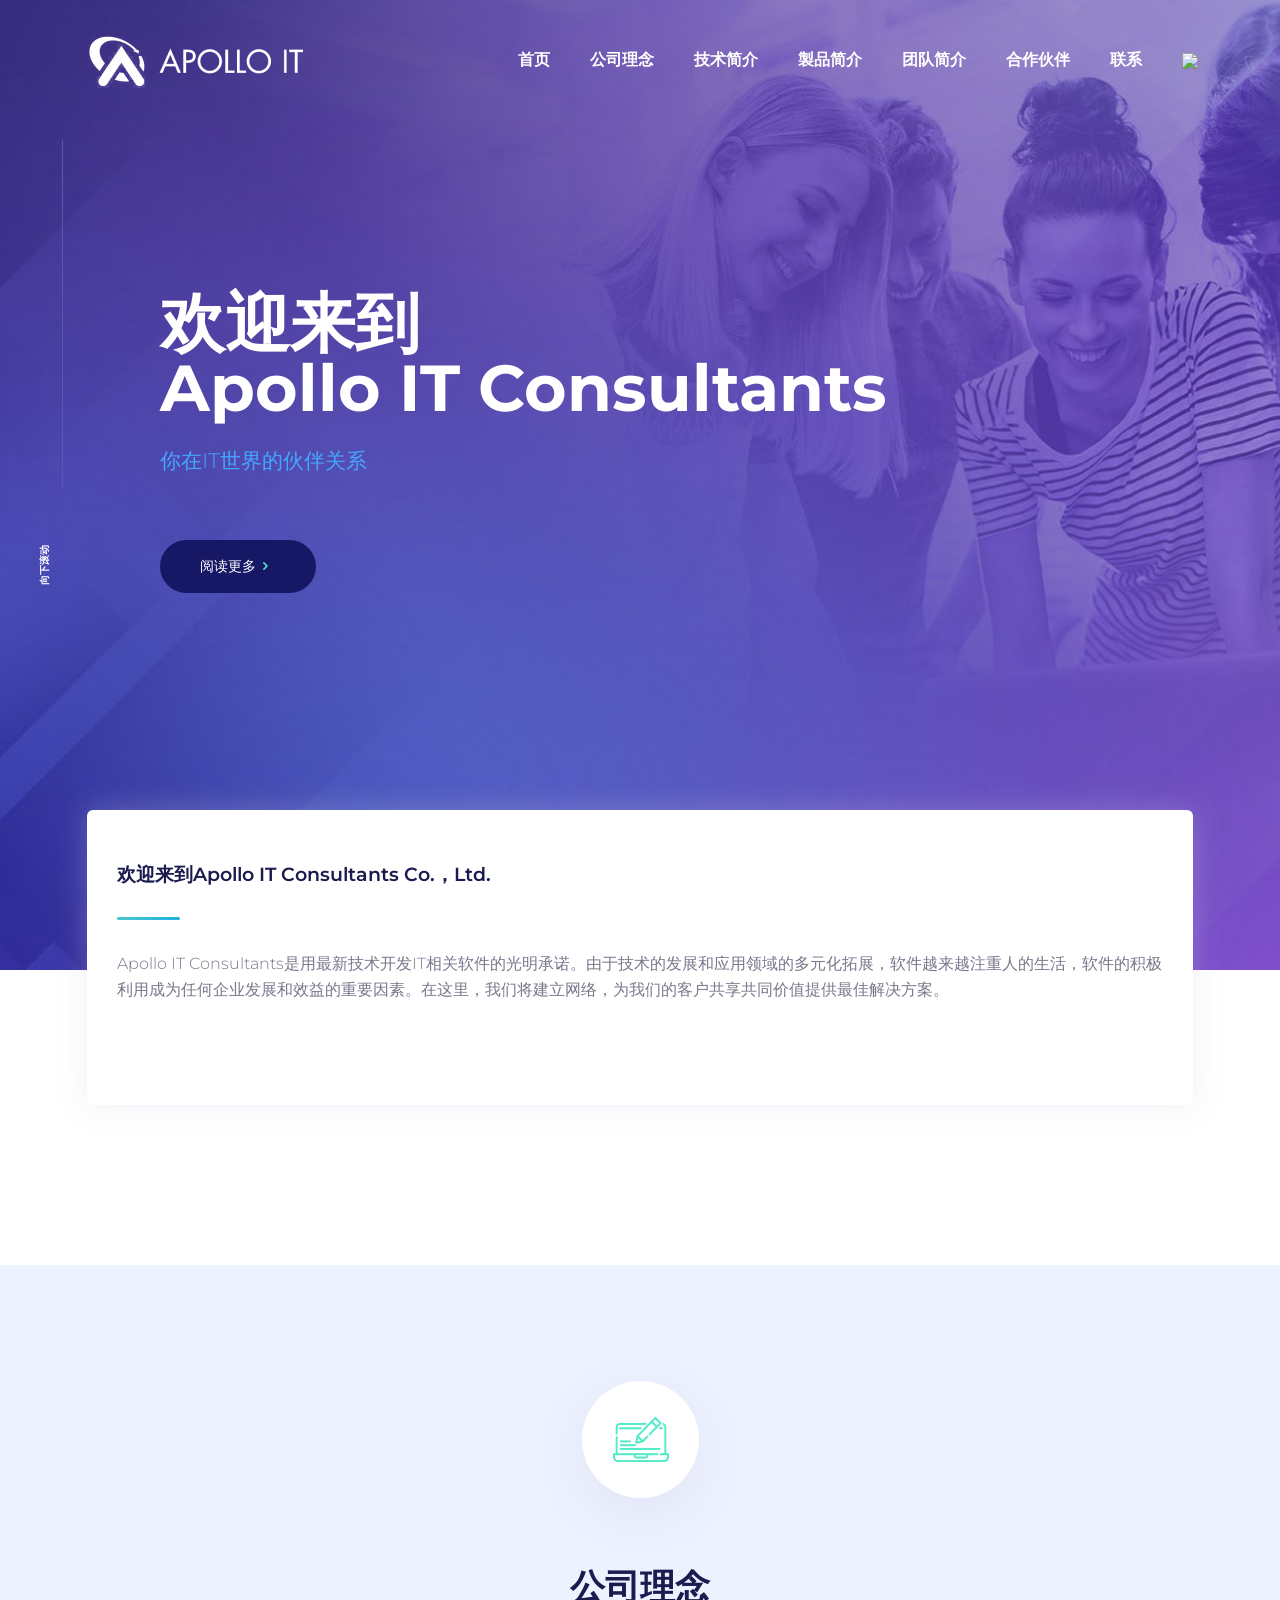
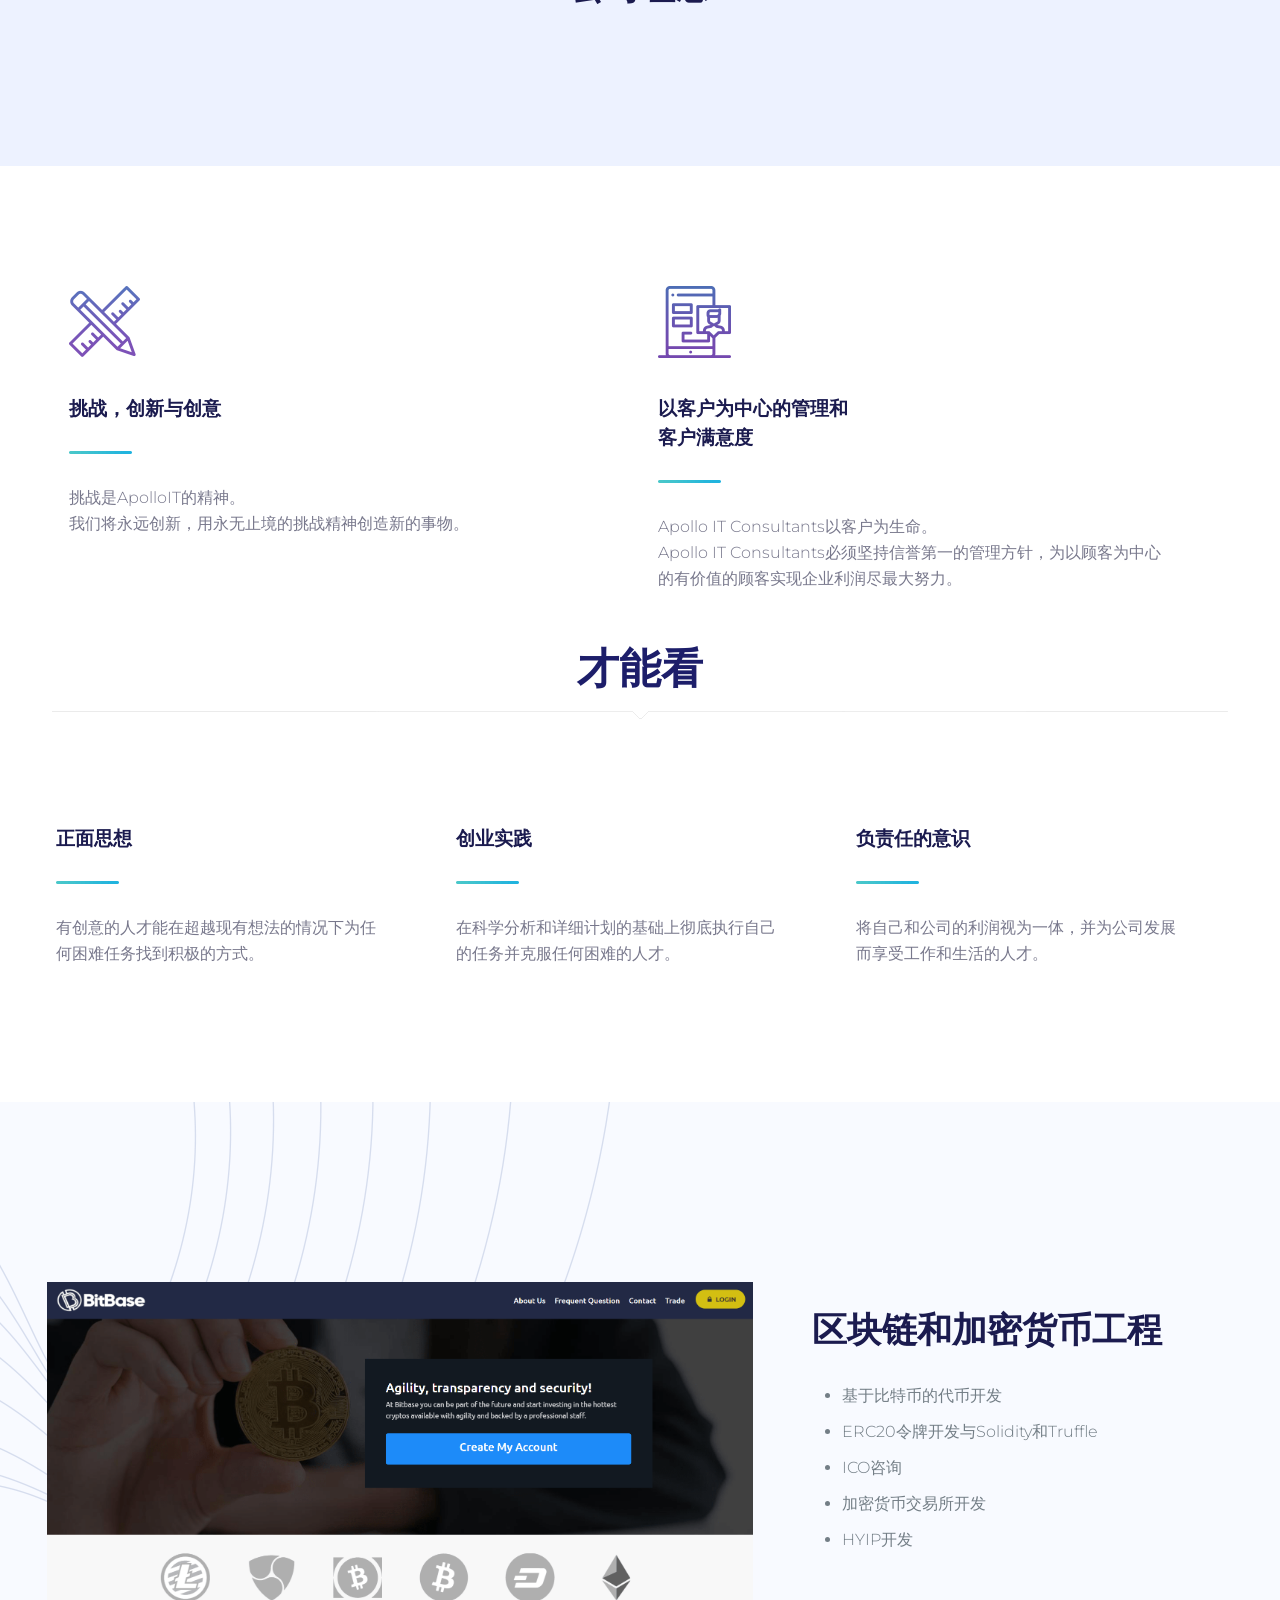
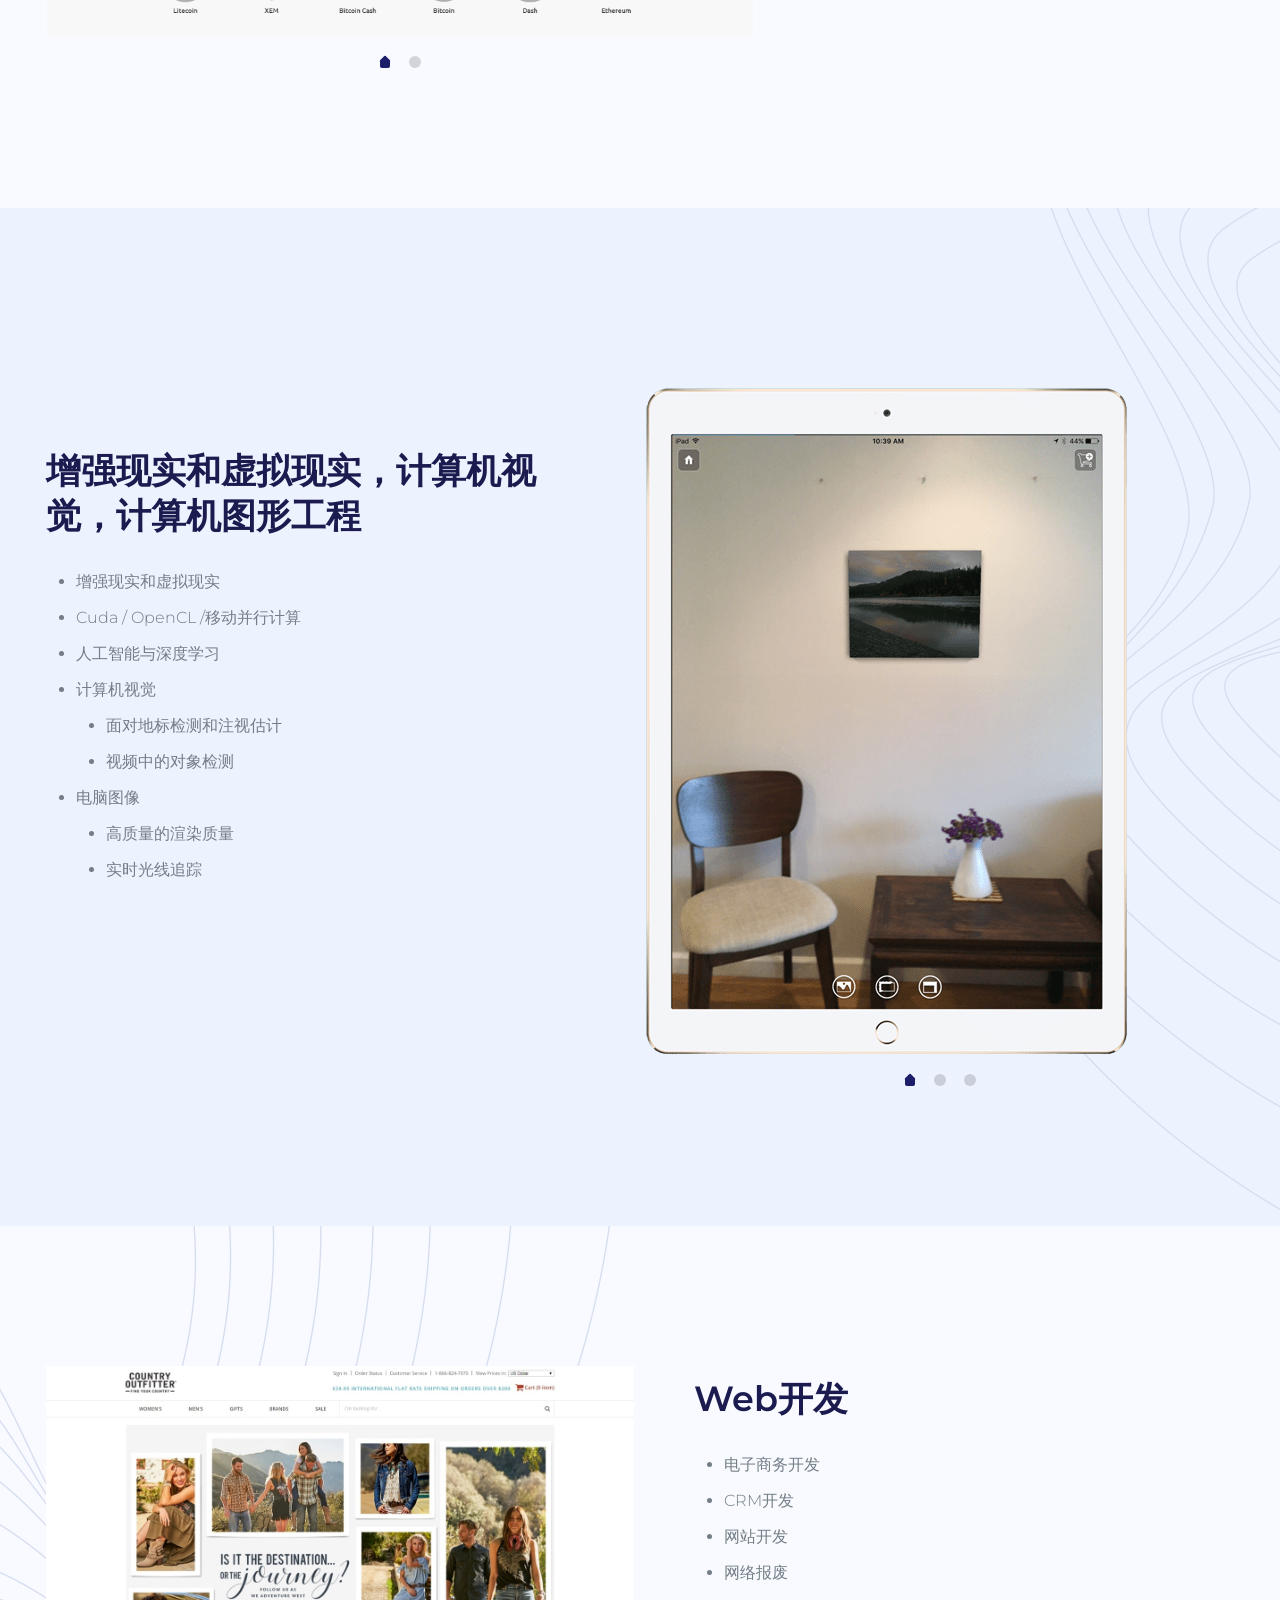
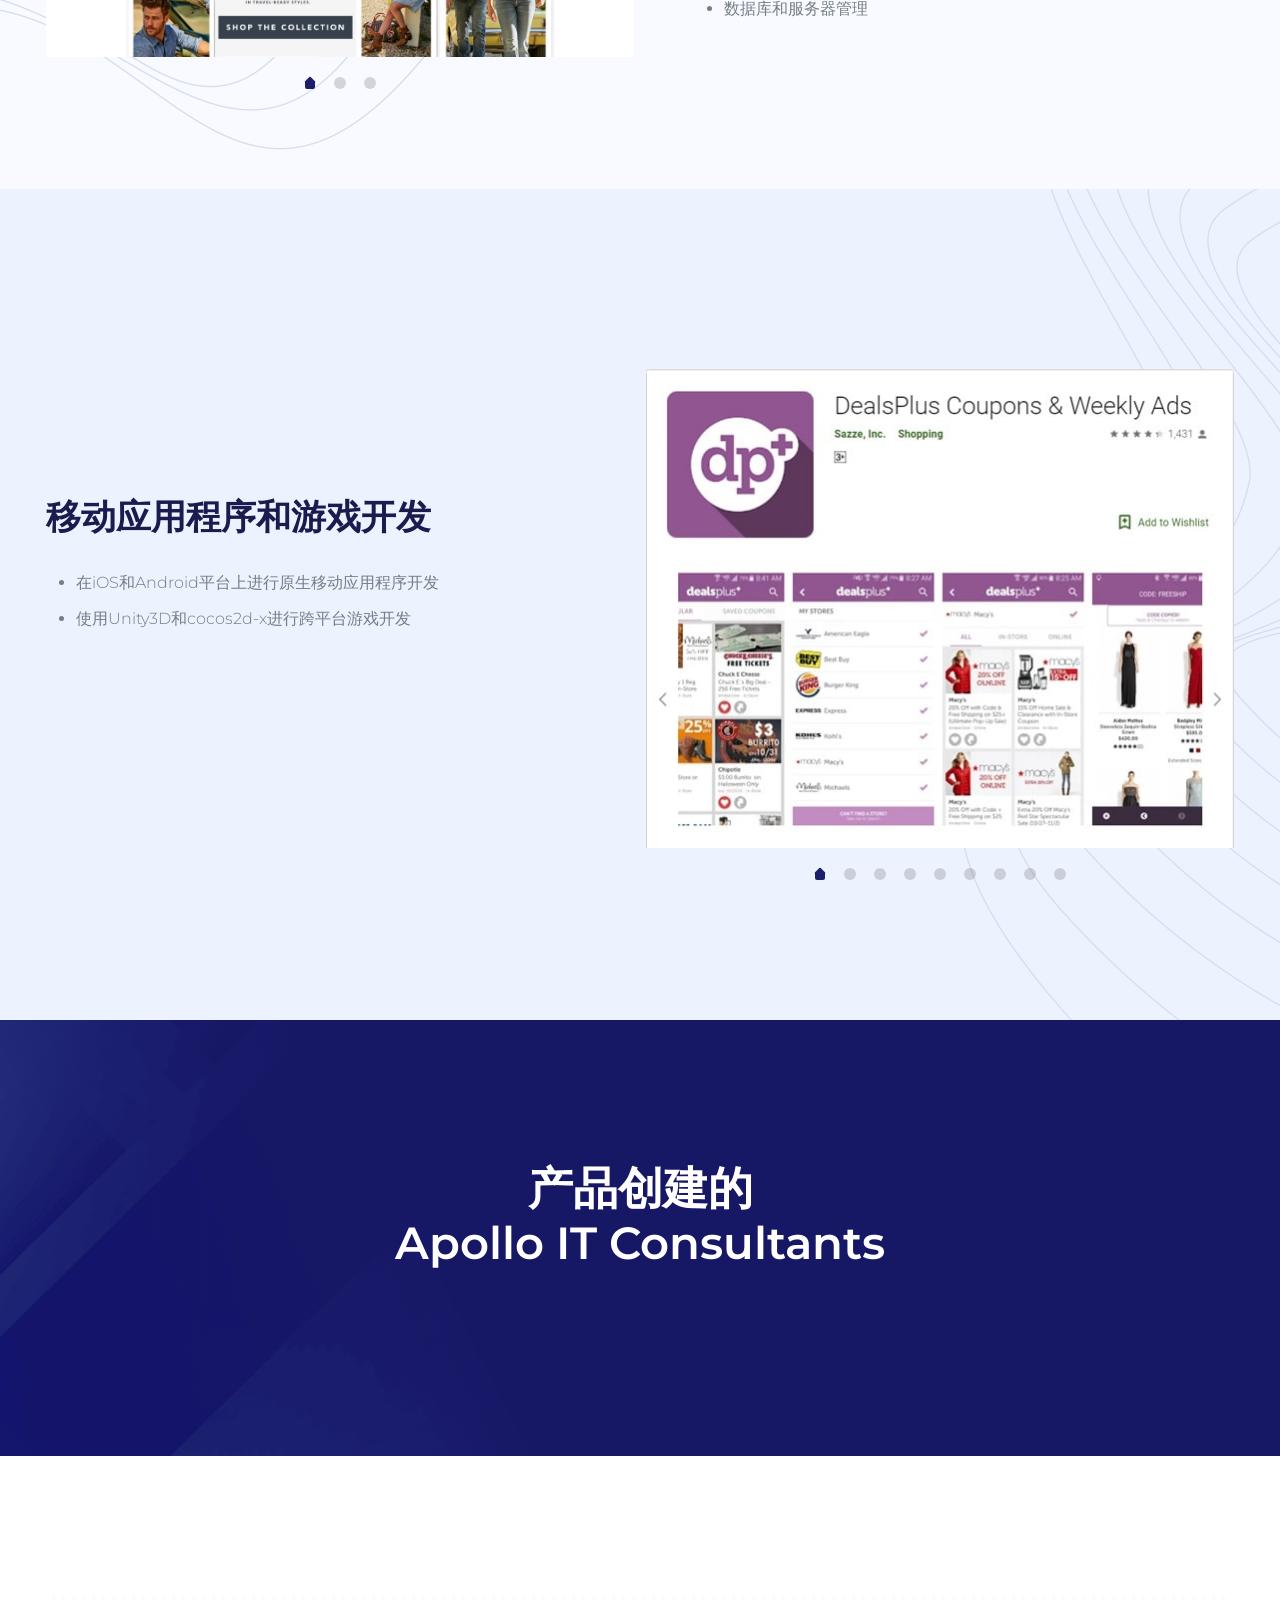
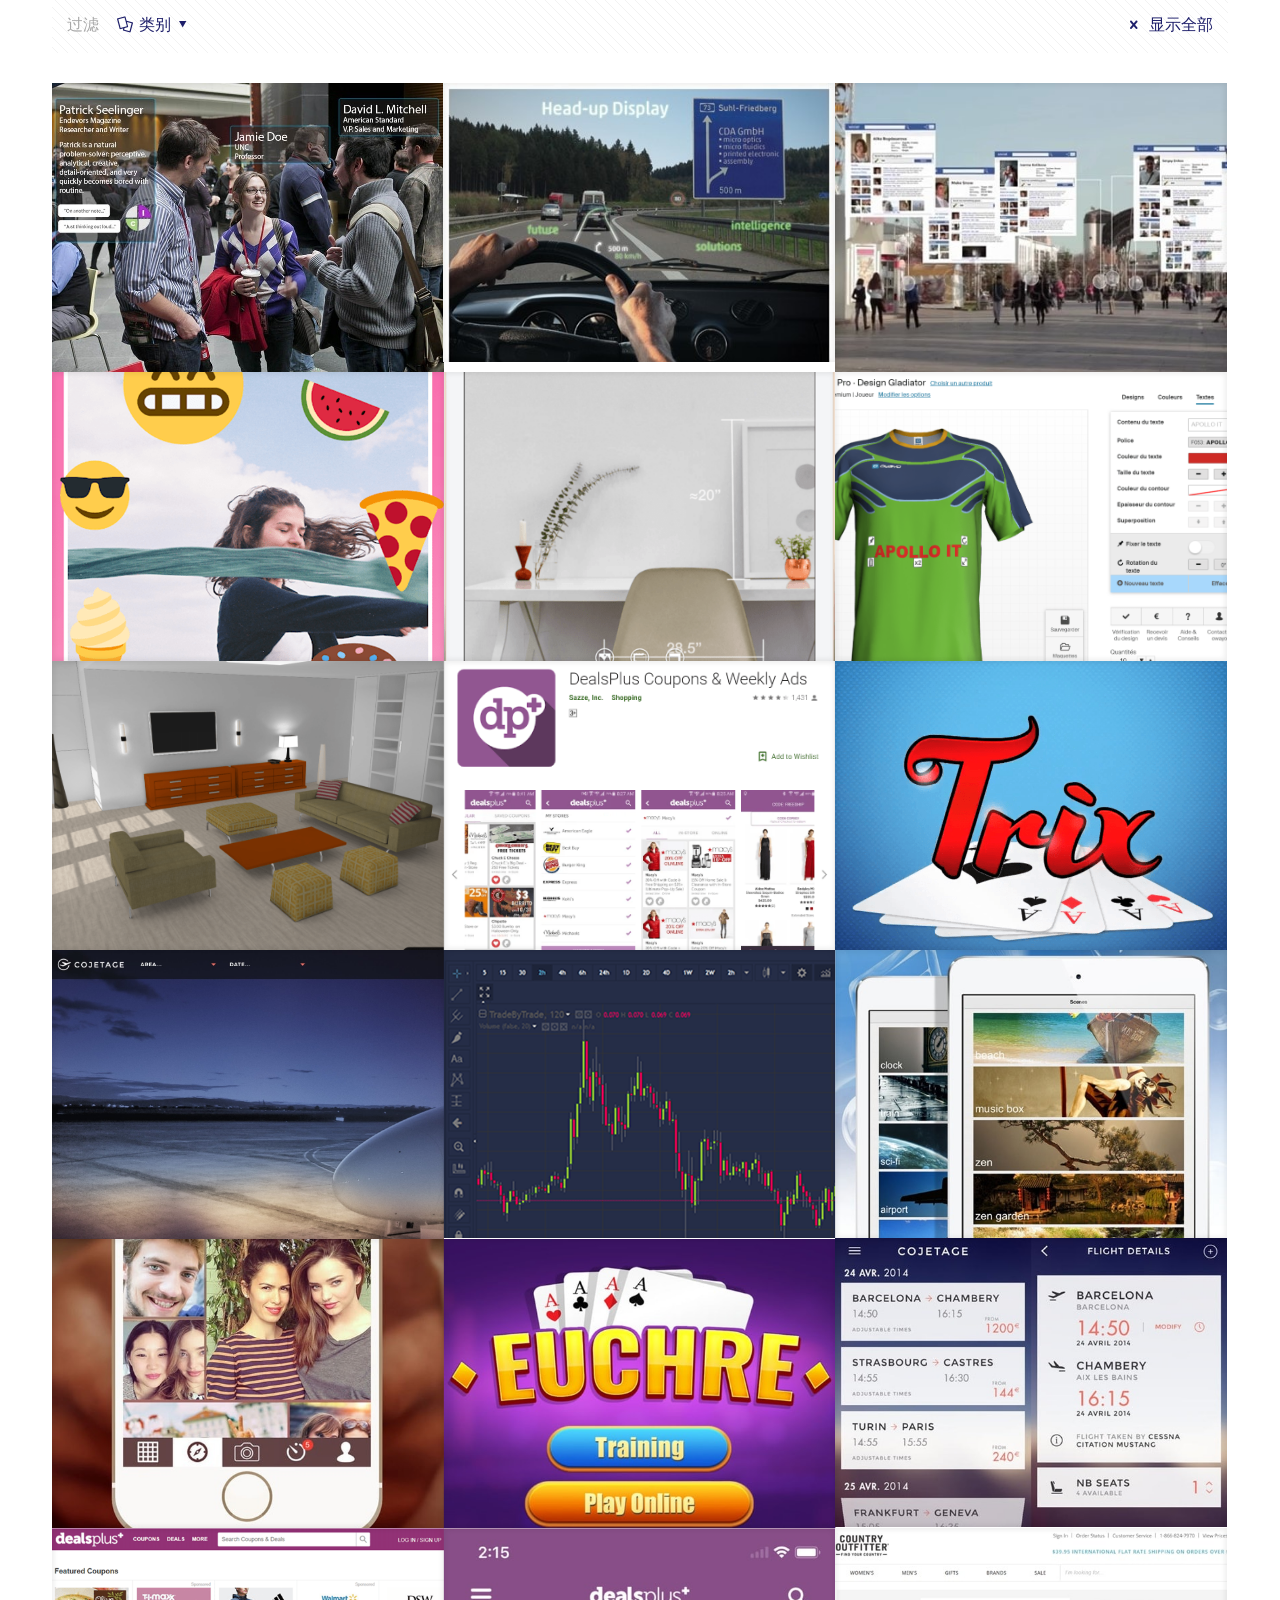
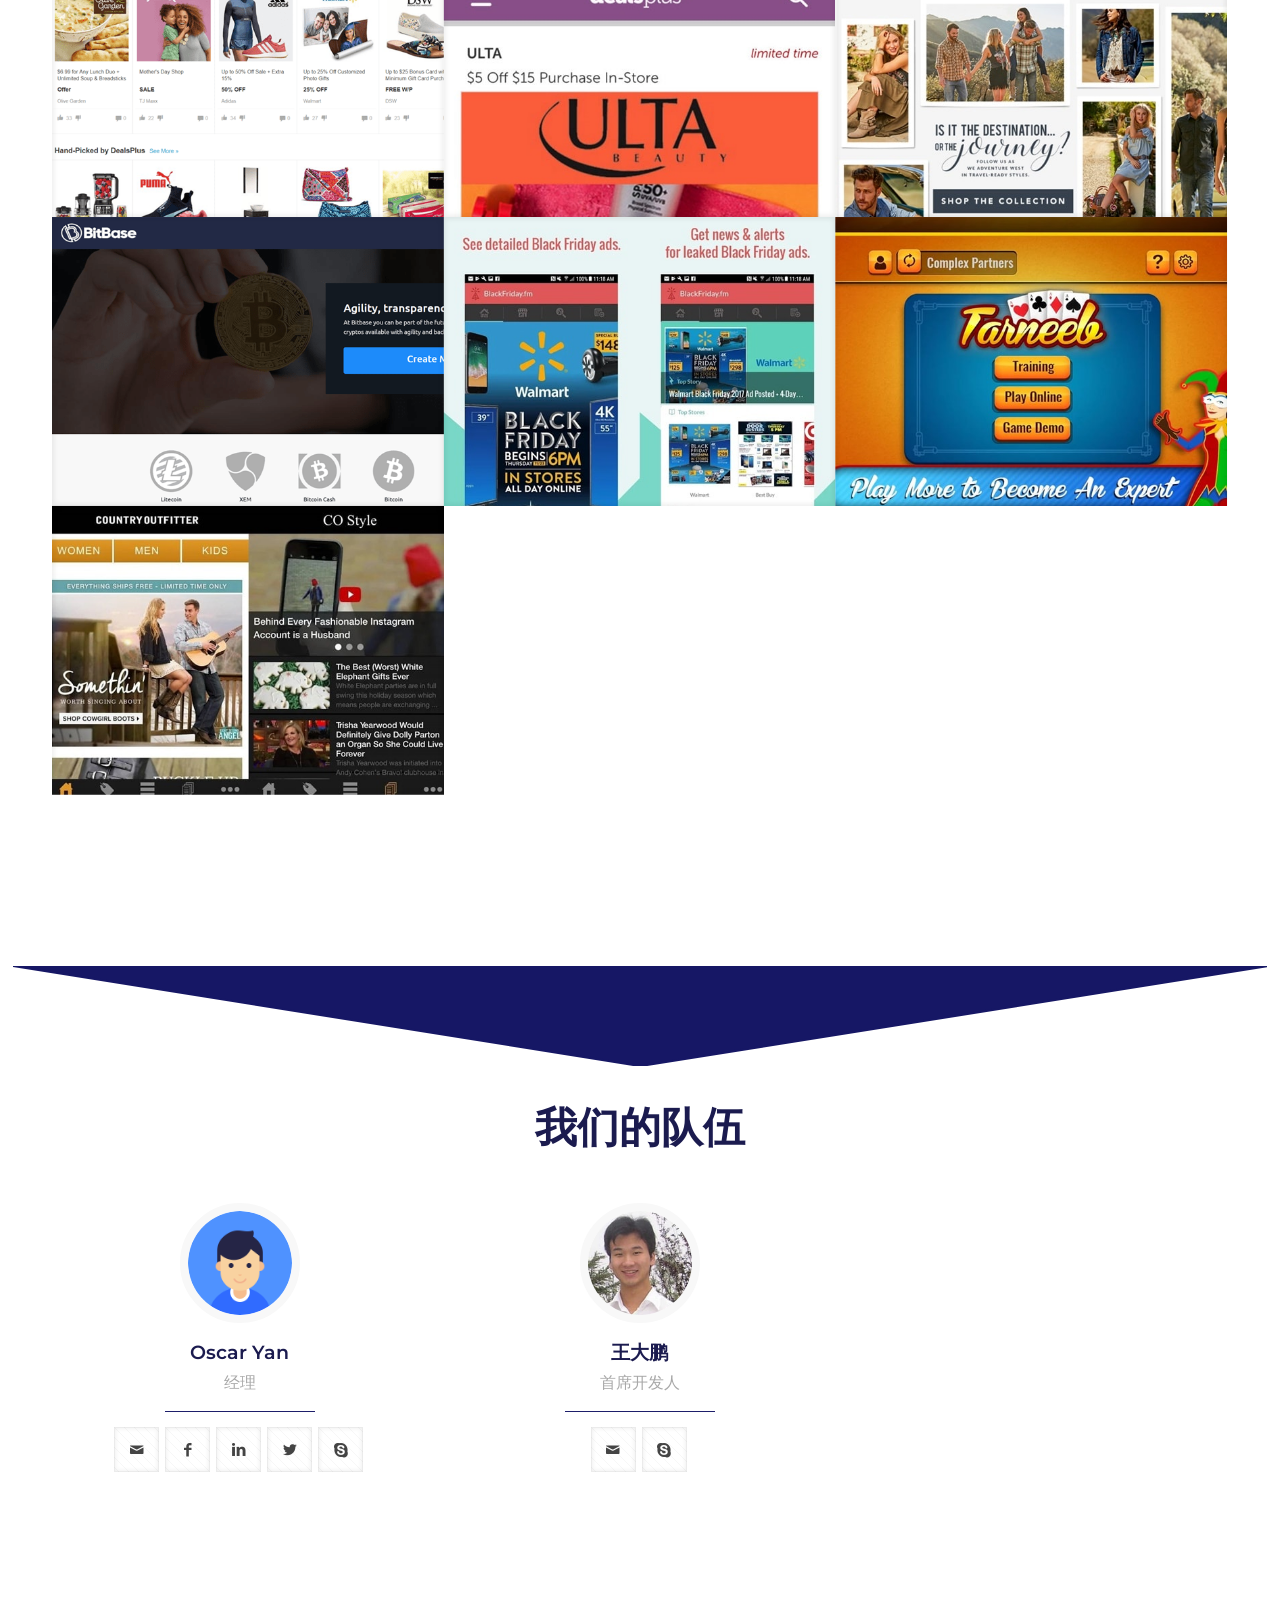
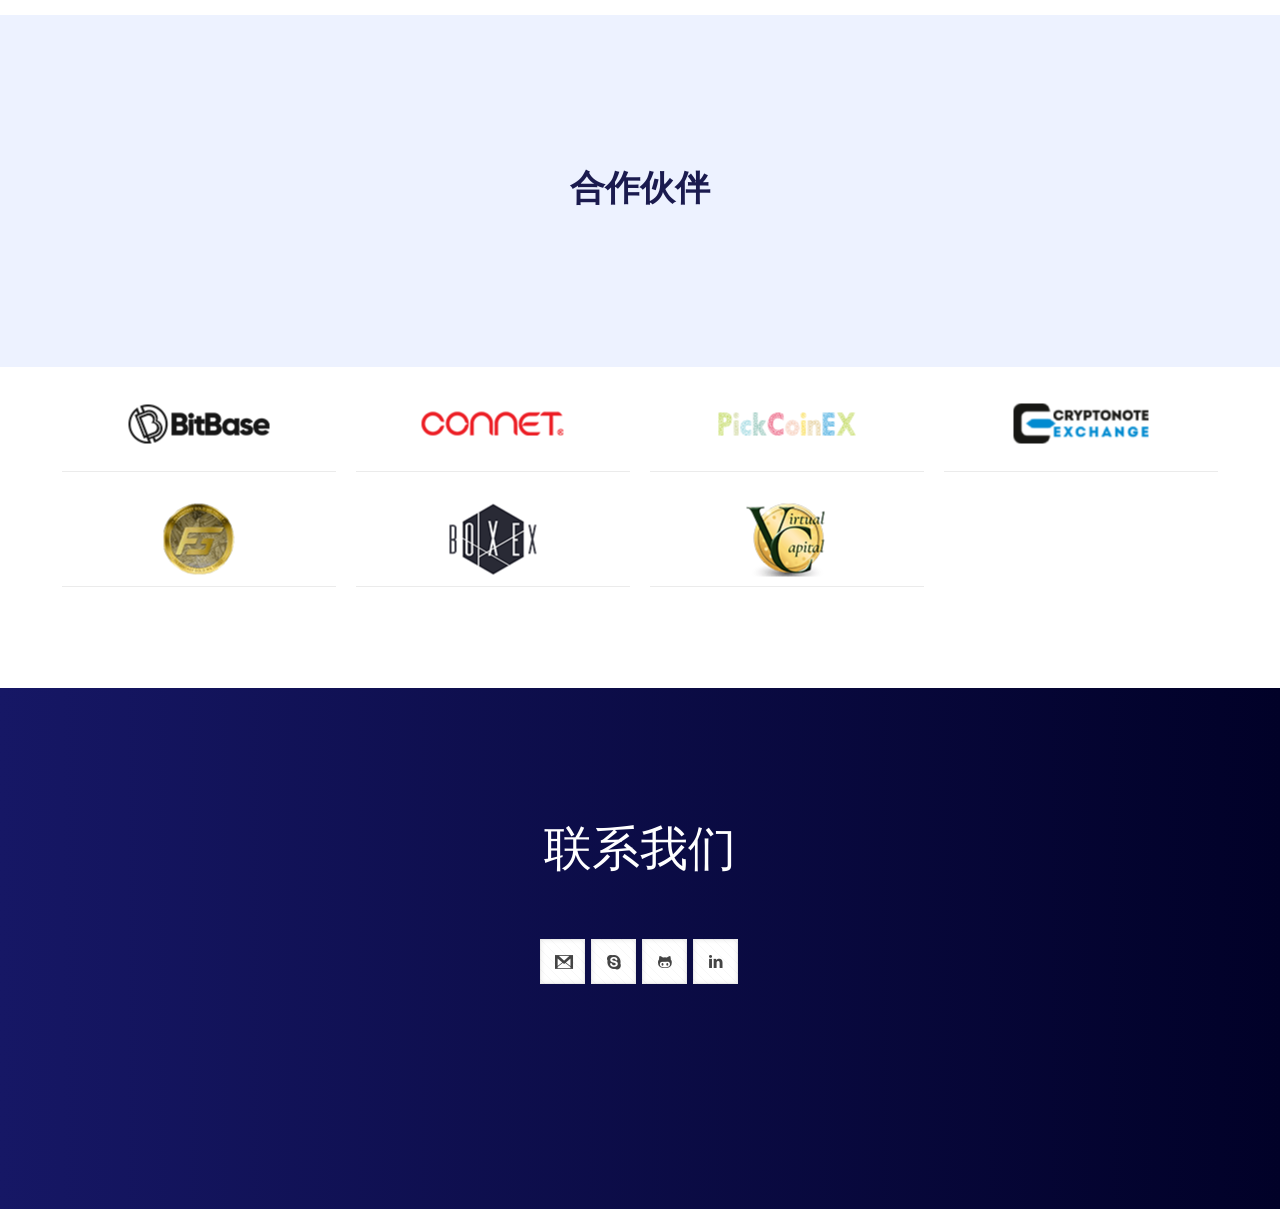
==== commit 91838aaf: "Update assets" ====
--- a/cn.html
+++ b/cn.html
@@ -7,1246 +7,1242 @@
 <html class="no-js" lang="zh">
 <!--<![endif]-->
 <head>
-<meta charset="utf-8">
-<title>Apollo IT</title>
-<meta name="description" content="">
-<meta name="author" content="">
-<meta name="viewport" content="width=device-width, initial-scale=1, maximum-scale=1">
-<link rel='stylesheet' href='http://fonts.googleapis.com/css?family=Montserrat:100,300,400,400italic,500,600,700,700italic'>
-<link rel='stylesheet' href='css/global.css'>
-<link rel='stylesheet' href='css/structure.css'>
-<link rel='stylesheet' href='css/webdeveloper.css'>
-<link rel="stylesheet" href="plugins/rs-plugin-5.3.1/css/settings.css">
-<link  rel="icon" type="image/x-icon" href="favicon.ico" />
-<link  rel="shortcut icon" type="image/x-icon" href="favicon.ico" />
+	<meta charset="utf-8">
+	<title>Apollo IT Consultants</title>
+	<meta name="description" content="">
+	<meta name="author" content="">
+	<meta name="viewport" content="width=device-width, initial-scale=1, maximum-scale=1">
+	<link rel='stylesheet' href='http://fonts.googleapis.com/css?family=Montserrat:100,300,400,400italic,500,600,700,700italic'>
+	<link rel='stylesheet' href='css/global.css'>
+	<link rel='stylesheet' href='css/structure.css'>
+	<link rel='stylesheet' href='css/webdeveloper.css'>
+	<link rel="stylesheet" href="plugins/rs-plugin-5.3.1/css/settings.css">
+	<link rel="icon" href="favicon.png" />
+	<link rel="shortcut icon" href="favicon.png" />
 </head>
 <body class="color-custom style-default button-flat layout-full-width no-content-padding header-transparent minimalist-header-no sticky-header sticky-tb-color ab-hide subheader-both-center menu-line-below-80 menuo-right menuo-no-borders footer-copy-center mobile-tb-center mobile-side-slide mobile-mini-mr-ll be-reg-2085">
 <div id="Wrapper">
-<div id="Header_wrapper" class="bg-parallax" data-enllax-ratio="0.3">
-<header id="Header">
-<div class="header_placeholder"></div>
-<div id="Top_bar">
-<div class="container">
-<div class="column one">
-<div class="top_bar_left clearfix">
-<div class="logo">
-<a id="logo" href="#" title="Apollo IT" data-height="60" data-padding="30">
-<img class="logo-main scale-with-grid" src="logo2.png" data-retina="logo2.png" data-height="49" alt="webdeveloper">
-<img class="logo-sticky scale-with-grid" src="logo2.png" data-retina="logo2.png" data-height="49" alt="webdeveloper">
-<img class="logo-mobile scale-with-grid" src="logo2.png" data-retina="logo2.png" data-height="49" alt="webdeveloper">
-<img class="logo-mobile-sticky scale-with-grid" src="logo2.png" data-retina="logo2.png" data-height="49" alt="webdeveloper"></a>
-</div>
-<div class="menu_wrapper">
-<nav id="menu">
-<ul id="menu-main-menu" class="menu menu-main">
-<li>
-<a href="#welcome"><span>首页</span></a>
-</li>
-<li>
-<a href="#vision"><span>公司理念</span></a>
-</li>
-<li>
-<a href="#technology"><span>技术简介</span></a>
-</li>
-<li>
-<a href="#products"><span>製品简介</span></a>
-</li>
-<li>
-<a href="#team"><span>团队简介</span></a>
-</li>
-<li>
-<a href="#partners"><span>合作伙伴</span></a>
-</li>
-<li>
-<a href="#contact"><span>联系</span></a>
-</li>
-<li>
-<a href="index.html" title="Switch to English" hreflang="en"><span><img style="vertical-align:middle" src="images/en.png"></span></a>
-</li>
-</ul>
-</nav>
-<a class="responsive-menu-toggle" href="#"><i class="icon-menu-fine"></i></a>
-</div>
-</div>
-</div>
-</div>
-</div>
-<div class="mfn-main-slider" id="mfn-rev-slider">
-<div id="rev_slider_1_1_wrapper" class="rev_slider_wrapper fullwidthbanner-container" data-source="gallery" style="margin:0px auto;background:transparent;padding:0px;margin-top:0px;margin-bottom:0px;">
-<div id="rev_slider_1_1" class="rev_slider fullwidthabanner" style="display:none;" data-version="5.4.7">
-<ul>
-<li data-index="rs-1" data-transition="fade" data-slotamount="default" data-hideafterloop="0" data-hideslideonmobile="off" data-easein="default" data-easeout="default" data-masterspeed="300" data-rotate="0" data-saveperformance="off" data-title="Slide"
-data-param1="" data-param2="" data-param3="" data-param4="" data-param5="" data-param6="" data-param7="" data-param8="" data-param9="" data-param10="" data-description="">
-<img src="images/home_webdeveloper_slider_bg.jpg" alt="" title="home_webdeveloper_slider_bg" width="1920" height="977" data-bgposition="center center" data-bgfit="cover" data-bgrepeat="no-repeat" class="rev-slidebg" data-no-retina>
-<div class="tp-caption   tp-resizeme" id="slide-1-layer-1" data-x="140" data-y="290" data-width="['auto']" data-height="['auto']" data-type="text" data-responsive_offset="on" data-frames='[{"delay":100,"speed":800,"frame":"0","from":"opacity:0;","to":"o:1;","ease":"Power3.easeInOut"},{"delay":"wait","speed":300,"frame":"999","to":"opacity:0;","ease":"Power3.easeInOut"}]'
-data-textAlign="['inherit','inherit','inherit','inherit']" data-paddingtop="[0,0,0,0]" data-paddingright="[0,0,0,0]" data-paddingbottom="[0,0,0,0]" data-paddingleft="[0,0,0,0]" style="z-index: 5; white-space: nowrap; font-size: 65px; line-height: 65px; font-weight: 700; color: #fff; letter-spacing: 0px;font-family:Montserrat;">
-欢迎来到
-<br> Apollo IT
-</div>
-<div class="tp-caption   tp-resizeme" id="slide-1-layer-2" data-x="140" data-y="450" data-width="['auto']" data-height="['auto']" data-type="text" data-responsive_offset="on" data-frames='[{"delay":200,"speed":800,"frame":"0","from":"opacity:0;","to":"o:1;","ease":"Power3.easeInOut"},{"delay":"wait","speed":300,"frame":"999","to":"opacity:0;","ease":"Power3.easeInOut"}]'
-data-textAlign="['inherit','inherit','inherit','inherit']" data-paddingtop="[0,0,0,0]" data-paddingright="[0,0,0,0]" data-paddingbottom="[0,0,0,0]" data-paddingleft="[0,0,0,0]" style="z-index: 6; white-space: nowrap; font-size: 21px; line-height: 21px; font-weight: 300; color: #44a7ff; letter-spacing: 0px;font-family:Montserrat;">
-你在IT世界的伙伴关系
-</div>
-<a class="tp-caption rev-btn  tp-resizeme" href="#welcome" id="welcome" data-x="140" data-y="540" data-width="['auto']" data-height="['auto']" data-type="button" data-actions='' data-responsive_offset="on"
-data-frames='[{"delay":300,"speed":800,"frame":"0","from":"opacity:0;","to":"o:1;","ease":"Power3.easeInOut"},{"delay":"wait","speed":300,"frame":"999","to":"opacity:0;","ease":"Power3.easeInOut"},{"frame":"hover","speed":"300","ease":"Linear.easeNone","to":"o:1;rX:0;rY:0;rZ:0;z:0;","style":"c:rgb(22,23,101);bg:rgba(255,255,255,1);bs:solid;bw:0 0 0 0;"}]'
-data-textAlign="['inherit','inherit','inherit','inherit']" data-paddingtop="[18,18,18,18]" data-paddingright="[40,40,40,40]" data-paddingbottom="[18,18,18,18]" data-paddingleft="[40,40,40,40]" style="z-index: 7; white-space: nowrap; font-size: 14px; line-height: 17px; font-weight: 400; color: rgba(255,255,255,1); letter-spacing: px;font-family:Montserrat;background-color:rgb(22,23,101);border-color:rgba(0,0,0,1);border-radius:30px 30px 30px 30px;outline:none;box-shadow:none;box-sizing:border-box;-moz-box-sizing:border-box;-webkit-box-sizing:border-box;cursor:pointer;text-decoration: none;">阅读更多<i style="color: #52eac8;" class="icon-right-open"></i> </a>
-<div class="tp-caption tp-shape tp-shapewrapper  tp-resizeme"
-id="slide-1-layer-6" data-x="42" data-y="140" data-width="['1']" data-height="['350']" data-type="shape" data-responsive_offset="on" data-frames='[{"delay":500,"speed":800,"frame":"0","from":"opacity:0;","to":"o:1;","ease":"Power3.easeInOut"},{"delay":"wait","speed":300,"frame":"999","to":"opacity:0;","ease":"Power3.easeInOut"}]'
-data-textAlign="['inherit','inherit','inherit','inherit']" data-paddingtop="[0,0,0,0]" data-paddingright="[0,0,0,0]" data-paddingbottom="[0,0,0,0]" data-paddingleft="[0,0,0,0]" style="z-index: 9;background-color:rgb(91,86,178);"></div>
-<div class="tp-caption   tp-resizeme" id="slide-1-layer-5" data-x="5" data-y="560" data-width="['auto']" data-height="['auto']" data-type="text" data-responsive_offset="on" data-frames='[{"delay":600,"speed":800,"frame":"0","from":"opacity:0;","to":"o:1;rZ:270;","ease":"Power3.easeInOut"},{"delay":"wait","speed":300,"frame":"999","to":"opacity:0;","ease":"Power3.easeInOut"}]'
-data-textAlign="['inherit','inherit','inherit','inherit']" data-paddingtop="[0,0,0,0]" data-paddingright="[0,0,0,0]" data-paddingbottom="[0,0,0,0]" data-paddingleft="[0,0,0,0]" style="z-index: 10; white-space: nowrap; font-size: 10px; line-height: 10px; font-weight: 700; color: #fff; letter-spacing: 0px;font-family:Montserrat;">
-向下滚动
-</div>
-</li>
-</ul>
-</div>
-</div>
-</div>
-</header>
-</div>
-<div id="Content">
-<div class="content_wrapper clearfix">
-<div class="sections_group">
-<div class="entry-content">
-<div class="section mcb-section" style="padding-top:0px; padding-bottom:120px;">
-<div class="section_wrapper mcb-section-inner">
-<div class="wrap mcb-wrap one valign-top move-up clearfix" style="padding:0 1%; margin-top:-160px" data-mobile="no-up">
-<div class="mcb-wrap-inner">
-<div class="column mcb-column one column_column">
-<div class="column_attr clearfix" style="background-color: #fff; padding:50px 30px 0; border-radius: 6px; box-shadow: 0px 0px 30px rgba(200,196,219,.3); margin: 0 2%;">
-<h4>欢迎来到Apollo IT Co.，Ltd.
-</h4>
-<hr class="no_line" style="margin:0 auto 10px">
-<div class="image_frame image_item no_link scale-with-grid alignnone no_border">
-<div class="image_wrapper">
-<img class="scale-with-grid" src="images/home_webdeveloper_pic5.png">
-</div>
-</div>
-<hr class="no_line" style="margin:0 auto 30px">
-<p>
-Apollo IT是用最新技术开发IT相关软件的光明承诺。由于技术的发展和应用领域的多元化拓展，软件越来越注重人的生活，软件的积极利用成为任何企业发展和效益的重要因素。在这里，我们将建立网络，为我们的客户共享共同价值提供最佳解决方案。
-</p>
-<hr class="no_line" style="margin:0 auto 25px">
-<hr class="no_line" style="margin:0 auto 60px">
-</div>
-</div>
-</div>
-</div>
-</div>
-</div>
-<div id="vision" class="section mcb-section" style="padding-top:80px; padding-bottom:90px; background-color:#edf2ff; background-image:url(images/home_webdeveloper_subheaderbg5.png); background-repeat:no-repeat; background-position:center top">
-<div class="section_wrapper mcb-section-inner">
-<div class="wrap mcb-wrap one valign-top clearfix">
-<div class="mcb-wrap-inner">
-<div class="column mcb-column one-fourth column_placeholder">
-<div class="placeholder">
-&nbsp;
-</div>
-</div>
-<div class="column mcb-column one-second column_column">
-<div class="column_attr clearfix align_center">
-<div class="image_frame image_item no_link scale-with-grid alignnone no_border">
-<div class="image_wrapper">
-<img class="scale-with-grid" src="images/home_webdeveloper_services1.png">
-</div>
-</div>
-<h3>公司理念
-</h3>
-<hr class="no_line" style="margin:0 auto 10px">
-</div>
-</div>
-<div class="column mcb-column one column_divider">
-<hr class="no_line">
-</div>
-</div>
-</div>
-</div>
-</div>
-<div class="section mcb-section" style="padding-top:120px; padding-bottom:80px">
-<div class="section_wrapper mcb-section-inner">
-<div class="wrap mcb-wrap one-second valign-top clearfix" style="padding:0 1%">
-<div class="mcb-wrap-inner">
-<div class="column mcb-column one column_column">
-<div class="column_attr clearfix" style="padding:0 10% 0 0; margin: 0 2%;">
-<div class="image_frame image_item no_link scale-with-grid alignnone no_border">
-<div class="image_wrapper">
-<img class="scale-with-grid" src="images/home_webdeveloper_pic3.png">
-</div>
-</div>
-<hr class="no_line" style="margin:0 auto 35px">
-<h4>挑战，创新与创意
-</h4>
-<hr class="no_line" style="margin:0 auto 10px">
-<div class="image_frame image_item no_link scale-with-grid alignnone no_border">
-<div class="image_wrapper">
-<img class="scale-with-grid" src="images/home_webdeveloper_pic5.png">
-</div>
-</div>
-<hr class="no_line" style="margin:0 auto 30px">
-<p>
-挑战是ApolloIT的精神。
-<br>
-我们将永远创新，用永无止境的挑战精神创造新的事物。
-</p>
-</div>
-</div>
-</div>
-</div>
-<div class="wrap mcb-wrap one-second valign-top clearfix" style="padding:0 1%">
-<div class="mcb-wrap-inner">
-<div class="column mcb-column one column_column">
-<div class="column_attr clearfix" style="padding:0 10% 0 0;">
-<div class="image_frame image_item no_link scale-with-grid alignnone no_border">
-<div class="image_wrapper">
-<img class="scale-with-grid" src="images/home_webdeveloper_pic2.png">
-</div>
-</div>
-<hr class="no_line" style="margin:0 auto 35px">
-<h4>以客户为中心的管理和
- <br> 客户满意度
-</h4>
-<hr class="no_line" style="margin:0 auto 10px">
-<div class="image_frame image_item no_link scale-with-grid alignnone no_border">
-<div class="image_wrapper">
-<img class="scale-with-grid" src="images/home_webdeveloper_pic5.png">
-</div>
-</div>
-<hr class="no_line" style="margin:0 auto 30px">
-<p>
-Apollo IT以客户为生命。
-<br>
-Apollo IT必须坚持信誉第一的管理方针，为以顾客为中心的有价值的顾客实现企业利润尽最大努力。
-</p>
-</div>
-</div>
-</div>
-</div>
-<div class="column mcb-column one column_fancy_heading">
-<div class="fancy_heading fancy_heading_line">
-<h2 class="title">才能看
-</h2>
-</div>
-</div>
-<div class="wrap mcb-wrap one-third valign-top clearfix" style="padding:0 1%">
-<div class="mcb-wrap-inner">
-<div class="column mcb-column one column_column">
-<div class="column_attr clearfix" style="padding:0 10% 0 0;">
-<hr class="no_line" style="margin:0 auto 35px">
-<h4>
-<br> 正面思想</h4>
-<hr class="no_line" style="margin:0 auto 10px">
-<div class="image_frame image_item no_link scale-with-grid alignnone no_border">
-<div class="image_wrapper">
-<img class="scale-with-grid" src="images/home_webdeveloper_pic5.png">
-</div>
-</div>
-<hr class="no_line" style="margin:0 auto 30px">
-<p>
-有创意的人才能在超越现有想法的情况下为任何困难任务找到积极的方式。
-</p>
-</div>
-</div>
-</div>
-</div>
-<div class="wrap mcb-wrap one-third valign-top clearfix" style="padding:0 1%">
-<div class="mcb-wrap-inner">
-<div class="column mcb-column one column_column">
-<div class="column_attr clearfix" style="padding:0 10% 0 0;">
-<hr class="no_line" style="margin:0 auto 35px">
-<h4>
-<br>创业实践
-</h4>
-<hr class="no_line" style="margin:0 auto 10px">
-<div class="image_frame image_item no_link scale-with-grid alignnone no_border">
-<div class="image_wrapper">
-<img class="scale-with-grid" src="images/home_webdeveloper_pic5.png">
-</div>
-</div>
-<hr class="no_line" style="margin:0 auto 30px">
-<p>
-在科学分析和详细计划的基础上彻底执行自己的任务并克服任何困难的人才。
-</p>
-</div>
-</div>
-</div>
-</div>
-<div class="wrap mcb-wrap one-third valign-top clearfix" style="padding:0 1%">
-<div class="mcb-wrap-inner">
-<div class="column mcb-column one column_column">
-<div class="column_attr clearfix" style="padding:0 10% 0 0;">
-<hr class="no_line" style="margin:0 auto 35px">
-<h4>
-<br> 负责任的意识
-</h4>
-<hr class="no_line" style="margin:0 auto 10px">
-<div class="image_frame image_item no_link scale-with-grid alignnone no_border">
-<div class="image_wrapper">
-<img class="scale-with-grid" src="images/home_webdeveloper_pic5.png">
-</div>
-</div>
-<hr class="no_line" style="margin:0 auto 30px">
-<p>
-将自己和公司的利润视为一体，并为公司发展而享受工作和生活的人才。
-</p>
-</div>
-</div>
-</div>
-</div>
-</div>
-</div>
-<div id="technology" class="section mcb-section equal-height-wrap  " style="padding-top:140px; padding-bottom:100px; background-color:#f8faff; background-image:url(images/home_webdeveloper_sectionbg1.png); background-repeat:no-repeat; background-position:center top;">
-<div class="section_wrapper mcb-section-inner">
-<div class="wrap mcb-wrap three-fifth  valign-middle clearfix" style="padding:40px 0 0">
-<div class="mcb-wrap-inner">
-	<div class="column mcb-column one column_slider">
-<div class="content_slider flat hide-arrows aligncenter">
-<ul class="content_slider_ul">
-<li>
-<a href="#popup-1" rel="prettyphoto" class="popup-link"><img class="scale-with-grid wp-post-image" src="images/pi/s10.png"></a>
-</li>
-<li>
-<a href="#popup-1" rel="prettyphoto" class="popup-link"><img src="images/pi/tradeby.png" class="scale-with-grid wp-post-image"></a>
-</li>
-</ul>
-<div class="slider_pager slider_pagination"></div>
-</div>
-</div>
-<div id="popup-1" class="popup-content">
-<div class="popup-inner">
-<h4>  Bitbase.exchange</h4><p>
-An awesome cryptocurrency exchange<br><br>
-<b>Technical area</b>: Blockchain; Bitcoin;<br><br>
-<b>Languages &amp; Frameworks</b> : HTML; CSS; Rails;</p>
-</div>
-</div>
-</div>
-</div>
-<div class="wrap mcb-wrap two-fifth  valign-middle clearfix" style="padding:0 0 0 4%">
-<div class="mcb-wrap-inner">
-<div class="column mcb-column one column_column">
-<div class="column_attr clearfix">
-<h3 class="topic1">区块链和加密货币工程
-</h3>
-<hr class="no_line" style="margin:0 auto 10px">
-<p>
-<ul><li>基于比特币的代币开发
-</li>
-<li>ERC20令牌开发与Solidity和Truffle
-</li>
-<li>ICO咨询
-</li>
-<li>加密货币交易所开发
-</li>
-<li>HYIP开发
-</li></ul>
-</p>
-</div>
-</div>
-</div>
-</div>
-</div>
-</div>
-<div class="section mcb-section equal-height-wrap" style="padding-top:140px; padding-bottom:100px; background-color:#edf2ff; background-image:url(images/home_webdeveloper_sectionbg2.png); background-repeat:no-repeat; background-position:center top;">
-<div class="section_wrapper mcb-section-inner">
-<div class="wrap mcb-wrap one-second valign-middle clearfix" style="padding:0 4% 0 0">
-<div class="mcb-wrap-inner">
-<div class="column mcb-column one column_column">
-<div class="column_attr clearfix">
-<h3 class="topic2">增强现实和虚拟现实，计算机视觉，计算机图形工程
-</h3>
-<hr class="no_line" style="margin:0 auto 10px">
-<p>
-<ul>
-<li>增强现实和虚拟现实
- </li>
-<li>Cuda / OpenCL /移动并行计算
-</li>
-<li>人工智能与深度学习
- </li>
-<li>计算机视觉
-<ul><li>面对地标检测和注视估计
- </li>
-<li>视频中的对象检测
- </li></ul></li>
-<li>电脑图像
- <ul><li>高质量的渲染质量
- </li><li>
-实时光线追踪
- </li></ul></li></ul>
-</p>
-</div>
-</div>
-</div>
-</div>
-<div id="popup-2" class="popup-content">
-<div class="popup-inner">
-<h4>Frameit AR</h4>
-</div>
-</div>
-<div id="popup-2b" class="popup-content">
-<div class="popup-inner">
-<h4>plus360degrees.com</h4>
-<p>Home Color Designer</p>
-</div>
-</div>
-<div class="wrap mcb-wrap one-second valign-middle clearfix" style="padding:40px 0 0">
-<div class="mcb-wrap-inner">
-<div class="column mcb-column one column_slider">
-<div class="content_slider flat hide-arrows">
-<ul class="content_slider_ul">
-<li>
-<a href="#popup-2" rel="prettyphoto" class="popup-link"><img src="images/pi/s6.png" class="scale-with-grid wp-post-image"></a>
-</li>
-<li>
-<a href="#popup-2" rel="prettyphoto" class="popup-link"><img src="images/pi/s5.png" class="scale-with-grid wp-post-image"></a>
-</li>
-<li>
-<a href="#popup-2b" rel="prettyphoto" class="popup-link"><img src="images/pi/s1a.png" class="scale-with-grid wp-post-image"></a>
-</li>
-</ul>
-<div class="slider_pager slider_pagination"></div>
-</div>
-</div>
-</div>
-</div>
-</div>
-</div>
-<div class="section mcb-section equal-height-wrap" style="padding-top:100px; padding-bottom:60px; background-color:#f8faff; background-image:url(images/home_webdeveloper_sectionbg1.png); background-repeat:no-repeat; background-position:center top;">
-<div class="section_wrapper mcb-section-inner">
-<div class="wrap mcb-wrap one-second valign-middle clearfix" style="padding:40px 0 0">
-<div class="mcb-wrap-inner">
-	<div id="popup-3a" class="popup-content">
-<div class="popup-inner">
-<h4>Country outfitter</h4>
-</div>
-</div>
-	<div id="popup-3b" class="popup-content">
-<div class="popup-inner">
-<h4>Dealsplus</h4>
-</div>
-</div>
-	<div id="popup-3c" class="popup-content">
-<div class="popup-inner">
-<h4>Cojetage</h4>
-</div>
-</div>
-<div class="column mcb-column one column_slider">
-<div class="content_slider flat hide-arrows">
-<ul class="content_slider_ul">
-<li>
-<a href="#popup-3a" rel="prettyphoto" class="popup-link"><img src="images/pi/country11.jpg" class="scale-with-grid wp-post-image"></a>
-</li>
-<li>
-<a href="#popup-3b" rel="prettyphoto" class="popup-link"><img src="images/pi/dealsplus.png" class="scale-with-grid wp-post-image"></a>
-</li>
-<li>
-<a href="#popup-3c" rel="prettyphoto" class="popup-link"><img src="images/pi/flights1.jpg" class="scale-with-grid wp-post-image"></a>
-</li>
-</ul>
-<div class="slider_pager slider_pagination"></div>
-</div>
-</div>
-</div>
-</div>
-<div class="wrap mcb-wrap one-second valign-middle clearfix" style="padding:0 0 0 4%">
-<div class="mcb-wrap-inner">
-<div class="column mcb-column one column_column">
-<div class="column_attr clearfix">
-<h3 class="topic3">Web开发
-</h3>
-<hr class="no_line" style="margin:0 auto 10px">
-<p>
-<ul><li>电子商务开发
-</li>
-<li>CRM开发
- </li>
-<li>网站开发
-</li>
-<li>网络报废
-</li>
-<li>数据库和服务器管理
-</li></ul>
-</p>
-</div>
-</div>
-</div>
-</div>
-</div>
-</div>
-<div class="section mcb-section equal-height-wrap" style="padding-top:140px; padding-bottom:100px; background-color:#edf2ff; background-image:url(images/home_webdeveloper_sectionbg2.png); background-repeat:no-repeat; background-position:center top;">
-<div class="section_wrapper mcb-section-inner">
-<div class="wrap mcb-wrap one-second valign-middle clearfix" style="padding:0 4% 0 0">
-<div class="mcb-wrap-inner">
-<div class="column mcb-column one column_column">
-<div class="column_attr clearfix">
-<h3 class="topic4">移动应用程序和游戏开发
-</h3>
-<hr class="no_line" style="margin:0 auto 10px">
-<p>
-<ul>
-<li>在iOS和Android平台上进行原生移动应用程序开发
-</li> <li>使用Unity3D和cocos2d-x进行跨平台游戏开发
-</li></ul>
-</p>
-</div>
-</div>
-</div>
-</div>
-<div id="popup-4" class="popup-content">
-<div class="popup-inner">
-<h4>Deals Plus</h4>
-</div>
-</div>
-<div id="popup-4a" class="popup-content">
-<div class="popup-inner">
-<h4>Euchre</h4>
-</div>
-</div>
-<div id="popup-4b" class="popup-content">
-<div class="popup-inner">
-<h4>Black friday deals</h4>
-</div>
-</div>
-<div id="popup-4e" class="popup-content">
-<div class="popup-inner">
-<h4>Instanine</h4>
-</div>
-</div>
-<div id="popup-4f" class="popup-content">
-<div class="popup-inner">
-<h4>Sleepbug</h4>
-</div>
-</div>
-<div id="popup-4c" class="popup-content">
-<div class="popup-inner">
-<h4>Tarneeb Game</h4>
-</div>
-</div>
-<div id="popup-4d" class="popup-content">
-<div class="popup-inner">
-<h4>Country Outfitter</h4>
-</div>
-</div>
-<div id="popup-4g" class="popup-content">
-<div class="popup-inner">
-<h4>Trix</h4>
-</div>
-</div>
-<div class="wrap mcb-wrap one-second valign-middle clearfix" style="padding:40px 0 0">
-<div class="mcb-wrap-inner">
-<div class="column mcb-column one column_slider">
-<div class="content_slider flat hide-arrows">
-<ul class="content_slider_ul">
-<li>
-<a href="#popup-4" rel="prettyphoto" class="popup-link"><img src="images/pi/s7.jpg" class="scale-with-grid wp-post-image"></a>
-</li>
-<li>
-<a href="#popup-4a" rel="prettyphoto" class="popup-link"><img src="images/pi/euchre1.jpg" class="scale-with-grid wp-post-image"></a>
-</li>
-<li>
-<a href="#popup-4" rel="prettyphoto" class="popup-link"><img src="images/pi/s8-horz.jpg" class="scale-with-grid wp-post-image"></a>
-</li>
-<li>
-<a href="#popup-4b" rel="prettyphoto" class="popup-link"><img src="images/pi/black2.jpg" class="scale-with-grid wp-post-image"></a>
-</li>
-<li>
-<a href="#popup-4c" rel="prettyphoto" class="popup-link"><img src="images/pi/tarneeb.jpg" class="scale-with-grid wp-post-image"></a>
-</li>
-<li>
-<a href="#popup-4d" rel="prettyphoto" class="popup-link"><img src="images/pi/countryandroid1-horz.jpg" class="scale-with-grid wp-post-image"></a>
-</li>
-<li>
-<a href="#popup-4e" rel="prettyphoto" class="popup-link"><img src="images/pi/instanine-horz.jpg" class="scale-with-grid wp-post-image"></a>
-</li>
-<li>
-<a href="#popup-4f" rel="prettyphoto" class="popup-link"><img src="images/pi/s9a.jpg" class="scale-with-grid wp-post-image"></a>
-</li>
-<li>
-<a href="#popup-4g" rel="prettyphoto" class="popup-link"><img src="images/pi/trixa.png" class="scale-with-grid wp-post-image"></a>
-</li>
-</ul>
-<div class="slider_pager slider_pagination"></div>
-</div>
-</div>
-</div>
-</div>
-</div>
-</div>
-<div id="products" class="section mcb-section" style="padding-top:140px; padding-bottom:120px; background-color:#161765; background-image:url(images/home_webdeveloper_sectionbg3.png); background-repeat:no-repeat; background-position:center bottom;">
-<div class="section_wrapper mcb-section-inner">
-<div class="wrap mcb-wrap one valign-top clearfix">
-<div class="mcb-wrap-inner">
-<div class="column mcb-column one-fifth column_placeholder">
-<div class="placeholder">
-&nbsp;
-</div>
-</div>
-<div class="column mcb-column three-fifth column_column">
-<div class="column_attr clearfix align_center">
-<h2 style="color:#fff">产品创建的
-<br> Apollo IT</h2>
-<hr class="no_line" style="margin:0 auto 10px">
-</div>
-</div>
-</div>
-</div>
-</div>
-</div>
-<div class="section mcb-section" style="padding-top:0px; padding-bottom:0px">
-<div class="section_wrapper mcb-section-inner">
-<div class="wrap mcb-wrap one valign-top clearfix">
-<div class="mcb-wrap-inner">
-<div class="column mcb-column one column_divider">
-<hr class="no_line" style="margin:0 auto 140px">
-</div>
-</div>
-</div>
-</div>
-</div>
-<div class="section section-filters">
-<div class="section_wrapper clearfix">
-<!--  Filter Area -->
-<div id="Filters" class="column one isotope-filters">
-<ul class="filters_buttons">
-<li class="label">
-过滤
-</li>
-<li class="categories">
-<a class="open" href="#"><i class="icon-docs"></i>类别<i class="icon-down-dir"></i></a>
-</li>
-<li class="reset">
-<a class="close" data-rel="*" href="#"><i class="icon-cancel"></i> 显示全部
-</a>
-</li>
-</ul>
-<div class="filters_wrapper">
-<ul class="categories">
-<li>
-<a data-rel=".category-ar" href="#">AR应用程序</a>
-</li>
-<li>
-<a data-rel=".category-website" href="#">网站</a>
-</li>
-<li>
-<a data-rel=".category-android" href="#">Android应用程序</a>
-</li>
-<li>
-<a data-rel=".category-ios" href="#">iOS应用程序</a>
-</li>
-<li>
-<a data-rel=".category-games" href="#">手机游戏</a>
-</li>
-<li class="close">
-<a href="#"><i class="icon-cancel"></i></a>
-</li>
-</ul>
-</div>
-</div>
-</div>
-</div>
-<div class="section">
-<div class="section_wrapper clearfix">
-<!-- One full width row-->
-<div class="column one column_portfolio">
-<div class="portfolio_wrapper isotope_wrapper">
-<ul class="portfolio_group lm_wrapper isotope flat">
-<li class="portfolio-item isotope-item category-ar">
-<div class="portfolio-item-fw-bg">
-<div class="portfolio-item-fw-wrapper">
-<div class="list_style_header">
-<h3 class="entry-title">Hololense People Finder (NDA)</h3>
-</div>
-<div class="image_frame scale-with-grid">
-<div class="image_wrapper">
-<div class="mask"></div><img width="580" height="450" src="images/pi/p1.jpg" class="scale-with-grid wp-post-image" alt="" />
-<div class="image_links double">
-<a href="images/pi/p1a.jpg" class="zoom" rel="prettyphoto"><i class="icon-search"></i></a><a href="#" class="link"><i class="icon-lock"></i></a>
-</div>
-</div>
-</div>
-</div>
-</div>
-</li>
-<li class="portfolio-item isotope-item category-ar">
-<div class="portfolio-item-fw-bg">
-<div class="portfolio-item-fw-wrapper">
-<div class="list_style_header">
-<h3 class="entry-title">ADAS with Plastic micro optics cater (NDA)</h3>
-</div>
-<div class="image_frame scale-with-grid">
-<div class="image_wrapper">
-<div class="mask"></div><img width="580" height="450" src="images/pi/p3.jpg" class="scale-with-grid wp-post-image" alt="" />
-<div class="image_links double">
-<a href="images/pi/p3.jpg" class="zoom" rel="prettyphoto"><i class="icon-search"></i></a><a href="#" class="link"><i class="icon-lock"></i></a>
-</div>
-</div>
-</div>
-</div>
-</div>
-</li>
-<li class="portfolio-item isotope-item category-ar">
-<div class="portfolio-item-fw-bg">
-<div class="portfolio-item-fw-wrapper">
-<div class="list_style_header">
-<h3 class="entry-title">AR based people finder (NDA)</h3>
-</div>
-<div class="image_frame scale-with-grid">
-<div class="image_wrapper">
-<div class="mask"></div><img width="580" height="450" src="images/pi/p2.jpg" class="scale-with-grid wp-post-image" alt="" />
-<div class="image_links double">
-<a href="images/pi/p2a.jpg" class="zoom" rel="prettyphoto"><i class="icon-search"></i></a><a href="#" class="link"><i class="icon-lock"></i></a>
-</div>
-</div>
-</div>
-</div>
-</div>
-</li>
-<li class="portfolio-item isotope-item category-ar category-android">
-<div class="portfolio-item-fw-bg">
-<div class="portfolio-item-fw-wrapper">
-<div class="list_style_header">
-<h3 class="entry-title">Beauty App</h3>
-</div>
-<div class="image_frame scale-with-grid">
-<div class="image_wrapper">
-<div class="mask"></div><img width="580" height="450" src="images/pi/s2a.png" class="scale-with-grid wp-post-image" alt="" />
-<div class="image_links double">
-<a href="images/pi/s3.png" class="zoom" rel="prettyphoto"><i class="icon-search"></i></a><a href="https://play.google.com/store/apps/details?id=com.northpark.beautycamera&hl=en" class="link"><i class="icon-link"></i></a>
-</div>
-</div>
-</div>
-</div>
-</div>
-</li>
-<li class="portfolio-item isotope-item category-ar category-ios">
-<div class="portfolio-item-fw-bg">
-<div class="portfolio-item-fw-wrapper">
-<div class="list_style_header">
-<h3 class="entry-title">Frame IT</h3>
-</div>
-<div class="image_frame scale-with-grid">
-<div class="image_wrapper">
-<div class="mask"></div><img width="580" height="450" src="images/pi/s5a1.png" class="scale-with-grid wp-post-image" alt="" />
-<div class="image_links double">
-<a href="images/pi/s5a.png" class="zoom" rel="prettyphoto"><i class="icon-search"></i></a><a href="https://itunes.apple.com/us/app/frameit-ar/id1067118366?mt=8" class="link"><i class="icon-link"></i></a>
-</div>
-</div>
-</div>
-</div>
-</div>
-</li>
-<li class="portfolio-item isotope-item category-website">
-<div class="portfolio-item-fw-bg">
-<div class="portfolio-item-fw-wrapper">
-<div class="list_style_header">
-<h3 class="entry-title">Product Configurator</h3>
-</div>
-<div class="image_frame scale-with-grid">
-<div class="image_wrapper">
-<div class="mask"></div><img width="580" height="450" src="images/pi/s4.png" class="scale-with-grid wp-post-image" alt="" />
-<div class="image_links double">
-<a href="images/pi/s4a.png" class="zoom" rel="prettyphoto"><i class="icon-search"></i></a><a href="https://fr.owayo.com/konfigurator_html/index.php?sport=football&product=maillots&lang=fr&land=wo#" class="link"><i class="icon-link"></i></a>
-</div>
-</div>
-</div>
-</div>
-</div>
-</li>
-<li class="portfolio-item isotope-item category-website">
-<div class="portfolio-item-fw-bg">
-<div class="portfolio-item-fw-wrapper">
-<div class="list_style_header">
-<h3 class="entry-title">360 home designer</h3>
-</div>
-<div class="image_frame scale-with-grid">
-<div class="image_wrapper">
-<div class="mask"></div><img width="580" height="450" src="images/pi/s1a1.png" class="scale-with-grid wp-post-image" alt="" />
-<div class="image_links double">
-<a href="images/pi/s1.png" class="zoom" rel="prettyphoto"><i class="icon-search"></i></a><a href="http://homecolors.plus360degrees.com/" class="link"><i class="icon-link"></i></a>
-</div>
-</div>
-</div>
-</div>
-</div>
-</li>
-<li class="portfolio-item isotope-item category-android">
-<div class="portfolio-item-fw-bg">
-<div class="portfolio-item-fw-wrapper">
-<div class="list_style_header">
-<h3 class="entry-title">Dealsplus</h3>
-</div>
-<div class="image_frame scale-with-grid">
-<div class="image_wrapper">
-<div class="mask"></div><img width="580" height="450" src="images/pi/s7a.png" class="scale-with-grid wp-post-image" alt="" />
-<div class="image_links double">
-<a href="images/pi/s7a.png" class="zoom" rel="prettyphoto"><i class="icon-search"></i></a><a href="https://play.google.com/store/apps/details?id=coupons.android.dealspl.us&hl=en" class="link"><i class="icon-link"></i></a>
-</div>
-</div>
-</div>
-</div>
-</div>
-</li>
-<li class="portfolio-item isotope-item category-games category-android">
-<div class="portfolio-item-fw-bg">
-<div class="portfolio-item-fw-wrapper">
-<div class="list_style_header">
-<h3 class="entry-title">Trix</h3>
-</div>
-<div class="image_frame scale-with-grid">
-<div class="image_wrapper">
-<div class="mask"></div><img width="580" height="450" src="images/pi/trixa.png" class="scale-with-grid wp-post-image" alt="" />
-<div class="image_links double">
-<a href="https://www.youtube.com/watch?v=gz7vguvBp6A" class="video" rel="prettyphoto"><i class="icon-play"></i></a><a href="https://play.google.com/store/apps/details?id=coupons.android.dealspl.us&hl=en" class="link"><i class="icon-link"></i></a>
-</div>
-</div>
-</div>
-</div>
-</div>
-</li>
-<li class="portfolio-item isotope-item category-website">
-<div class="portfolio-item-fw-bg">
-<div class="portfolio-item-fw-wrapper">
-<div class="list_style_header">
-<h3 class="entry-title">Cojetage</h3>
-</div>
-<div class="image_frame scale-with-grid">
-<div class="image_wrapper">
-<div class="mask"></div><img width="580" height="450" src="images/pi/flights.jpg" class="scale-with-grid wp-post-image" alt="" />
-<div class="image_links double">
-<a href="images/pi/flights1.jpg" class="zoom" rel="prettyphoto"><i class="icon-search"></i></a><a href="https://www.cojetage.com/en" class="link"><i class="icon-link"></i></a>
-</div>
-</div>
-</div>
-</div>
-</div>
-</li>
-<li class="portfolio-item isotope-item category-website">
-<div class="portfolio-item-fw-bg">
-<div class="portfolio-item-fw-wrapper">
-<div class="list_style_header">
-<h3 class="entry-title">Trade by Trade</h3>
-</div>
-<div class="image_frame scale-with-grid">
-<div class="image_wrapper">
-<div class="mask"></div><img width="580" height="450" src="images/pi/tradebytradea.png" class="scale-with-grid wp-post-image" alt="" />
-<div class="image_links double">
-<a href="images/pi/tradebytradea.png" class="zoom" rel="prettyphoto"><i class="icon-search"></i></a><a href="https://tradebytrade.com/" class="link"><i class="icon-link"></i></a>
-</div>
-</div>
-</div>
-</div>
-</div>
-</li>
-<li class="portfolio-item isotope-item category-android">
-<div class="portfolio-item-fw-bg">
-<div class="portfolio-item-fw-wrapper">
-<div class="list_style_header">
-<h3 class="entry-title">Sleep Bug</h3>
-</div>
-<div class="image_frame scale-with-grid">
-<div class="image_wrapper">
-<div class="mask"></div><img width="580" height="450" src="images/pi/s9a1.jpg" class="scale-with-grid wp-post-image" alt="" />
-<div class="image_links double">
-<a href="images/pi/s9.jpg" class="zoom" rel="prettyphoto"><i class="icon-search"></i></a><a href="https://play.google.com/store/apps/details?id=com.sleepbugpro" class="link"><i class="icon-link"></i></a>
-</div>
-</div>
-</div>
-</div>
-</div>
-</li>
-<li class="portfolio-item isotope-item category-ios">
-<div class="portfolio-item-fw-bg">
-<div class="portfolio-item-fw-wrapper">
-<div class="list_style_header">
-<h3 class="entry-title">Instanine</h3>
-</div>
-<div class="image_frame scale-with-grid">
-<div class="image_wrapper">
-<div class="mask"></div><img width="580" height="450" src="images/pi/instaninea.jpg" class="scale-with-grid wp-post-image" alt="" />
-<div class="image_links double">
-<a href="images/pi/instanine.jpg" class="zoom" rel="prettyphoto"><i class="icon-search"></i></a><a href="https://itunes.apple.com/us/app/instanine/id916165349?mt=8" class="link"><i class="icon-link"></i></a>
-</div>
-</div>
-</div>
-</div>
-</div>
-</li>
-<li class="portfolio-item isotope-item category-ios category-games">
-<div class="portfolio-item-fw-bg">
-<div class="portfolio-item-fw-wrapper">
-<div class="list_style_header">
-<h3 class="entry-title">Euchre</h3>
-</div>
-<div class="image_frame scale-with-grid">
-<div class="image_wrapper">
-<div class="mask"></div><img width="580" height="450" src="images/pi/euchrea.jpg" class="scale-with-grid wp-post-image" alt="" />
-<div class="image_links double">
-<a href="images/pi/euchre.jpg" class="zoom" rel="prettyphoto"><i class="icon-search"></i></a><a href="https://itunes.apple.com/cn/app/euchre-game/id1211847012?l=en&mt=8" class="link"><i class="icon-link"></i></a>
-</div>
-</div>
-</div>
-</div>
-</div>
-</li>
-<li class="portfolio-item isotope-item category-ios">
-<div class="portfolio-item-fw-bg">
-<div class="portfolio-item-fw-wrapper">
-<div class="list_style_header">
-<h3 class="entry-title">iOS Flight</h3>
-</div>
-<div class="image_frame scale-with-grid">
-<div class="image_wrapper">
-<div class="mask"></div><img width="580" height="450" src="images/pi/iosflighta.jpg" class="scale-with-grid wp-post-image" alt="" />
-<div class="image_links double">
-<a href="images/pi/iosflight.jpg" class="zoom" rel="prettyphoto"><i class="icon-search"></i></a><a href="https://itunes.apple.com/en/app/cojetage/id476711515" class="link"><i class="icon-link"></i></a>
-</div>
-</div>
-</div>
-</div>
-</div>
-</li>
-<li class="portfolio-item isotope-item category-website">
-<div class="portfolio-item-fw-bg">
-<div class="portfolio-item-fw-wrapper">
-<div class="list_style_header">
-<h3 class="entry-title">Deals Plus - Website</h3>
-</div>
-<div class="image_frame scale-with-grid">
-<div class="image_wrapper">
-<div class="mask"></div><img width="580" height="450" src="images/pi/dealsplusa.png" class="scale-with-grid wp-post-image" alt="" />
-<div class="image_links double">
-<a href="images/pi/dealsplus.png" class="zoom" rel="prettyphoto"><i class="icon-search"></i></a><a href="https://www.dealsplus.com/" class="link"><i class="icon-link"></i></a>
-</div>
-</div>
-</div>
-</div>
-</div>
-</li>
-<li class="portfolio-item isotope-item category-ios">
-<div class="portfolio-item-fw-bg">
-<div class="portfolio-item-fw-wrapper">
-<div class="list_style_header">
-<h3 class="entry-title">Deals Plus i phone app</h3>
-</div>
-<div class="image_frame scale-with-grid">
-<div class="image_wrapper">
-<div class="mask"></div><img width="580" height="450" src="images/pi/deals-ip1a.jpg" class="scale-with-grid wp-post-image" alt="" />
-<div class="image_links double">
-<a href="images/pi/deals-ip1.jpg" class="zoom" rel="prettyphoto"><i class="icon-search"></i></a><a href="https://itunes.apple.com/us/app/dealsplus-coupons-weekly-ads/id496056416?mt=8" class="link"><i class="icon-link"></i></a>
-</div>
-</div>
-</div>
-</div>
-</div>
-</li>
-<li class="portfolio-item isotope-item category-website">
-<div class="portfolio-item-fw-bg">
-<div class="portfolio-item-fw-wrapper">
-<div class="list_style_header">
-<h3 class="entry-title">Countryyoutfitter</h3>
-</div>
-<div class="image_frame scale-with-grid">
-<div class="image_wrapper">
-<div class="mask"></div><img width="580" height="450" src="images/pi/country1.jpg" class="scale-with-grid wp-post-image" alt="" />
-<div class="image_links double">
-<a href="images/pi/country11.jpg" class="zoom" rel="prettyphoto"><i class="icon-search"></i></a><a href="http://www.countryoutfitter.com" class="link"><i class="icon-link"></i></a>
-</div>
-</div>
-</div>
-</div>
-</div>
-</li>
-<li class="portfolio-item isotope-item category-website">
-<div class="portfolio-item-fw-bg">
-<div class="portfolio-item-fw-wrapper">
-<div class="list_style_header">
-<h3 class="entry-title">Bitbase Exchange</h3>
-</div>
-<div class="image_frame scale-with-grid">
-<div class="image_wrapper">
-<div class="mask"></div><img width="580" height="450" src="images/pi/s10a1.png" class="scale-with-grid wp-post-image" alt="" />
-<div class="image_links double">
-<a href="images/pi/s10.png" class="zoom" rel="prettyphoto"><i class="icon-search"></i></a><a href="https://bitbase.exchange" class="link"><i class="icon-link"></i></a>
-</div>
-</div>
-</div>
-</div>
-</div>
-</li>
-<li class="portfolio-item isotope-item category-android">
-<div class="portfolio-item-fw-bg">
-<div class="portfolio-item-fw-wrapper">
-<div class="list_style_header">
-<h3 class="entry-title">Black Friday</h3>
-</div>
-<div class="image_frame scale-with-grid">
-<div class="image_wrapper">
-<div class="mask"></div><img width="580" height="450" src="images/pi/black3.jpg" class="scale-with-grid wp-post-image" alt="" />
-<div class="image_links double">
-<a href="images/pi/black1a.jpg" class="zoom" rel="prettyphoto"><i class="icon-search"></i></a><a href="https://play.google.com/store/apps/details?id=co.fusionweb.blackfriday" class="link"><i class="icon-link"></i></a>
-</div>
-</div>
-</div>
-</div>
-</div>
-</li>
-<li class="portfolio-item isotope-item category-android category-games">
-<div class="portfolio-item-fw-bg">
-<div class="portfolio-item-fw-wrapper">
-<div class="list_style_header">
-<h3 class="entry-title">Tarneeb</h3>
-</div>
-<div class="image_frame scale-with-grid">
-<div class="image_wrapper">
-<div class="mask"></div><img width="580" height="450" src="images/pi/tarneeb.jpg" class="scale-with-grid wp-post-image" alt="" />
-<div class="image_links double">
-<a href="images/pi/tab.png" class="zoom" rel="prettyphoto"><i class="icon-search"></i></a><a href="https://play.google.com/store/apps/details?id=com.games.tarneeb" class="link"><i class="icon-link"></i></a>
-</div>
-</div>
-</div>
-</div>
-</div>
-</li>
-<li class="portfolio-item isotope-item category-android category-games">
-<div class="portfolio-item-fw-bg">
-<div class="portfolio-item-fw-wrapper">
-<div class="list_style_header">
-<h3 class="entry-title">Country Outfitter Android app</h3>
-</div>
-<div class="image_frame scale-with-grid">
-<div class="image_wrapper">
-<div class="mask"></div><img width="580" height="450" src="images/pi/countryandroid.jpg" class="scale-with-grid wp-post-image" alt="" />
-<div class="image_links double">
-<a href="images/pi/countryandroid1-horz.jpg" class="zoom" rel="prettyphoto"><i class="icon-search"></i></a><a href="https://play.google.com/store/apps/details?id=com.goodbarber.flashsale" class="link"><i class="icon-link"></i></a>
-</div>
-</div>
-</div>
-</div>
-</div>
-</li>
-</ul>
-</div>
-</div>
-</div>
-</div>
-<hr class="no_line" style="margin:50px auto 80px">
-<div id="team"  class="column mcb-column one column_fancy_divider">
-<div class="fancy-divider">
-<svg preserveAspectRatio="none" viewBox="0 0 100 100" height="100" width="100%" version="1.1" xmlns="http://www.w3.org/2000/svg" style="background:#FFF">
-<path d="M0 0 L50 100 L100 0 Z" style="fill: #161765; stroke: #161765;">
-</path></svg>
-</div>
-</div>
-<div class="section mcb-section" style="padding-top:0px; padding-bottom:0px">
-<div class="section_wrapper mcb-section-inner">
-<div class="wrap mcb-wrap one valign-top clearfix">
-<div class="mcb-wrap-inner">
-<div class="column mcb-column one column fancy_heading">
-<h2 class="title"> 我们的队伍
-</h2>
-</div>
-<div class="column mcb-column one-third column_our_team ">
-<div class="team team_circle">
-<div class="image_frame photo no_link scale-with-grid">
-<div class="image_wrapper">
-<img class="scale-with-grid" src="images/sanders.jpg" alt="img">
-</div>
-</div>
-<div class="desc_wrapper">
-<h4>Sanders Poel</h4>
-<p class="subtitle">
-CEO
-</p>
-<hr class="hr_color">
-<div class="links">
-<a href="mailto:sanderspoel@outlook.com" class="icon_bar icon_bar_small">
-<span class="t"><i class="icon-mail"></i></span>
-<span class="b"><i class="icon-mail"></i></span>
-</a>
-<a href="https://www.facebook.com/sanderspoel" class="icon_bar icon_bar_small">
-<span class="t"><i class="icon-facebook"></i></span>
-<span class="b"><i class="icon-facebook"></i></span>
-</a>
-<a href="https://linkedIn.com/user/sanderspoel" class="icon_bar icon_bar_small">
-<span class="t"><i class="icon-linkedin"></i></span>
-<span class="b"><i class="icon-linkedin"></i></span>
-</a>
-<a href="https://twitter.com/sanderspoel" class="icon_bar icon_bar_small">
-<span class="t"><i class="icon-twitter"></i></span>
-<span class="b"><i class="icon-twitter"></i></span>
-</a>
-</div>
-</div>
-</div>
-</div>
-<div class="column mcb-column one-third column_our_team ">
-<div class="team team_circle">
-<div class="image_frame photo no_link scale-with-grid">
-<div class="image_wrapper">
-<img class="scale-with-grid" src="images/pi/user.webp" alt="img">
-</div>
-</div>
-<div class="desc_wrapper">
-<h4>Oscar Iversen</h4>
-<p class="subtitle">
-CTO
-</p>
-<hr class="hr_color">
-<div class="links">
-<a href="mailto:apollo447722@outlook.com" class="icon_bar icon_bar_small">
-<span class="t"><i class="icon-mail"></i></span>
-<span class="b"><i class="icon-mail"></i></span>
-</a>
-<a target="_blank" href="skype:live:apollo447722" class="icon_bar icon_bar_small">
-<span class="t"><i class="icon-skype"></i></span>
-<span class="b"><i class="icon-skype"></i></span>
-</a>
-</div>
-</div>
-</div>
-</div>
-<div class="column mcb-column one-third column_our_team ">
-<div class="team team_circle">
-<div class="image_frame photo no_link scale-with-grid">
-<div class="image_wrapper">
-<img class="scale-with-grid" src="images/dapeng.jpg" alt="img">
-</div>
-</div>
-<div class="desc_wrapper">
-<h4>王大鹏
-</h4>
-<p class="subtitle">
-首席开发人
-</p>
-<hr class="hr_color">
-<div class="links">
-<a href="mailto:dapeng313@hotmail.com" class="icon_bar icon_bar_small">
-<span class="t"><i class="icon-mail"></i></span>
-<span class="b"><i class="icon-mail"></i></span>
-</a>
-<a target="_blank" href="skype:dapeng313.wang" class="icon_bar icon_bar_small">
-<span class="t"><i class="icon-skype"></i></span>
-<span class="b"><i class="icon-skype"></i></span>
-</a>
-</div>
-</div>
-</div>
-</div>
-</div>
-</div>
-</div>
-</div>
-<hr class="no_line" style="margin:50px auto 50px">
-<div id="partners" class="section mcb-section" style="padding-top:150px; padding-bottom:90px; background-color:#edf2ff; background-image:url(images/home_webdeveloper_subheaderbg5.png); background-repeat:no-repeat; background-position:center top">
-<div class="section_wrapper mcb-section-inner">
-<div class="wrap mcb-wrap one valign-top clearfix">
-<div class="mcb-wrap-inner">
-<div class="column mcb-column one-fourth column_placeholder">
-<div class="placeholder">
-&nbsp;
-</div>
-</div>
-<div class="column mcb-column one-second column_column">
-<div class="column_attr clearfix align_center">
-<h3>合作伙伴
-</h3>
-<hr class="no_line" style="margin:0 auto 10px">
-</div>
-</div>
-<div class="column mcb-column one column_divider">
-<hr class="no_line">
-</div>
-</div>
-</div>
-</div>
-</div>
-<div class="section_wrapper mcb-section-inner">
-<div class="wrap mcb-wrap one valign-top clearfix">
-<div class="mcb-wrap-inner">
-<div class="column mcb-column one column_clients ">
-<ul class="clients clearfix  clients_tiles">
-<li style="width:20%">
-<div class="client_wrapper">
-<a target="_blank" href="#" title="Bitbase">
-<div class="gs-wrapper"><img width="145" height="75" src="images/5.png" class="scale-with-grid wp-post-image" alt="">
-</div>
-</a>
-</div>
-</li>
-<li style="width:20%">
-<div class="client_wrapper">
-<a target="_blank" href="#" title="Connet">
-<div class="gs-wrapper"><img width="145" height="75" src="images/2.png" class="scale-with-grid wp-post-image" alt="">
-</div>
-</a>
-</div>
-</li>
-<li style="width:20%">
-<div class="client_wrapper">
-<a target="_blank" href="#" title="Boxex">
-<div class="gs-wrapper"><img width="145" height="75" src="images/4.png" class="scale-with-grid wp-post-image" alt="">
-</div>
-</a>
-</div>
-</li>
-<li style="width:20%">
-<div class="client_wrapper">
-<a target="_blank" href="#" title="Dfs coin">
-<div class="gs-wrapper"><img width="145" height="75" src="images/1.png" class="scale-with-grid wp-post-image" alt="">
-</div>
-</a>
-</div>
-</li>
-<li style="width:20%">
-<div class="client_wrapper">
-<a target="_blank" href="#" title="Virtual Currency">
-<div class="gs-wrapper"><img width="145" height="75" src="images/3.png" class="scale-with-grid wp-post-image" alt="">
-</div>
-</a>
-</div>
-</li>
-</ul>
-<hr class="no_line" style="margin:0 auto 50px">
-</div>
-</div>
-</div>
-</div>
-</div>
-</div>
-</div>
-</div>
-<footer id="Footer" class="clearfix">
-<div id="contact" class="widgets_wrapper" style="padding:120px 0 200px">
-<div class="container">
-<div class="column one">
-<aside id="text-9" class="widget widget_text">
-<div class="textwidget">
-<div style="text-align: center">
-<h1 style="font-weight: 300;color:#fff">联系我们
-</h1>
-<hr class="no_line" style="margin: 0 auto 50px">
-<div class="column_attr clearfix">
-<a href="mailto:p987415@gmail.com" class="icon_bar  icon_bar_small"> <span class="t"><i class="icon-gmail"></i></span> <span class="b"><i class="icon-gmail"></i></span> </a>
-<a href="skype:live:apollo447722" class="icon_bar icon_bar_small"> <span class="t"><i class="icon-skype"></i></span> <span class="b"><i class="icon-skype"></i></span> </a>
-<a href="https://github.com/Apollo-IT" class="icon_bar icon_bar_small"> <span class="t"><i class="icon-github"></i></span> <span class="b"><i class="icon-github"></i></span> </a>
-<a href="https://www.linkedin.com/company/apolloit/" class="icon_bar icon_bar_small"> <span class="t"><i class="icon-linkedin"></i></span> <span class="b"><i class="icon-linkedin"></i></span> </a>
-<a href="https://www.facebook.com/apolloconsultants" class="icon_bar icon_bar_small"> <span class="t"><i class="icon-facebook"></i></span> <span class="b"><i class="icon-facebook"></i></span> </a>
-<a href="https://twitter.com/apolloconsult_" class="icon_bar icon_bar_small"> <span class="t"><i class="icon-twitter"></i></span> <span class="b"><i class="icon-twitter"></i></span> </a>
-</div>
-</div>
-</div>
-</aside>
-</div>
-</div>
-</div>
-</footer>
+	<div id="Header_wrapper" class="bg-parallax" data-enllax-ratio="0.3">
+		<header id="Header">
+			<div class="header_placeholder"></div>
+			<div id="Top_bar">
+				<div class="container">
+					<div class="column one">
+						<div class="top_bar_left clearfix">
+							<div class="logo">
+								<a id="logo" href="#" title="Apollo IT Consultants" data-height="60" data-padding="30">
+									<img class="logo-main scale-with-grid" src="logo.png" data-retina="logo.png" data-height="49" alt="webdeveloper">
+									<img class="logo-sticky scale-with-grid" src="logo.png" data-retina="logo.png" data-height="49" alt="webdeveloper">
+									<img class="logo-mobile scale-with-grid" src="logo.png" data-retina="logo.png" data-height="49" alt="webdeveloper">
+									<img class="logo-mobile-sticky scale-with-grid" src="logo.png" data-retina="logo.png" data-height="49" alt="webdeveloper"></a>
+							</div>
+							<div class="menu_wrapper">
+								<nav id="menu">
+									<ul id="menu-main-menu" class="menu menu-main">
+										<li>
+											<a href="#welcome"><span>首页</span></a>
+										</li>
+										<li>
+											<a href="#vision"><span>公司理念</span></a>
+										</li>
+										<li>
+											<a href="#technology"><span>技术简介</span></a>
+										</li>
+										<li>
+											<a href="#products"><span>製品简介</span></a>
+										</li>
+										<li>
+											<a href="#team"><span>团队简介</span></a>
+										</li>
+										<li>
+											<a href="#partners"><span>合作伙伴</span></a>
+										</li>
+										<li>
+											<a href="#contact"><span>联系</span></a>
+										</li>
+										<li>
+											<a href="index.html" title="Switch to English" hreflang="en"><span><img style="vertical-align:middle" src="images/en.png"></span></a>
+										</li>
+									</ul>
+								</nav>
+								<a class="responsive-menu-toggle" href="#"><i class="icon-menu-fine"></i></a>
+							</div>
+						</div>
+					</div>
+				</div>
+			</div>
+			<div class="mfn-main-slider" id="mfn-rev-slider">
+				<div id="rev_slider_1_1_wrapper" class="rev_slider_wrapper fullwidthbanner-container" data-source="gallery" style="margin:0px auto;background:transparent;padding:0px;margin-top:0px;margin-bottom:0px;">
+					<div id="rev_slider_1_1" class="rev_slider fullwidthabanner" style="display:none;" data-version="5.4.7">
+						<ul>
+							<li data-index="rs-1" data-transition="fade" data-slotamount="default" data-hideafterloop="0" data-hideslideonmobile="off" data-easein="default" data-easeout="default" data-masterspeed="300" data-rotate="0" data-saveperformance="off" data-title="Slide"
+								data-param1="" data-param2="" data-param3="" data-param4="" data-param5="" data-param6="" data-param7="" data-param8="" data-param9="" data-param10="" data-description="">
+								<img src="images/home_webdeveloper_slider_bg.jpg" alt="" title="home_webdeveloper_slider_bg" width="1920" height="977" data-bgposition="center center" data-bgfit="cover" data-bgrepeat="no-repeat" class="rev-slidebg" data-no-retina>
+								<div class="tp-caption   tp-resizeme" id="slide-1-layer-1" data-x="140" data-y="290" data-width="['auto']" data-height="['auto']" data-type="text" data-responsive_offset="on" data-frames='[{"delay":100,"speed":800,"frame":"0","from":"opacity:0;","to":"o:1;","ease":"Power3.easeInOut"},{"delay":"wait","speed":300,"frame":"999","to":"opacity:0;","ease":"Power3.easeInOut"}]'
+									 data-textAlign="['inherit','inherit','inherit','inherit']" data-paddingtop="[0,0,0,0]" data-paddingright="[0,0,0,0]" data-paddingbottom="[0,0,0,0]" data-paddingleft="[0,0,0,0]" style="z-index: 5; white-space: nowrap; font-size: 65px; line-height: 65px; font-weight: 700; color: #fff; letter-spacing: 0px;font-family:Montserrat;">
+									欢迎来到
+									<br> Apollo IT Consultants
+								</div>
+								<div class="tp-caption   tp-resizeme" id="slide-1-layer-2" data-x="140" data-y="450" data-width="['auto']" data-height="['auto']" data-type="text" data-responsive_offset="on" data-frames='[{"delay":200,"speed":800,"frame":"0","from":"opacity:0;","to":"o:1;","ease":"Power3.easeInOut"},{"delay":"wait","speed":300,"frame":"999","to":"opacity:0;","ease":"Power3.easeInOut"}]'
+									 data-textAlign="['inherit','inherit','inherit','inherit']" data-paddingtop="[0,0,0,0]" data-paddingright="[0,0,0,0]" data-paddingbottom="[0,0,0,0]" data-paddingleft="[0,0,0,0]" style="z-index: 6; white-space: nowrap; font-size: 21px; line-height: 21px; font-weight: 300; color: #44a7ff; letter-spacing: 0px;font-family:Montserrat;">
+									你在IT世界的伙伴关系
+								</div>
+								<a class="tp-caption rev-btn  tp-resizeme" href="#welcome" id="welcome" data-x="140" data-y="540" data-width="['auto']" data-height="['auto']" data-type="button" data-actions='' data-responsive_offset="on"
+								   data-frames='[{"delay":300,"speed":800,"frame":"0","from":"opacity:0;","to":"o:1;","ease":"Power3.easeInOut"},{"delay":"wait","speed":300,"frame":"999","to":"opacity:0;","ease":"Power3.easeInOut"},{"frame":"hover","speed":"300","ease":"Linear.easeNone","to":"o:1;rX:0;rY:0;rZ:0;z:0;","style":"c:rgb(22,23,101);bg:rgba(255,255,255,1);bs:solid;bw:0 0 0 0;"}]'
+								   data-textAlign="['inherit','inherit','inherit','inherit']" data-paddingtop="[18,18,18,18]" data-paddingright="[40,40,40,40]" data-paddingbottom="[18,18,18,18]" data-paddingleft="[40,40,40,40]" style="z-index: 7; white-space: nowrap; font-size: 14px; line-height: 17px; font-weight: 400; color: rgba(255,255,255,1); letter-spacing: px;font-family:Montserrat;background-color:rgb(22,23,101);border-color:rgba(0,0,0,1);border-radius:30px 30px 30px 30px;outline:none;box-shadow:none;box-sizing:border-box;-moz-box-sizing:border-box;-webkit-box-sizing:border-box;cursor:pointer;text-decoration: none;">阅读更多<i style="color: #52eac8;" class="icon-right-open"></i> </a>
+								<div class="tp-caption tp-shape tp-shapewrapper  tp-resizeme"
+									 id="slide-1-layer-6" data-x="42" data-y="140" data-width="['1']" data-height="['350']" data-type="shape" data-responsive_offset="on" data-frames='[{"delay":500,"speed":800,"frame":"0","from":"opacity:0;","to":"o:1;","ease":"Power3.easeInOut"},{"delay":"wait","speed":300,"frame":"999","to":"opacity:0;","ease":"Power3.easeInOut"}]'
+									 data-textAlign="['inherit','inherit','inherit','inherit']" data-paddingtop="[0,0,0,0]" data-paddingright="[0,0,0,0]" data-paddingbottom="[0,0,0,0]" data-paddingleft="[0,0,0,0]" style="z-index: 9;background-color:rgb(91,86,178);"></div>
+								<div class="tp-caption   tp-resizeme" id="slide-1-layer-5" data-x="5" data-y="560" data-width="['auto']" data-height="['auto']" data-type="text" data-responsive_offset="on" data-frames='[{"delay":600,"speed":800,"frame":"0","from":"opacity:0;","to":"o:1;rZ:270;","ease":"Power3.easeInOut"},{"delay":"wait","speed":300,"frame":"999","to":"opacity:0;","ease":"Power3.easeInOut"}]'
+									 data-textAlign="['inherit','inherit','inherit','inherit']" data-paddingtop="[0,0,0,0]" data-paddingright="[0,0,0,0]" data-paddingbottom="[0,0,0,0]" data-paddingleft="[0,0,0,0]" style="z-index: 10; white-space: nowrap; font-size: 10px; line-height: 10px; font-weight: 700; color: #fff; letter-spacing: 0px;font-family:Montserrat;">
+									向下滚动
+								</div>
+							</li>
+						</ul>
+					</div>
+				</div>
+			</div>
+		</header>
+	</div>
+	<div id="Content">
+		<div class="content_wrapper clearfix">
+			<div class="sections_group">
+				<div class="entry-content">
+					<div class="section mcb-section" style="padding-top:0px; padding-bottom:120px;">
+						<div class="section_wrapper mcb-section-inner">
+							<div class="wrap mcb-wrap one valign-top move-up clearfix" style="padding:0 1%; margin-top:-160px" data-mobile="no-up">
+								<div class="mcb-wrap-inner">
+									<div class="column mcb-column one column_column">
+										<div class="column_attr clearfix" style="background-color: #fff; padding:50px 30px 0; border-radius: 6px; box-shadow: 0px 0px 30px rgba(200,196,219,.3); margin: 0 2%;">
+											<h4>欢迎来到Apollo IT Consultants Co.，Ltd.
+											</h4>
+											<hr class="no_line" style="margin:0 auto 10px">
+											<div class="image_frame image_item no_link scale-with-grid alignnone no_border">
+												<div class="image_wrapper">
+													<img class="scale-with-grid" src="images/home_webdeveloper_pic5.png">
+												</div>
+											</div>
+											<hr class="no_line" style="margin:0 auto 30px">
+											<p>
+												Apollo IT Consultants是用最新技术开发IT相关软件的光明承诺。由于技术的发展和应用领域的多元化拓展，软件越来越注重人的生活，软件的积极利用成为任何企业发展和效益的重要因素。在这里，我们将建立网络，为我们的客户共享共同价值提供最佳解决方案。
+											</p>
+											<hr class="no_line" style="margin:0 auto 25px">
+											<hr class="no_line" style="margin:0 auto 60px">
+										</div>
+									</div>
+								</div>
+							</div>
+						</div>
+					</div>
+					<div id="vision" class="section mcb-section" style="padding-top:80px; padding-bottom:90px; background-color:#edf2ff; background-image:url(images/home_webdeveloper_subheaderbg5.png); background-repeat:no-repeat; background-position:center top">
+						<div class="section_wrapper mcb-section-inner">
+							<div class="wrap mcb-wrap one valign-top clearfix">
+								<div class="mcb-wrap-inner">
+									<div class="column mcb-column one-fourth column_placeholder">
+										<div class="placeholder">
+											&nbsp;
+										</div>
+									</div>
+									<div class="column mcb-column one-second column_column">
+										<div class="column_attr clearfix align_center">
+											<div class="image_frame image_item no_link scale-with-grid alignnone no_border">
+												<div class="image_wrapper">
+													<img class="scale-with-grid" src="images/home_webdeveloper_services1.png">
+												</div>
+											</div>
+											<h3>公司理念
+											</h3>
+											<hr class="no_line" style="margin:0 auto 10px">
+										</div>
+									</div>
+									<div class="column mcb-column one column_divider">
+										<hr class="no_line">
+									</div>
+								</div>
+							</div>
+						</div>
+					</div>
+					<div class="section mcb-section" style="padding-top:120px; padding-bottom:80px">
+						<div class="section_wrapper mcb-section-inner">
+							<div class="wrap mcb-wrap one-second valign-top clearfix" style="padding:0 1%">
+								<div class="mcb-wrap-inner">
+									<div class="column mcb-column one column_column">
+										<div class="column_attr clearfix" style="padding:0 10% 0 0; margin: 0 2%;">
+											<div class="image_frame image_item no_link scale-with-grid alignnone no_border">
+												<div class="image_wrapper">
+													<img class="scale-with-grid" src="images/home_webdeveloper_pic3.png">
+												</div>
+											</div>
+											<hr class="no_line" style="margin:0 auto 35px">
+											<h4>挑战，创新与创意
+											</h4>
+											<hr class="no_line" style="margin:0 auto 10px">
+											<div class="image_frame image_item no_link scale-with-grid alignnone no_border">
+												<div class="image_wrapper">
+													<img class="scale-with-grid" src="images/home_webdeveloper_pic5.png">
+												</div>
+											</div>
+											<hr class="no_line" style="margin:0 auto 30px">
+											<p>
+												挑战是ApolloIT的精神。
+												<br>
+												我们将永远创新，用永无止境的挑战精神创造新的事物。
+											</p>
+										</div>
+									</div>
+								</div>
+							</div>
+							<div class="wrap mcb-wrap one-second valign-top clearfix" style="padding:0 1%">
+								<div class="mcb-wrap-inner">
+									<div class="column mcb-column one column_column">
+										<div class="column_attr clearfix" style="padding:0 10% 0 0;">
+											<div class="image_frame image_item no_link scale-with-grid alignnone no_border">
+												<div class="image_wrapper">
+													<img class="scale-with-grid" src="images/home_webdeveloper_pic2.png">
+												</div>
+											</div>
+											<hr class="no_line" style="margin:0 auto 35px">
+											<h4>以客户为中心的管理和
+												<br> 客户满意度
+											</h4>
+											<hr class="no_line" style="margin:0 auto 10px">
+											<div class="image_frame image_item no_link scale-with-grid alignnone no_border">
+												<div class="image_wrapper">
+													<img class="scale-with-grid" src="images/home_webdeveloper_pic5.png">
+												</div>
+											</div>
+											<hr class="no_line" style="margin:0 auto 30px">
+											<p>
+												Apollo IT Consultants以客户为生命。
+												<br>
+												Apollo IT Consultants必须坚持信誉第一的管理方针，为以顾客为中心的有价值的顾客实现企业利润尽最大努力。
+											</p>
+										</div>
+									</div>
+								</div>
+							</div>
+							<div class="column mcb-column one column_fancy_heading">
+								<div class="fancy_heading fancy_heading_line">
+									<h2 class="title">才能看
+									</h2>
+								</div>
+							</div>
+							<div class="wrap mcb-wrap one-third valign-top clearfix" style="padding:0 1%">
+								<div class="mcb-wrap-inner">
+									<div class="column mcb-column one column_column">
+										<div class="column_attr clearfix" style="padding:0 10% 0 0;">
+											<hr class="no_line" style="margin:0 auto 35px">
+											<h4>
+												<br> 正面思想</h4>
+											<hr class="no_line" style="margin:0 auto 10px">
+											<div class="image_frame image_item no_link scale-with-grid alignnone no_border">
+												<div class="image_wrapper">
+													<img class="scale-with-grid" src="images/home_webdeveloper_pic5.png">
+												</div>
+											</div>
+											<hr class="no_line" style="margin:0 auto 30px">
+											<p>
+												有创意的人才能在超越现有想法的情况下为任何困难任务找到积极的方式。
+											</p>
+										</div>
+									</div>
+								</div>
+							</div>
+							<div class="wrap mcb-wrap one-third valign-top clearfix" style="padding:0 1%">
+								<div class="mcb-wrap-inner">
+									<div class="column mcb-column one column_column">
+										<div class="column_attr clearfix" style="padding:0 10% 0 0;">
+											<hr class="no_line" style="margin:0 auto 35px">
+											<h4>
+												<br>创业实践
+											</h4>
+											<hr class="no_line" style="margin:0 auto 10px">
+											<div class="image_frame image_item no_link scale-with-grid alignnone no_border">
+												<div class="image_wrapper">
+													<img class="scale-with-grid" src="images/home_webdeveloper_pic5.png">
+												</div>
+											</div>
+											<hr class="no_line" style="margin:0 auto 30px">
+											<p>
+												在科学分析和详细计划的基础上彻底执行自己的任务并克服任何困难的人才。
+											</p>
+										</div>
+									</div>
+								</div>
+							</div>
+							<div class="wrap mcb-wrap one-third valign-top clearfix" style="padding:0 1%">
+								<div class="mcb-wrap-inner">
+									<div class="column mcb-column one column_column">
+										<div class="column_attr clearfix" style="padding:0 10% 0 0;">
+											<hr class="no_line" style="margin:0 auto 35px">
+											<h4>
+												<br> 负责任的意识
+											</h4>
+											<hr class="no_line" style="margin:0 auto 10px">
+											<div class="image_frame image_item no_link scale-with-grid alignnone no_border">
+												<div class="image_wrapper">
+													<img class="scale-with-grid" src="images/home_webdeveloper_pic5.png">
+												</div>
+											</div>
+											<hr class="no_line" style="margin:0 auto 30px">
+											<p>
+												将自己和公司的利润视为一体，并为公司发展而享受工作和生活的人才。
+											</p>
+										</div>
+									</div>
+								</div>
+							</div>
+						</div>
+					</div>
+					<div id="technology" class="section mcb-section equal-height-wrap  " style="padding-top:140px; padding-bottom:100px; background-color:#f8faff; background-image:url(images/home_webdeveloper_sectionbg1.png); background-repeat:no-repeat; background-position:center top;">
+						<div class="section_wrapper mcb-section-inner">
+							<div class="wrap mcb-wrap three-fifth  valign-middle clearfix" style="padding:40px 0 0">
+								<div class="mcb-wrap-inner">
+									<div class="column mcb-column one column_slider">
+										<div class="content_slider flat hide-arrows aligncenter">
+											<ul class="content_slider_ul">
+												<li>
+													<a href="#popup-1" rel="prettyphoto" class="popup-link"><img class="scale-with-grid wp-post-image" src="images/pi/s10.png"></a>
+												</li>
+												<li>
+													<a href="#popup-1" rel="prettyphoto" class="popup-link"><img src="images/pi/tradeby.png" class="scale-with-grid wp-post-image"></a>
+												</li>
+											</ul>
+											<div class="slider_pager slider_pagination"></div>
+										</div>
+									</div>
+									<div id="popup-1" class="popup-content">
+										<div class="popup-inner">
+											<h4>Bitbase.exchange</h4><p>
+											An awesome cryptocurrency exchange<br><br>
+											<b>Technical area</b>: Blockchain; Bitcoin;<br><br>
+											<b>Languages &amp; Frameworks</b> : HTML; CSS; Rails;</p>
+										</div>
+									</div>
+								</div>
+							</div>
+							<div class="wrap mcb-wrap two-fifth  valign-middle clearfix" style="padding:0 0 0 4%">
+								<div class="mcb-wrap-inner">
+									<div class="column mcb-column one column_column">
+										<div class="column_attr clearfix">
+											<h3 class="topic1">区块链和加密货币工程
+											</h3>
+											<hr class="no_line" style="margin:0 auto 10px">
+											<p>
+											<ul><li>基于比特币的代币开发
+											</li>
+												<li>ERC20令牌开发与Solidity和Truffle
+												</li>
+												<li>ICO咨询
+												</li>
+												<li>加密货币交易所开发
+												</li>
+												<li>HYIP开发
+												</li></ul>
+											</p>
+										</div>
+									</div>
+								</div>
+							</div>
+						</div>
+					</div>
+					<div class="section mcb-section equal-height-wrap" style="padding-top:140px; padding-bottom:100px; background-color:#edf2ff; background-image:url(images/home_webdeveloper_sectionbg2.png); background-repeat:no-repeat; background-position:center top;">
+						<div class="section_wrapper mcb-section-inner">
+							<div class="wrap mcb-wrap one-second valign-middle clearfix" style="padding:0 4% 0 0">
+								<div class="mcb-wrap-inner">
+									<div class="column mcb-column one column_column">
+										<div class="column_attr clearfix">
+											<h3 class="topic2">增强现实和虚拟现实，计算机视觉，计算机图形工程
+											</h3>
+											<hr class="no_line" style="margin:0 auto 10px">
+											<p>
+											<ul>
+												<li>增强现实和虚拟现实
+													 </li>
+												<li>Cuda / OpenCL /移动并行计算
+												</li>
+												<li>人工智能与深度学习
+													 </li>
+												<li>计算机视觉
+													<ul><li>面对地标检测和注视估计
+														 </li>
+														<li>视频中的对象检测
+															 </li></ul></li>
+												<li>电脑图像
+													 <ul><li>高质量的渲染质量
+														 </li><li>
+														实时光线追踪
+														 </li></ul></li></ul>
+											</p>
+										</div>
+									</div>
+								</div>
+							</div>
+							<div id="popup-2" class="popup-content">
+								<div class="popup-inner">
+									<h4>Frameit AR</h4>
+								</div>
+							</div>
+							<div id="popup-2b" class="popup-content">
+								<div class="popup-inner">
+									<h4>plus360degrees.com</h4>
+									<p>Home Color Designer</p>
+								</div>
+							</div>
+							<div class="wrap mcb-wrap one-second valign-middle clearfix" style="padding:40px 0 0">
+								<div class="mcb-wrap-inner">
+									<div class="column mcb-column one column_slider">
+										<div class="content_slider flat hide-arrows">
+											<ul class="content_slider_ul">
+												<li>
+													<a href="#popup-2" rel="prettyphoto" class="popup-link"><img src="images/pi/s6.png" class="scale-with-grid wp-post-image"></a>
+												</li>
+												<li>
+													<a href="#popup-2" rel="prettyphoto" class="popup-link"><img src="images/pi/s5.png" class="scale-with-grid wp-post-image"></a>
+												</li>
+												<li>
+													<a href="#popup-2b" rel="prettyphoto" class="popup-link"><img src="images/pi/s1a.png" class="scale-with-grid wp-post-image"></a>
+												</li>
+											</ul>
+											<div class="slider_pager slider_pagination"></div>
+										</div>
+									</div>
+								</div>
+							</div>
+						</div>
+					</div>
+					<div class="section mcb-section equal-height-wrap" style="padding-top:100px; padding-bottom:60px; background-color:#f8faff; background-image:url(images/home_webdeveloper_sectionbg1.png); background-repeat:no-repeat; background-position:center top;">
+						<div class="section_wrapper mcb-section-inner">
+							<div class="wrap mcb-wrap one-second valign-middle clearfix" style="padding:40px 0 0">
+								<div class="mcb-wrap-inner">
+									<div id="popup-3a" class="popup-content">
+										<div class="popup-inner">
+											<h4>Country outfitter</h4>
+										</div>
+									</div>
+									<div id="popup-3b" class="popup-content">
+										<div class="popup-inner">
+											<h4>Dealsplus</h4>
+										</div>
+									</div>
+									<div id="popup-3c" class="popup-content">
+										<div class="popup-inner">
+											<h4>Cojetage</h4>
+										</div>
+									</div>
+									<div class="column mcb-column one column_slider">
+										<div class="content_slider flat hide-arrows">
+											<ul class="content_slider_ul">
+												<li>
+													<a href="#popup-3a" rel="prettyphoto" class="popup-link"><img src="images/pi/country11.jpg" class="scale-with-grid wp-post-image"></a>
+												</li>
+												<li>
+													<a href="#popup-3b" rel="prettyphoto" class="popup-link"><img src="images/pi/dealsplus.png" class="scale-with-grid wp-post-image"></a>
+												</li>
+												<li>
+													<a href="#popup-3c" rel="prettyphoto" class="popup-link"><img src="images/pi/flights1.jpg" class="scale-with-grid wp-post-image"></a>
+												</li>
+											</ul>
+											<div class="slider_pager slider_pagination"></div>
+										</div>
+									</div>
+								</div>
+							</div>
+							<div class="wrap mcb-wrap one-second valign-middle clearfix" style="padding:0 0 0 4%">
+								<div class="mcb-wrap-inner">
+									<div class="column mcb-column one column_column">
+										<div class="column_attr clearfix">
+											<h3 class="topic3">Web开发
+											</h3>
+											<hr class="no_line" style="margin:0 auto 10px">
+											<p>
+											<ul><li>电子商务开发
+											</li>
+												<li>CRM开发
+													 </li>
+												<li>网站开发
+												</li>
+												<li>网络报废
+												</li>
+												<li>数据库和服务器管理
+												</li></ul>
+											</p>
+										</div>
+									</div>
+								</div>
+							</div>
+						</div>
+					</div>
+					<div class="section mcb-section equal-height-wrap" style="padding-top:140px; padding-bottom:100px; background-color:#edf2ff; background-image:url(images/home_webdeveloper_sectionbg2.png); background-repeat:no-repeat; background-position:center top;">
+						<div class="section_wrapper mcb-section-inner">
+							<div class="wrap mcb-wrap one-second valign-middle clearfix" style="padding:0 4% 0 0">
+								<div class="mcb-wrap-inner">
+									<div class="column mcb-column one column_column">
+										<div class="column_attr clearfix">
+											<h3 class="topic4">移动应用程序和游戏开发
+											</h3>
+											<hr class="no_line" style="margin:0 auto 10px">
+											<p>
+											<ul>
+												<li>在iOS和Android平台上进行原生移动应用程序开发
+												</li> <li>使用Unity3D和cocos2d-x进行跨平台游戏开发
+											</li></ul>
+											</p>
+										</div>
+									</div>
+								</div>
+							</div>
+							<div id="popup-4" class="popup-content">
+								<div class="popup-inner">
+									<h4>Deals Plus</h4>
+								</div>
+							</div>
+							<div id="popup-4a" class="popup-content">
+								<div class="popup-inner">
+									<h4>Euchre</h4>
+								</div>
+							</div>
+							<div id="popup-4b" class="popup-content">
+								<div class="popup-inner">
+									<h4>Black friday deals</h4>
+								</div>
+							</div>
+							<div id="popup-4e" class="popup-content">
+								<div class="popup-inner">
+									<h4>Instanine</h4>
+								</div>
+							</div>
+							<div id="popup-4f" class="popup-content">
+								<div class="popup-inner">
+									<h4>Sleepbug</h4>
+								</div>
+							</div>
+							<div id="popup-4c" class="popup-content">
+								<div class="popup-inner">
+									<h4>Tarneeb Game</h4>
+								</div>
+							</div>
+							<div id="popup-4d" class="popup-content">
+								<div class="popup-inner">
+									<h4>Country Outfitter</h4>
+								</div>
+							</div>
+							<div id="popup-4g" class="popup-content">
+								<div class="popup-inner">
+									<h4>Trix</h4>
+								</div>
+							</div>
+							<div class="wrap mcb-wrap one-second valign-middle clearfix" style="padding:40px 0 0">
+								<div class="mcb-wrap-inner">
+									<div class="column mcb-column one column_slider">
+										<div class="content_slider flat hide-arrows">
+											<ul class="content_slider_ul">
+												<li>
+													<a href="#popup-4" rel="prettyphoto" class="popup-link"><img src="images/pi/s7.jpg" class="scale-with-grid wp-post-image"></a>
+												</li>
+												<li>
+													<a href="#popup-4a" rel="prettyphoto" class="popup-link"><img src="images/pi/euchre1.jpg" class="scale-with-grid wp-post-image"></a>
+												</li>
+												<li>
+													<a href="#popup-4" rel="prettyphoto" class="popup-link"><img src="images/pi/s8-horz.jpg" class="scale-with-grid wp-post-image"></a>
+												</li>
+												<li>
+													<a href="#popup-4b" rel="prettyphoto" class="popup-link"><img src="images/pi/black2.jpg" class="scale-with-grid wp-post-image"></a>
+												</li>
+												<li>
+													<a href="#popup-4c" rel="prettyphoto" class="popup-link"><img src="images/pi/tarneeb.jpg" class="scale-with-grid wp-post-image"></a>
+												</li>
+												<li>
+													<a href="#popup-4d" rel="prettyphoto" class="popup-link"><img src="images/pi/countryandroid1-horz.jpg" class="scale-with-grid wp-post-image"></a>
+												</li>
+												<li>
+													<a href="#popup-4e" rel="prettyphoto" class="popup-link"><img src="images/pi/instanine-horz.jpg" class="scale-with-grid wp-post-image"></a>
+												</li>
+												<li>
+													<a href="#popup-4f" rel="prettyphoto" class="popup-link"><img src="images/pi/s9a.jpg" class="scale-with-grid wp-post-image"></a>
+												</li>
+												<li>
+													<a href="#popup-4g" rel="prettyphoto" class="popup-link"><img src="images/pi/trixa.png" class="scale-with-grid wp-post-image"></a>
+												</li>
+											</ul>
+											<div class="slider_pager slider_pagination"></div>
+										</div>
+									</div>
+								</div>
+							</div>
+						</div>
+					</div>
+					<div id="products" class="section mcb-section" style="padding-top:140px; padding-bottom:120px; background-color:#161765; background-image:url(images/home_webdeveloper_sectionbg3.png); background-repeat:no-repeat; background-position:center bottom;">
+						<div class="section_wrapper mcb-section-inner">
+							<div class="wrap mcb-wrap one valign-top clearfix">
+								<div class="mcb-wrap-inner">
+									<div class="column mcb-column one-fifth column_placeholder">
+										<div class="placeholder">
+											&nbsp;
+										</div>
+									</div>
+									<div class="column mcb-column three-fifth column_column">
+										<div class="column_attr clearfix align_center">
+											<h2 style="color:#fff">产品创建的
+												<br> Apollo IT Consultants</h2>
+											<hr class="no_line" style="margin:0 auto 10px">
+										</div>
+									</div>
+								</div>
+							</div>
+						</div>
+					</div>
+					<div class="section mcb-section" style="padding-top:0px; padding-bottom:0px">
+						<div class="section_wrapper mcb-section-inner">
+							<div class="wrap mcb-wrap one valign-top clearfix">
+								<div class="mcb-wrap-inner">
+									<div class="column mcb-column one column_divider">
+										<hr class="no_line" style="margin:0 auto 140px">
+									</div>
+								</div>
+							</div>
+						</div>
+					</div>
+					<div class="section section-filters">
+						<div class="section_wrapper clearfix">
+							<!--  Filter Area -->
+							<div id="Filters" class="column one isotope-filters">
+								<ul class="filters_buttons">
+									<li class="label">
+										过滤
+									</li>
+									<li class="categories">
+										<a class="open" href="#"><i class="icon-docs"></i>类别<i class="icon-down-dir"></i></a>
+									</li>
+									<li class="reset">
+										<a class="close" data-rel="*" href="#"><i class="icon-cancel"></i> 显示全部
+										</a>
+									</li>
+								</ul>
+								<div class="filters_wrapper">
+									<ul class="categories">
+										<li>
+											<a data-rel=".category-ar" href="#">AR应用程序</a>
+										</li>
+										<li>
+											<a data-rel=".category-website" href="#">网站</a>
+										</li>
+										<li>
+											<a data-rel=".category-android" href="#">Android应用程序</a>
+										</li>
+										<li>
+											<a data-rel=".category-ios" href="#">iOS应用程序</a>
+										</li>
+										<li>
+											<a data-rel=".category-games" href="#">手机游戏</a>
+										</li>
+										<li class="close">
+											<a href="#"><i class="icon-cancel"></i></a>
+										</li>
+									</ul>
+								</div>
+							</div>
+						</div>
+					</div>
+					<div class="section">
+						<div class="section_wrapper clearfix">
+							<!-- One full width row-->
+							<div class="column one column_portfolio">
+								<div class="portfolio_wrapper isotope_wrapper">
+									<ul class="portfolio_group lm_wrapper isotope flat">
+										<li class="portfolio-item isotope-item category-ar">
+											<div class="portfolio-item-fw-bg">
+												<div class="portfolio-item-fw-wrapper">
+													<div class="list_style_header">
+														<h3 class="entry-title">Hololense People Finder (NDA)</h3>
+													</div>
+													<div class="image_frame scale-with-grid">
+														<div class="image_wrapper">
+															<div class="mask"></div><img width="580" height="450" src="images/pi/p1.jpg" class="scale-with-grid wp-post-image" alt="" />
+															<div class="image_links double">
+																<a href="images/pi/p1a.jpg" class="zoom" rel="prettyphoto"><i class="icon-search"></i></a><a href="#" class="link"><i class="icon-lock"></i></a>
+															</div>
+														</div>
+													</div>
+												</div>
+											</div>
+										</li>
+										<li class="portfolio-item isotope-item category-ar">
+											<div class="portfolio-item-fw-bg">
+												<div class="portfolio-item-fw-wrapper">
+													<div class="list_style_header">
+														<h3 class="entry-title">ADAS with Plastic micro optics cater (NDA)</h3>
+													</div>
+													<div class="image_frame scale-with-grid">
+														<div class="image_wrapper">
+															<div class="mask"></div><img width="580" height="450" src="images/pi/p3.jpg" class="scale-with-grid wp-post-image" alt="" />
+															<div class="image_links double">
+																<a href="images/pi/p3.jpg" class="zoom" rel="prettyphoto"><i class="icon-search"></i></a><a href="#" class="link"><i class="icon-lock"></i></a>
+															</div>
+														</div>
+													</div>
+												</div>
+											</div>
+										</li>
+										<li class="portfolio-item isotope-item category-ar">
+											<div class="portfolio-item-fw-bg">
+												<div class="portfolio-item-fw-wrapper">
+													<div class="list_style_header">
+														<h3 class="entry-title">AR based people finder (NDA)</h3>
+													</div>
+													<div class="image_frame scale-with-grid">
+														<div class="image_wrapper">
+															<div class="mask"></div><img width="580" height="450" src="images/pi/p2.jpg" class="scale-with-grid wp-post-image" alt="" />
+															<div class="image_links double">
+																<a href="images/pi/p2a.jpg" class="zoom" rel="prettyphoto"><i class="icon-search"></i></a><a href="#" class="link"><i class="icon-lock"></i></a>
+															</div>
+														</div>
+													</div>
+												</div>
+											</div>
+										</li>
+										<li class="portfolio-item isotope-item category-ar category-android">
+											<div class="portfolio-item-fw-bg">
+												<div class="portfolio-item-fw-wrapper">
+													<div class="list_style_header">
+														<h3 class="entry-title">Beauty App</h3>
+													</div>
+													<div class="image_frame scale-with-grid">
+														<div class="image_wrapper">
+															<div class="mask"></div><img width="580" height="450" src="images/pi/s2a.png" class="scale-with-grid wp-post-image" alt="" />
+															<div class="image_links double">
+																<a href="images/pi/s3.png" class="zoom" rel="prettyphoto"><i class="icon-search"></i></a><a href="https://play.google.com/store/apps/details?id=com.northpark.beautycamera&hl=en" class="link"><i class="icon-link"></i></a>
+															</div>
+														</div>
+													</div>
+												</div>
+											</div>
+										</li>
+										<li class="portfolio-item isotope-item category-ar category-ios">
+											<div class="portfolio-item-fw-bg">
+												<div class="portfolio-item-fw-wrapper">
+													<div class="list_style_header">
+														<h3 class="entry-title">Frame IT</h3>
+													</div>
+													<div class="image_frame scale-with-grid">
+														<div class="image_wrapper">
+															<div class="mask"></div><img width="580" height="450" src="images/pi/s5a1.png" class="scale-with-grid wp-post-image" alt="" />
+															<div class="image_links double">
+																<a href="images/pi/s5a.png" class="zoom" rel="prettyphoto"><i class="icon-search"></i></a><a href="https://itunes.apple.com/us/app/frameit-ar/id1067118366?mt=8" class="link"><i class="icon-link"></i></a>
+															</div>
+														</div>
+													</div>
+												</div>
+											</div>
+										</li>
+										<li class="portfolio-item isotope-item category-website">
+											<div class="portfolio-item-fw-bg">
+												<div class="portfolio-item-fw-wrapper">
+													<div class="list_style_header">
+														<h3 class="entry-title">Product Configurator</h3>
+													</div>
+													<div class="image_frame scale-with-grid">
+														<div class="image_wrapper">
+															<div class="mask"></div><img width="580" height="450" src="images/pi/s4.png" class="scale-with-grid wp-post-image" alt="" />
+															<div class="image_links double">
+																<a href="images/pi/s4a.png" class="zoom" rel="prettyphoto"><i class="icon-search"></i></a><a href="https://fr.owayo.com/konfigurator_html/index.php?sport=football&product=maillots&lang=fr&land=wo#" class="link"><i class="icon-link"></i></a>
+															</div>
+														</div>
+													</div>
+												</div>
+											</div>
+										</li>
+										<li class="portfolio-item isotope-item category-website">
+											<div class="portfolio-item-fw-bg">
+												<div class="portfolio-item-fw-wrapper">
+													<div class="list_style_header">
+														<h3 class="entry-title">360 home designer</h3>
+													</div>
+													<div class="image_frame scale-with-grid">
+														<div class="image_wrapper">
+															<div class="mask"></div><img width="580" height="450" src="images/pi/s1a1.png" class="scale-with-grid wp-post-image" alt="" />
+															<div class="image_links double">
+																<a href="images/pi/s1.png" class="zoom" rel="prettyphoto"><i class="icon-search"></i></a><a href="http://homecolors.plus360degrees.com/" class="link"><i class="icon-link"></i></a>
+															</div>
+														</div>
+													</div>
+												</div>
+											</div>
+										</li>
+										<li class="portfolio-item isotope-item category-android">
+											<div class="portfolio-item-fw-bg">
+												<div class="portfolio-item-fw-wrapper">
+													<div class="list_style_header">
+														<h3 class="entry-title">Dealsplus</h3>
+													</div>
+													<div class="image_frame scale-with-grid">
+														<div class="image_wrapper">
+															<div class="mask"></div><img width="580" height="450" src="images/pi/s7a.png" class="scale-with-grid wp-post-image" alt="" />
+															<div class="image_links double">
+																<a href="images/pi/s7a.png" class="zoom" rel="prettyphoto"><i class="icon-search"></i></a><a href="https://play.google.com/store/apps/details?id=coupons.android.dealspl.us&hl=en" class="link"><i class="icon-link"></i></a>
+															</div>
+														</div>
+													</div>
+												</div>
+											</div>
+										</li>
+										<li class="portfolio-item isotope-item category-games category-android">
+											<div class="portfolio-item-fw-bg">
+												<div class="portfolio-item-fw-wrapper">
+													<div class="list_style_header">
+														<h3 class="entry-title">Trix</h3>
+													</div>
+													<div class="image_frame scale-with-grid">
+														<div class="image_wrapper">
+															<div class="mask"></div><img width="580" height="450" src="images/pi/trixa.png" class="scale-with-grid wp-post-image" alt="" />
+															<div class="image_links double">
+																<a href="https://www.youtube.com/watch?v=gz7vguvBp6A" class="video" rel="prettyphoto"><i class="icon-play"></i></a><a href="https://play.google.com/store/apps/details?id=coupons.android.dealspl.us&hl=en" class="link"><i class="icon-link"></i></a>
+															</div>
+														</div>
+													</div>
+												</div>
+											</div>
+										</li>
+										<li class="portfolio-item isotope-item category-website">
+											<div class="portfolio-item-fw-bg">
+												<div class="portfolio-item-fw-wrapper">
+													<div class="list_style_header">
+														<h3 class="entry-title">Cojetage</h3>
+													</div>
+													<div class="image_frame scale-with-grid">
+														<div class="image_wrapper">
+															<div class="mask"></div><img width="580" height="450" src="images/pi/flights.jpg" class="scale-with-grid wp-post-image" alt="" />
+															<div class="image_links double">
+																<a href="images/pi/flights1.jpg" class="zoom" rel="prettyphoto"><i class="icon-search"></i></a><a href="https://www.cojetage.com/en" class="link"><i class="icon-link"></i></a>
+															</div>
+														</div>
+													</div>
+												</div>
+											</div>
+										</li>
+										<li class="portfolio-item isotope-item category-website">
+											<div class="portfolio-item-fw-bg">
+												<div class="portfolio-item-fw-wrapper">
+													<div class="list_style_header">
+														<h3 class="entry-title">Trade by Trade</h3>
+													</div>
+													<div class="image_frame scale-with-grid">
+														<div class="image_wrapper">
+															<div class="mask"></div><img width="580" height="450" src="images/pi/tradebytradea.png" class="scale-with-grid wp-post-image" alt="" />
+															<div class="image_links double">
+																<a href="images/pi/tradebytradea.png" class="zoom" rel="prettyphoto"><i class="icon-search"></i></a><a href="https://tradebytrade.com/" class="link"><i class="icon-link"></i></a>
+															</div>
+														</div>
+													</div>
+												</div>
+											</div>
+										</li>
+										<li class="portfolio-item isotope-item category-android">
+											<div class="portfolio-item-fw-bg">
+												<div class="portfolio-item-fw-wrapper">
+													<div class="list_style_header">
+														<h3 class="entry-title">Sleep Bug</h3>
+													</div>
+													<div class="image_frame scale-with-grid">
+														<div class="image_wrapper">
+															<div class="mask"></div><img width="580" height="450" src="images/pi/s9a1.jpg" class="scale-with-grid wp-post-image" alt="" />
+															<div class="image_links double">
+																<a href="images/pi/s9.jpg" class="zoom" rel="prettyphoto"><i class="icon-search"></i></a><a href="https://play.google.com/store/apps/details?id=com.sleepbugpro" class="link"><i class="icon-link"></i></a>
+															</div>
+														</div>
+													</div>
+												</div>
+											</div>
+										</li>
+										<li class="portfolio-item isotope-item category-ios">
+											<div class="portfolio-item-fw-bg">
+												<div class="portfolio-item-fw-wrapper">
+													<div class="list_style_header">
+														<h3 class="entry-title">Instanine</h3>
+													</div>
+													<div class="image_frame scale-with-grid">
+														<div class="image_wrapper">
+															<div class="mask"></div><img width="580" height="450" src="images/pi/instaninea.jpg" class="scale-with-grid wp-post-image" alt="" />
+															<div class="image_links double">
+																<a href="images/pi/instanine.jpg" class="zoom" rel="prettyphoto"><i class="icon-search"></i></a><a href="https://itunes.apple.com/us/app/instanine/id916165349?mt=8" class="link"><i class="icon-link"></i></a>
+															</div>
+														</div>
+													</div>
+												</div>
+											</div>
+										</li>
+										<li class="portfolio-item isotope-item category-ios category-games">
+											<div class="portfolio-item-fw-bg">
+												<div class="portfolio-item-fw-wrapper">
+													<div class="list_style_header">
+														<h3 class="entry-title">Euchre</h3>
+													</div>
+													<div class="image_frame scale-with-grid">
+														<div class="image_wrapper">
+															<div class="mask"></div><img width="580" height="450" src="images/pi/euchrea.jpg" class="scale-with-grid wp-post-image" alt="" />
+															<div class="image_links double">
+																<a href="images/pi/euchre.jpg" class="zoom" rel="prettyphoto"><i class="icon-search"></i></a><a href="https://itunes.apple.com/cn/app/euchre-game/id1211847012?l=en&mt=8" class="link"><i class="icon-link"></i></a>
+															</div>
+														</div>
+													</div>
+												</div>
+											</div>
+										</li>
+										<li class="portfolio-item isotope-item category-ios">
+											<div class="portfolio-item-fw-bg">
+												<div class="portfolio-item-fw-wrapper">
+													<div class="list_style_header">
+														<h3 class="entry-title">iOS Flight</h3>
+													</div>
+													<div class="image_frame scale-with-grid">
+														<div class="image_wrapper">
+															<div class="mask"></div><img width="580" height="450" src="images/pi/iosflighta.jpg" class="scale-with-grid wp-post-image" alt="" />
+															<div class="image_links double">
+																<a href="images/pi/iosflight.jpg" class="zoom" rel="prettyphoto"><i class="icon-search"></i></a><a href="https://itunes.apple.com/en/app/cojetage/id476711515" class="link"><i class="icon-link"></i></a>
+															</div>
+														</div>
+													</div>
+												</div>
+											</div>
+										</li>
+										<li class="portfolio-item isotope-item category-website">
+											<div class="portfolio-item-fw-bg">
+												<div class="portfolio-item-fw-wrapper">
+													<div class="list_style_header">
+														<h3 class="entry-title">Deals Plus - Website</h3>
+													</div>
+													<div class="image_frame scale-with-grid">
+														<div class="image_wrapper">
+															<div class="mask"></div><img width="580" height="450" src="images/pi/dealsplusa.png" class="scale-with-grid wp-post-image" alt="" />
+															<div class="image_links double">
+																<a href="images/pi/dealsplus.png" class="zoom" rel="prettyphoto"><i class="icon-search"></i></a><a href="https://www.dealsplus.com/" class="link"><i class="icon-link"></i></a>
+															</div>
+														</div>
+													</div>
+												</div>
+											</div>
+										</li>
+										<li class="portfolio-item isotope-item category-ios">
+											<div class="portfolio-item-fw-bg">
+												<div class="portfolio-item-fw-wrapper">
+													<div class="list_style_header">
+														<h3 class="entry-title">Deals Plus i phone app</h3>
+													</div>
+													<div class="image_frame scale-with-grid">
+														<div class="image_wrapper">
+															<div class="mask"></div><img width="580" height="450" src="images/pi/deals-ip1a.jpg" class="scale-with-grid wp-post-image" alt="" />
+															<div class="image_links double">
+																<a href="images/pi/deals-ip1.jpg" class="zoom" rel="prettyphoto"><i class="icon-search"></i></a><a href="https://itunes.apple.com/us/app/dealsplus-coupons-weekly-ads/id496056416?mt=8" class="link"><i class="icon-link"></i></a>
+															</div>
+														</div>
+													</div>
+												</div>
+											</div>
+										</li>
+										<li class="portfolio-item isotope-item category-website">
+											<div class="portfolio-item-fw-bg">
+												<div class="portfolio-item-fw-wrapper">
+													<div class="list_style_header">
+														<h3 class="entry-title">Countryyoutfitter</h3>
+													</div>
+													<div class="image_frame scale-with-grid">
+														<div class="image_wrapper">
+															<div class="mask"></div><img width="580" height="450" src="images/pi/country1.jpg" class="scale-with-grid wp-post-image" alt="" />
+															<div class="image_links double">
+																<a href="images/pi/country11.jpg" class="zoom" rel="prettyphoto"><i class="icon-search"></i></a><a href="http://www.countryoutfitter.com" class="link"><i class="icon-link"></i></a>
+															</div>
+														</div>
+													</div>
+												</div>
+											</div>
+										</li>
+										<li class="portfolio-item isotope-item category-website">
+											<div class="portfolio-item-fw-bg">
+												<div class="portfolio-item-fw-wrapper">
+													<div class="list_style_header">
+														<h3 class="entry-title">Bitbase Exchange</h3>
+													</div>
+													<div class="image_frame scale-with-grid">
+														<div class="image_wrapper">
+															<div class="mask"></div><img width="580" height="450" src="images/pi/s10a1.png" class="scale-with-grid wp-post-image" alt="" />
+															<div class="image_links double">
+																<a href="images/pi/s10.png" class="zoom" rel="prettyphoto"><i class="icon-search"></i></a><a href="https://bitbase.exchange" class="link"><i class="icon-link"></i></a>
+															</div>
+														</div>
+													</div>
+												</div>
+											</div>
+										</li>
+										<li class="portfolio-item isotope-item category-android">
+											<div class="portfolio-item-fw-bg">
+												<div class="portfolio-item-fw-wrapper">
+													<div class="list_style_header">
+														<h3 class="entry-title">Black Friday</h3>
+													</div>
+													<div class="image_frame scale-with-grid">
+														<div class="image_wrapper">
+															<div class="mask"></div><img width="580" height="450" src="images/pi/black3.jpg" class="scale-with-grid wp-post-image" alt="" />
+															<div class="image_links double">
+																<a href="images/pi/black1a.jpg" class="zoom" rel="prettyphoto"><i class="icon-search"></i></a><a href="https://play.google.com/store/apps/details?id=co.fusionweb.blackfriday" class="link"><i class="icon-link"></i></a>
+															</div>
+														</div>
+													</div>
+												</div>
+											</div>
+										</li>
+										<li class="portfolio-item isotope-item category-android category-games">
+											<div class="portfolio-item-fw-bg">
+												<div class="portfolio-item-fw-wrapper">
+													<div class="list_style_header">
+														<h3 class="entry-title">Tarneeb</h3>
+													</div>
+													<div class="image_frame scale-with-grid">
+														<div class="image_wrapper">
+															<div class="mask"></div><img width="580" height="450" src="images/pi/tarneeb.jpg" class="scale-with-grid wp-post-image" alt="" />
+															<div class="image_links double">
+																<a href="images/pi/tab.png" class="zoom" rel="prettyphoto"><i class="icon-search"></i></a><a href="https://play.google.com/store/apps/details?id=com.games.tarneeb" class="link"><i class="icon-link"></i></a>
+															</div>
+														</div>
+													</div>
+												</div>
+											</div>
+										</li>
+										<li class="portfolio-item isotope-item category-android category-games">
+											<div class="portfolio-item-fw-bg">
+												<div class="portfolio-item-fw-wrapper">
+													<div class="list_style_header">
+														<h3 class="entry-title">Country Outfitter Android app</h3>
+													</div>
+													<div class="image_frame scale-with-grid">
+														<div class="image_wrapper">
+															<div class="mask"></div><img width="580" height="450" src="images/pi/countryandroid.jpg" class="scale-with-grid wp-post-image" alt="" />
+															<div class="image_links double">
+																<a href="images/pi/countryandroid1-horz.jpg" class="zoom" rel="prettyphoto"><i class="icon-search"></i></a><a href="https://play.google.com/store/apps/details?id=com.goodbarber.flashsale" class="link"><i class="icon-link"></i></a>
+															</div>
+														</div>
+													</div>
+												</div>
+											</div>
+										</li>
+									</ul>
+								</div>
+							</div>
+						</div>
+					</div>
+					<hr class="no_line" style="margin:50px auto 80px">
+					<div id="team"  class="column mcb-column one column_fancy_divider">
+						<div class="fancy-divider">
+							<svg preserveAspectRatio="none" viewBox="0 0 100 100" height="100" width="100%" version="1.1" xmlns="http://www.w3.org/2000/svg" style="background:#FFF">
+								<path d="M0 0 L50 100 L100 0 Z" style="fill: #161765; stroke: #161765;">
+								</path></svg>
+						</div>
+					</div>
+					<div class="section mcb-section" style="padding-top:0px; padding-bottom:0px">
+						<div class="section_wrapper mcb-section-inner">
+							<div class="wrap mcb-wrap one valign-top clearfix">
+								<div class="mcb-wrap-inner">
+									<div class="column mcb-column one column fancy_heading">
+										<h2 class="title"> 我们的队伍
+										</h2>
+									</div>
+									<div class="column mcb-column one-third column_our_team ">
+										<div class="team team_circle">
+											<div class="image_frame photo no_link scale-with-grid">
+												<div class="image_wrapper">
+													<img class="scale-with-grid" src="images/pi/user.webp" alt="img">
+												</div>
+											</div>
+											<div class="desc_wrapper">
+												<h4>Oscar Yan</h4>
+												<p class="subtitle">
+													经理
+												</p>
+												<hr class="hr_color">
+												<div class="links">
+													<a href="mailto:apollo447722@outlook.com" class="icon_bar icon_bar_small">
+														<span class="t"><i class="icon-mail"></i></span>
+														<span class="b"><i class="icon-mail"></i></span>
+													</a>
+													<a href="https://www.facebook.com/oscar.yan.1829" class="icon_bar icon_bar_small">
+														<span class="t"><i class="icon-facebook"></i></span>
+														<span class="b"><i class="icon-facebook"></i></span>
+													</a>
+													<a href="https://www.linkedin.com/in/oscar-y/" class="icon_bar icon_bar_small">
+														<span class="t"><i class="icon-linkedin"></i></span>
+														<span class="b"><i class="icon-linkedin"></i></span>
+													</a>
+													<a href="https://twitter.com/apollo447722" class="icon_bar icon_bar_small">
+														<span class="t"><i class="icon-twitter"></i></span>
+														<span class="b"><i class="icon-twitter"></i></span>
+													</a>
+													<a target="_blank" href="skype:live:apollo447722" class="icon_bar icon_bar_small">
+														<span class="t"><i class="icon-skype"></i></span>
+														<span class="b"><i class="icon-skype"></i></span>
+													</a>
+												</div>
+											</div>
+										</div>
+									</div>
+									<div class="column mcb-column one-third column_our_team ">
+										<div class="team team_circle">
+											<div class="image_frame photo no_link scale-with-grid">
+												<div class="image_wrapper">
+													<img class="scale-with-grid" src="images/dapeng.jpg" alt="img">
+												</div>
+											</div>
+											<div class="desc_wrapper">
+												<h4>王大鹏
+												</h4>
+												<p class="subtitle">
+													首席开发人
+												</p>
+												<hr class="hr_color">
+												<div class="links">
+													<a href="mailto:dapeng313@hotmail.com" class="icon_bar icon_bar_small">
+														<span class="t"><i class="icon-mail"></i></span>
+														<span class="b"><i class="icon-mail"></i></span>
+													</a>
+													<a target="_blank" href="skype:dapeng313.wang" class="icon_bar icon_bar_small">
+														<span class="t"><i class="icon-skype"></i></span>
+														<span class="b"><i class="icon-skype"></i></span>
+													</a>
+												</div>
+											</div>
+										</div>
+									</div>
+								</div>
+							</div>
+						</div>
+					</div>
+					<hr class="no_line" style="margin:50px auto 50px">
+					<div id="partners" class="section mcb-section" style="padding-top:150px; padding-bottom:90px; background-color:#edf2ff; background-image:url(images/home_webdeveloper_subheaderbg5.png); background-repeat:no-repeat; background-position:center top">
+						<div class="section_wrapper mcb-section-inner">
+							<div class="wrap mcb-wrap one valign-top clearfix">
+								<div class="mcb-wrap-inner">
+									<div class="column mcb-column one-fourth column_placeholder">
+										<div class="placeholder">
+											&nbsp;
+										</div>
+									</div>
+									<div class="column mcb-column one-second column_column">
+										<div class="column_attr clearfix align_center">
+											<h3>合作伙伴
+											</h3>
+											<hr class="no_line" style="margin:0 auto 10px">
+										</div>
+									</div>
+									<div class="column mcb-column one column_divider">
+										<hr class="no_line">
+									</div>
+								</div>
+							</div>
+						</div>
+					</div>
+					<div class="section_wrapper mcb-section-inner">
+						<div class="wrap mcb-wrap one valign-top clearfix">
+							<div class="mcb-wrap-inner">
+								<div class="column mcb-column one column_clients ">
+									<ul class="clients clearfix  clients_tiles">
+										<li style="width:25%">
+											<div class="client_wrapper">
+												<a target="_blank" href="https://bitbase.exchange/" title="Bitbase">
+													<div class="gs-wrapper"><img width="145" height="75" src="images/1.png" class="scale-with-grid wp-post-image" alt="">
+													</div>
+												</a>
+											</div>
+										</li>
+										<li style="width:25%">
+											<div class="client_wrapper">
+												<a target="_blank" href="#" title="Connet">
+													<div class="gs-wrapper"><img width="145" height="75" src="images/2.png" class="scale-with-grid wp-post-image" alt="">
+													</div>
+												</a>
+											</div>
+										</li>
+										<li style="width:25%">
+											<div class="client_wrapper">
+												<a target="_blank" href="https://pickcoinex.com/" title="PICKCOIN EXCHANGE">
+													<div class="gs-wrapper"><img width="145" height="75" src="images/3.png" class="scale-with-grid wp-post-image" alt="">
+													</div>
+												</a>
+											</div>
+										</li>
+										<li style="width:25%">
+											<div class="client_wrapper">
+												<a target="_blank" href="hhttps://cryptonote.exchange/" title="Cryptonote Exchange">
+													<div class="gs-wrapper"><img width="145" height="75" src="images/4.png" class="scale-with-grid wp-post-image" alt="">
+													</div>
+												</a>
+											</div>
+										</li>
+									</ul>
+									<ul class="clients clearfix  clients_tiles">
+										<li style="width:25%">
+											<div class="client_wrapper">
+												<a target="_blank" href="https://fantasygold.io/" title="DFSCoin">
+													<div class="gs-wrapper"><img width="145" height="75" src="images/5.png" class="scale-with-grid wp-post-image" alt="">
+													</div>
+												</a>
+											</div>
+										</li>
+										<li style="width:25%">
+											<div class="client_wrapper">
+												<a target="_blank" href="http://boxex.io/" title="BoxEx">
+													<div class="gs-wrapper"><img width="145" height="75" src="images/6.png" class="scale-with-grid wp-post-image" alt="">
+													</div>
+												</a>
+											</div>
+										</li>
+										<li style="width:25%">
+											<div class="client_wrapper">
+												<a target="_blank" href="#" title="Virtual Currency">
+													<div class="gs-wrapper"><img width="145" height="75" src="images/7.png" class="scale-with-grid wp-post-image" alt="">
+													</div>
+												</a>
+											</div>
+										</li>
+									</ul>
+									<hr class="no_line" style="margin:0 auto 50px">
+								</div>
+							</div>
+						</div>
+					</div>
+				</div>
+			</div>
+		</div>
+	</div>
+	<footer id="Footer" class="clearfix">
+		<div id="contact" class="widgets_wrapper" style="padding:120px 0 200px">
+			<div class="container">
+				<div class="column one">
+					<aside id="text-9" class="widget widget_text">
+						<div class="textwidget">
+							<div style="text-align: center">
+								<h1 style="font-weight: 300;color:#fff">联系我们
+								</h1>
+								<hr class="no_line" style="margin: 0 auto 50px">
+								<div class="column_attr clearfix">
+									<a href="mailto:p987415@gmail.com" class="icon_bar  icon_bar_small"> <span class="t"><i class="icon-gmail"></i></span> <span class="b"><i class="icon-gmail"></i></span> </a>
+									<a href="skype:live:apollo447722" class="icon_bar icon_bar_small"> <span class="t"><i class="icon-skype"></i></span> <span class="b"><i class="icon-skype"></i></span> </a>
+									<a href="https://github.com/Apollo-IT" class="icon_bar icon_bar_small"> <span class="t"><i class="icon-github"></i></span> <span class="b"><i class="icon-github"></i></span> </a>
+									<a href="https://www.linkedin.com/company/apollo-it-consultants/" class="icon_bar icon_bar_small"> <span class="t"><i class="icon-linkedin"></i></span> <span class="b"><i class="icon-linkedin"></i></span> </a>
+									<!--<a href="https://www.facebook.com/apolloconsultants" class="icon_bar icon_bar_small"> <span class="t"><i class="icon-facebook"></i></span> <span class="b"><i class="icon-facebook"></i></span> </a>-->
+									<!--<a href="https://twitter.com/apolloconsult_" class="icon_bar icon_bar_small"> <span class="t"><i class="icon-twitter"></i></span> <span class="b"><i class="icon-twitter"></i></span> </a>-->
+								</div>
+							</div>
+						</div>
+					</aside>
+				</div>
+			</div>
+		</div>
+	</footer>
 </div>
 <!-- side menu -->
 <div id="Side_slide" class="right dark" data-width="250">
-<div class="close-wrapper">
-<a href="#" class="close"><i class="icon-cancel-fine"></i></a>
-</div>
-<div class="menu_wrapper"></div>
+	<div class="close-wrapper">
+		<a href="#" class="close"><i class="icon-cancel-fine"></i></a>
+	</div>
+	<div class="menu_wrapper"></div>
 </div>
 <div id="body_overlay"></div>
 <!-- JS -->
@@ -1257,47 +1253,47 @@
 <script src="plugins/rs-plugin-5.3.1/js/jquery.themepunch.tools.min.js"></script>
 <script src="plugins/rs-plugin-5.3.1/js/jquery.themepunch.revolution.min.js"></script>
 <script>
-var revapi1, tpj;
-( function() {
-if (!/loaded|interactive|complete/.test(document.readyState))
-document.addEventListener("DOMContentLoaded", onLoad)
-else
-onLoad();
-function onLoad() {
-if (tpj === undefined) {
-tpj = jQuery;
-if ("off" == "on")
-tpj.noConflict();
-}
-if (tpj("#rev_slider_1_1").revolution == undefined) {
-revslider_showDoubleJqueryError("#rev_slider_1_1");
-} else {
-revapi1 = tpj("#rev_slider_1_1").show().revolution({
-sliderType : "hero",
-sliderLayout : "auto",
-dottedOverlay : "none",
-delay : 9000,
-visibilityLevels : [1240, 1024, 778, 480],
-gridwidth : 1240,
-gridheight : 970,
-lazyType : "none",
-shadow : 0,
-spinner : "spinner4",
-autoHeight : "off",
-disableProgressBar : "on",
-hideThumbsOnMobile : "off",
-hideSliderAtLimit : 0,
-hideCaptionAtLimit : 0,
-hideAllCaptionAtLilmit : 0,
-debugMode : false,
-fallbacks : {
-simplifyAll : "off",
-disableFocusListener : false,
-}
-});
-};
-};
-}());
+    var revapi1, tpj;
+    ( function() {
+        if (!/loaded|interactive|complete/.test(document.readyState))
+            document.addEventListener("DOMContentLoaded", onLoad)
+        else
+            onLoad();
+        function onLoad() {
+            if (tpj === undefined) {
+                tpj = jQuery;
+                if ("off" == "on")
+                    tpj.noConflict();
+            }
+            if (tpj("#rev_slider_1_1").revolution == undefined) {
+                revslider_showDoubleJqueryError("#rev_slider_1_1");
+            } else {
+                revapi1 = tpj("#rev_slider_1_1").show().revolution({
+                    sliderType : "hero",
+                    sliderLayout : "auto",
+                    dottedOverlay : "none",
+                    delay : 9000,
+                    visibilityLevels : [1240, 1024, 778, 480],
+                    gridwidth : 1240,
+                    gridheight : 970,
+                    lazyType : "none",
+                    shadow : 0,
+                    spinner : "spinner4",
+                    autoHeight : "off",
+                    disableProgressBar : "on",
+                    hideThumbsOnMobile : "off",
+                    hideSliderAtLimit : 0,
+                    hideCaptionAtLimit : 0,
+                    hideAllCaptionAtLilmit : 0,
+                    debugMode : false,
+                    fallbacks : {
+                        simplifyAll : "off",
+                        disableFocusListener : false,
+                    }
+                });
+            };
+        };
+    }());
 </script>
 </body>
 </html>
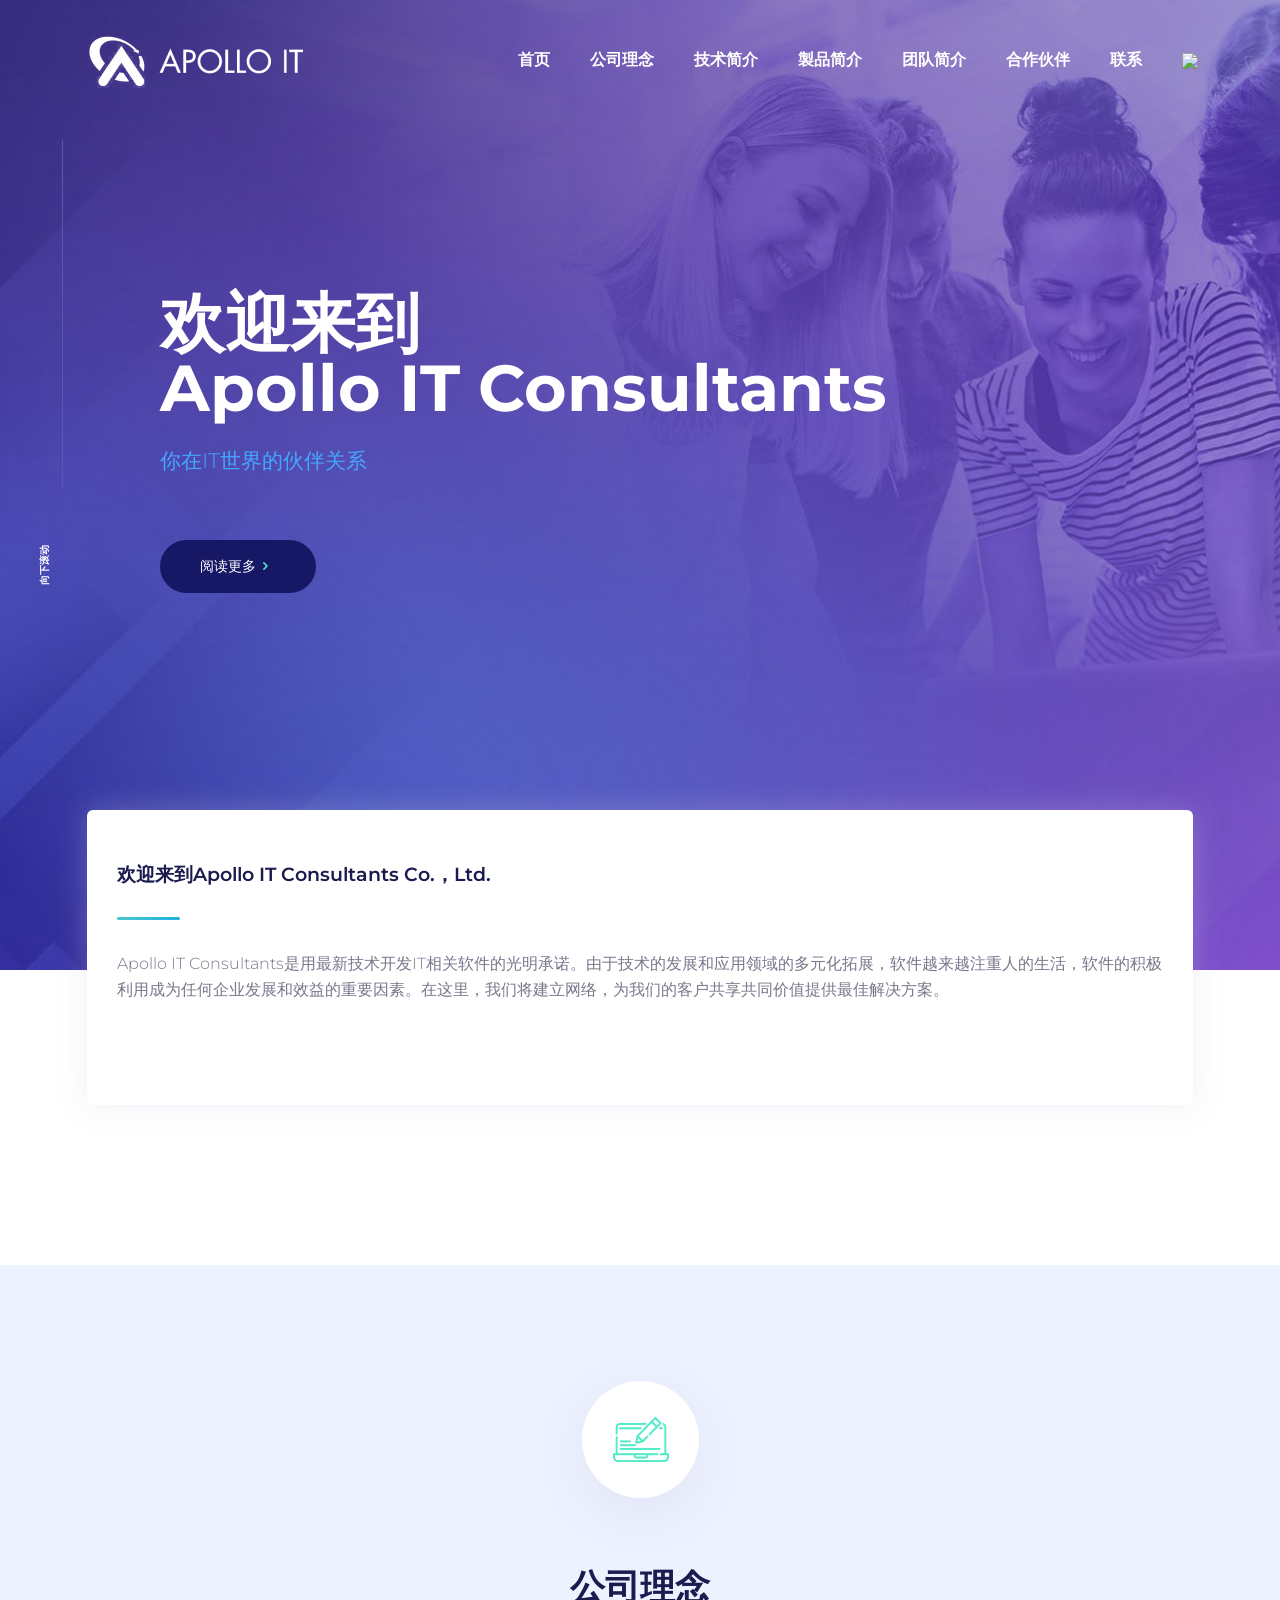
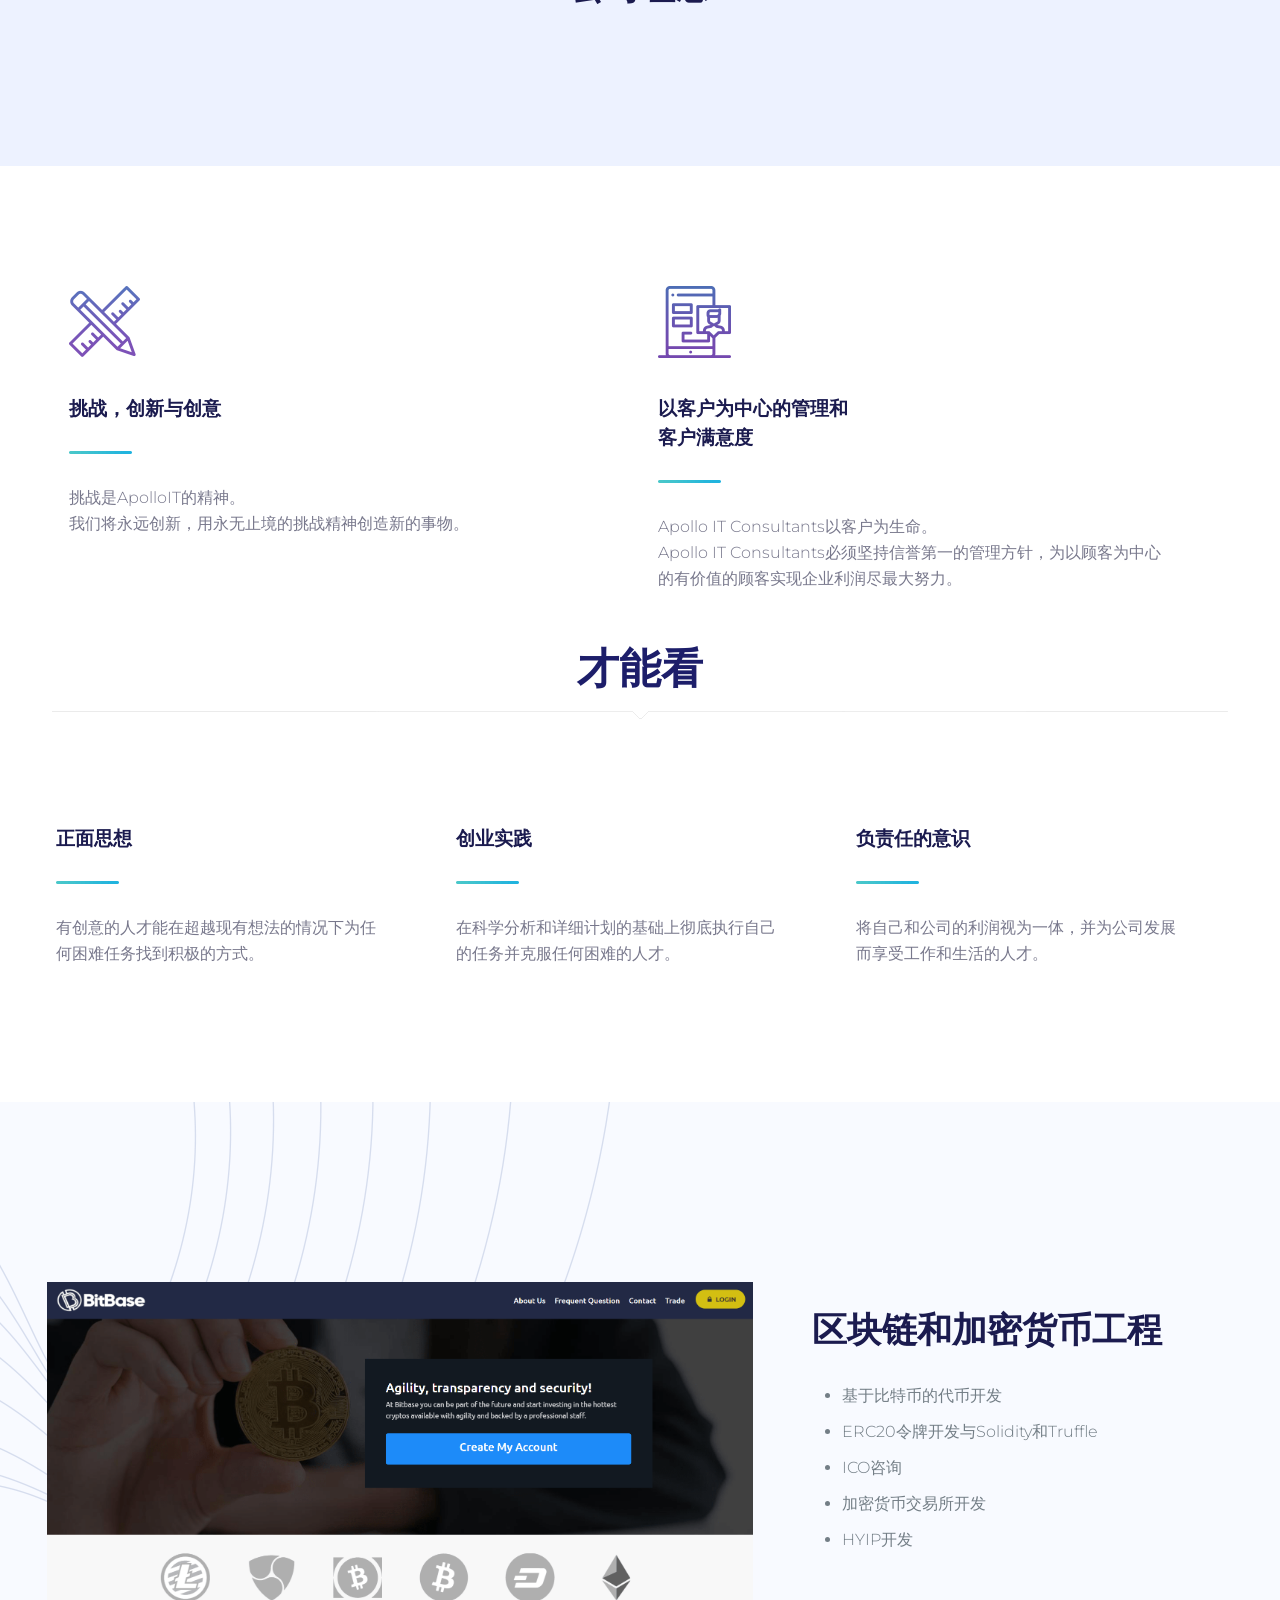
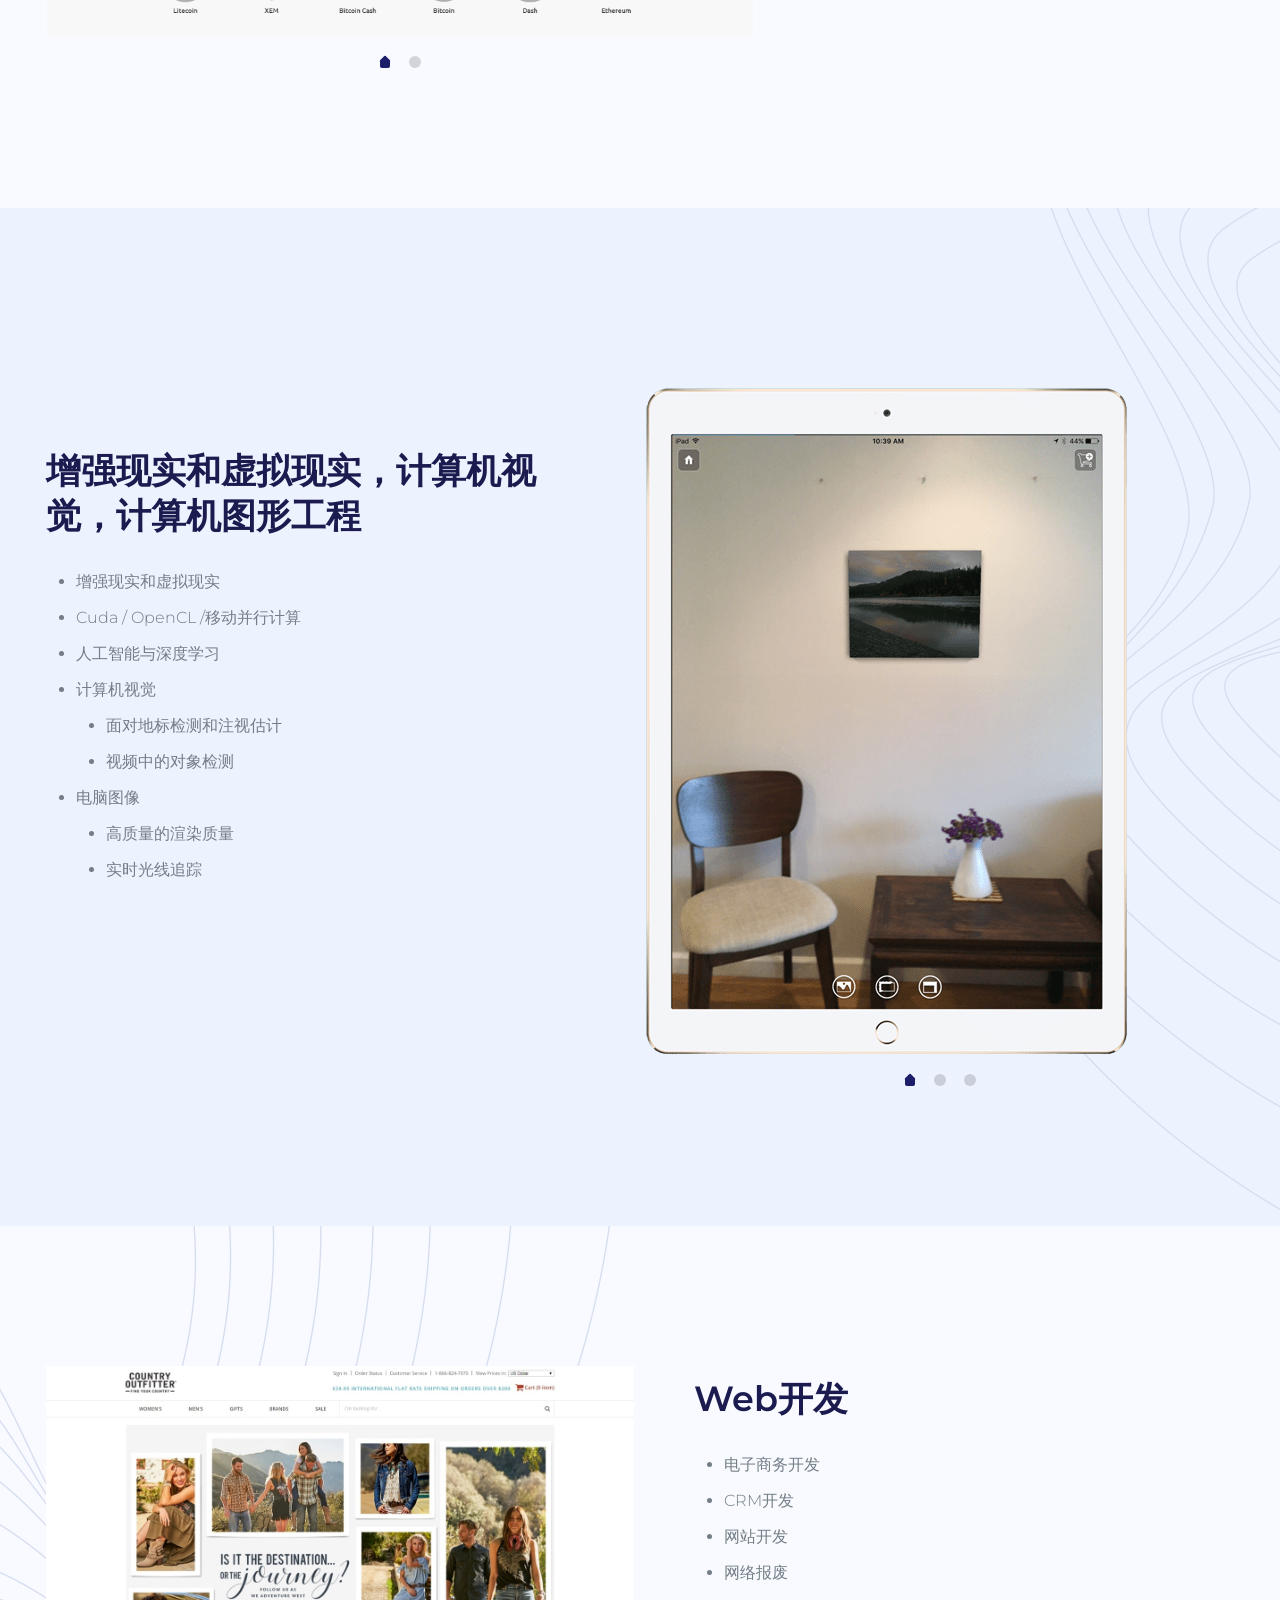
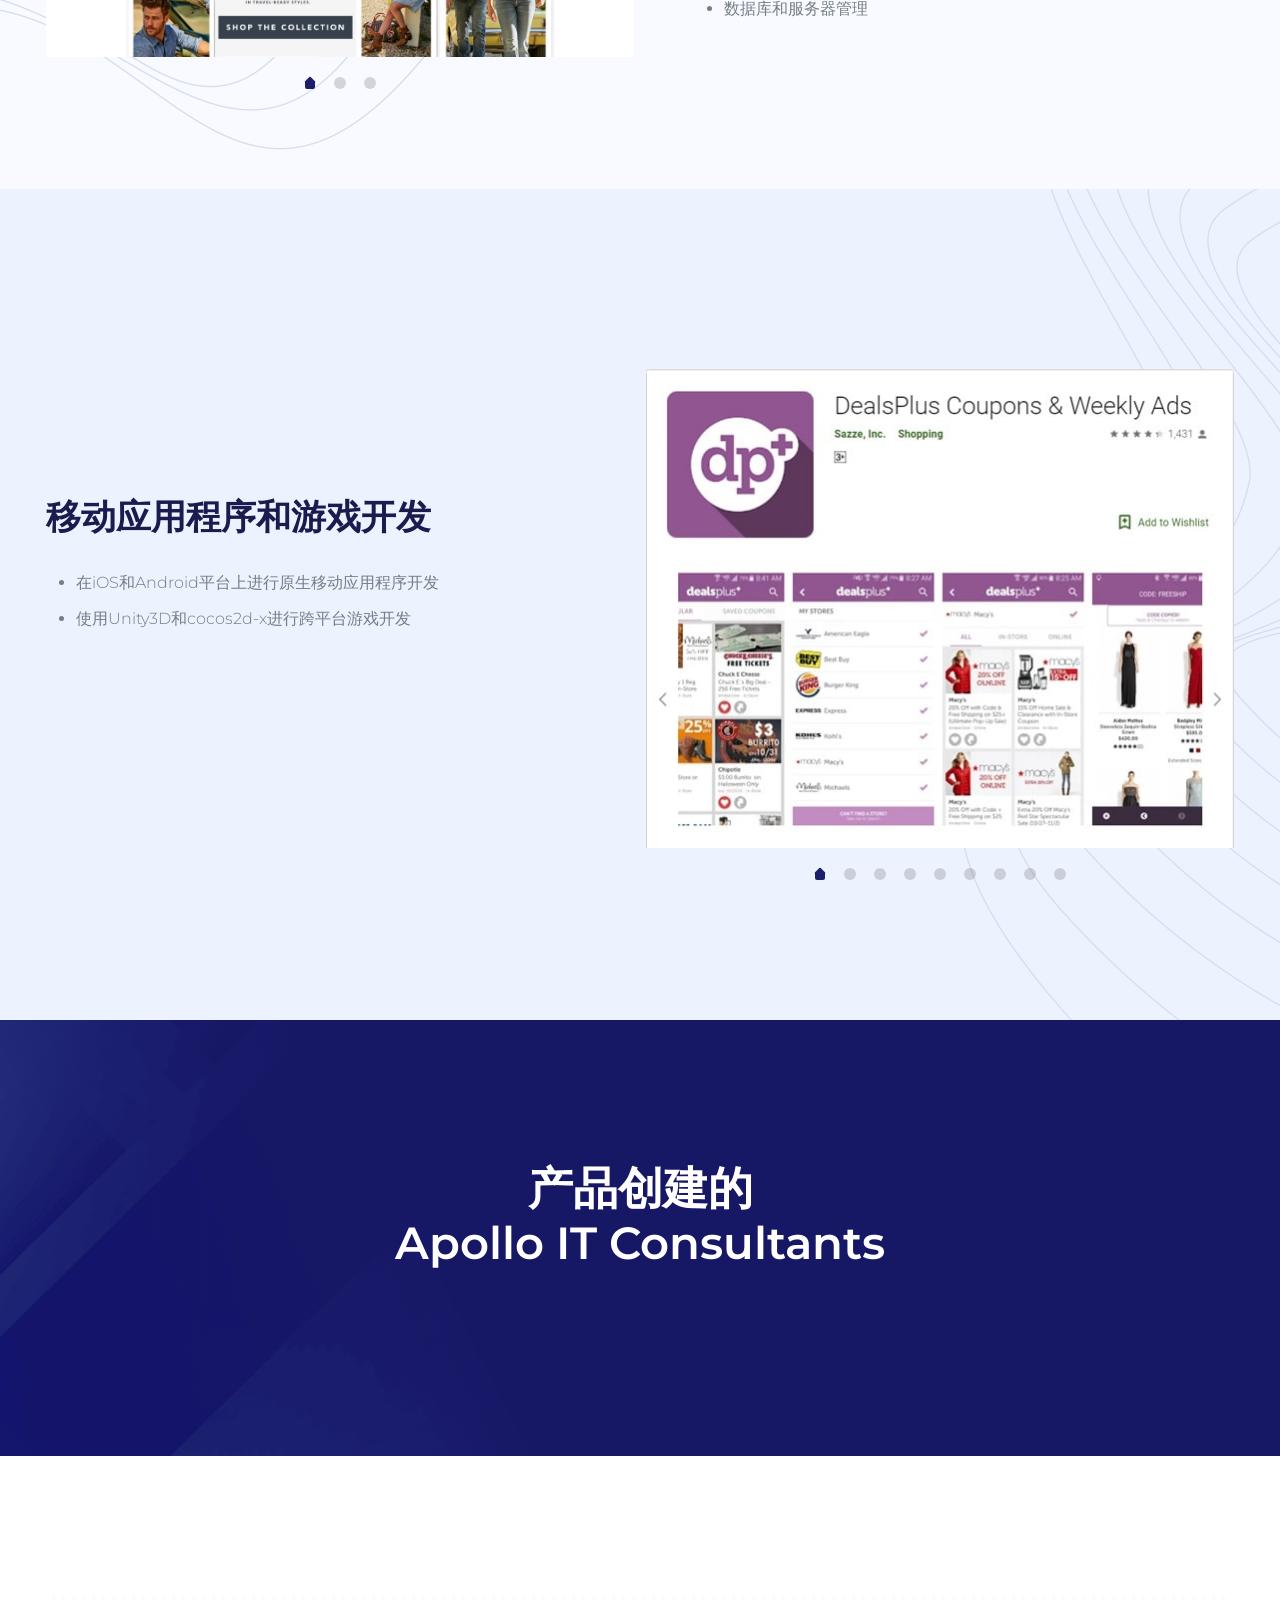
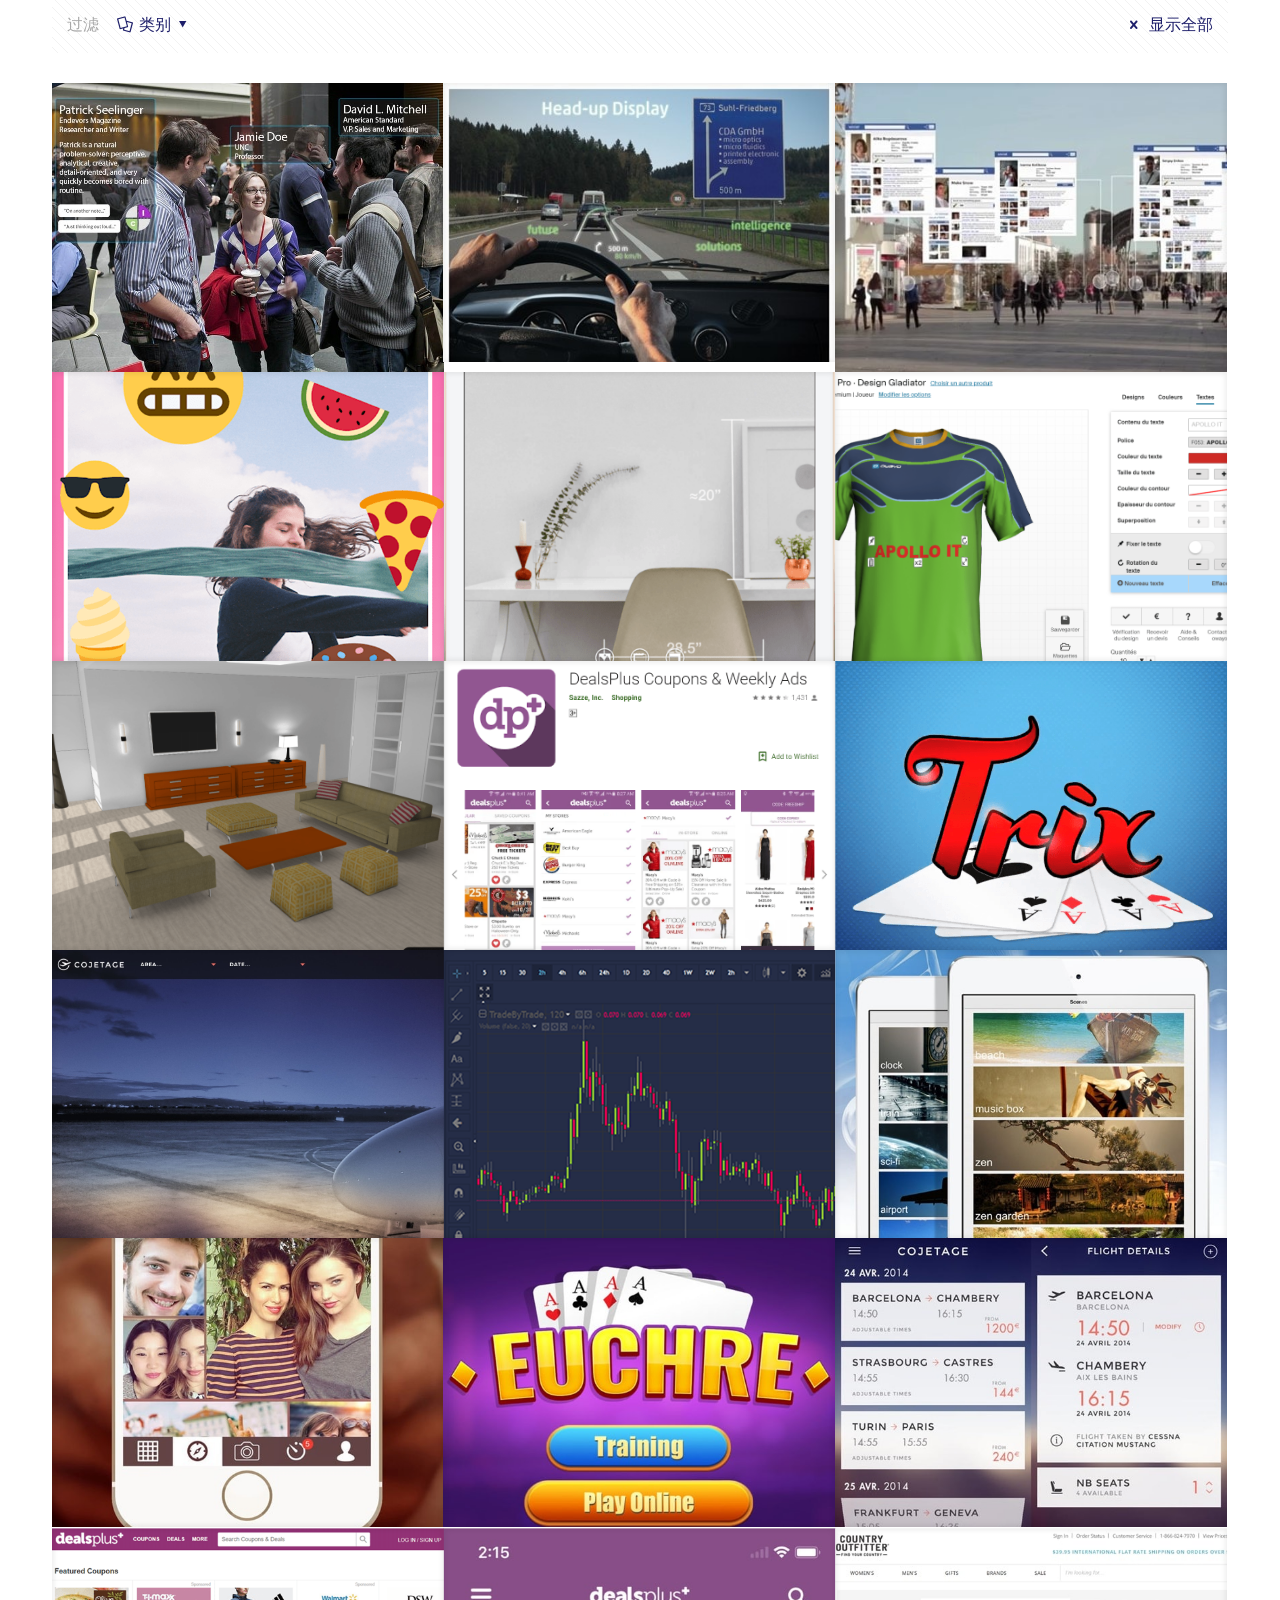
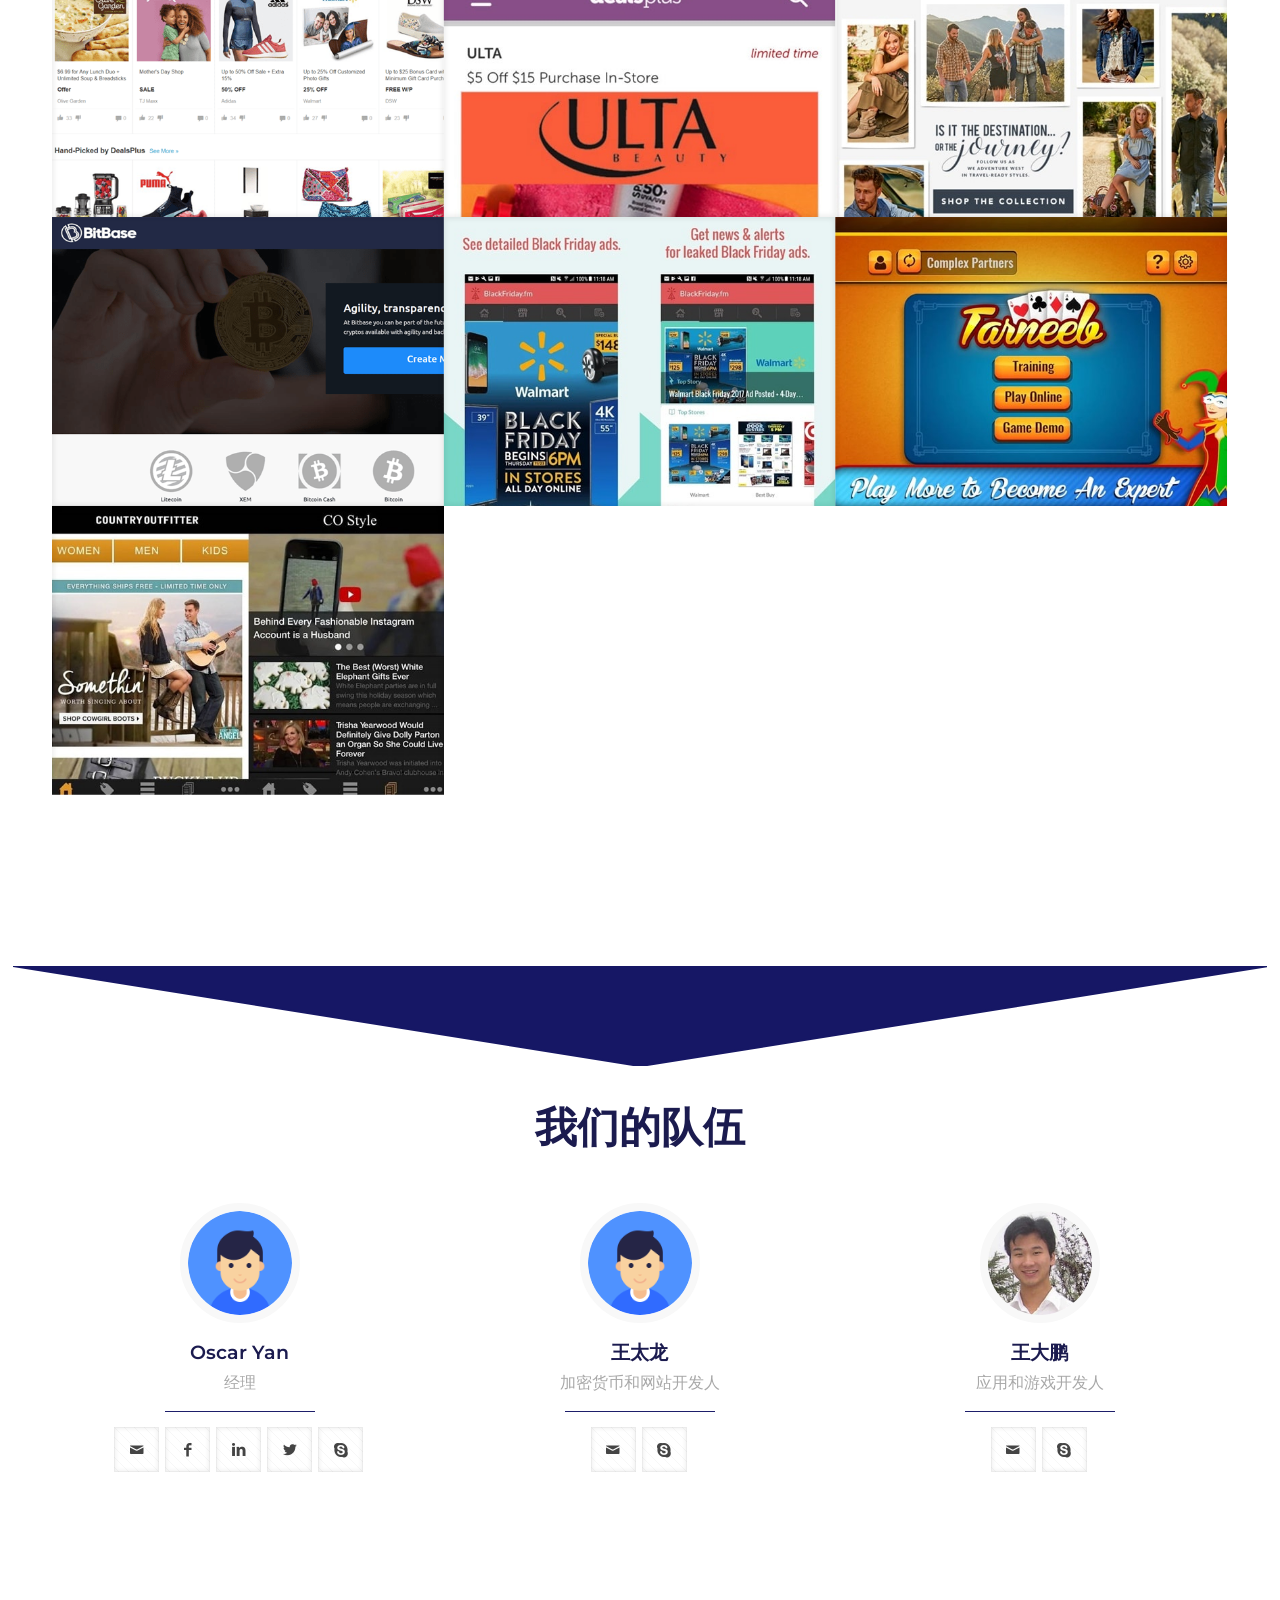
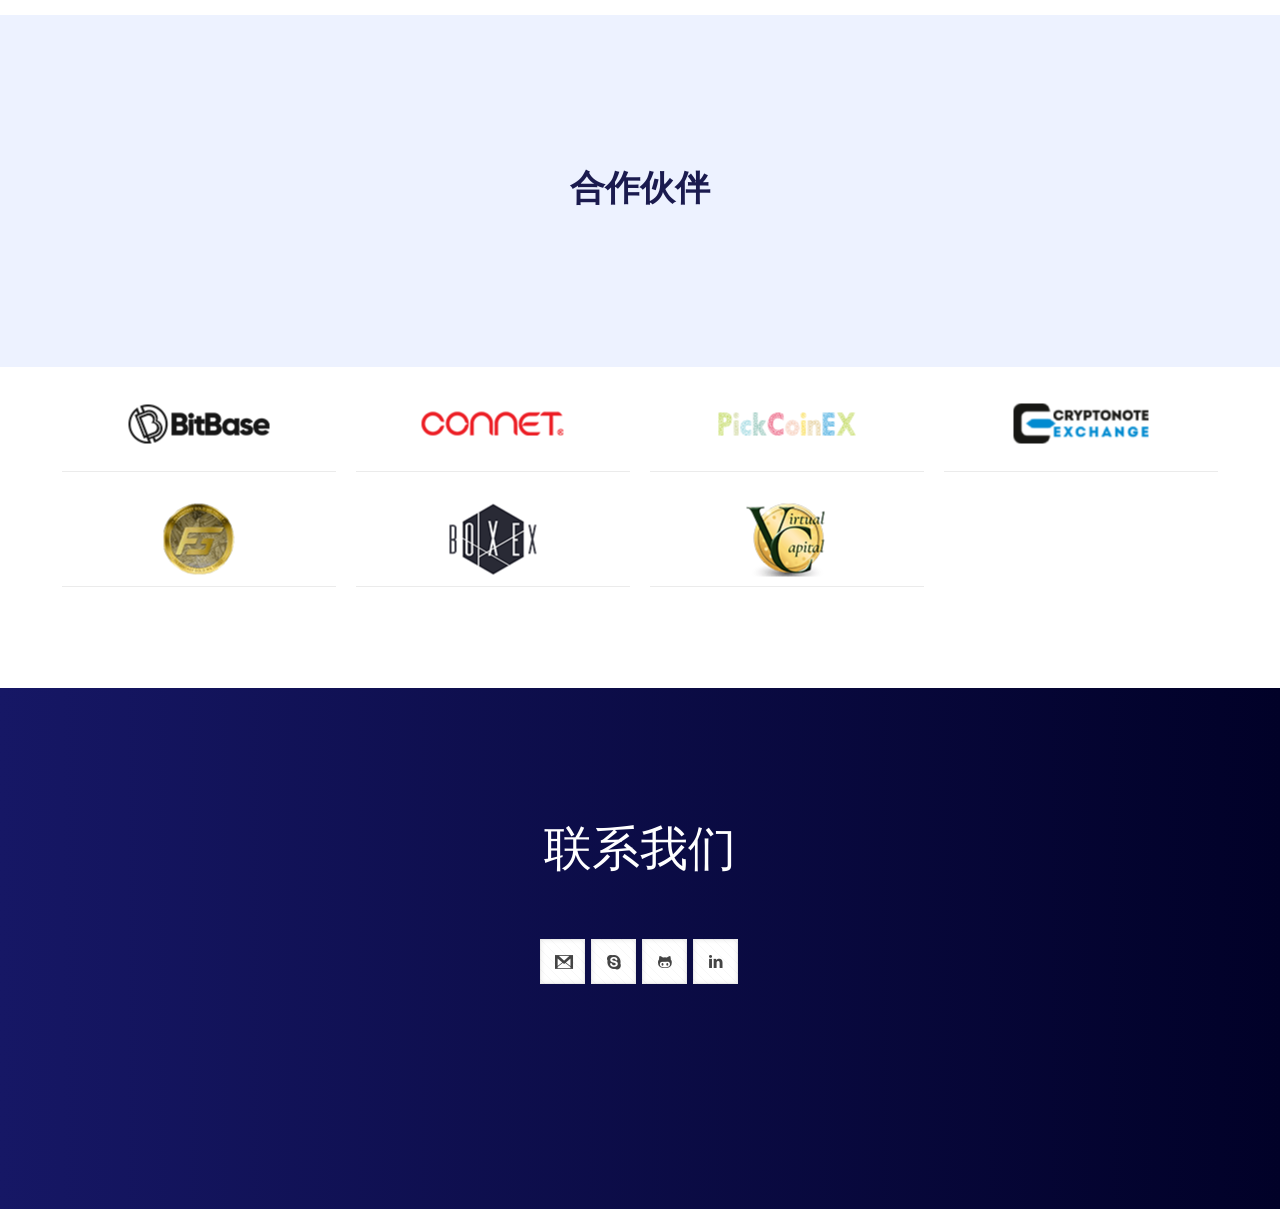
==== commit 9f78e7f3: "Update assets" ====
--- a/cn.html
+++ b/cn.html
@@ -1087,6 +1087,32 @@
 										<div class="team team_circle">
 											<div class="image_frame photo no_link scale-with-grid">
 												<div class="image_wrapper">
+													<img class="scale-with-grid" src="images/pi/user.webp" alt="img">
+												</div>
+											</div>
+											<div class="desc_wrapper">
+												<h4>王太龙</h4>
+												<p class="subtitle">
+													加密货币和网站开发人
+												</p>
+												<hr class="hr_color">
+												<div class="links">
+													<a href="mailto:wang.t_l@hotmail.com" class="icon_bar icon_bar_small">
+														<span class="t"><i class="icon-mail"></i></span>
+														<span class="b"><i class="icon-mail"></i></span>
+													</a>
+													<a target="_blank" href="skype:live:wang.t_l" class="icon_bar icon_bar_small">
+														<span class="t"><i class="icon-skype"></i></span>
+														<span class="b"><i class="icon-skype"></i></span>
+													</a>
+												</div>
+											</div>
+										</div>
+									</div>
+									<div class="column mcb-column one-third column_our_team ">
+										<div class="team team_circle">
+											<div class="image_frame photo no_link scale-with-grid">
+												<div class="image_wrapper">
 													<img class="scale-with-grid" src="images/dapeng.jpg" alt="img">
 												</div>
 											</div>
@@ -1094,7 +1120,7 @@
 												<h4>王大鹏
 												</h4>
 												<p class="subtitle">
-													首席开发人
+													应用和游戏开发人
 												</p>
 												<hr class="hr_color">
 												<div class="links">
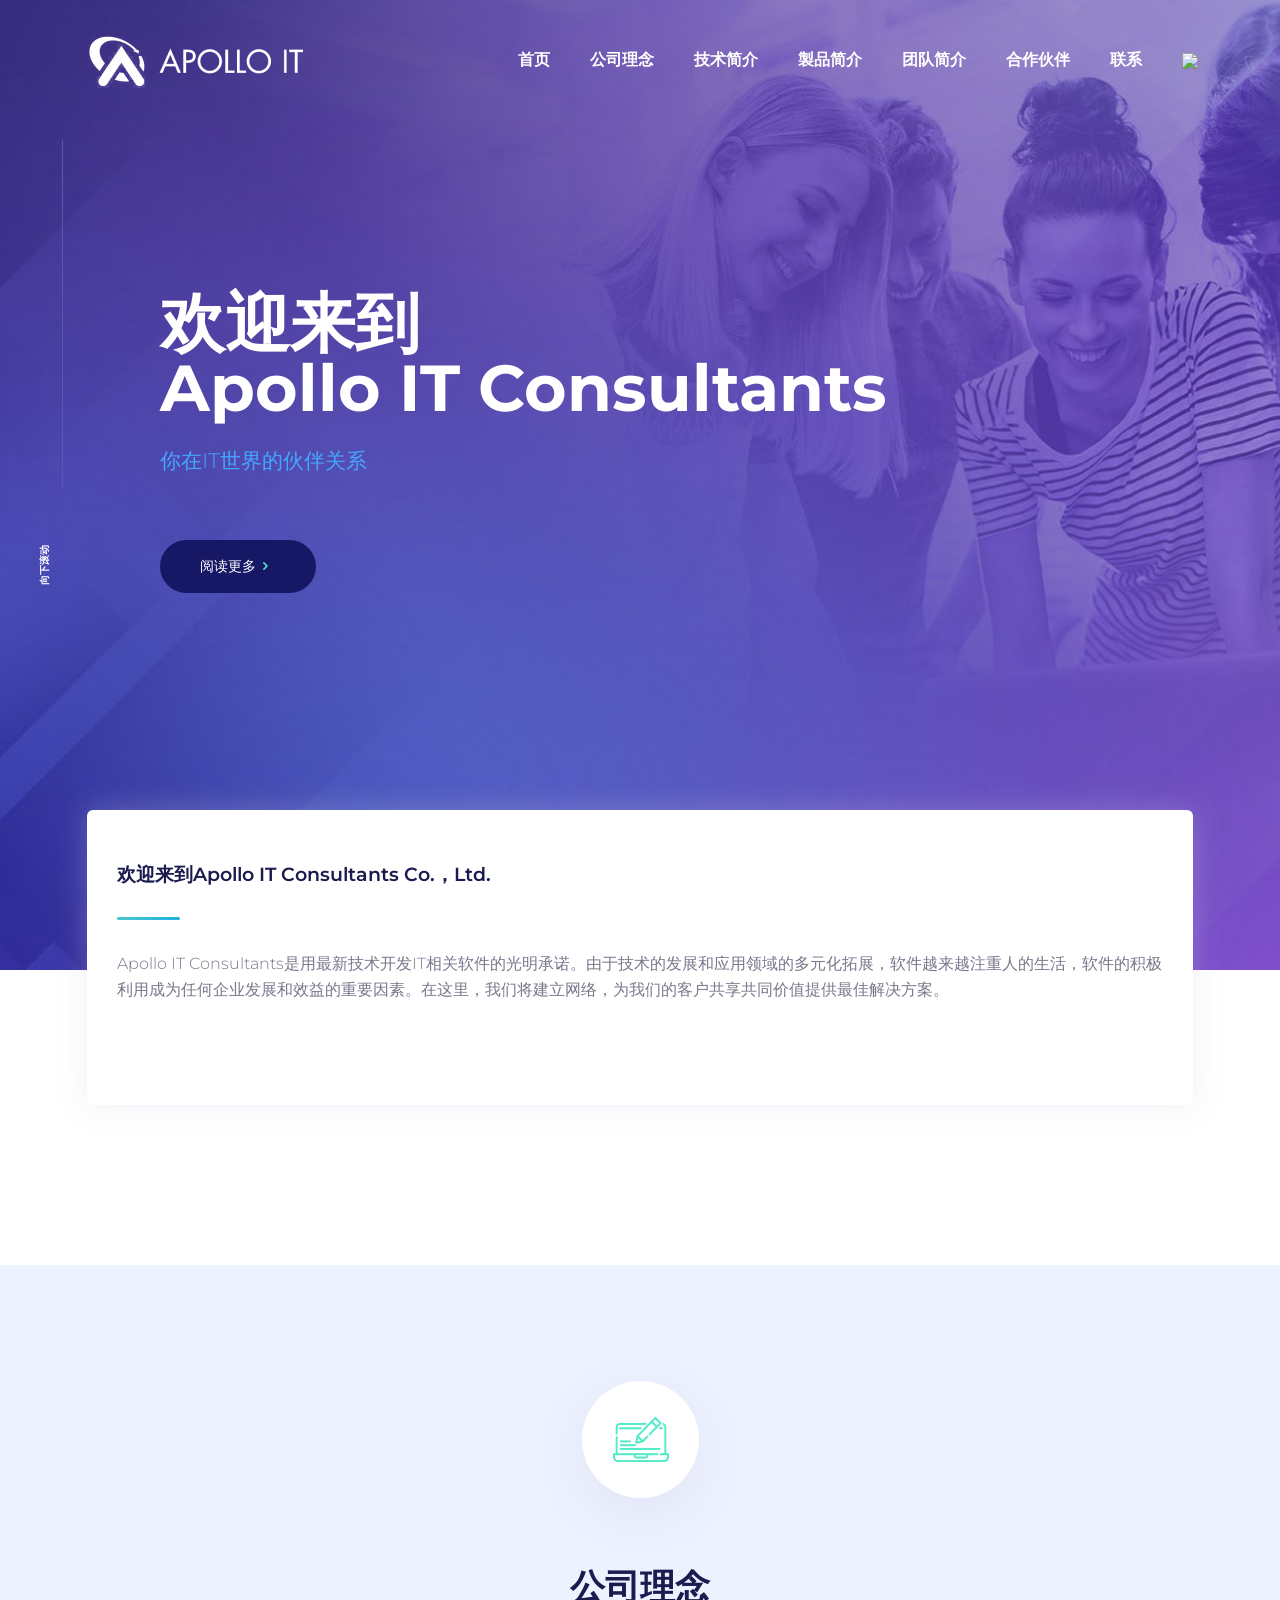
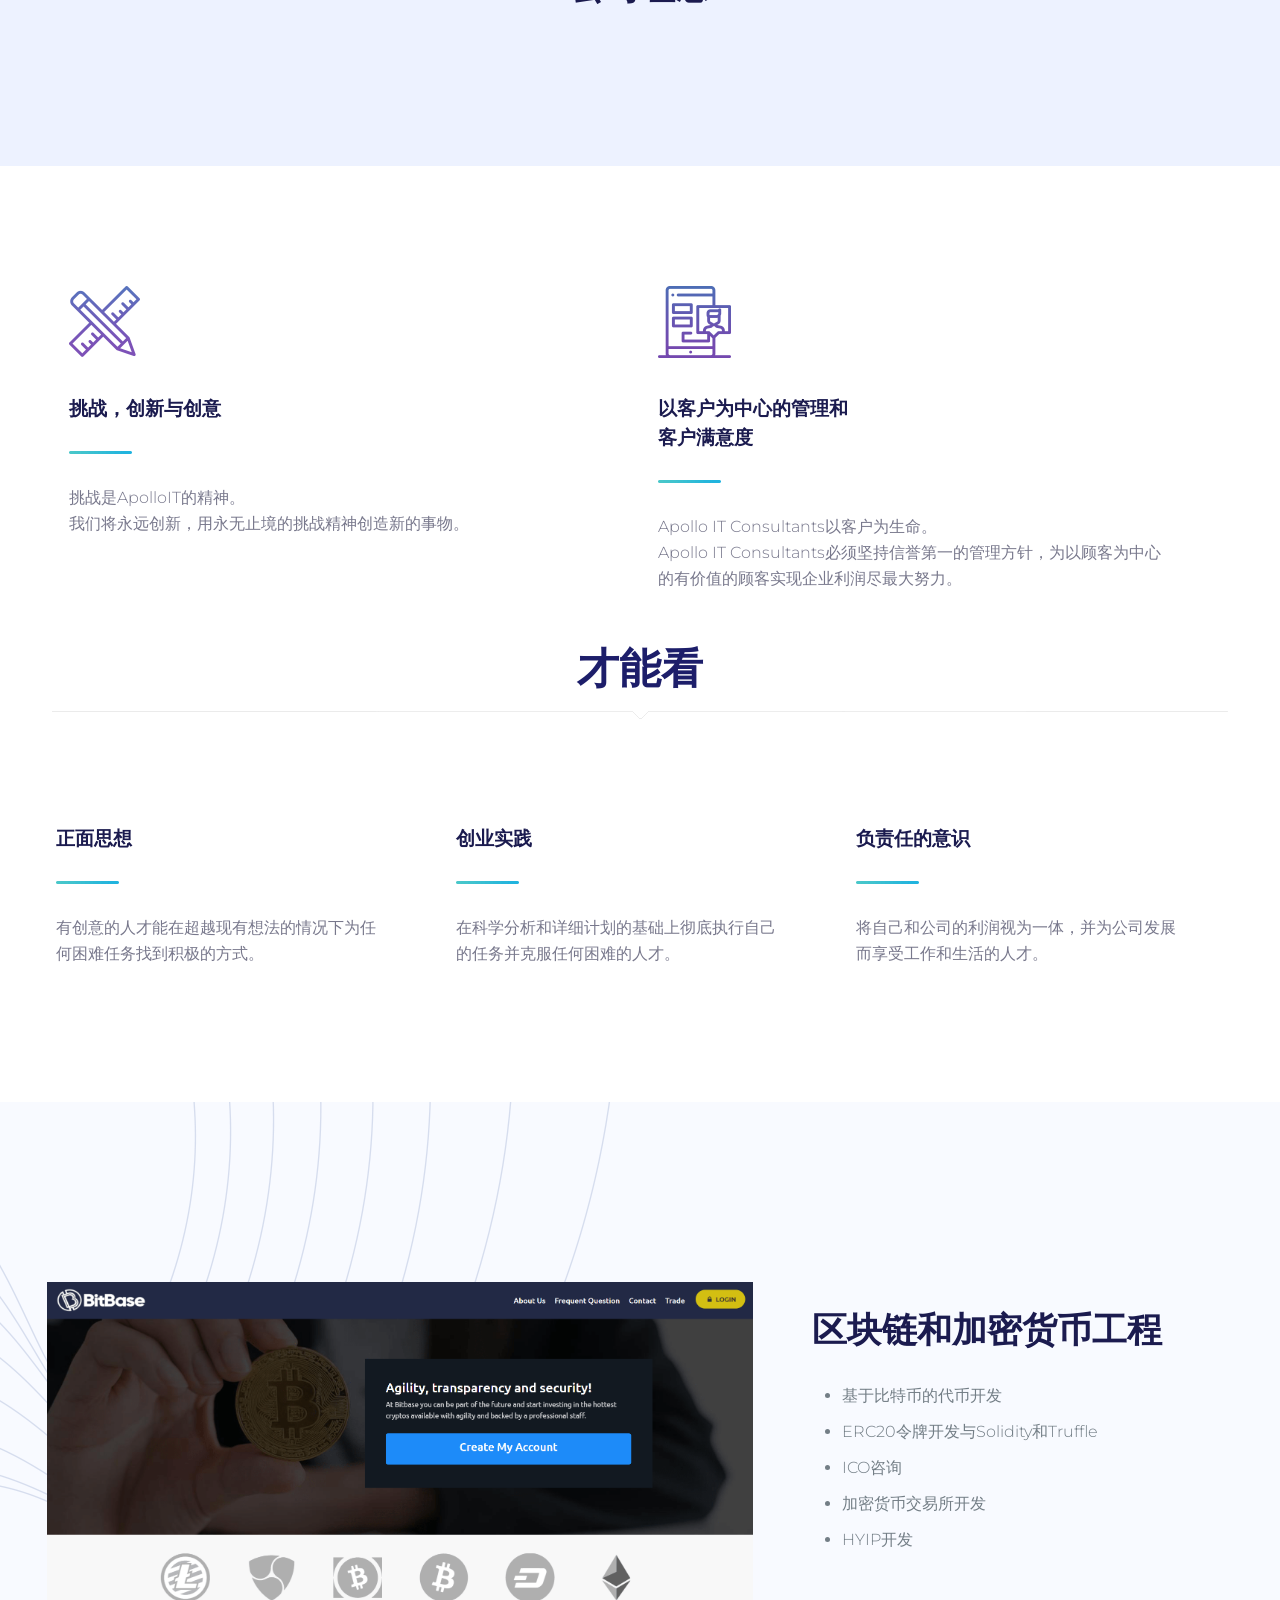
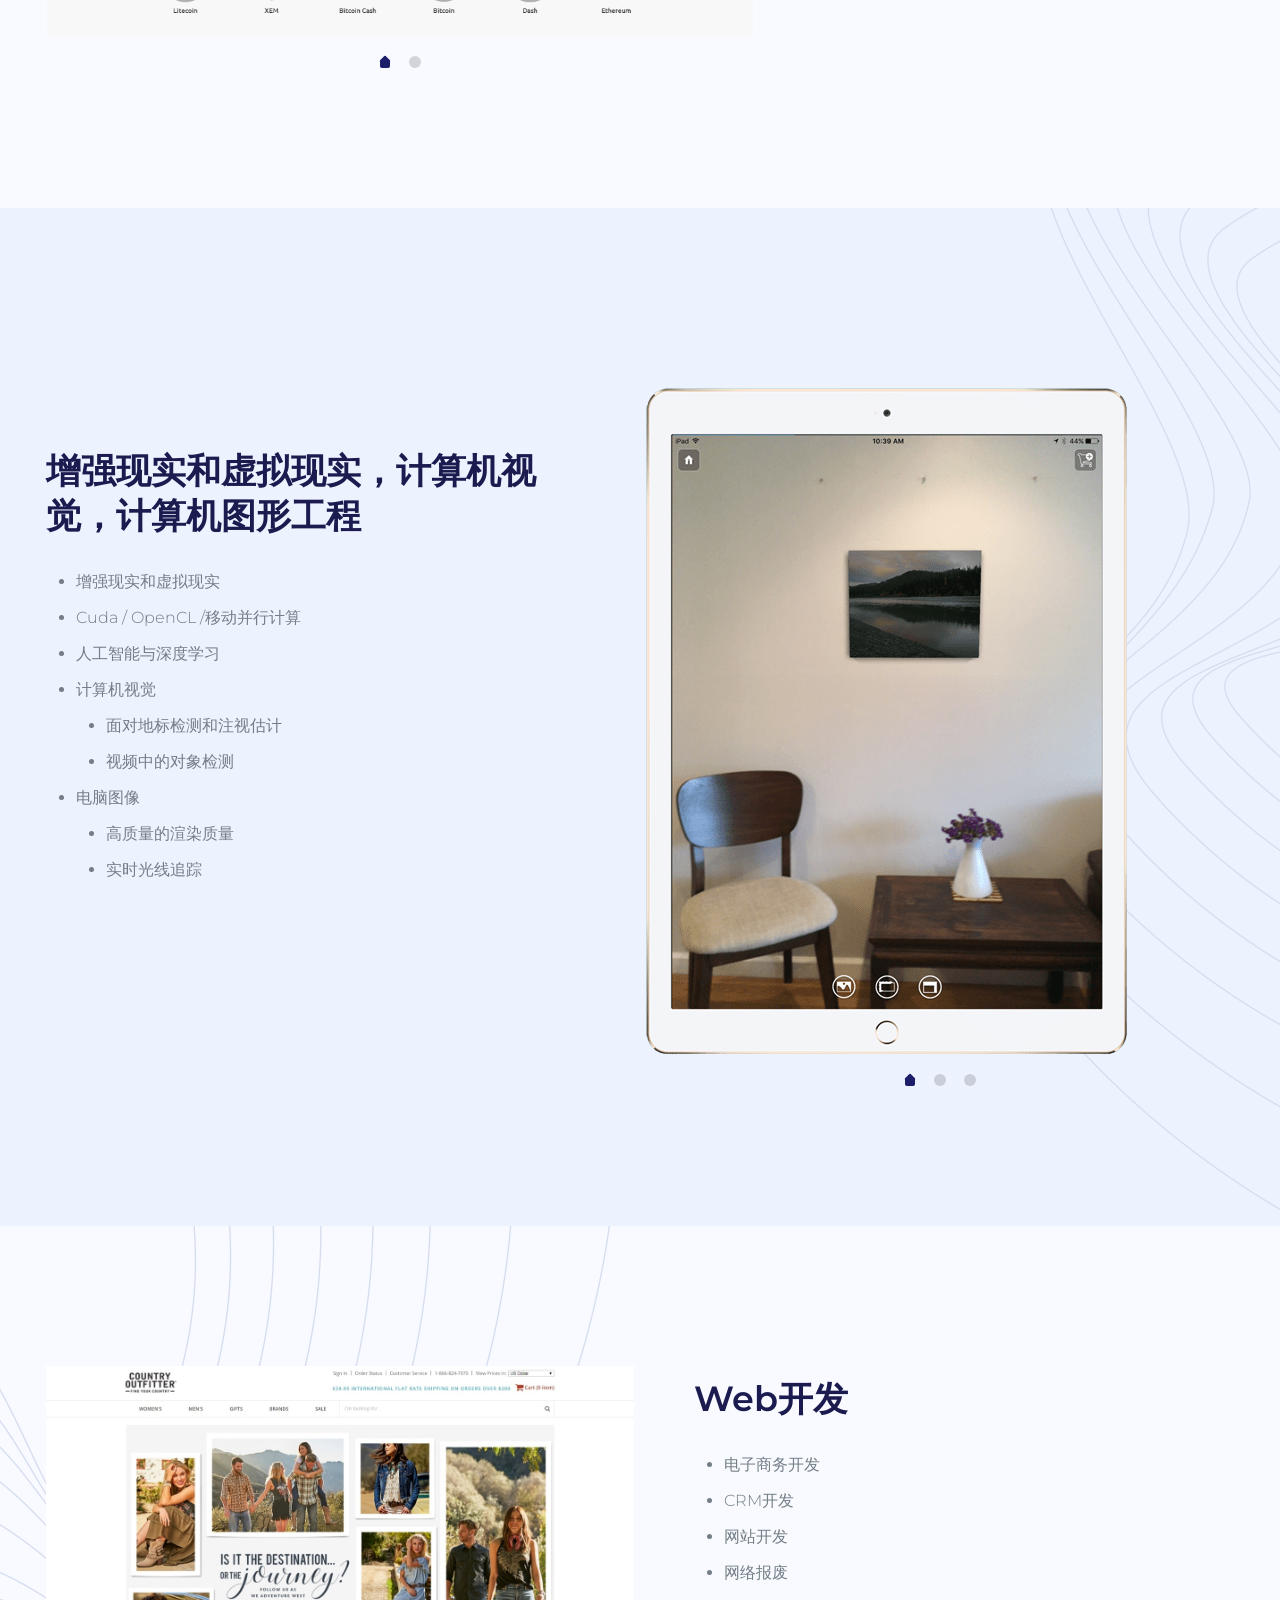
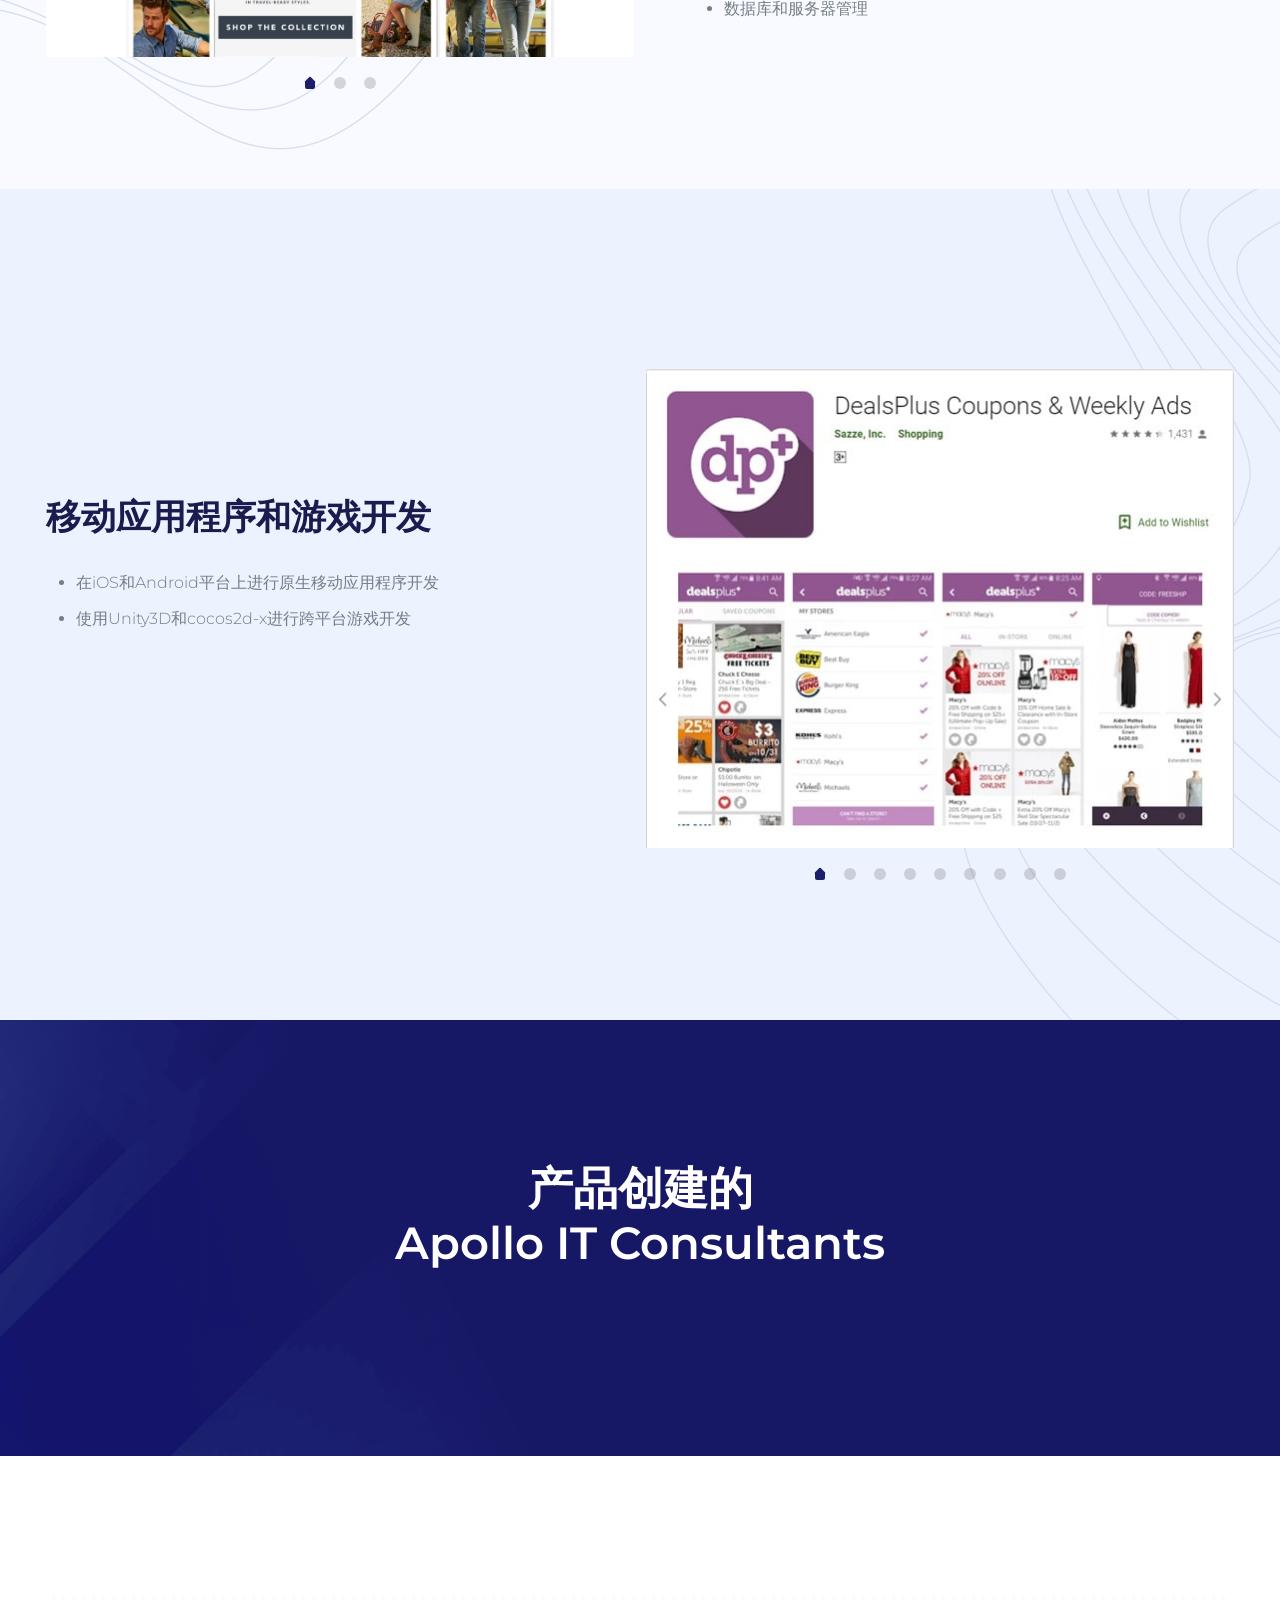
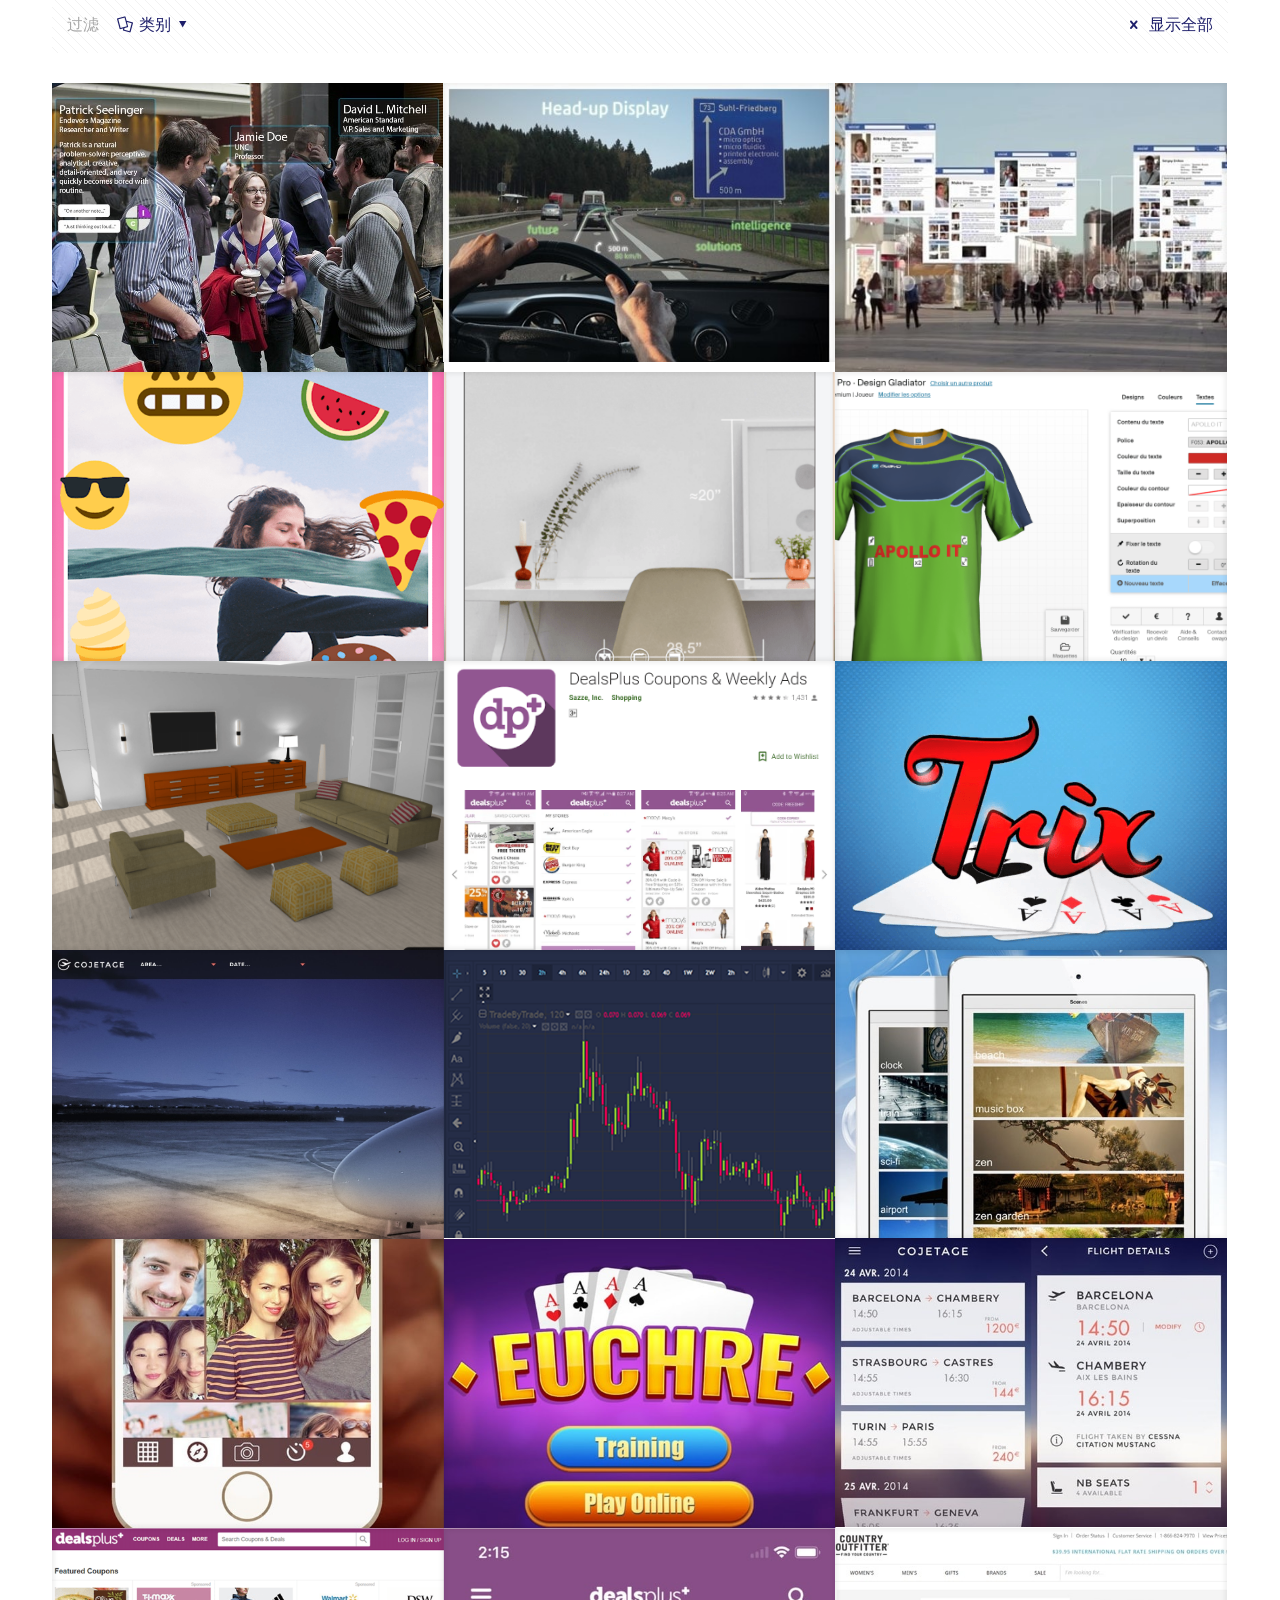
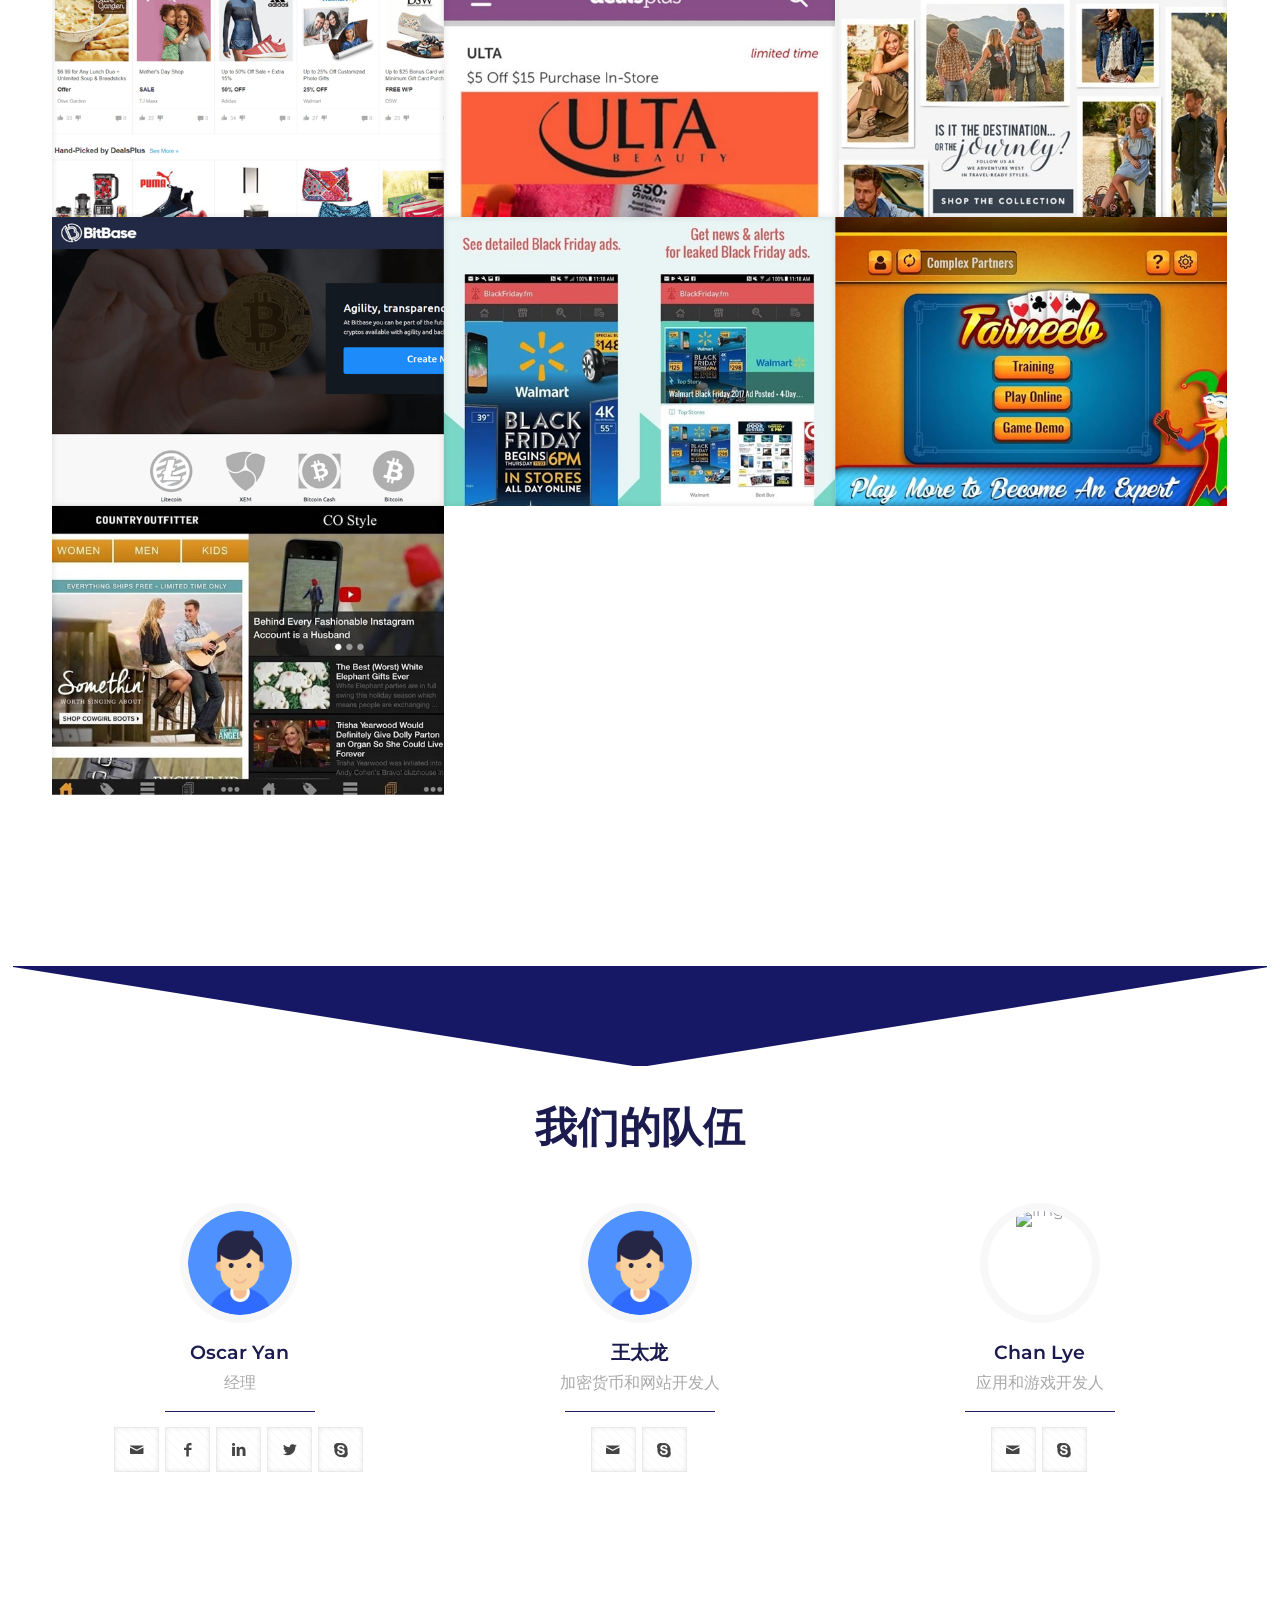
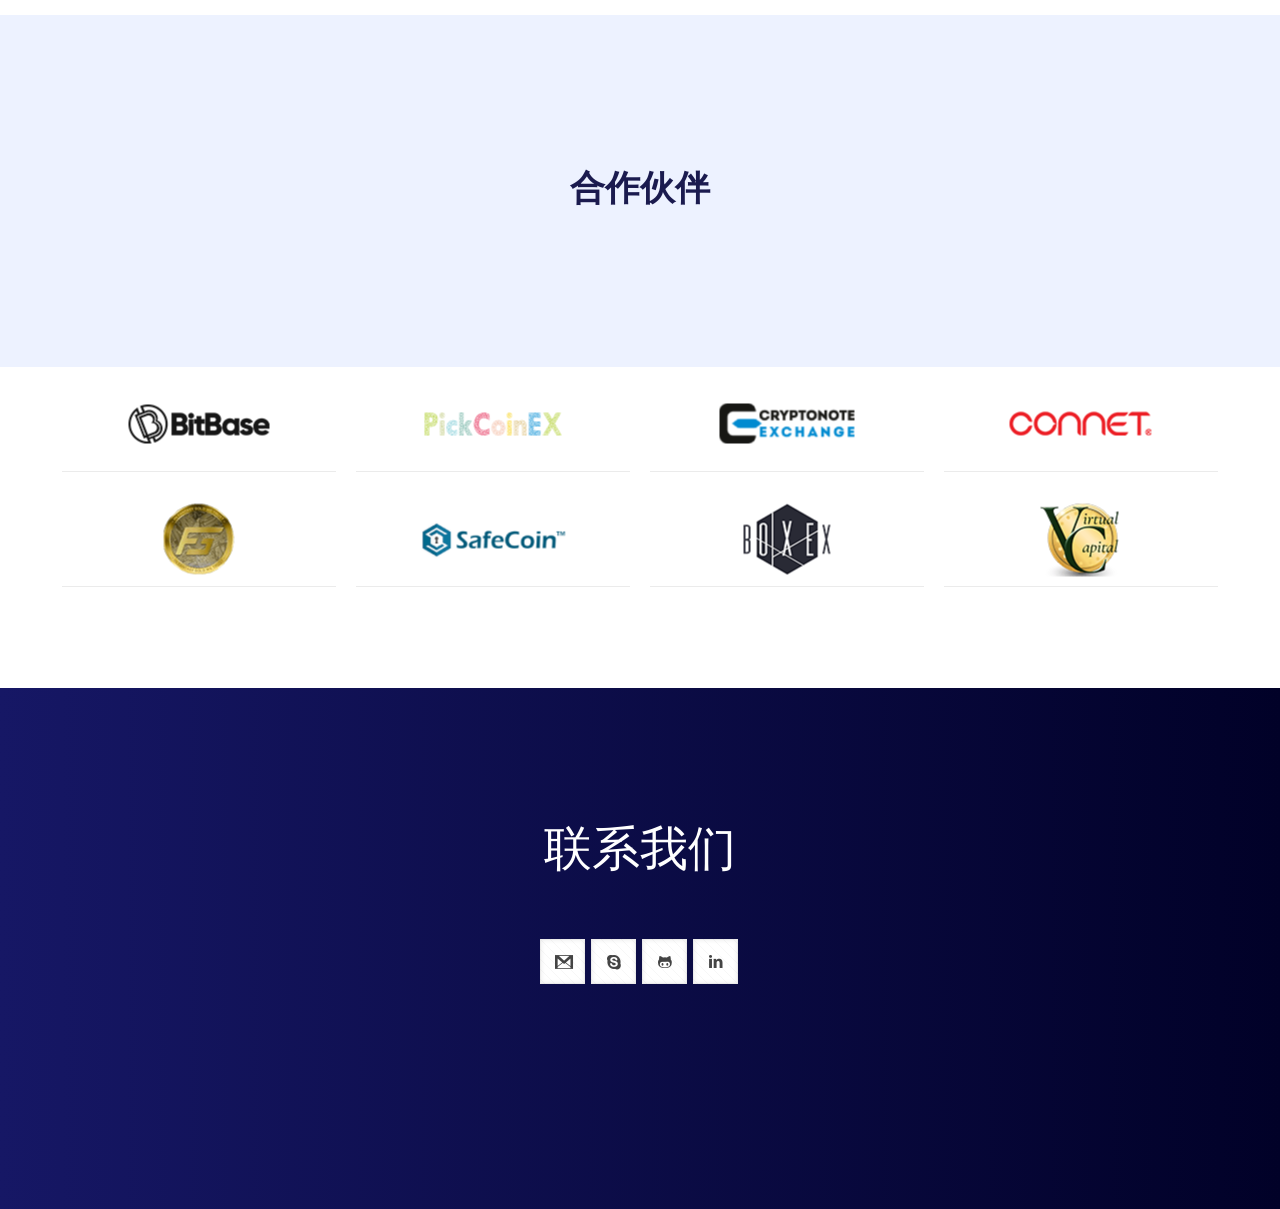
==== commit 8430b94a: "updated" ====
--- a/cn.html
+++ b/cn.html
@@ -1117,18 +1117,18 @@
 												</div>
 											</div>
 											<div class="desc_wrapper">
-												<h4>王大鹏
+												<h4>Chan Lye
 												</h4>
 												<p class="subtitle">
 													应用和游戏开发人
 												</p>
 												<hr class="hr_color">
 												<div class="links">
-													<a href="mailto:dapeng313@hotmail.com" class="icon_bar icon_bar_small">
+													<a href="mailto:lye222@outlook.com" class="icon_bar icon_bar_small">
 														<span class="t"><i class="icon-mail"></i></span>
 														<span class="b"><i class="icon-mail"></i></span>
 													</a>
-													<a target="_blank" href="skype:dapeng313.wang" class="icon_bar icon_bar_small">
+													<a target="_blank" href="skype:live:lye222" class="icon_bar icon_bar_small">
 														<span class="t"><i class="icon-skype"></i></span>
 														<span class="b"><i class="icon-skype"></i></span>
 													</a>
@@ -1179,14 +1179,6 @@
 										</li>
 										<li style="width:25%">
 											<div class="client_wrapper">
-												<a target="_blank" href="#" title="Connet">
-													<div class="gs-wrapper"><img width="145" height="75" src="images/2.png" class="scale-with-grid wp-post-image" alt="">
-													</div>
-												</a>
-											</div>
-										</li>
-										<li style="width:25%">
-											<div class="client_wrapper">
 												<a target="_blank" href="https://pickcoinex.com/" title="PICKCOIN EXCHANGE">
 													<div class="gs-wrapper"><img width="145" height="75" src="images/3.png" class="scale-with-grid wp-post-image" alt="">
 													</div>
@@ -1197,6 +1189,14 @@
 											<div class="client_wrapper">
 												<a target="_blank" href="hhttps://cryptonote.exchange/" title="Cryptonote Exchange">
 													<div class="gs-wrapper"><img width="145" height="75" src="images/4.png" class="scale-with-grid wp-post-image" alt="">
+													</div>
+												</a>
+											</div>
+										</li>
+										<li style="width:25%">
+											<div class="client_wrapper">
+												<a target="_blank" href="#" title="Connet">
+													<div class="gs-wrapper"><img width="145" height="75" src="images/2.png" class="scale-with-grid wp-post-image" alt="">
 													</div>
 												</a>
 											</div>
@@ -1207,6 +1207,14 @@
 											<div class="client_wrapper">
 												<a target="_blank" href="https://fantasygold.io/" title="DFSCoin">
 													<div class="gs-wrapper"><img width="145" height="75" src="images/5.png" class="scale-with-grid wp-post-image" alt="">
+													</div>
+												</a>
+											</div>
+										</li>
+										<li style="width:25%">
+											<div class="client_wrapper">
+												<a target="_blank" href="https://safecoin.org" title="SafeCoin">
+													<div class="gs-wrapper"><img width="145" height="75" src="images/8.png" class="scale-with-grid wp-post-image" alt="">
 													</div>
 												</a>
 											</div>
